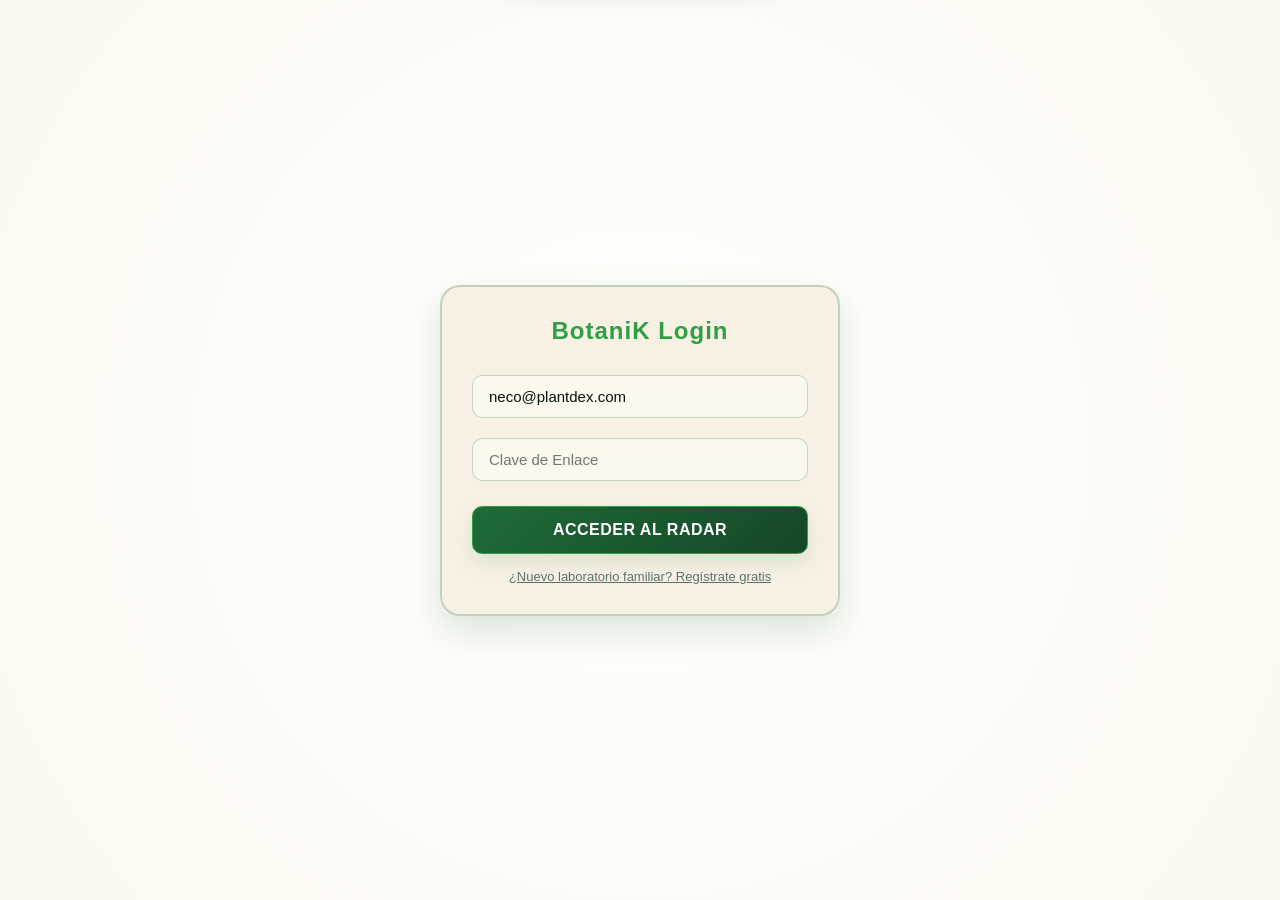
==== index.html @ f8302875 "refactor: mover eventos inline admin a listeners" ====
<!DOCTYPE html>
<html lang="es">
<head>
    <meta charset="UTF-8">
    <meta name="viewport" content="width=device-width, initial-scale=1.0">
    <title>BotaniK - Sistema de Radar de Campo</title>
    <script>
        (() => {
            const THEME_STORAGE_KEY = 'botanik-theme';
            const VALID_THEME_PREFERENCES = ['dark', 'light', 'system'];

            const isValidThemePreference = (value) => VALID_THEME_PREFERENCES.includes(value);

            const resolveSystemTheme = () => {
                try {
                    if (window.matchMedia && window.matchMedia('(prefers-color-scheme: light)').matches) {
                        return 'light';
                    }
                } catch (err) {
                    // Si el navegador bloquea matchMedia, mantenemos el tema oscuro por defecto.
                }
                return 'dark';
            };

            const getStoredThemePreference = () => {
                try {
                    const storedTheme = localStorage.getItem(THEME_STORAGE_KEY);
                    return isValidThemePreference(storedTheme) ? storedTheme : 'system';
                } catch (err) {
                    return 'system';
                }
            };

            const resolveTheme = (preference) => {
                if (preference === 'dark' || preference === 'light') return preference;
                return resolveSystemTheme();
            };

            window.getBotanikThemePreference = getStoredThemePreference;

            window.applyBotanikTheme = (preference = getStoredThemePreference()) => {
                const safePreference = isValidThemePreference(preference) ? preference : 'system';
                const resolvedTheme = resolveTheme(safePreference);
                document.documentElement.dataset.theme = resolvedTheme;
                return resolvedTheme;
            };

            window.setBotanikThemePreference = (preference) => {
                if (!isValidThemePreference(preference)) return window.applyBotanikTheme('system');
                try {
                    localStorage.setItem(THEME_STORAGE_KEY, preference);
                } catch (err) {
                    // Aunque no se pueda guardar, aplicamos el tema solicitado en esta sesión.
                }
                return window.applyBotanikTheme(preference);
            };

            window.applyBotanikTheme();
        })();
    </script>
    <link rel="stylesheet" href="./css/styles.css">
</head>
<body>

    <div id="login-page">
        <div class="login-card">
            <h2 id="login-title" class="login-title-main">BotaniK Login</h2>
            <input type="text" id="username" class="login-input" placeholder="Código de Terminal (Email)" value="neco@plantdex.com">
            <input type="password" id="password" class="login-input" placeholder="Clave de Enlace">
            <button id="submit-btn" class="login-btn">ACCEDER AL RADAR</button>
            <div id="toggle-text" class="toggle-link">¿Nuevo laboratorio familiar? Regístrate gratis</div>
        </div>
    </div>

    <div id="profile-page">
        <h2 class="profile-page-title">¿QUIÉN INICIA EXPEDICIÓN?</h2>
        <p class="profile-page-subtitle">Selecciona tu mente de campo conectada</p>
        <div class="profile-grid" id="perfiles-dinamicos"></div>
        <button id="profile-exit-session-btn" class="exit-session-btn">CERRAR TERMINAL FAMILIAR</button>
    </div>

    <div id="setup-base-page">
        <div class="login-card setup-base-card">
            <div class="setup-base-icon">📡</div>
            <h2 class="setup-base-title">CONFIGURACIÓN DE BASE SECRETA</h2>
            <p class="setup-base-text" id="loading-base-txt">
                El sistema necesita geolocalizar tu cuartel general para medir los biomas y activar las misiones mitológicas locales de tu comarca natural.
            </p>
            
            <div id="gps-base-box">
                <button id="gps-base-sync-btn" class="login-btn">SINCRONIZAR POR GPS</button>
                <div id="manual-base-toggle" class="toggle-link">¿No tienes cobertura? Calibrar manualmente</div>
            </div>

            <div id="manual-base-box">
                <input type="text" id="manual-lugar-input" class="login-input" placeholder="Ej: Castro Urdiales, Jaén, Bilbao...">
                <button id="manual-base-confirm-btn" class="login-btn">FIJAR ENTORNO MANUALMENTE</button>
            </div>
        </div>
    </div>

    <header>
        <div class="header-left-cluster">
            <div id="header-profile-trigger" class="header-profile-box">
                <div class="header-avatar" id="head-av-box">🧑‍🚀</div>
                <div class="header-info-text">
                    <h2 id="head-name">EXPLORADOR</h2>
                    <span id="head-age">Cargando sector...</span>
                </div>
            </div>
            
            <div class="accounts-dropdown-list" id="nav-dropdown-box"></div>
        </div>
        <h1>BOTANIK</h1>
        <button id="header-mailbox-btn" class="header-mailbox-btn" title="Buzón Satelital">
            📬 <div class="mailbox-badge" id="box-badge-num">0</div>
        </button>
    </header>

    <div id="live-xp-badge-alert">
        🚀 Carga del Profesor Recibida: <span id="live-xp-amount-txt">+50</span> XP
    </div>

    <div class="container" id="main-app-container">
        
        <div class="profesor-alert-card" id="profesor-alert-banner">
            <h4>📡 COMUNICADO SATELITAL ENTRANTE:</h4>
            <p id="profesor-msg-text">Cargando instrucciones de campo...</p>
        </div>

        <div id="radar" class="page active">
            <div class="card level-panel">
                <div class="level-header"><div class="level-title" id="txt-nivel">NIVEL 1</div><div class="level-badge" id="txt-rango">Aspirante</div></div>
                <div class="progress-bar-bg"><div class="progress-bar-fill" id="barra-progreso"></div></div>
                <div class="xp-text" id="txt-xp-contador">0 / 100 XP</div>
            </div>
            <div class="stats-mini-grid">
                <div class="stat-box"><h3>Biomasa</h3><div id="total-xp-mini" class="counter">0</div></div>
                <div class="stat-box"><h3>Álbum</h3><div id="total-count-mini" class="counter">0</div></div>
            </div>
            <div class="card scan-container">
                <button id="scan-trigger-btn" class="scan-btn">SCAN</button>
                <input type="file" id="camera-input" accept="image/*" capture="environment">
                <div id="loading">Sincronizando satélite...</div>
            </div>
        </div>
        
        <div id="album" class="page">
            <div class="search-filter-panel"><input type="text" id="search-botanika" class="search-bar-input" placeholder="🔍 Buscar planta por nombre..."></div>
            <div class="album-grid" id="album-dinamico-contenedor"></div>
        </div>
    </div>

    <nav>
        <button id="nav-radar-btn" class="active">📡 RADAR</button>
        <button id="nav-album-btn">🌿 ÁLBUM</button>
    </nav>

    <div id="avatar-picker-modal">
        <div class="avatar-creator-box">
            <h3 id="modal-title-context" class="profile-modal-title">ALTA DE EXPLORADOR</h3>
            
            <div class="preview-avatar-circle-huge" id="avatar-preview-circle">🧑‍🚀</div>
            
            <label class="upload-profile-img-label">
                📷 SUBIR FOTO REAL DE CAMPO
                <input type="file" id="profile-image-upload-input" class="profile-image-upload-input" accept="image/*">
            </label>

            <div class="profile-avatar-choice-label">O selecciona un Avatar Cósmico:</div>
            <div class="avatar-options-grid">
                <div class="avatar-option selected" data-avatar="🧑‍🚀">🧑‍🚀</div>
                <div class="avatar-option" data-avatar="🧝">🧝</div>
                <div class="avatar-option" data-avatar="🧙">🧙</div>
                <div class="avatar-option" data-avatar="🦖">🦖</div>
                <div class="avatar-option" data-avatar="🦊">🦊</div>
                <div class="avatar-option" data-avatar="🦁">🦁</div>
                <div class="avatar-option" data-avatar="🐼">🐼</div>
                <div class="avatar-option" data-avatar="🦉">🦉</div>
                <div class="avatar-option" data-avatar="🦄">🦄</div>
                <div class="avatar-option" data-avatar="🤖">🤖</div>
            </div>

            <div class="admin-form-group">
                <div class="profile-modal-field-label">Nombre de Campo:</div>
                <input type="text" id="profile-name-input" class="login-input profile-modal-input-spaced" placeholder="Ej: Neco, Leo, Luna, Bea...">
            </div>
            
            <div class="admin-form-group">
                <div class="profile-modal-field-label">Fecha de Nacimiento:</div>
                <input type="date" id="profile-date-input" class="login-input profile-modal-input-spaced">
            </div>

            <div class="profile-expert-row">
                <div class="profile-expert-copy"><div class="profile-expert-title">MODO EXPERTO (TEA / ALTA CAPACIDAD)</div><div class="profile-expert-help">Activa tecnicismos botánicos y filogenia avanzada</div></div>
                <input type="checkbox" id="expert-toggle-input" class="profile-expert-toggle">
            </div>

            <div class="theme-preference-row">
                <div class="theme-preference-copy">
                    <div class="theme-preference-title">Tema de la interfaz</div>
                    <div class="theme-preference-help">Usa el tema del sistema o elige uno manualmente.</div>
                </div>
                <select id="theme-preference-select" class="theme-preference-select" aria-label="Tema de la interfaz">
                    <option value="system">Sistema</option>
                    <option value="dark">Oscuro</option>
                    <option value="light">Claro</option>
                </select>
            </div>

            <div class="profile-modal-actions">
                <button id="profile-modal-cancel-btn" class="login-btn profile-modal-cancel-btn">CANCELAR</button>
                <button id="profile-modal-submit-btn" class="login-btn profile-modal-submit-btn">SINCRONIZAR</button>
            </div>
        </div>
    </div>

    <div id="cromo-overlay-modal">
        <div class="modal-perspective" id="modal-perspective-flyer">
            <div class="modal-cromo-card" id="modal-card-inner">
                
                <div class="modal-face modal-front" id="modal-front-face">
                    <div class="modal-header-poke">
                        <div id="modal-title-poke-trigger" class="modal-title-poke-clickable">
                            <span id="m-title">PLANTA</span>
                        </div>
                        <div class="mini-badge-poke" id="m-type">DESCUBIERTO</div>
                        <div class="names-dropdown-box" id="modal-names-dropdown"></div>
                    </div>
                    <div class="modal-frame-poke">
                        <img id="m-img" class="modal-img-poke" src="">
                    </div>
                    <div class="modal-body-poke">
                        <div class="modal-sci-poke" id="m-sci">Scientific Name</div>
                        <div class="modal-desc-poke" id="m-desc">Descripción narrative...</div>
                        <button class="btn-evolution-ready-trigger" id="btn-evolution-action">ADAPTAR CROMO</button>
                    </div>
                </div>
                
                <div class="modal-face modal-back">
                    <div class="modal-back-logo">B</div>
                    <h3 class="cromo-back-title" id="m-back-title">BOTANIK EXPEDICIÓN</h3>
                    <div class="modal-meta-box">
                        <div class="modal-back-meta" id="m-fecha">📅 Registro: --/--/----</div>
                        <div class="modal-back-meta" id="m-coords">📍 Coordenadas: Adquiriendo...</div>
                        <div class="modal-back-meta cromo-back-sync-meta">⚡ ADN Sincronizado</div>
                    </div>
                </div>

            </div>
        </div>
        <div class="close-modal-txt">Haz clic en el fondo para guardar en el Álbum</div>
    </div>

    <div id="botanik-toast-victory">
        <div class="toast-victory-icon">🏆</div>
        <div id="botanik-toast-msg-txt">¡MAESTRÍA ALCANZADA!</div>
        <div class="toast-victory-caption">Biomasa inyectada en el servidor</div>
    </div>

    <div id="mailbox-modal">
        <div class="login-card mailbox-card">
            <h3 class="mailbox-title">📜 ARCHIVO DE COMUNICADOS DE CAMPO</h3>
            <div id="mailbox-list-container" class="mailbox-list"></div>
            <button id="mailbox-close-btn" class="login-btn mailbox-close-btn">CERRAR ARCHIVO</button>
        </div>
    </div>

    <div id="msg-reader-modal">
        <div class="login-card message-reader-card">
            <div class="message-reader-icon">✉️</div>
            <h3 class="message-reader-title">CANAL SATELITAL</h3>
            <p id="m-reader-body" class="message-reader-body"></p>
            <button id="m-reader-btn-action" class="login-btn">ENTENDIDO</button>
        </div>
    </div>

    <div id="god-mode-page">
        <div class="admin-header">
            <div class="admin-header-brand">
                <span class="admin-header-icon">🔮</span>
                <div class="admin-header-copy">
                    <h2 class="admin-header-title">CONSOLA SUPREMA</h2>
                    <span class="admin-header-subtitle">ENTORNO DE SIMULACIÓN Y CONTROL CENTRAL</span>
                </div>
            </div>
            <button id="admin-exit-btn" class="exit-session-btn admin-exit-btn">SALIR MANDO SUPREMO</button>
        </div>
        
        <div class="admin-nav-tabs">
            <button id="admin-tab-macro-btn" class="admin-tab-btn active">📊 MONITOR MACRO</button>
            <button id="admin-tab-cuentas-btn" class="admin-tab-btn">👥 EXPEDICIONARIOS</button>
            <button id="admin-tab-moderacion-btn" class="admin-tab-btn">🛡️ TAXONOMÍA REAL</button>
            <button id="admin-tab-alertas-btn" class="admin-tab-btn">📡 INYECTOR SATELITAL</button>
        </div>

        <div id="panel-macro" class="admin-view-pane active">
            <div class="admin-stat-card-row">
                <div class="admin-card"><h4 id="m-title-c">Terminales</h4><div class="big-num" id="m-total-cuentas">0</div></div>
                <div class="admin-card"><h4>Exploradores</h4><div class="big-num" id="m-total-exploradores">0</div></div>
                <div class="admin-card"><h4>Muestras</h4><div class="big-num" id="m-total-capturas">0</div></div>
            </div>
            <h3 class="admin-panel-title admin-panel-title-tight">📡 FLUJO EN VIVO DE CAPTURAS FAMILIARES (MMO GEOGRÁFICO)</h3>
            <div class="live-feed-grid" id="admin-live-feed"></div>
        </div>

        <div id="panel-cuentas" class="admin-view-pane">
            <h3 class="admin-panel-title admin-panel-title-spaced">🏘️ MATRIZ DE ENTORNOS FAMILIARES CONECTADOS</h3>
            <div id="clusters-cuentas-container"></div>
        </div>

        <div id="panel-moderacion" class="admin-view-pane">
            <h3 class="admin-panel-title admin-panel-title-tight">🧪 PANEL DE MODERACIÓN Y VINCULACIÓN FILOGENÉTICA DE LA IA</h3>
            <table class="admin-table">
                <thead>
                    <tr><th>Muestra</th><th>Nombre Común</th><th>Nombre Científico</th><th>Ubicación</th><th>Acción Crítica</th></tr>
                </thead>
                <tbody id="table-moderacion-body"></tbody>
            </table>
        </div>

        <div id="panel-alertas" class="admin-view-pane">
            <div class="admin-alerts-grid">
                
                <div class="admin-card admin-card-left">
                    <h3 class="admin-alert-card-title">📡 EMISOR DE TRANSMISIONES SEGMENTADAS</h3>
                    <div class="admin-form-group">
                        <div class="admin-form-label">Segmentación del Objetivo / Canal:</div>
                        <select id="alert-target-type" class="admin-select">
                            <option value="global">Global (Toda la Red Unificada)</option>
                            <option value="pais">Por País Ecológico</option>
                            <option value="provincial">Por Provincia</option>
                            <option value="comarcal">Por Comarca Natural (Radio de Base)</option>
                            <option value="cuenta">Cuenta Familiar Específica</option>
                            <option value="explorador">Explorador Concreto (Mensaje Directo)</option>
                        </select>
                    </div>
                    <div class="admin-form-group" id="pais-select-row">
                        <div class="admin-form-label">País Destino:</div><select id="alert-pais-select" class="admin-select"></select>
                    </div>
                    <div class="admin-form-group" id="provincia-select-row">
                        <div class="admin-form-label">Provincia Destino:</div><select id="alert-provincia-select" class="admin-select"></select>
                    </div>
                    <div class="admin-form-group" id="comarca-select-row">
                        <div class="admin-form-label">Comarca Destino Natural:</div><select id="alert-comarca-select" class="admin-select"></select>
                    </div>
                    <div class="admin-form-group" id="usuario-select-row">
                        <div class="admin-form-label">Cuenta Familiar Destino:</div><select id="alert-user-field" class="admin-select"></select>
                    </div>
                    <div class="admin-form-group" id="explorador-select-row">
                        <div class="admin-form-label">Explorador Concreto:</div><select id="alert-child-field" class="admin-select"></select>
                    </div>
                    <div class="admin-form-group">
                        <div class="admin-form-label">Instrucciones de Campo (Texto del Mensaje):</div>
                        <textarea id="alert-text-msg" class="admin-textarea" placeholder="Escribe la misión, bonus o alerta mitológica..."></textarea>
                    </div>
                    <button id="admin-alert-submit-btn" class="login-btn admin-alert-submit-btn">DESPLEGAR COMUNICADO</button>
                </div>

                <div class="admin-card admin-simulator-card">
                    <h3 class="admin-simulator-title">¼ INYECTOR DE ENTORNOS DE PRUEBA (SIMULADOR DE CAMPO)</h3>
                    <div class="admin-form-group">
                        <div class="admin-form-label">Explorador de Destino para el Test:</div>
                        <select id="sim-child-field" class="admin-select"></select>
                    </div>
                    <div class="admin-form-group">
                        <div class="admin-form-label">Nombre Común de Planta:</div>
                        <input type="text" id="sim-comun-input" class="admin-select" value="Helecho Real">
                    </div>
                    <div class="admin-form-group">
                        <div class="admin-form-label">Nombre Científico:</div>
                        <input type="text" id="sim-cien-input" class="admin-select admin-simulator-scientific-input" value="Osmunda regalis">
                    </div>
                    <div class="admin-form-group">
                        <div class="admin-form-label">Rareza de Muestra:</div>
                        <select id="sim-rareza-select" class="admin-select">
                            <option value="comun">Común</option>
                            <option value="poco">Poco Común</option>
                            <option value="especial">Especial</option>
                            <option value="exotica">Exótica</option>
                        </select>
                    </div>
                    <div class="admin-form-group">
                        <div class="admin-form-label">Ubicación Manual de Campo:</div>
                        <input type="text" id="sim-loc-input" class="admin-select" placeholder="Ej: Ribera del Saja">
                    </div>
                    <div class="admin-form-group">
                        <div class="admin-form-label">Descripción Científica Base:</div>
                        <textarea id="sim-desc-textarea" class="admin-textarea" placeholder="Muestra botánica inyectada desde la consola central de simulación."></textarea>
                    </div>
                    
                    <div class="admin-simulator-actions">
                        <button id="admin-simulator-single-btn" class="login-btn admin-simulator-action-btn">¯ INYECTAR 1</button>
                        <button id="admin-simulator-batch-btn" class="login-btn admin-simulator-action-btn admin-simulator-batch-btn">⚡ INYECCIÓN POR LOTES (3)</button>
                    </div>
                </div>

            </div>
        </div>
    </div>

    <script type="module" src="./js/main.js"></script>
</body>
</html>
---- css/styles.css ----
/* --- Variables globales --- */
        :root {
            /* Paleta verde */
            --green-100: #effaf1;
            --green-200: #d9f2dd;
            --green-300: #aee8b8;
            --green-400: #76E161;
            --green-500: #39FF14;
            --green-600: #2f9e44;
            --green-700: #1F6B3A;
            --green-800: #154726;
            --green-900: #07130d;

            /* Paleta morada */
            --purple-100: #f7f0ff;
            --purple-200: #efe2ff;
            --purple-300: #e0aaff;
            --purple-400: #d4bef0;
            --purple-500: #c3a6ff;
            --purple-600: #9D4EDD;
            --purple-700: #7b1fa2;
            --purple-800: #5a189a;
            --purple-900: #240046;

            /* Paleta crema / blanco roto */
            --cream-100: #fbf8ef;
            --cream-200: #f7f1e4;
            --cream-300: #efe7d6;
            --cream-400: #e4d8c1;
            --cream-500: #d1c0a2;

            /* Paleta neutra oscura */
            --neutral-100: #E0F2F1;
            --neutral-200: #b8d0ce;
            --neutral-300: #7FA39F;
            --neutral-400: #58736a;
            --neutral-500: #354f49;
            --neutral-600: #20383a;
            --neutral-700: #152A2D;
            --neutral-800: #0D1B1E;
            --neutral-900: #071112;

            /* Paleta roja */
            --red-100: #ffe9e7;
            --red-300: #FF6B64;
            --red-500: #FF3B30;
            --red-700: #B31510;
            --red-900: #4a0d17;

            /* Paleta dorada */
            --gold-100: #fff7d1;
            --gold-300: #ffe76a;
            --gold-500: #FFD700;
            --gold-700: #cc9900;

            /* Alias de compatibilidad */
            --bg-dark: var(--neutral-800);
            --surface-dark: var(--neutral-700);
            --neon-green: var(--green-500);
            --botanik-green: var(--green-700);
            --accent-green: var(--green-400);
            --text-light: var(--neutral-100);
            --text-muted: var(--neutral-300);
            --danger: var(--red-500);
            --poke-gold: var(--gold-500);
            --admin-purple: var(--purple-600);
            --admin-purple-dark: var(--purple-800);
            --admin-surface: var(--purple-900);
            --admin-lilac: var(--purple-400);
            --admin-lilac-soft: var(--purple-500);
            --admin-lilac-bright: var(--purple-300);

            /* Superficies y overlays */
            --surface-overlay-soft: rgba(13,27,30,0.5);
            --surface-overlay-medium: rgba(13,27,30,0.62);
            --surface-overlay-strong: rgba(13,27,30,0.72);
            --surface-overlay-heavy: rgba(13, 27, 30, 0.95);
            --surface-black-soft: rgba(0,0,0,0.3);
            --surface-black-medium: rgba(0,0,0,0.5);

            /* Bordes */
            --border-muted: rgba(127,163,159,0.1);
            --border-muted-subtle: rgba(127,163,159,0.08);
            --border-green-soft: rgba(118,225,97,0.15);
            --border-green-medium: rgba(118,225,97,0.2);
            --border-admin-muted: rgba(212,190,240,0.12);
            --border-admin-soft: rgba(212,190,240,0.22);
            --border-admin-medium: rgba(212,190,240,0.25);

            /* Tokens semánticos de tema */
            --bg: var(--bg-dark);
            --surface: var(--surface-dark);
            --surface-2: var(--surface-overlay-soft);
            --surface-3: var(--surface-overlay-medium);
            --surface-elevated: var(--surface-dark);
            --surface-overlay: var(--surface-overlay-heavy);
            --text: var(--text-light);
            --text-strong: #ffffff;
            --text-muted-semantic: var(--text-muted);
            --primary: var(--botanik-green);
            --primary-strong: var(--neon-green);
            --accent: var(--accent-green);
            --border: var(--border-muted);
            --border-subtle: var(--border-muted-subtle);
            --border-accent: var(--border-green-soft);
            --border-accent-strong: var(--border-green-medium);
            --surface-glass: var(--surface-overlay-medium);
            --surface-soft: rgba(0,0,0,0.2);
            --field-bg: rgba(13,27,30,0.6);
            --hover-bg: rgba(13,27,30,0.8);
            --overlay-modal: var(--surface-overlay-heavy);
            --admin-page-bg: var(--admin-surface);
            --admin-page-text: #f3e5f5;
            --admin-nav-bg: rgba(36,0,70,0.78);
            --admin-muted: var(--admin-lilac-soft);

            /* Sombras */
            --shadow-card: 0 8px 20px rgba(0,0,0,0.25);
            --shadow-dropdown: 0 10px 25px rgba(0,0,0,0.5);
            --shadow-panel: 0 15px 35px rgba(0,0,0,0.5);
            --shadow-modal: 0 15px 35px rgba(0,0,0,0.6);
            --shadow-component-card: var(--shadow-card);
            --shadow-component-panel: var(--shadow-panel);
            --shadow-component-modal: var(--shadow-modal);

            /* Gradientes */
            --gradient-primary: linear-gradient(135deg, var(--botanik-green) 0%, var(--green-800) 100%);
            --gradient-admin: linear-gradient(135deg, var(--admin-purple) 0%, var(--admin-purple-dark) 100%);
            --gradient-danger: radial-gradient(circle, var(--danger) 0%, var(--red-700) 100%);
            --gradient-gold: linear-gradient(135deg, var(--poke-gold) 0%, var(--gold-700) 100%);

            /* Marcos Temáticos de Evolución / Adaptación */
            --frame-silver: #A9A9A9;
            --frame-gold: var(--gold-500);
            --frame-master: linear-gradient(45deg, #FF007F, #7F00FF, #00F0FF, #FF007F);
        }

        :root[data-theme="dark"] {
            color-scheme: dark;

            --bg: var(--neutral-800);
            --surface: var(--neutral-700);
            --surface-2: var(--surface-overlay-soft);
            --surface-3: var(--surface-overlay-medium);
            --surface-elevated: var(--neutral-700);
            --surface-overlay: var(--surface-overlay-heavy);
            --text: var(--neutral-100);
            --text-strong: #ffffff;
            --text-muted-semantic: var(--neutral-300);
            --primary: var(--green-700);
            --primary-strong: var(--green-500);
            --accent: var(--green-400);
            --border: var(--border-muted);
            --border-subtle: var(--border-muted-subtle);
            --border-accent: var(--border-green-soft);
            --border-accent-strong: var(--border-green-medium);
            --surface-glass: var(--surface-overlay-medium);
            --surface-soft: rgba(0,0,0,0.2);
            --field-bg: rgba(13,27,30,0.6);
            --hover-bg: rgba(13,27,30,0.8);
            --overlay-modal: var(--surface-overlay-heavy);
            --admin-page-bg: var(--admin-surface);
            --admin-page-text: #f3e5f5;
            --admin-nav-bg: rgba(36,0,70,0.78);
            --admin-muted: var(--admin-lilac-soft);
            --shadow-component-card: var(--shadow-card);
            --shadow-component-panel: var(--shadow-panel);
            --shadow-component-modal: var(--shadow-modal);
        }

        :root[data-theme="light"] {
            color-scheme: light;

            --bg: var(--cream-100);
            --surface: var(--cream-200);
            --surface-2: var(--cream-300);
            --surface-3: var(--cream-400);
            --surface-elevated: var(--cream-100);
            --surface-overlay: rgba(251, 248, 239, 0.96);
            --text: var(--green-900);
            --text-strong: var(--neutral-900);
            --text-muted-semantic: var(--neutral-400);
            --primary: var(--green-700);
            --primary-strong: var(--green-600);
            --accent: var(--green-600);
            --border: rgba(31, 107, 58, 0.16);
            --border-subtle: rgba(31, 107, 58, 0.10);
            --border-accent: rgba(31, 107, 58, 0.24);
            --border-accent-strong: rgba(31, 107, 58, 0.36);
            --surface-glass: rgba(251,248,239,0.84);
            --surface-soft: rgba(247,241,228,0.88);
            --field-bg: rgba(251,248,239,0.94);
            --hover-bg: rgba(31,107,58,0.08);
            --overlay-modal: rgba(251,248,239,0.92);
            --admin-page-bg: var(--purple-100);
            --admin-page-text: var(--purple-900);
            --admin-nav-bg: var(--purple-200);
            --admin-muted: var(--purple-800);
            --shadow-component-card: 0 8px 20px rgba(31,107,58,0.12);
            --shadow-component-panel: 0 15px 35px rgba(31,107,58,0.16);
            --shadow-component-modal: 0 18px 38px rgba(18,32,26,0.20);
        }

        /* --- Reset y base --- */
        * { box-sizing: border-box; margin: 0; padding: 0; font-family: 'Segoe UI', -apple-system, sans-serif; }
        body { background-color: var(--bg); color: var(--text); padding-bottom: 80px; }

        /* --- Overlays y visibilidad inicial global --- */
        /* Interfaces de Acceso, Perfiles y Modales */
        #login-page, #profile-page, #setup-base-page, #avatar-picker-modal, #god-mode-page, #mailbox-modal, #msg-reader-modal {
            position: fixed; top:0; left:0; right:0; bottom:0;
            background: radial-gradient(circle at center, var(--surface) 0%, var(--bg) 100%);
            display: flex; align-items: center; justify-content: center; z-index: 9999; padding: 20px; overflow-y: auto;
        }
        #profile-page { z-index: 9998; display: none; flex-direction: column; }
        #setup-base-page { z-index: 9997; display: none; flex-direction: column; text-align: center; }
        #avatar-picker-modal { z-index: 20000; display: none; background: var(--surface-overlay-heavy); backdrop-filter: blur(8px); }
        #god-mode-page { z-index: 25000; display: none; flex-direction: column; background: var(--admin-surface); color: #f3e5f5; overflow-y: auto; align-items: stretch; justify-content: flex-start; padding: 0; }

        /* --- Layout global --- */
        /* Contenedores Principales de Vistas */
        .container { max-width: 500px; margin: 0 auto; padding: 15px; display: block; }
        .page { display: none; width: 100%; }
        .page.active { display: block; animation: fadeVista 0.25s ease-in-out; }
        @keyframes fadeVista { from { opacity: 0; } to { opacity: 1; } }

        .card { background-color: var(--surface); border-radius: 16px; padding: 16px; margin-bottom: 16px; border: 1px solid var(--border); }

        /* --- Reglas compartidas --- */
        .profile-avatar-display img,
        .preview-avatar-circle-huge img,
        .header-avatar img,
        .dropdown-avatar img,
        .cromo-img-box img,
        .modal-img-poke { width: 100%; height: 100%; object-fit: cover; }

        .profile-modal-actions,
        .admin-simulator-actions { display: flex; gap: 10px; }

        /* --- Login y registro --- */
        .login-card { background: rgba(21, 42, 45, 0.85); padding: 30px; border-radius: 20px; border: 2px solid var(--botanik-green); box-shadow: var(--shadow-panel); text-align: center; width: 100%; max-width: 400px; backdrop-filter: blur(10px); transition: all 0.3s ease; }
        .login-input, .admin-select, .admin-textarea { width: 100%; padding: 12px 16px; margin: 10px 0; background: rgba(13,27,30,0.6); border: 1px solid var(--primary); border-radius: 10px; color: var(--text); font-size: 15px; outline: none; transition: 0.3s; }
        .login-input:focus, .admin-select:focus, .admin-textarea:focus { border-color: var(--neon-green); box-shadow: 0 0 10px rgba(57,255,20,0.2); }
        .login-btn { width: 100%; padding: 14px; background: var(--gradient-primary); border: 1px solid var(--accent); border-radius: 10px; color: var(--text-strong); font-weight: bold; font-size: 16px; cursor: pointer; letter-spacing: 0.5px; margin-top: 15px; box-shadow: 0 4px 15px rgba(0,0,0,0.2); transition: 0.2s; }
        .login-btn:active { transform: scale(0.98); }
        .toggle-link { color: var(--text-muted); font-size: 13px; margin-top: 15px; cursor: pointer; text-decoration: underline; transition: 0.2s; }
        .toggle-link:hover { color: var(--accent-green); }
        .login-title-main { color: var(--accent-green); margin-bottom: 20px; font-weight: 900; letter-spacing: 1px; }

        /* --- Configuración de base --- */
        .setup-base-card { max-width: 500px; }
        .setup-base-icon { font-size: 50px; margin-bottom: 15px; }
        .setup-base-title { color: var(--accent); font-weight: 900; margin-bottom: 10px; }
        .setup-base-text { color: var(--text); font-size: 14px; line-height: 1.5; margin-bottom: 20px; }
        #manual-base-box { display: none; margin-top: 15px; }

        /* --- Selector de perfiles --- */
        /* Estructura del Selector de Exploradores */
        .profile-grid { display: grid; grid-template-columns: repeat(auto-fit, minmax(130px, 1fr)); gap: 20px; width: 100%; max-width: 600px; margin: 25px 0; padding: 10px; overflow-y: auto; max-height: 60vh; }
        .profile-item { background: rgba(21, 42, 45, 0.6); border: 2px solid var(--border-green-medium); border-radius: 15px; padding: 20px 10px; text-align: center; cursor: pointer; transition: all 0.2s ease; position: relative; display: flex; flex-direction: column; align-items: center; }
        .profile-item:hover { transform: translateY(-4px); border-color: var(--accent-green); background: rgba(21, 42, 45, 0.9); box-shadow: 0 8px 20px var(--surface-black-soft); }
        .profile-avatar-display { width: 75px; height: 75px; border-radius: 50%; background: var(--bg); border: 2px solid var(--primary); display: flex; align-items: center; justify-content: center; font-size: 36px; margin-bottom: 12px; overflow: hidden; }
        .profile-name-display { font-weight: bold; font-size: 15px; color: var(--text); text-transform: uppercase; letter-spacing: 0.5px; margin-bottom: 4px; overflow: hidden; text-overflow: ellipsis; white-space: nowrap; width: 100%; }
        .profile-age-display { font-size: 11px; color: var(--text-muted-semantic); font-weight: 600; }
        .delete-profile-badge { position: absolute; top: 8px; right: 8px; background: rgba(255,59,48,0.15); border: 1px solid var(--danger); color: var(--danger); border-radius: 50%; width: 22px; height: 22px; font-size: 12px; font-weight: bold; cursor: pointer; display: flex; align-items: center; justify-content: center; transition: 0.2s; }
        .delete-profile-badge:hover { background: var(--danger); color: white; }
        .add-profile-item-btn { border-style: dashed; border-color: var(--text-muted); background: transparent; justify-content: center; color: var(--text-muted); font-weight: bold; font-size: 13px; }
        .add-profile-icon { font-size: 32px; margin-bottom: 5px; }
        .add-profile-item-btn:hover { border-color: var(--neon-green); color: var(--neon-green); }
        .exit-session-btn { background: transparent; border: 1px solid var(--text-muted); color: var(--text-muted); padding: 10px 20px; border-radius: 8px; font-weight: bold; font-size: 12px; cursor: pointer; margin-top: 10px; transition: 0.2s; }
        .exit-session-btn:hover { border-color: var(--danger); color: var(--danger); }
        .profile-page-title { color: var(--neon-green); font-weight: 900; letter-spacing: 1px; text-shadow: 0 0 10px rgba(57,255,20,0.2); }
        .profile-page-subtitle { color: var(--text-muted); font-size: 13px; margin-top: 5px; }

        /* --- Modal de perfil y avatar --- */
        /* Creador de Avatar Exclusivo */
        .avatar-creator-box { background: var(--surface); border-radius: 20px; padding: 25px; border: 2px solid var(--accent); width: 100%; max-width: 440px; text-align: center; color: var(--text); box-shadow: 0 20px 40px rgba(0,0,0,0.6); }
        .profile-modal-title { color: var(--accent); font-weight: 900; letter-spacing: 0.5px; font-size: 16px; margin-bottom: 15px; }
        .preview-avatar-circle-huge { width: 90px; height: 90px; border-radius: 50%; background: var(--bg); border: 3px solid var(--primary-strong); margin: 0 auto 15px; display: flex; align-items: center; justify-content: center; font-size: 44px; overflow: hidden; box-shadow: 0 0 15px rgba(57,255,20,0.3); }
        .profile-avatar-choice-label { font-size: 11px; text-align: left; color: var(--text-muted-semantic); font-weight: bold; text-transform: uppercase; letter-spacing: 0.3px; }
        .avatar-options-grid { display: grid; grid-template-columns: repeat(5, 1fr); gap: 10px; margin: 15px 0; background: rgba(0,0,0,0.2); padding: 10px; border-radius: 12px; }
        .avatar-option { font-size: 28px; padding: 6px; cursor: pointer; border-radius: 8px; transition: 0.15s; border: 2px solid transparent; display: flex; align-items: center; justify-content: center; }
        .avatar-option:hover { background: rgba(118,225,97,0.1); border-color: rgba(118,225,97,0.3); }
        .avatar-option.selected { background: var(--botanik-green); border-color: var(--neon-green); box-shadow: 0 0 8px var(--neon-green); }
        .upload-profile-img-label { display: block; padding: 8px 12px; background: rgba(255,255,255,0.05); border: 1px solid var(--text-muted-semantic); border-radius: 8px; font-size: 12px; font-weight: bold; color: var(--text); cursor: pointer; margin: 5px auto 15px; width: max-content; transition: 0.2s; }
        .upload-profile-img-label:hover { background: rgba(255,255,255,0.12); border-color: var(--accent); }
        .profile-image-upload-input { display: none; }
        .profile-modal-field-label { font-size: 11px; color: var(--admin-lilac-soft); font-weight: bold; text-transform: uppercase; }
        .profile-modal-input-spaced { margin: 5px 0 10px; }
        .profile-expert-row { display: flex; align-items: center; justify-content: space-between; background: rgba(0,0,0,0.2); padding: 10px; border-radius: 10px; margin-bottom: 15px; border: 1px solid var(--border-muted-subtle); }
        .profile-expert-copy { text-align: left; }
        .profile-expert-title { font-size: 12px; font-weight: bold; color: white; }
        .profile-expert-help { font-size: 9px; color: var(--text-muted-semantic); font-weight: 500; margin-top: 1px; }
        .profile-expert-toggle { width: 18px; height: 18px; cursor: pointer; accent-color: var(--primary-strong); }
        .theme-preference-row { display: flex; align-items: center; justify-content: space-between; gap: 12px; background: rgba(0,0,0,0.2); padding: 10px; border-radius: 10px; margin-bottom: 15px; border: 1px solid var(--border-muted-subtle); }
        .theme-preference-copy { text-align: left; }
        .theme-preference-title { font-size: 12px; font-weight: bold; color: white; }
        .theme-preference-help { font-size: 9px; color: var(--text-muted-semantic); font-weight: 500; margin-top: 1px; }
        .theme-preference-select { min-width: 105px; background: var(--surface-2); border: 1px solid var(--border-accent); border-radius: 8px; color: var(--text); font-size: 12px; font-weight: bold; padding: 8px 10px; outline: none; cursor: pointer; }
        .theme-preference-select:focus { border-color: var(--primary-strong); box-shadow: 0 0 8px rgba(57,255,20,0.2); }
        .profile-modal-cancel-btn { background: #222; border-color: #444; margin: 0; }
        .profile-modal-submit-btn { margin: 0; }

        /* --- Cabecera principal y navegación --- */
        /* Estilos Globales de Aplicación */
        header { background-color: var(--surface); padding: 12px 20px; display: none; align-items: center; justify-content: space-between; border-bottom: 2px solid var(--primary); position: sticky; top:0; z-index: 900; box-shadow: 0 4px 10px var(--surface-black-soft); }
        header h1 { font-size: 20px; font-weight: 900; letter-spacing: 1.5px; color: var(--accent); text-shadow: 0 0 8px var(--border-accent-strong); margin: 0 auto; position: absolute; left: 50%; transform: translateX(-50%); }
        .header-left-cluster { display: flex; align-items: center; gap: 10px; position: relative; }
        .header-profile-box { display: flex; align-items: center; gap: 10px; cursor: pointer; background: var(--surface-2); padding: 4px 12px 4px 4px; border-radius: 30px; border: 1px solid var(--border-accent); transition: 0.2s; }
        .header-profile-box:hover { background: rgba(13,27,30,0.8); border-color: var(--accent); }
        .header-avatar { width: 34px; height: 34px; border-radius: 50%; background: var(--bg); border: 1.5px solid var(--primary-strong); display: flex; align-items: center; justify-content: center; font-size: 18px; overflow: hidden; }
        .header-info-text { display: flex; flex-direction: column; text-align: left; }
        .header-info-text h2 { font-size: 11px; color: var(--text-strong); font-weight: 800; letter-spacing: 0.3px; max-width: 80px; overflow: hidden; text-overflow: ellipsis; white-space: nowrap; }
        .header-info-text span { font-size: 9px; color: var(--text-muted-semantic); font-weight: bold; }
        
        .header-mailbox-btn { background: var(--surface-2); border: 1px solid var(--border-accent); border-radius: 50%; width: 36px; height: 36px; display: flex; align-items: center; justify-content: center; font-size: 18px; cursor: pointer; position: relative; transition: 0.2s; }
        .header-mailbox-btn:hover { border-color: var(--accent); background: rgba(13,27,30,0.8); }
        .mailbox-badge { position: absolute; top: -2px; right: -2px; background: var(--danger); color: var(--text-strong); font-size: 9px; font-weight: bold; border-radius: 50%; width: 16px; height: 16px; display: flex; align-items: center; justify-content: center; border: 1.5px solid var(--surface); animation: pulsoAlerta 2s infinite; }
        #box-badge-num { display: none; }

        /* Navegación inferior */
        nav { background-color: var(--surface); display: none; grid-template-columns: 1fr 1fr; position: fixed; bottom: 0; left: 0; right: 0; height: 60px; border-top: 2px solid var(--primary); z-index: 800; box-shadow: 0 -4px 15px rgba(0,0,0,0.4); }
        nav button { background: transparent; border: none; color: var(--text-muted-semantic); font-size: 11px; font-weight: bold; cursor: pointer; display: flex; flex-direction: column; align-items: center; justify-content: center; gap: 4px; transition: 0.2s; -webkit-tap-highlight-color: transparent; }
        nav button.active { color: var(--primary-strong); background: rgba(57,255,20,0.03); }

        /* --- Dropdown de perfiles --- */
        /* Desplegable Multiperfil en Caliente */
        .accounts-dropdown-list { display: none; position: absolute; top: 48px; left: 0; background: #13272a; border: 2px solid var(--botanik-green); border-radius: 12px; width: 240px; box-shadow: var(--shadow-dropdown); overflow: hidden; z-index: 1000; animation: entradaDropdown 0.2s ease-out; }
        @keyframes entradaDropdown { from { opacity: 0; transform: translateY(-10px); } to { opacity: 1; transform: translateY(0); } }
        .dropdown-account-item { display: flex; align-items: center; justify-content: space-between; padding: 10px 12px; border-bottom: 1px solid var(--border-muted); transition: 0.15s; }
        .dropdown-account-item:hover { background: rgba(21, 42, 45, 0.7); }
        .dropdown-account-item.active-user-row { background: rgba(31, 107, 58, 0.15); }
        .dropdown-left-clickable { display: flex; align-items: center; gap: 10px; cursor: pointer; flex: 1; }
        .dropdown-avatar { width: 28px; height: 28px; border-radius: 50%; background: var(--bg); border: 1px solid var(--text-muted-semantic); display: flex; align-items: center; justify-content: center; font-size: 14px; overflow: hidden; }
        .dropdown-avatar-active { border-color: var(--primary-strong); }
        .dropdown-name { font-size: 12px; color: var(--text); font-weight: bold; text-transform: uppercase; }
        .dropdown-name-active { color: var(--primary-strong); }
        .dropdown-active-note { font-size: 9px; font-weight: normal; color: var(--text-muted-semantic); }
        .dropdown-edit-btn { background: transparent; border: none; font-size: 14px; cursor: pointer; opacity: 0.5; padding: 4px; transition: 0.2s; }
        .dropdown-edit-btn:hover { opacity: 1; transform: rotate(30deg); }
        .dropdown-footer-btn { background: rgba(0,0,0,0.15); padding: 10px 12px; font-size: 11px; font-weight: bold; color: var(--accent-green); cursor: pointer; text-align: left; display: flex; align-items: center; gap: 8px; transition: 0.2s; }
        .dropdown-footer-btn:hover { background: var(--surface-black-soft); color: var(--neon-green); }
        .dropdown-footer-logout { border-top: 1px solid var(--border-muted-subtle); color: var(--text-muted); }
        .dropdown-footer-logout:hover { color: var(--danger); }

        /* --- Radar, XP y cámara --- */
        /* Panel de Estado / Niveles */
        .level-panel { text-align: left; }
        .level-header { display: flex; justify-content: space-between; align-items: baseline; margin-bottom: 6px; }
        .level-title { font-size: 20px; font-weight: 900; color: var(--neon-green); font-family: monospace; }
        .level-badge { font-size: 11px; color: var(--surface-dark); background: var(--accent-green); padding: 2px 8px; border-radius: 20px; font-weight: bold; text-transform: uppercase; letter-spacing: 0.3px; }
        .progress-bar-bg { background-color: rgba(13,27,30,0.8); height: 10px; border-radius: 5px; overflow: hidden; margin-bottom: 5px; border: 1px solid var(--border); }
        .progress-bar-fill { background: linear-gradient(90deg, var(--botanik-green) 0%, var(--neon-green) 100%); width: 0%; height: 100%; border-radius: 5px; transition: width 0.6s cubic-bezier(0.4, 0, 0.2, 1); }
        .xp-text { font-size: 11px; text-align: right; color: var(--text-muted-semantic); font-weight: bold; font-family: monospace; }

        .stats-mini-grid { display: grid; grid-template-columns: 1fr 1fr; gap: 12px; margin-bottom: 16px; }
        .stat-box { background-color: var(--surface); border-radius: 12px; padding: 12px; border: 1px solid var(--border-subtle); text-align: center; }
        .stat-box h3 { font-size: 10px; color: var(--text-muted-semantic); text-transform: uppercase; letter-spacing: 0.5px; margin-bottom: 2px; }
        .stat-box .counter { font-size: 22px; font-weight: 900; color: var(--text-strong); font-family: monospace; }

        /* Módulo de Escaneo */
        .scan-container { display: flex; flex-direction: column; align-items: center; justify-content: center; padding: 35px 20px !important; }
        .scan-btn { background: var(--gradient-danger); width: 110px; height: 110px; border-radius: 50%; border: 4px solid #FF6B64; font-size: 18px; font-weight: 900; color: white; cursor: pointer; letter-spacing: 0.5px; box-shadow: 0 0 20px rgba(255,59,48,0.4), inset 0 2px 6px rgba(255,255,255,0.4); display: flex; align-items: center; justify-content: center; transition: all 0.2s ease; -webkit-tap-highlight-color: transparent; }
        .scan-btn:active { transform: scale(0.94); box-shadow: 0 0 10px rgba(255,59,48,0.2); }
        #camera-input { display: none; }
        #loading { font-size: 12px; color: var(--neon-green); font-weight: bold; margin-top: 15px; display: none; letter-spacing: 0.5px; font-family: monospace; animation: blinker 1.5s linear infinite; }
        @keyframes blinker { 50% { opacity: 0.3; } }

        /* --- Álbum y cromos --- */
        /* Cuadrícula de Cromos */
        .search-filter-panel { margin-bottom: 14px; width: 100%; }
        .search-bar-input { width: 100%; padding: 11px 14px; background: var(--surface); border: 1px solid rgba(127,163,159,0.2); border-radius: 10px; color: var(--text-strong); font-size: 14px; outline: none; }
        .search-bar-input:focus { border-color: var(--accent); }

        .album-grid { display: grid; grid-template-columns: repeat(3, 1fr); gap: 10px; padding-bottom: 20px; }
        .cromo-wrapper { position: relative; width: 100%; aspect-ratio: 2/3; perspective: 600px; cursor: pointer; }
        .cromo-mini-card { width: 100%; height: 100%; background: #0a1416; border-radius: 8px; border: 1.5px solid var(--botanik-green); overflow: hidden; display: flex; flex-direction: column; position: relative; transition: all 0.2s ease; box-shadow: 0 4px 10px var(--surface-black-soft); }
        .cromo-wrapper:hover .cromo-mini-card { transform: translateY(-2px); border-color: var(--accent-green); box-shadow: 0 6px 14px var(--surface-black-medium); }
        
        .cromo-mini-card.rare-poco { border-color: var(--frame-silver); }
        .cromo-mini-card.rare-especial { border-color: var(--frame-gold); }
        .cromo-mini-card.rare-exotica { border-image: var(--frame-master) 1; border-style: solid; }
        
        .cromo-img-box { width: 100%; flex: 1; background: #000; overflow: hidden; position: relative; display: flex; align-items: center; justify-content: center; }
        .cromo-txt-bar { background: rgba(21, 42, 45, 0.95); padding: 5px 4px; text-align: center; border-top: 1px solid var(--border-muted); }
        .cromo-txt-bar h4 { font-size: 9px; color: white; text-transform: uppercase; letter-spacing: 0.2px; overflow: hidden; text-overflow: ellipsis; white-space: nowrap; font-weight: bold; }
        .cromo-evolution-badge { position: absolute; bottom: 2px; right: 2px; background: var(--poke-gold); color: #000; font-size: 7px; font-weight: 900; padding: 1px 3px; border-radius: 4px; text-transform: uppercase; box-shadow: 0 1px 3px rgba(0,0,0,0.4); }

        /* --- Modal de cromo 3D --- */
        /* Modal Visualizador de Cromo 3D */
        #cromo-overlay-modal { position: fixed; top: 0; left:0; right: 0; bottom: 0; background: rgba(5,12,13,0.92); backdrop-filter: blur(6px); display: none; flex-direction: column; align-items: center; justify-content: center; z-index: 11000; padding: 20px; }
        .modal-perspective { perspective: 1000px; width: 100%; max-width: 320px; aspect-ratio: 2/3; margin-bottom: 15px; }
        .modal-cromo-card { width: 100%; height: 100%; position: relative; transform-style: preserve-3d; transition: transform 0.6s cubic-bezier(0.4, 0, 0.2, 1); cursor: pointer; }
        .modal-cromo-card.flipped { transform: rotateY(180deg); }
        
        .modal-face { position: absolute; width: 100%; height: 100%; backface-visibility: hidden; border-radius: 16px; overflow: hidden; display: flex; flex-direction: column; box-shadow: var(--shadow-modal); border: 4px solid var(--botanik-green); }
        
        /* Cara Frontal */
        .modal-front { background: radial-gradient(circle at top, #152a2d 0%, #081112 100%); }
        .modal-header-poke { background: rgba(13,27,30,0.85); padding: 10px 14px; display: flex; justify-content: space-between; align-items: center; border-bottom: 1px solid var(--border-green-soft); position: relative; }
        .modal-title-poke-clickable { display: flex; align-items: center; gap: 5px; cursor: pointer; flex: 1; min-width: 0; }
        .modal-title-poke-clickable span { font-size: 14px; font-weight: 900; color: white; text-transform: uppercase; letter-spacing: 0.5px; overflow: hidden; text-overflow: ellipsis; white-space: nowrap; }
        .modal-title-poke-clickable::after { content: '▾'; color: var(--text-muted); font-size: 10px; margin-left: 2px; }
        .mini-badge-poke { font-size: 8px; font-weight: 900; background: var(--poke-gold); color: #000; padding: 2px 6px; border-radius: 10px; text-transform: uppercase; letter-spacing: 0.3px; flex-shrink: 0; }
        
        /* Desplegable de taxonomías dentro de la carta */
        .names-dropdown-box { display: none; position: absolute; top: 38px; left: 10px; background: #0d1b1e; border: 1.5px solid var(--accent-green); border-radius: 8px; width: 220px; box-shadow: 0 8px 20px rgba(0,0,0,0.6); z-index: 12000; overflow: hidden; }
        .name-drop-row { padding: 8px 12px; font-size: 11px; color: var(--text-light); text-align: left; border-bottom: 1px solid var(--border-muted); cursor: pointer; font-weight: 600; }
        .name-drop-row:hover { background: var(--botanik-green); color: white; }
        .name-drop-row:last-child { border-bottom: none; }

        .modal-frame-poke { background: #000; margin: 10px 14px; flex: 1; border-radius: 8px; border: 2px solid rgba(118,225,97,0.1); overflow: hidden; display: flex; align-items: center; justify-content: center; position: relative; }
        
        .modal-body-poke { 
            background: rgba(13,27,30,0.85); 
            margin: 0 14px 14px; 
            padding: 12px; 
            border-radius: 10px; 
            border: 1px solid rgba(127,163,159,0.15); 
            text-align: left; 
            display: flex; 
            flex-direction: column; 
            justify-content: flex-start; 
            overflow: hidden; 
            height: 140px; /* Fijamos altura estricta dentro del cromo */
            flex-shrink: 0;
            pointer-events: auto !important; 
        }
        
        .modal-sci-poke { 
            font-size: 11px; 
            font-style: italic; 
            color: var(--accent-green); 
            font-weight: bold; 
            margin-bottom: 6px; 
            overflow: hidden; 
            text-overflow: ellipsis; 
            white-space: nowrap; 
            flex-shrink: 0; 
        }
        
        .modal-desc-poke { 
            font-size: 11.5px; 
            color: var(--text-light); 
            line-height: 1.4; 
            padding: 4px 6px 4px 0; 
            font-weight: 500; 
            flex-grow: 1; 
            
            /* Ahora la caja es estática y el texto se centra bonito en el espacio que sobre */
            overflow: hidden; 
            display: flex;
            align-items: center;
            text-align: left;
        }
        
        .btn-evolution-ready-trigger { width: 100%; padding: 8px; margin-top: 10px; background: var(--gradient-gold); border: 1px solid #fff; border-radius: 6px; color: #000; font-weight: 900; font-size: 11px; cursor: pointer; letter-spacing: 0.5px; text-transform: uppercase; box-shadow: 0 4px 10px var(--surface-black-soft); display: none; text-align: center; }
        
        /* Cara Reverso */
        .modal-back { transform: rotateY(180deg); background: radial-gradient(circle at center, #1b003a 0%, #0a0018 100%); border-color: var(--admin-purple); display: flex; flex-direction: column; align-items: center; justify-content: center; padding: 20px; text-align: center; }
        .modal-back-logo { width: 70px; height: 70px; border-radius: 50%; background: rgba(157,78,221,0.1); border: 2px dashed var(--admin-purple); display: flex; align-items: center; justify-content: center; font-size: 26px; font-weight: 900; color: var(--admin-lilac); margin-bottom: 15px; animation: spinGiro 10s linear infinite; }
        @keyframes spinGiro { 100% { transform: rotate(360deg); } }
        .cromo-back-title { color: var(--neon-green); font-size: 16px; font-weight: 900; letter-spacing: 1px; margin-bottom: 15px; }
        .modal-meta-box { background: var(--surface-black-soft); border: 1px solid rgba(157,78,221,0.2); padding: 12px; border-radius: 10px; width: 100%; text-align: left; }
        .modal-back-meta { font-size: 10.5px; color: var(--admin-lilac-soft); font-family: monospace; margin-bottom: 5px; font-weight: 600; }
        .cromo-back-sync-meta { color: var(--poke-gold); margin-top: 10px; font-weight: bold; }
        .modal-back-meta:last-child { margin-bottom: 0; }
        .close-modal-txt { font-size: 11px; color: var(--text-muted); font-weight: bold; cursor: pointer; text-transform: uppercase; letter-spacing: 0.5px; text-decoration: underline; margin-top: 15px; }

        /* --- Buzón, lector de mensajes, comunicados y toast --- */
        #mailbox-modal, #msg-reader-modal { z-index: 15000; display: none; background: rgba(0,0,0,0.85); backdrop-filter: blur(5px); }
        .mailbox-card { max-width: 460px; max-height: 80vh; overflow-y: auto; }
        .mailbox-title { color: var(--accent-green); font-weight: bold; margin-bottom: 15px; }
        .mailbox-list { display: flex; flex-direction: column; gap: 10px; text-align: left; }
        .mailbox-empty-state { text-align: center; color: var(--text-muted); font-style: italic; font-size: 13px; padding: 20px; }
        .mailbox-close-btn { margin-top: 20px; background: #333; border-color: #555; }
        .message-reader-card { max-width: 440px; }
        .message-reader-icon { font-size: 36px; margin-bottom: 10px; }
        .message-reader-title { color: var(--neon-green); font-weight: 900; margin-bottom: 15px; }
        .message-reader-body { font-size: 13.5px; line-height: 1.5; text-align: left; background: var(--surface-black-soft); padding: 15px; border-radius: 10px; border: 1px solid var(--border); margin-bottom: 20px; max-height: 200px; overflow-y: auto; color: var(--text); }
        .profesor-alert-card { background: linear-gradient(135deg, rgba(31,107,58,0.2) 0%, rgba(13,27,30,0.4) 100%); border: 1.5px solid var(--accent-green); border-radius: 14px; padding: 12px 16px; margin-bottom: 16px; display: none; text-align: left; position: relative; animation: flashBanner 3s infinite alternate; }
        @keyframes flashBanner { from { border-color: rgba(118,225,97,0.3); } to { border-color: var(--neon-green); box-shadow: 0 0 8px rgba(57,255,20,0.1); } }
        .profesor-alert-card h4 { font-size: 11px; color: var(--neon-green); font-weight: 900; letter-spacing: 0.5px; margin-bottom: 3px; }
        .profesor-alert-card p { font-size: 12px; color: var(--text); line-height: 1.4; font-weight: 500; }

        /* Notificaciones XP en Caliente */
        #live-xp-badge-alert { position: fixed; top: -60px; left: 50%; transform: translateX(-50%); background: linear-gradient(135deg, #154726 0%, var(--surface-dark) 100%); border: 2px solid var(--neon-green); padding: 10px 20px; border-radius: 30px; color: white; font-size: 12px; font-weight: bold; box-shadow: 0 10px 25px rgba(0,0,0,0.4); z-index: 99999; display: flex; align-items: center; gap: 8px; transition: top 0.4s cubic-bezier(0.175, 0.885, 0.32, 1.275); }
        #live-xp-badge-alert.show-alert { top: 20px; }
        /* Diseño Animado de la Notificación de Recompensas (Toast) */
        #botanik-toast-victory {
            position: fixed;
            bottom: -150px; /* Escondido fuera de la pantalla por defecto */
            left: 50%;
            transform: translateX(-50%);
            background: var(--surface-overlay-heavy);
            border: 2px solid var(--neon-green);
            box-shadow: 0 0 20px rgba(57, 255, 20, 0.3);
            padding: 15px 30px;
            border-radius: 15px;
            text-align: center;
            z-index: 99999;
            transition: bottom 0.5s cubic-bezier(0.175, 0.885, 0.32, 1.275);
            pointer-events: none; /* Para que no bloquee clics si pasas el dedo por encima */
        }
        #botanik-toast-victory.show-toast {
            bottom: 90px; /* Sube flotando justo por encima del menú inferior */
        }
        .toast-victory-icon { font-size: 24px; margin-bottom: 6px; }
        .toast-victory-caption { font-size: 10px; color: var(--text-muted); font-weight: normal; margin-top: 4px; text-transform: uppercase; letter-spacing: 0.5px; }

        /* --- Panel de administración --- */
        .admin-header-brand { display: flex; align-items: center; gap: 10px; }
        .admin-header-icon { font-size: 24px; }
        .admin-header-copy { text-align: left; }
        .admin-header-title { color: var(--admin-lilac-bright); font-size: 15px; font-weight: 900; }
        .admin-header-subtitle { color: var(--neon-green); font-size: 9px; font-family: monospace; }
        .exit-session-btn.admin-exit-btn { margin: 0; padding: 6px 12px; font-size: 11px; }
        .admin-panel-title { color: #b394d6; font-size: 13px; }
        .admin-panel-title-tight { margin-bottom: 10px; }
        .admin-panel-title-spaced { margin-bottom: 15px; }
        .admin-alerts-grid { display: grid; grid-template-columns: 1fr; gap: 20px; }
        .admin-card-left { text-align: left; }
        .admin-alert-card-title { color: var(--neon-green); font-size: 13px; margin-bottom: 15px; }
        .admin-form-label { font-size: 11px; color: var(--admin-lilac-soft); font-weight: bold; text-transform: uppercase; }
        .login-btn.admin-alert-submit-btn { background: var(--admin-purple); border-color:var(--admin-lilac); color:white; }
        .admin-card.admin-simulator-card { text-align: left; border-color: var(--neon-green); }
        .admin-simulator-title { color: var(--neon-green); font-size: 13px; margin-bottom: 15px; }
        .admin-select.admin-simulator-scientific-input { font-style: italic; }
        .login-btn.admin-simulator-action-btn { flex:1; margin-top:10px; }
        .login-btn.admin-simulator-batch-btn { background:linear-gradient(135deg, #7b1fa2 0%, #4a148c 100%); border-color:var(--poke-gold); }

        /* Base visual del Panel de Administración */
        .admin-header {
            width: 100%;
            display: flex;
            align-items: center;
            justify-content: space-between;
            gap: 16px;
            padding: 14px 18px;
            background: rgba(13, 0, 30, 0.92);
            border-bottom: 1px solid var(--border-admin-medium);
            box-shadow: 0 6px 18px rgba(0,0,0,0.35);
            position: sticky;
            top: 0;
            z-index: 2;
        }
        .admin-nav-tabs {
            width: 100%;
            display: grid;
            grid-template-columns: repeat(4, minmax(0, 1fr));
            gap: 8px;
            padding: 12px 14px;
            background: rgba(36,0,70,0.78);
            border-bottom: 1px solid rgba(157,78,221,0.25);
        }
        .admin-tab-btn {
            background: var(--surface-overlay-soft);
            border: 1px solid var(--border-admin-soft);
            color: var(--admin-lilac);
            border-radius: 10px;
            padding: 10px 8px;
            font-size: 11px;
            font-weight: 900;
            letter-spacing: 0.3px;
            cursor: pointer;
            transition: 0.2s;
        }
        .admin-tab-btn:hover {
            border-color: var(--neon-green);
            color: var(--neon-green);
            background: rgba(13,27,30,0.8);
        }
        .admin-tab-btn.active {
            background: var(--gradient-admin);
            border-color: var(--admin-lilac);
            color: white;
            box-shadow: 0 0 14px rgba(157,78,221,0.35);
        }
        .admin-view-pane {
            display: none;
            width: 100%;
            padding: 18px;
        }
        .admin-view-pane.active { display: block; }
        .admin-stat-card-row {
            display: grid;
            grid-template-columns: repeat(3, minmax(0, 1fr));
            gap: 12px;
            margin-bottom: 18px;
        }
        .admin-card {
            background: var(--surface-overlay-medium);
            border: 1px solid var(--border-admin-soft);
            border-radius: 12px;
            padding: 14px;
            box-shadow: 0 8px 22px rgba(0,0,0,0.28);
        }
        .admin-card h4 {
            color: var(--admin-lilac-soft);
            font-size: 11px;
            font-weight: 900;
            text-transform: uppercase;
            letter-spacing: 0.5px;
            margin-bottom: 8px;
        }
        .big-num {
            color: var(--neon-green);
            font-size: 28px;
            font-weight: 900;
            line-height: 1;
            text-shadow: 0 0 10px rgba(57,255,20,0.22);
        }
        .live-feed-grid {
            display: grid;
            grid-template-columns: repeat(auto-fit, minmax(240px, 1fr));
            gap: 12px;
        }
        .feed-box {
            display: flex;
            gap: 10px;
            background: var(--surface-overlay-strong);
            border: 1px solid rgba(118,225,97,0.18);
            border-radius: 10px;
            padding: 10px;
            text-align: left;
        }
        .feed-img {
            width: 64px;
            height: 64px;
            object-fit: cover;
            border-radius: 8px;
            border: 1px solid rgba(118,225,97,0.25);
            flex-shrink: 0;
        }
        .feed-body {
            min-width: 0;
            font-size: 11px;
            color: var(--text-light);
            line-height: 1.35;
        }
        .feed-title {
            color: white;
            font-size: 12px;
            font-weight: 900;
            text-transform: uppercase;
            margin-bottom: 4px;
        }
        .feed-scientific-name {
            font-style: italic;
            color: var(--text-muted);
            margin-bottom: 4px;
        }
        .feed-xp {
            color: var(--poke-gold);
            font-weight: bold;
            margin-top: 2px;
        }
        .feed-author-tag {
            color: var(--admin-lilac-soft);
            margin-top: 4px;
            font-size: 10.5px;
        }
        .admin-table {
            width: 100%;
            border-collapse: collapse;
            background: var(--surface-overlay-medium);
            border: 1px solid rgba(212,190,240,0.2);
            border-radius: 10px;
            overflow: hidden;
            font-size: 12px;
        }
        .admin-table th,
        .admin-table td {
            padding: 10px;
            border-bottom: 1px solid var(--border-admin-muted);
            text-align: left;
            vertical-align: middle;
        }
        .admin-table th {
            background: rgba(157,78,221,0.22);
            color: var(--admin-lilac);
            font-size: 10px;
            text-transform: uppercase;
            letter-spacing: 0.4px;
        }
        .admin-table tr:last-child td { border-bottom: 0; }
        .moderation-thumb {
            width: 45px;
            height: 45px;
            object-fit: cover;
            border-radius: 6px;
        }
        .moderation-input {
            padding: 6px;
            margin: 0;
            font-size: 12px;
        }
        .moderation-input-scientific {
            font-style: italic;
        }
        .account-cluster-card {
            background: rgba(13,27,30,0.65);
            border: 1px solid rgba(118,225,97,0.18);
            border-radius: 12px;
            padding: 12px;
            margin-bottom: 12px;
            box-shadow: var(--shadow-card);
        }
        .cluster-header {
            display: flex;
            justify-content: space-between;
            gap: 10px;
            align-items: center;
            margin-bottom: 10px;
            padding-bottom: 8px;
            border-bottom: 1px solid var(--border-admin-muted);
        }
        .cluster-email {
            color: white;
            font-size: 12px;
            font-weight: 800;
            overflow-wrap: anywhere;
        }
        .cluster-base {
            color: var(--neon-green);
            font-size: 10.5px;
            font-weight: 800;
            text-align: right;
        }
        .cluster-empty-explorers {
            font-style: italic;
            color: var(--text-muted);
            font-size: 12px;
            padding: 10px 0;
        }
        .cluster-expert-status {
            color: var(--neon-green);
        }
        .admin-form-group {
            display: flex;
            flex-direction: column;
            gap: 6px;
            margin-bottom: 10px;
        }
        #pais-select-row,
        #provincia-select-row,
        #comarca-select-row,
        #usuario-select-row,
        #explorador-select-row {
            display: none;
        }
        .admin-btn {
            border: 1px solid var(--border-admin-medium);
            border-radius: 8px;
            padding: 7px 9px;
            margin: 2px;
            color: white;
            font-size: 10px;
            font-weight: 900;
            cursor: pointer;
            transition: 0.2s;
        }
        .admin-btn-purple {
            background: var(--gradient-admin);
            border-color: var(--admin-lilac);
        }
        .admin-btn-danger {
            background: linear-gradient(135deg, #8f1d2c 0%, #4a0d17 100%);
            border-color: var(--danger);
        }
        .admin-btn:hover {
            filter: brightness(1.12);
            transform: translateY(-1px);
        }

        /* --- Tema claro --- */
        :root[data-theme="light"] #login-page,
        :root[data-theme="light"] #profile-page,
        :root[data-theme="light"] #setup-base-page,
        :root[data-theme="light"] #avatar-picker-modal,
        :root[data-theme="light"] #mailbox-modal,
        :root[data-theme="light"] #msg-reader-modal {
            background: radial-gradient(circle at center, #ffffff 0%, var(--bg) 100%);
        }

        :root[data-theme="light"] #avatar-picker-modal,
        :root[data-theme="light"] #mailbox-modal,
        :root[data-theme="light"] #msg-reader-modal {
            background: var(--overlay-modal);
        }

        :root[data-theme="light"] .card,
        :root[data-theme="light"] .login-card,
        :root[data-theme="light"] .avatar-creator-box,
        :root[data-theme="light"] .mailbox-card,
        :root[data-theme="light"] .message-reader-card {
            background: var(--surface);
            border-color: var(--border-accent);
            box-shadow: var(--shadow-component-panel);
        }

        :root[data-theme="light"] .login-input,
        :root[data-theme="light"] .admin-select,
        :root[data-theme="light"] .admin-textarea,
        :root[data-theme="light"] .search-bar-input,
        :root[data-theme="light"] .theme-preference-select {
            background: var(--field-bg);
            border-color: var(--border-accent);
            color: var(--text);
        }

        :root[data-theme="light"] .login-input:focus,
        :root[data-theme="light"] .admin-select:focus,
        :root[data-theme="light"] .admin-textarea:focus,
        :root[data-theme="light"] .search-bar-input:focus,
        :root[data-theme="light"] .theme-preference-select:focus {
            border-color: var(--primary-strong);
            box-shadow: 0 0 10px rgba(31,143,58,0.18);
        }

        :root[data-theme="light"] .login-btn {
            color: #ffffff;
            box-shadow: var(--shadow-component-card);
        }

        :root[data-theme="light"] .login-title-main,
        :root[data-theme="light"] .setup-base-title,
        :root[data-theme="light"] .profile-page-title,
        :root[data-theme="light"] .level-title,
        :root[data-theme="light"] .mailbox-title,
        :root[data-theme="light"] .message-reader-title,
        :root[data-theme="light"] .profesor-alert-card h4 {
            color: var(--primary-strong);
            text-shadow: none;
        }

        :root[data-theme="light"] .toggle-link,
        :root[data-theme="light"] .profile-page-subtitle,
        :root[data-theme="light"] .dropdown-footer-logout,
        :root[data-theme="light"] .toast-victory-caption,
        :root[data-theme="light"] .mailbox-empty-state,
        :root[data-theme="light"] .close-modal-txt {
            color: var(--text-muted-semantic);
        }

        :root[data-theme="light"] .profile-item {
            background: var(--surface-glass);
            border-color: var(--border-accent);
            box-shadow: var(--shadow-component-card);
        }

        :root[data-theme="light"] .profile-item:hover {
            background: var(--surface);
            border-color: var(--accent);
            box-shadow: var(--shadow-component-panel);
        }

        :root[data-theme="light"] .add-profile-item-btn {
            background: var(--surface-soft);
            border-color: var(--border-accent-strong);
            color: var(--primary);
        }

        :root[data-theme="light"] .add-profile-item-btn:hover {
            color: var(--primary-strong);
            border-color: var(--primary-strong);
        }

        :root[data-theme="light"] .profile-expert-row,
        :root[data-theme="light"] .theme-preference-row,
        :root[data-theme="light"] .avatar-options-grid,
        :root[data-theme="light"] .message-reader-body,
        :root[data-theme="light"] .modal-meta-box {
            background: var(--surface-soft);
            border-color: var(--border-subtle);
        }

        :root[data-theme="light"] .profile-expert-title,
        :root[data-theme="light"] .theme-preference-title {
            color: var(--text-strong);
        }

        :root[data-theme="light"] .upload-profile-img-label {
            background: var(--surface-soft);
            border-color: var(--border-accent);
            color: var(--text);
        }

        :root[data-theme="light"] .upload-profile-img-label:hover,
        :root[data-theme="light"] .avatar-option:hover {
            background: var(--hover-bg);
            border-color: var(--border-accent-strong);
        }

        :root[data-theme="light"] .profile-modal-cancel-btn,
        :root[data-theme="light"] .mailbox-close-btn {
            background: #e6ece8;
            border-color: #c5d4ca;
            color: var(--text);
        }

        :root[data-theme="light"] header,
        :root[data-theme="light"] nav {
            background-color: var(--surface);
            border-color: var(--border-accent);
            box-shadow: 0 4px 16px rgba(31,107,58,0.10);
        }

        :root[data-theme="light"] nav {
            box-shadow: 0 -4px 16px rgba(31,107,58,0.10);
        }

        :root[data-theme="light"] nav button.active {
            background: var(--hover-bg);
            color: var(--primary-strong);
        }

        :root[data-theme="light"] .header-profile-box,
        :root[data-theme="light"] .header-mailbox-btn {
            background: var(--surface-2);
            border-color: var(--border-accent);
        }

        :root[data-theme="light"] .header-profile-box:hover,
        :root[data-theme="light"] .header-mailbox-btn:hover {
            background: var(--hover-bg);
            border-color: var(--accent);
        }

        :root[data-theme="light"] .accounts-dropdown-list {
            background: var(--surface);
            border-color: var(--border-accent-strong);
            box-shadow: var(--shadow-component-modal);
        }

        :root[data-theme="light"] .dropdown-account-item:hover,
        :root[data-theme="light"] .dropdown-footer-btn:hover {
            background: var(--hover-bg);
        }

        :root[data-theme="light"] .dropdown-account-item.active-user-row,
        :root[data-theme="light"] .dropdown-footer-btn {
            background: var(--surface-2);
        }

        :root[data-theme="light"] .level-badge {
            color: #ffffff;
            background: var(--primary-strong);
        }

        :root[data-theme="light"] .progress-bar-bg {
            background-color: var(--surface-3);
            border-color: var(--border-accent);
        }

        :root[data-theme="light"] .stat-box {
            background-color: var(--surface);
            box-shadow: var(--shadow-component-card);
        }

        :root[data-theme="light"] .profesor-alert-card {
            background: linear-gradient(135deg, rgba(47,158,68,0.13) 0%, rgba(255,255,255,0.92) 100%);
            box-shadow: var(--shadow-component-card);
        }

        :root[data-theme="light"] .profesor-alert-card p {
            color: var(--text);
        }

        :root[data-theme="light"] .cromo-mini-card,
        :root[data-theme="light"] .modal-front {
            background: radial-gradient(circle at top, #163b2a 0%, #07130d 100%);
        }

        :root[data-theme="light"] .cromo-txt-bar,
        :root[data-theme="light"] .modal-header-poke,
        :root[data-theme="light"] .modal-body-poke {
            background: rgba(7,19,13,0.88);
            border-color: rgba(118,225,97,0.18);
        }

        :root[data-theme="light"] .cromo-wrapper:hover .cromo-mini-card {
            box-shadow: 0 6px 14px rgba(31,107,58,0.20);
        }

        :root[data-theme="light"] #cromo-overlay-modal {
            background: rgba(18,32,26,0.72);
        }

        :root[data-theme="light"] .names-dropdown-box {
            background: var(--surface);
            border-color: var(--border-accent-strong);
            box-shadow: var(--shadow-component-modal);
        }

        :root[data-theme="light"] .name-drop-row {
            color: var(--text);
            border-color: var(--border-subtle);
        }

        :root[data-theme="light"] .name-drop-row:hover {
            background: var(--primary);
            color: #ffffff;
        }

        :root[data-theme="light"] #botanik-toast-victory {
            background: var(--surface-overlay);
            box-shadow: 0 0 20px rgba(31,143,58,0.18);
        }

        :root[data-theme="light"] #live-xp-badge-alert {
            background: linear-gradient(135deg, var(--primary) 0%, #0f3d24 100%);
            color: #ffffff;
            box-shadow: 0 10px 25px rgba(31,107,58,0.24);
        }

        :root[data-theme="light"] #god-mode-page {
            background: var(--admin-page-bg);
            color: var(--admin-page-text);
        }

        :root[data-theme="light"] .admin-header {
            background: linear-gradient(135deg, #4b187d 0%, #24113d 100%);
            box-shadow: 0 6px 18px rgba(75,24,125,0.22);
        }

        :root[data-theme="light"] .admin-nav-tabs {
            background: var(--admin-nav-bg);
            border-bottom-color: rgba(90,24,154,0.18);
        }

        :root[data-theme="light"] .admin-tab-btn {
            background: rgba(255,255,255,0.74);
            border-color: rgba(90,24,154,0.20);
            color: #5a189a;
        }

        :root[data-theme="light"] .admin-tab-btn:hover {
            background: #ffffff;
            border-color: var(--admin-purple);
            color: var(--admin-purple-dark);
        }

        :root[data-theme="light"] .admin-tab-btn.active {
            color: #ffffff;
        }

        :root[data-theme="light"] .admin-panel-title,
        :root[data-theme="light"] .admin-card h4,
        :root[data-theme="light"] .admin-form-label {
            color: var(--admin-purple-dark);
        }

        :root[data-theme="light"] .admin-card,
        :root[data-theme="light"] .feed-box,
        :root[data-theme="light"] .admin-table,
        :root[data-theme="light"] .account-cluster-card {
            background: rgba(255,255,255,0.84);
            border-color: rgba(90,24,154,0.16);
            box-shadow: 0 8px 22px rgba(75,24,125,0.10);
        }

        :root[data-theme="light"] .admin-table th {
            background: rgba(157,78,221,0.14);
            color: var(--admin-purple-dark);
        }

        :root[data-theme="light"] .admin-table td {
            border-bottom-color: rgba(90,24,154,0.10);
        }

        :root[data-theme="light"] .feed-body,
        :root[data-theme="light"] .feed-title,
        :root[data-theme="light"] .cluster-email {
            color: var(--text);
        }

        :root[data-theme="light"] .feed-scientific-name,
        :root[data-theme="light"] .cluster-empty-explorers {
            color: var(--text-muted-semantic);
        }

        :root[data-theme="light"] .feed-author-tag {
            color: var(--admin-muted);
        }

        :root[data-theme="light"] .cluster-header {
            border-bottom-color: rgba(90,24,154,0.12);
        }

        :root[data-theme="light"] .cluster-base,
        :root[data-theme="light"] .cluster-expert-status,
        :root[data-theme="light"] .big-num,
        :root[data-theme="light"] .admin-alert-card-title,
        :root[data-theme="light"] .admin-simulator-title,
        :root[data-theme="light"] .admin-header-subtitle {
            color: var(--primary-strong);
            text-shadow: none;
        }

        :root[data-theme="light"] .admin-btn,
        :root[data-theme="light"] .login-btn.admin-alert-submit-btn {
            color: #ffffff;
        }

        /* --- Utilidades y estados especiales --- */
        /* Sin utilidades independientes por ahora. */

        /* --- Focus y accesibilidad --- */
        /* Focus básico definido junto a los componentes de formulario. */

        /* --- Responsive / media queries --- */
        /* Sin media queries específicas por ahora. */
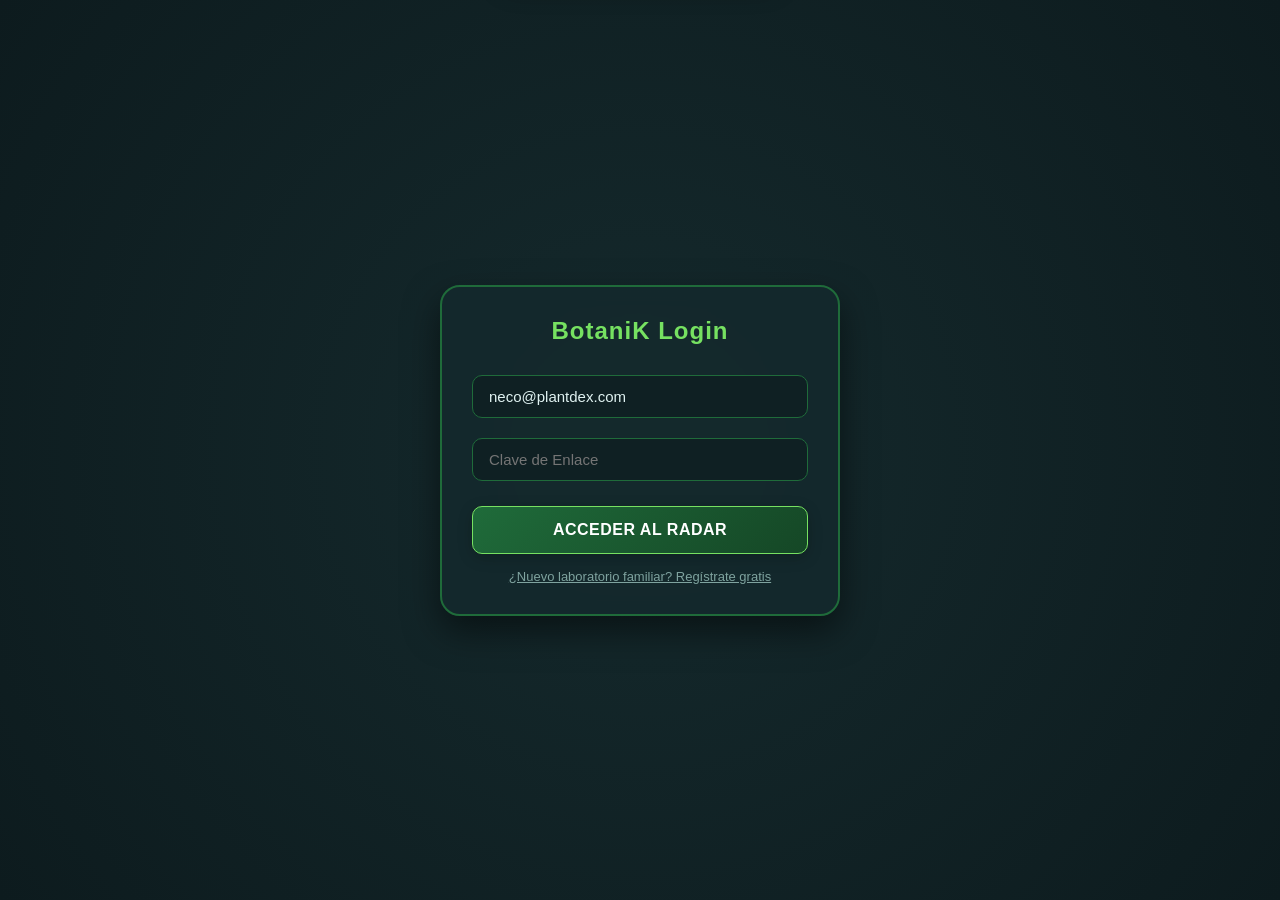
==== commit 541b37ec: "Update index.html" ====
--- a/index.html
+++ b/index.html
@@ -4,104 +4,314 @@
     <meta charset="UTF-8">
     <meta name="viewport" content="width=device-width, initial-scale=1.0">
     <title>BotaniK - Sistema de Radar de Campo</title>
-    <script>
-        (() => {
-            const THEME_STORAGE_KEY = 'botanik-theme';
-            const VALID_THEME_PREFERENCES = ['dark', 'light', 'system'];
-
-            const isValidThemePreference = (value) => VALID_THEME_PREFERENCES.includes(value);
-
-            const resolveSystemTheme = () => {
-                try {
-                    if (window.matchMedia && window.matchMedia('(prefers-color-scheme: light)').matches) {
-                        return 'light';
-                    }
-                } catch (err) {
-                    // Si el navegador bloquea matchMedia, mantenemos el tema oscuro por defecto.
-                }
-                return 'dark';
-            };
-
-            const getStoredThemePreference = () => {
-                try {
-                    const storedTheme = localStorage.getItem(THEME_STORAGE_KEY);
-                    return isValidThemePreference(storedTheme) ? storedTheme : 'system';
-                } catch (err) {
-                    return 'system';
-                }
-            };
-
-            const resolveTheme = (preference) => {
-                if (preference === 'dark' || preference === 'light') return preference;
-                return resolveSystemTheme();
-            };
-
-            window.getBotanikThemePreference = getStoredThemePreference;
-
-            window.applyBotanikTheme = (preference = getStoredThemePreference()) => {
-                const safePreference = isValidThemePreference(preference) ? preference : 'system';
-                const resolvedTheme = resolveTheme(safePreference);
-                document.documentElement.dataset.theme = resolvedTheme;
-                return resolvedTheme;
-            };
-
-            window.setBotanikThemePreference = (preference) => {
-                if (!isValidThemePreference(preference)) return window.applyBotanikTheme('system');
-                try {
-                    localStorage.setItem(THEME_STORAGE_KEY, preference);
-                } catch (err) {
-                    // Aunque no se pueda guardar, aplicamos el tema solicitado en esta sesión.
-                }
-                return window.applyBotanikTheme(preference);
-            };
-
-            window.applyBotanikTheme();
-        })();
-    </script>
-    <link rel="stylesheet" href="./css/styles.css">
+    <style>
+        :root {
+            --bg-dark: #0D1B1E;
+            --surface-dark: #152A2D;
+            --neon-green: #39FF14;
+            --botanik-green: #1F6B3A;
+            --accent-green: #76E161;
+            --text-light: #E0F2F1;
+            --text-muted: #7FA39F;
+            --danger: #FF3B30;
+            --poke-gold: #FFD700;
+            --admin-purple: #9D4EDD;
+            --admin-surface: #240046;
+            
+            /* Marcos Temáticos de Evolución / Adaptación */
+            --frame-silver: #A9A9A9;
+            --frame-gold: #FFD700;
+            --frame-master: linear-gradient(45deg, #FF007F, #7F00FF, #00F0FF, #FF007F);
+        }
+
+        * { box-sizing: border-box; margin: 0; padding: 0; font-family: 'Segoe UI', -apple-system, sans-serif; }
+        body { background-color: var(--bg-dark); color: var(--text-light); padding-bottom: 80px; }
+
+        /* Interfaces de Acceso, Perfiles y Modales */
+        #login-page, #profile-page, #setup-base-page, #avatar-picker-modal, #god-mode-page, #mailbox-modal, #msg-reader-modal {
+            position: fixed; top:0; left:0; right:0; bottom:0;
+            background: radial-gradient(circle at center, var(--surface-dark) 0%, var(--bg-dark) 100%);
+            display: flex; align-items: center; justify-content: center; z-index: 9999; padding: 20px; overflow-y: auto;
+        }
+        #profile-page { z-index: 9998; display: none; flex-direction: column; }
+        #setup-base-page { z-index: 9997; display: none; flex-direction: column; text-align: center; }
+        #avatar-picker-modal { z-index: 20000; display: none; background: rgba(13, 27, 30, 0.95); backdrop-filter: blur(8px); }
+        #god-mode-page { z-index: 25000; display: none; flex-direction: column; background: var(--admin-surface); color: #f3e5f5; overflow-y: auto; align-items: stretch; justify-content: flex-start; padding: 0; }
+        #mailbox-modal, #msg-reader-modal { z-index: 15000; display: none; background: rgba(0,0,0,0.85); backdrop-filter: blur(5px); }
+
+        .login-card { background: rgba(21, 42, 45, 0.85); padding: 30px; border-radius: 20px; border: 2px solid var(--botanik-green); box-shadow: 0 15px 35px rgba(0,0,0,0.5); text-align: center; width: 100%; max-width: 400px; backdrop-filter: blur(10px); transition: all 0.3s ease; }
+        .login-input, .admin-select, .admin-textarea { width: 100%; padding: 12px 16px; margin: 10px 0; background: rgba(13,27,30,0.6); border: 1px solid var(--botanik-green); border-radius: 10px; color: var(--text-light); font-size: 15px; outline: none; transition: 0.3s; }
+        .login-input:focus, .admin-select:focus, .admin-textarea:focus { border-color: var(--neon-green); box-shadow: 0 0 10px rgba(57,255,20,0.2); }
+        .login-btn { width: 100%; padding: 14px; background: linear-gradient(135deg, var(--botanik-green) 0%, #154726 100%); border: 1px solid var(--accent-green); border-radius: 10px; color: white; font-weight: bold; font-size: 16px; cursor: pointer; letter-spacing: 0.5px; margin-top: 15px; box-shadow: 0 4px 15px rgba(0,0,0,0.2); transition: 0.2s; }
+        .login-btn:active { transform: scale(0.98); }
+        .toggle-link { color: var(--text-muted); font-size: 13px; margin-top: 15px; cursor: pointer; text-decoration: underline; transition: 0.2s; }
+        .toggle-link:hover { color: var(--accent-green); }
+
+        /* Estructura del Selector de Exploradores */
+        .profile-grid { display: grid; grid-template-columns: repeat(auto-fit, minmax(130px, 1fr)); gap: 20px; width: 100%; max-width: 600px; margin: 25px 0; padding: 10px; overflow-y: auto; max-height: 60vh; }
+        .profile-item { background: rgba(21, 42, 45, 0.6); border: 2px solid rgba(118,225,97,0.2); border-radius: 15px; padding: 20px 10px; text-align: center; cursor: pointer; transition: all 0.2s ease; position: relative; display: flex; flex-direction: column; align-items: center; }
+        .profile-item:hover { transform: translateY(-4px); border-color: var(--accent-green); background: rgba(21, 42, 45, 0.9); box-shadow: 0 8px 20px rgba(0,0,0,0.3); }
+        .profile-avatar-display { width: 75px; height: 75px; border-radius: 50%; background: var(--bg-dark); border: 2px solid var(--botanik-green); display: flex; align-items: center; justify-content: center; font-size: 36px; margin-bottom: 12px; overflow: hidden; }
+        .profile-avatar-display img { width: 100%; height: 100%; object-fit: cover; }
+        .profile-name-display { font-weight: bold; font-size: 15px; color: var(--text-light); text-transform: uppercase; letter-spacing: 0.5px; margin-bottom: 4px; overflow: hidden; text-overflow: ellipsis; white-space: nowrap; width: 100%; }
+        .profile-age-display { font-size: 11px; color: var(--text-muted); font-weight: 600; }
+        .delete-profile-badge { position: absolute; top: 8px; right: 8px; background: rgba(255,59,48,0.15); border: 1px solid var(--danger); color: var(--danger); border-radius: 50%; width: 22px; height: 22px; font-size: 12px; font-weight: bold; cursor: pointer; display: flex; align-items: center; justify-content: center; transition: 0.2s; }
+        .delete-profile-badge:hover { background: var(--danger); color: white; }
+        .add-profile-item-btn { border-style: dashed; border-color: var(--text-muted); background: transparent; justify-content: center; color: var(--text-muted); font-weight: bold; font-size: 13px; }
+        .add-profile-item-btn:hover { border-color: var(--neon-green); color: var(--neon-green); }
+        .exit-session-btn { background: transparent; border: 1px solid var(--text-muted); color: var(--text-muted); padding: 10px 20px; border-radius: 8px; font-weight: bold; font-size: 12px; cursor: pointer; margin-top: 10px; transition: 0.2s; }
+        .exit-session-btn:hover { border-color: var(--danger); color: var(--danger); }
+
+        /* Creador de Avatar Exclusivo */
+        .avatar-creator-box { background: var(--surface-dark); border-radius: 20px; padding: 25px; border: 2px solid var(--accent-green); width: 100%; max-width: 440px; text-align: center; color: var(--text-light); box-shadow: 0 20px 40px rgba(0,0,0,0.6); }
+        .preview-avatar-circle-huge { width: 90px; height: 90px; border-radius: 50%; background: var(--bg-dark); border: 3px solid var(--neon-green); margin: 0 auto 15px; display: flex; align-items: center; justify-content: center; font-size: 44px; overflow: hidden; box-shadow: 0 0 15px rgba(57,255,20,0.3); }
+        .preview-avatar-circle-huge img { width: 100%; height: 100%; object-fit: cover; }
+        .avatar-options-grid { display: grid; grid-template-columns: repeat(5, 1fr); gap: 10px; margin: 15px 0; background: rgba(0,0,0,0.2); padding: 10px; border-radius: 12px; }
+        .avatar-option { font-size: 28px; padding: 6px; cursor: pointer; border-radius: 8px; transition: 0.15s; border: 2px solid transparent; display: flex; align-items: center; justify-content: center; }
+        .avatar-option:hover { background: rgba(118,225,97,0.1); border-color: rgba(118,225,97,0.3); }
+        .avatar-option.selected { background: var(--botanik-green); border-color: var(--neon-green); box-shadow: 0 0 8px var(--neon-green); }
+        .upload-profile-img-label { display: block; padding: 8px 12px; background: rgba(255,255,255,0.05); border: 1px solid var(--text-muted); border-radius: 8px; font-size: 12px; font-weight: bold; color: var(--text-light); cursor: pointer; margin: 5px auto 15px; width: max-content; transition: 0.2s; }
+        .upload-profile-img-label:hover { background: rgba(255,255,255,0.12); border-color: var(--accent-green); }
+
+        /* Estilos Globales de Aplicación */
+        header { background-color: var(--surface-dark); padding: 12px 20px; display: none; align-items: center; justify-content: space-between; border-bottom: 2px solid var(--botanik-green); position: sticky; top:0; z-index: 900; box-shadow: 0 4px 10px rgba(0,0,0,0.3); }
+        header h1 { font-size: 20px; font-weight: 900; letter-spacing: 1.5px; color: var(--accent-green); text-shadow: 0 0 8px rgba(118,225,97,0.2); margin: 0 auto; position: absolute; left: 50%; transform: translateX(-50%); }
+        .header-left-cluster { display: flex; align-items: center; gap: 10px; position: relative; }
+        .header-profile-box { display: flex; align-items: center; gap: 10px; cursor: pointer; background: rgba(13,27,30,0.5); padding: 4px 12px 4px 4px; border-radius: 30px; border: 1px solid rgba(118,225,97,0.15); transition: 0.2s; }
+        .header-profile-box:hover { background: rgba(13,27,30,0.8); border-color: var(--accent-green); }
+        .header-avatar { width: 34px; height: 34px; border-radius: 50%; background: var(--bg-dark); border: 1.5px solid var(--neon-green); display: flex; align-items: center; justify-content: center; font-size: 18px; overflow: hidden; }
+        .header-avatar img { width: 100%; height: 100%; object-fit: cover; }
+        .header-info-text { display: flex; flex-direction: column; text-align: left; }
+        .header-info-text h2 { font-size: 11px; color: white; font-weight: 800; letter-spacing: 0.3px; max-width: 80px; overflow: hidden; text-overflow: ellipsis; white-space: nowrap; }
+        .header-info-text span { font-size: 9px; color: var(--text-muted); font-weight: bold; }
+        
+        .header-mailbox-btn { background: rgba(13,27,30,0.5); border: 1px solid rgba(118,225,97,0.15); border-radius: 50%; width: 36px; height: 36px; display: flex; align-items: center; justify-content: center; font-size: 18px; cursor: pointer; position: relative; transition: 0.2s; }
+        .header-mailbox-btn:hover { border-color: var(--accent-green); background: rgba(13,27,30,0.8); }
+        .mailbox-badge { position: absolute; top: -2px; right: -2px; background: var(--danger); color: white; font-size: 9px; font-weight: bold; border-radius: 50%; width: 16px; height: 16px; display: flex; align-items: center; justify-content: center; border: 1.5px solid var(--surface-dark); animation: pulsoAlerta 2s infinite; }
+
+        /* Desplegable Multiperfil en Caliente */
+        .accounts-dropdown-list { display: none; position: absolute; top: 48px; left: 0; background: #13272a; border: 2px solid var(--botanik-green); border-radius: 12px; width: 240px; box-shadow: 0 10px 25px rgba(0,0,0,0.5); overflow: hidden; z-index: 1000; animation: entradaDropdown 0.2s ease-out; }
+        @keyframes entradaDropdown { from { opacity: 0; transform: translateY(-10px); } to { opacity: 1; transform: translateY(0); } }
+        .dropdown-account-item { display: flex; align-items: center; justify-content: space-between; padding: 10px 12px; border-bottom: 1px solid rgba(127,163,159,0.1); transition: 0.15s; }
+        .dropdown-account-item:hover { background: rgba(21, 42, 45, 0.7); }
+        .dropdown-account-item.active-user-row { background: rgba(31, 107, 58, 0.15); }
+        .dropdown-left-clickable { display: flex; align-items: center; gap: 10px; cursor: pointer; flex: 1; }
+        .dropdown-avatar { width: 28px; height: 28px; border-radius: 50%; background: var(--bg-dark); border: 1px solid var(--text-muted); display: flex; align-items: center; justify-content: center; font-size: 14px; overflow: hidden; }
+        .dropdown-avatar img { width: 100%; height: 100%; object-fit: cover; }
+        .dropdown-name { font-size: 12px; color: var(--text-light); font-weight: bold; text-transform: uppercase; }
+        .dropdown-edit-btn { background: transparent; border: none; font-size: 14px; cursor: pointer; opacity: 0.5; padding: 4px; transition: 0.2s; }
+        .dropdown-edit-btn:hover { opacity: 1; transform: rotate(30deg); }
+        .dropdown-footer-btn { background: rgba(0,0,0,0.15); padding: 10px 12px; font-size: 11px; font-weight: bold; color: var(--accent-green); cursor: pointer; text-align: left; display: flex; align-items: center; gap: 8px; transition: 0.2s; }
+        .dropdown-footer-btn:hover { background: rgba(0,0,0,0.3); color: var(--neon-green); }
+        .dropdown-footer-logout { border-top: 1px solid rgba(127,163,159,0.08); color: var(--text-muted); }
+        .dropdown-footer-logout:hover { color: var(--danger); }
+
+        /* Contenedores Principales de Vistas */
+        .container { max-width: 500px; margin: 0 auto; padding: 15px; display: block; }
+        .page { display: none; width: 100%; }
+        .page.active { display: block; animation: fadeVista 0.25s ease-in-out; }
+        @keyframes fadeVista { from { opacity: 0; } to { opacity: 1; } }
+
+        .card { background-color: var(--surface-dark); border-radius: 16px; padding: 16px; margin-bottom: 16px; border: 1px solid rgba(127,163,159,0.1); }
+        .profesor-alert-card { background: linear-gradient(135deg, rgba(31,107,58,0.2) 0%, rgba(13,27,30,0.4) 100%); border: 1.5px solid var(--accent-green); border-radius: 14px; padding: 12px 16px; margin-bottom: 16px; display: none; text-align: left; position: relative; animation: flashBanner 3s infinite alternate; }
+        @keyframes flashBanner { from { border-color: rgba(118,225,97,0.3); } to { border-color: var(--neon-green); box-shadow: 0 0 8px rgba(57,255,20,0.1); } }
+        .profesor-alert-card h4 { font-size: 11px; color: var(--neon-green); font-weight: 900; letter-spacing: 0.5px; margin-bottom: 3px; }
+        .profesor-alert-card p { font-size: 12px; color: var(--text-light); line-height: 1.4; font-weight: 500; }
+
+        /* Notificaciones XP en Caliente */
+        #live-xp-badge-alert { position: fixed; top: -60px; left: 50%; transform: translateX(-50%); background: linear-gradient(135deg, #154726 0%, var(--surface-dark) 100%); border: 2px solid var(--neon-green); padding: 10px 20px; border-radius: 30px; color: white; font-size: 12px; font-weight: bold; box-shadow: 0 10px 25px rgba(0,0,0,0.4); z-index: 99999; display: flex; align-items: center; gap: 8px; transition: top 0.4s cubic-bezier(0.175, 0.885, 0.32, 1.275); }
+        #live-xp-badge-alert.show-alert { top: 20px; }
+
+        /* Panel de Estado / Niveles */
+        .level-panel { text-align: left; }
+        .level-header { display: flex; justify-content: space-between; align-items: baseline; margin-bottom: 6px; }
+        .level-title { font-size: 20px; font-weight: 900; color: var(--neon-green); font-family: monospace; }
+        .level-badge { font-size: 11px; color: var(--surface-dark); background: var(--accent-green); padding: 2px 8px; border-radius: 20px; font-weight: bold; text-transform: uppercase; letter-spacing: 0.3px; }
+        .progress-bar-bg { background-color: rgba(13,27,30,0.8); height: 10px; border-radius: 5px; overflow: hidden; margin-bottom: 5px; border: 1px solid rgba(127,163,159,0.1); }
+        .progress-bar-fill { background: linear-gradient(90deg, var(--botanik-green) 0%, var(--neon-green) 100%); width: 0%; height: 100%; border-radius: 5px; transition: width 0.6s cubic-bezier(0.4, 0, 0.2, 1); }
+        .xp-text { font-size: 11px; text-align: right; color: var(--text-muted); font-weight: bold; font-family: monospace; }
+
+        .stats-mini-grid { display: grid; grid-template-columns: 1fr 1fr; gap: 12px; margin-bottom: 16px; }
+        .stat-box { background-color: var(--surface-dark); border-radius: 12px; padding: 12px; border: 1px solid rgba(127,163,159,0.08); text-align: center; }
+        .stat-box h3 { font-size: 10px; color: var(--text-muted); text-transform: uppercase; letter-spacing: 0.5px; margin-bottom: 2px; }
+        .stat-box .counter { font-size: 22px; font-weight: 900; color: white; font-family: monospace; }
+
+        /* Módulo de Escaneo */
+        .scan-container { display: flex; flex-direction: column; align-items: center; justify-content: center; padding: 35px 20px !important; }
+        .scan-btn { background: radial-gradient(circle, var(--danger) 0%, #B31510 100%); width: 110px; height: 110px; border-radius: 50%; border: 4px solid #FF6B64; font-size: 18px; font-weight: 900; color: white; cursor: pointer; letter-spacing: 0.5px; box-shadow: 0 0 20px rgba(255,59,48,0.4), inset 0 2px 6px rgba(255,255,255,0.4); display: flex; align-items: center; justify-content: center; transition: all 0.2s ease; -webkit-tap-highlight-color: transparent; }
+        .scan-btn:active { transform: scale(0.94); box-shadow: 0 0 10px rgba(255,59,48,0.2); }
+        #camera-input { display: none; }
+        #loading { font-size: 12px; color: var(--neon-green); font-weight: bold; margin-top: 15px; display: none; letter-spacing: 0.5px; font-family: monospace; animation: blinker 1.5s linear infinite; }
+        @keyframes blinker { 50% { opacity: 0.3; } }
+
+        /* Cuadrícula de Cromos */
+        .search-filter-panel { margin-bottom: 14px; width: 100%; }
+        .search-bar-input { width: 100%; padding: 11px 14px; background: var(--surface-dark); border: 1px solid rgba(127,163,159,0.2); border-radius: 10px; color: white; font-size: 14px; outline: none; }
+        .search-bar-input:focus { border-color: var(--accent-green); }
+
+        .album-grid { display: grid; grid-template-columns: repeat(3, 1fr); gap: 10px; padding-bottom: 20px; }
+        .cromo-wrapper { position: relative; width: 100%; aspect-ratio: 2/3; perspective: 600px; cursor: pointer; }
+        .cromo-mini-card { width: 100%; height: 100%; background: #0a1416; border-radius: 8px; border: 1.5px solid var(--botanik-green); overflow: hidden; display: flex; flex-direction: column; position: relative; transition: all 0.2s ease; box-shadow: 0 4px 10px rgba(0,0,0,0.3); }
+        .cromo-wrapper:hover .cromo-mini-card { transform: translateY(-2px); border-color: var(--accent-green); box-shadow: 0 6px 14px rgba(0,0,0,0.5); }
+        
+        .cromo-mini-card.rare-poco { border-color: var(--frame-silver); }
+        .cromo-mini-card.rare-especial { border-color: var(--frame-gold); }
+        .cromo-mini-card.rare-exotica { border-image: var(--frame-master) 1; border-style: solid; }
+        
+        .cromo-img-box { width: 100%; flex: 1; background: #000; overflow: hidden; position: relative; display: flex; align-items: center; justify-content: center; }
+        .cromo-img-box img { width: 100%; height: 100%; object-fit: cover; }
+        .cromo-txt-bar { background: rgba(21, 42, 45, 0.95); padding: 5px 4px; text-align: center; border-top: 1px solid rgba(127,163,159,0.1); }
+        .cromo-txt-bar h4 { font-size: 9px; color: white; text-transform: uppercase; letter-spacing: 0.2px; overflow: hidden; text-overflow: ellipsis; white-space: nowrap; font-weight: bold; }
+        .cromo-evolution-badge { position: absolute; bottom: 2px; right: 2px; background: var(--poke-gold); color: #000; font-size: 7px; font-weight: 900; padding: 1px 3px; border-radius: 4px; text-transform: uppercase; box-shadow: 0 1px 3px rgba(0,0,0,0.4); }
+
+        /* -Navegación Inferior */
+        nav { background-color: var(--surface-dark); display: none; grid-template-columns: 1fr 1fr; position: fixed; bottom: 0; left: 0; right: 0; height: 60px; border-top: 2px solid var(--botanik-green); z-index: 800; box-shadow: 0 -4px 15px rgba(0,0,0,0.4); }
+        nav button { background: transparent; border: none; color: var(--text-muted); font-size: 11px; font-weight: bold; cursor: pointer; display: flex; flex-direction: column; align-items: center; justify-content: center; gap: 4px; transition: 0.2s; -webkit-tap-highlight-color: transparent; }
+        nav button.active { color: var(--neon-green); background: rgba(57,255,20,0.03); }
+
+        /* Modal Visualizador de Cromo 3D */
+        #cromo-overlay-modal { position: fixed; top: 0; left:0; right: 0; bottom: 0; background: rgba(5,12,13,0.92); backdrop-filter: blur(6px); display: none; flex-direction: column; align-items: center; justify-content: center; z-index: 11000; padding: 20px; }
+        .modal-perspective { perspective: 1000px; width: 100%; max-width: 320px; aspect-ratio: 2/3; margin-bottom: 15px; }
+        .modal-cromo-card { width: 100%; height: 100%; position: relative; transform-style: preserve-3d; transition: transform 0.6s cubic-bezier(0.4, 0, 0.2, 1); cursor: pointer; }
+        .modal-cromo-card.flipped { transform: rotateY(180deg); }
+        
+        .modal-face { position: absolute; width: 100%; height: 100%; backface-visibility: hidden; border-radius: 16px; overflow: hidden; display: flex; flex-direction: column; box-shadow: 0 15px 35px rgba(0,0,0,0.6); border: 4px solid var(--botanik-green); }
+        
+        /* Cara Frontal */
+        .modal-front { background: radial-gradient(circle at top, #152a2d 0%, #081112 100%); }
+        .modal-header-poke { background: rgba(13,27,30,0.85); padding: 10px 14px; display: flex; justify-content: space-between; align-items: center; border-bottom: 1px solid rgba(118,225,97,0.15); position: relative; }
+        .modal-title-poke-clickable { display: flex; align-items: center; gap: 5px; cursor: pointer; flex: 1; min-width: 0; }
+        .modal-title-poke-clickable span { font-size: 14px; font-weight: 900; color: white; text-transform: uppercase; letter-spacing: 0.5px; overflow: hidden; text-overflow: ellipsis; white-space: nowrap; }
+        .modal-title-poke-clickable::after { content: '▾'; color: var(--text-muted); font-size: 10px; margin-left: 2px; }
+        .mini-badge-poke { font-size: 8px; font-weight: 900; background: var(--poke-gold); color: #000; padding: 2px 6px; border-radius: 10px; text-transform: uppercase; letter-spacing: 0.3px; flex-shrink: 0; }
+        
+        /* Desplegable de taxonomías dentro de la carta */
+        .names-dropdown-box { display: none; position: absolute; top: 38px; left: 10px; background: #0d1b1e; border: 1.5px solid var(--accent-green); border-radius: 8px; width: 220px; box-shadow: 0 8px 20px rgba(0,0,0,0.6); z-index: 12000; overflow: hidden; }
+        .name-drop-row { padding: 8px 12px; font-size: 11px; color: var(--text-light); text-align: left; border-bottom: 1px solid rgba(127,163,159,0.1); cursor: pointer; font-weight: 600; }
+        .name-drop-row:hover { background: var(--botanik-green); color: white; }
+        .name-drop-row:last-child { border-bottom: none; }
+
+        .modal-frame-poke { background: #000; margin: 10px 14px; flex: 1; border-radius: 8px; border: 2px solid rgba(118,225,97,0.1); overflow: hidden; display: flex; align-items: center; justify-content: center; position: relative; }
+        .modal-img-poke { width: 100%; height: 100%; object-fit: cover; }
+        
+        .modal-body-poke { 
+            background: rgba(13,27,30,0.85); 
+            margin: 0 14px 14px; 
+            padding: 12px; 
+            border-radius: 10px; 
+            border: 1px solid rgba(127,163,159,0.15); 
+            text-align: left; 
+            display: flex; 
+            flex-direction: column; 
+            justify-content: flex-start; 
+            overflow: hidden; 
+            height: 140px; /* Fijamos altura estricta dentro del cromo */
+            flex-shrink: 0;
+            pointer-events: auto !important; 
+        }
+        
+        .modal-sci-poke { 
+            font-size: 11px; 
+            font-style: italic; 
+            color: var(--accent-green); 
+            font-weight: bold; 
+            margin-bottom: 6px; 
+            overflow: hidden; 
+            text-overflow: ellipsis; 
+            white-space: nowrap; 
+            flex-shrink: 0; 
+        }
+        
+        .modal-desc-poke { 
+            font-size: 11.5px; 
+            color: var(--text-light); 
+            line-height: 1.4; 
+            padding: 4px 6px 4px 0; 
+            font-weight: 500; 
+            flex-grow: 1; 
+            
+            /* Ahora la caja es estática y el texto se centra bonito en el espacio que sobre */
+            overflow: hidden; 
+            display: flex;
+            align-items: center;
+            text-align: left;
+        }
+        
+        .btn-evolution-ready-trigger { width: 100%; padding: 8px; margin-top: 10px; background: linear-gradient(135deg, var(--poke-gold) 0%, #cc9900 100%); border: 1px solid #fff; border-radius: 6px; color: #000; font-weight: 900; font-size: 11px; cursor: pointer; letter-spacing: 0.5px; text-transform: uppercase; box-shadow: 0 4px 10px rgba(0,0,0,0.3); display: none; text-align: center; }
+        
+        /* Cara Reverso */
+        .modal-back { transform: rotateY(180deg); background: radial-gradient(circle at center, #1b003a 0%, #0a0018 100%); border-color: var(--admin-purple); display: flex; flex-direction: column; align-items: center; justify-content: center; padding: 20px; text-align: center; }
+        .modal-back-logo { width: 70px; height: 70px; border-radius: 50%; background: rgba(157,78,221,0.1); border: 2px dashed var(--admin-purple); display: flex; align-items: center; justify-content: center; font-size: 26px; font-weight: 900; color: #d4bef0; margin-bottom: 15px; animation: spinGiro 10s linear infinite; }
+        @keyframes spinGiro { 100% { transform: rotate(360deg); } }
+        .modal-meta-box { background: rgba(0,0,0,0.3); border: 1px solid rgba(157,78,221,0.2); padding: 12px; border-radius: 10px; width: 100%; text-align: left; }
+        .modal-back-meta { font-size: 10.5px; color: #c3a6ff; font-family: monospace; margin-bottom: 5px; font-weight: 600; }
+        .modal-back-meta:last-child { margin-bottom: 0; }
+        .close-modal-txt { font-size: 11px; color: var(--text-muted); font-weight: bold; cursor: pointer; text-transform: uppercase; letter-spacing: 0.5px; text-decoration: underline; margin-top: 15px; }
+
+        /* Diseño Animado de la Notificación de Recompensas (Toast) */
+        #botanik-toast-victory {
+            position: fixed;
+            bottom: -150px; /* Escondido fuera de la pantalla por defecto */
+            left: 50%;
+            transform: translateX(-50%);
+            background: rgba(13, 27, 30, 0.95);
+            border: 2px solid var(--neon-green);
+            box-shadow: 0 0 20px rgba(57, 255, 20, 0.3);
+            padding: 15px 30px;
+            border-radius: 15px;
+            text-align: center;
+            z-index: 99999;
+            transition: bottom 0.5s cubic-bezier(0.175, 0.885, 0.32, 1.275);
+            pointer-events: none; /* Para que no bloquee clics si pasas el dedo por encima */
+        }
+        #botanik-toast-victory.show-toast {
+            bottom: 90px; /* Sube flotando justo por encima del menú inferior */
+        }
+        
+    </style>
 </head>
 <body>
 
     <div id="login-page">
         <div class="login-card">
-            <h2 id="login-title" class="login-title-main">BotaniK Login</h2>
+            <h2 id="login-title" style="color: var(--accent-green); margin-bottom: 20px; font-weight: 900; letter-spacing: 1px;">BotaniK Login</h2>
             <input type="text" id="username" class="login-input" placeholder="Código de Terminal (Email)" value="neco@plantdex.com">
             <input type="password" id="password" class="login-input" placeholder="Clave de Enlace">
-            <button id="submit-btn" class="login-btn">ACCEDER AL RADAR</button>
-            <div id="toggle-text" class="toggle-link">¿Nuevo laboratorio familiar? Regístrate gratis</div>
+            <button id="submit-btn" class="login-btn" onclick="gestionarAcceso()">ACCEDER AL RADAR</button>
+            <div id="toggle-text" class="toggle-link" onclick="toggleModo()">¿Nuevo laboratorio familiar? Regístrate gratis</div>
         </div>
     </div>
 
     <div id="profile-page">
-        <h2 class="profile-page-title">¿QUIÉN INICIA EXPEDICIÓN?</h2>
-        <p class="profile-page-subtitle">Selecciona tu mente de campo conectada</p>
+        <h2 style="color: var(--neon-green); font-weight: 900; letter-spacing: 1px; text-shadow: 0 0 10px rgba(57,255,20,0.2);">¿QUIÉN INICIA EXPEDICIÓN?</h2>
+        <p style="color: var(--text-muted); font-size: 13px; margin-top: 5px;">Selecciona tu mente de campo conectada</p>
         <div class="profile-grid" id="perfiles-dinamicos"></div>
-        <button id="profile-exit-session-btn" class="exit-session-btn">CERRAR TERMINAL FAMILIAR</button>
+        <button class="exit-session-btn" onclick="cerrarSesionCompleta()">CERRAR TERMINAL FAMILIAR</button>
     </div>
 
     <div id="setup-base-page">
-        <div class="login-card setup-base-card">
-            <div class="setup-base-icon">📡</div>
-            <h2 class="setup-base-title">CONFIGURACIÓN DE BASE SECRETA</h2>
-            <p class="setup-base-text" id="loading-base-txt">
+        <div class="login-card" style="max-width: 500px;">
+            <div style="font-size: 50px; margin-bottom: 15px;">📡</div>
+            <h2 style="color: var(--accent-green); font-weight: 900; margin-bottom: 10px;">CONFIGURACIÓN DE BASE SECRETA</h2>
+            <p style="color: var(--text-light); font-size: 14px; line-height: 1.5; margin-bottom: 20px;" id="loading-base-txt">
                 El sistema necesita geolocalizar tu cuartel general para medir los biomas y activar las misiones mitológicas locales de tu comarca natural.
             </p>
             
             <div id="gps-base-box">
-                <button id="gps-base-sync-btn" class="login-btn">SINCRONIZAR POR GPS</button>
-                <div id="manual-base-toggle" class="toggle-link">¿No tienes cobertura? Calibrar manualmente</div>
+                <button class="login-btn" onclick="localizarBasePorGPS()">SINCRONIZAR POR GPS</button>
+                <div class="toggle-link" onclick="activarEntradaManualBase()">¿No tienes cobertura? Calibrar manualmente</div>
             </div>
 
-            <div id="manual-base-box">
+            <div id="manual-base-box" style="display: none; margin-top: 15px;">
                 <input type="text" id="manual-lugar-input" class="login-input" placeholder="Ej: Castro Urdiales, Jaén, Bilbao...">
-                <button id="manual-base-confirm-btn" class="login-btn">FIJAR ENTORNO MANUALMENTE</button>
+                <button class="login-btn" onclick="confirmarBaseManual()">FIJAR ENTORNO MANUALMENTE</button>
             </div>
         </div>
     </div>
 
     <header>
         <div class="header-left-cluster">
-            <div id="header-profile-trigger" class="header-profile-box">
+            <div class="header-profile-box" onclick="toggleDropdownCuentasCabecera(event)">
                 <div class="header-avatar" id="head-av-box">🧑‍🚀</div>
                 <div class="header-info-text">
                     <h2 id="head-name">EXPLORADOR</h2>
@@ -112,8 +322,8 @@
             <div class="accounts-dropdown-list" id="nav-dropdown-box"></div>
         </div>
         <h1>BOTANIK</h1>
-        <button id="header-mailbox-btn" class="header-mailbox-btn" title="Buzón Satelital">
-            📬 <div class="mailbox-badge" id="box-badge-num">0</div>
+        <button class="header-mailbox-btn" onclick="abrirBuzonHistoricoModal()" title="Buzón Satelital">
+            📬 <div class="mailbox-badge" id="box-badge-num" style="display: none;">0</div>
         </button>
     </header>
 
@@ -139,89 +349,77 @@
                 <div class="stat-box"><h3>Álbum</h3><div id="total-count-mini" class="counter">0</div></div>
             </div>
             <div class="card scan-container">
-                <button id="scan-trigger-btn" class="scan-btn">SCAN</button>
-                <input type="file" id="camera-input" accept="image/*" capture="environment">
+                <button class="scan-btn" onclick="triggerCamera()">SCAN</button>
+                <input type="file" id="camera-input" accept="image/*" capture="environment" onchange="procesarFoto(event)">
                 <div id="loading">Sincronizando satélite...</div>
             </div>
         </div>
         
         <div id="album" class="page">
-            <div class="search-filter-panel"><input type="text" id="search-botanika" class="search-bar-input" placeholder="🔍 Buscar planta por nombre..."></div>
+            <div class="search-filter-panel"><input type="text" id="search-botanika" class="search-bar-input" placeholder="🔍 Buscar planta por nombre..." oninput="window.filtrarYOrdenarAlbum()"></div>
             <div class="album-grid" id="album-dinamico-contenedor"></div>
         </div>
     </div>
 
     <nav>
-        <button id="nav-radar-btn" class="active">📡 RADAR</button>
-        <button id="nav-album-btn">🌿 ÁLBUM</button>
+        <button class="active" onclick="switchPage('radar', this)">📡 RADAR</button>
+        <button onclick="switchPage('album', this)">🌿 ÁLBUM</button>
     </nav>
 
     <div id="avatar-picker-modal">
         <div class="avatar-creator-box">
-            <h3 id="modal-title-context" class="profile-modal-title">ALTA DE EXPLORADOR</h3>
+            <h3 id="modal-title-context" style="color:var(--accent-green); font-weight:900; letter-spacing:0.5px; font-size:16px; margin-bottom:15px;">ALTA DE EXPLORADOR</h3>
             
             <div class="preview-avatar-circle-huge" id="avatar-preview-circle">🧑‍🚀</div>
             
             <label class="upload-profile-img-label">
                 📷 SUBIR FOTO REAL DE CAMPO
-                <input type="file" id="profile-image-upload-input" class="profile-image-upload-input" accept="image/*">
+                <input type="file" accept="image/*" onchange="procesarFotoPerfilReal(event)" style="display:none;">
             </label>
 
-            <div class="profile-avatar-choice-label">O selecciona un Avatar Cósmico:</div>
+            <div style="font-size:11px; text-align:left; color:var(--text-muted); font-weight:bold; text-transform:uppercase; letter-spacing:0.3px;">O selecciona un Avatar Cósmico:</div>
             <div class="avatar-options-grid">
-                <div class="avatar-option selected" data-avatar="🧑‍🚀">🧑‍🚀</div>
-                <div class="avatar-option" data-avatar="🧝">🧝</div>
-                <div class="avatar-option" data-avatar="🧙">🧙</div>
-                <div class="avatar-option" data-avatar="🦖">🦖</div>
-                <div class="avatar-option" data-avatar="🦊">🦊</div>
-                <div class="avatar-option" data-avatar="🦁">🦁</div>
-                <div class="avatar-option" data-avatar="🐼">🐼</div>
-                <div class="avatar-option" data-avatar="🦉">🦉</div>
-                <div class="avatar-option" data-avatar="🦄">🦄</div>
-                <div class="avatar-option" data-avatar="🤖">🤖</div>
+                <div class="avatar-option selected" data-avatar="🧑‍🚀" onclick="selectAvatarElement(this, '🧑‍🚀')">🧑‍🚀</div>
+                <div class="avatar-option" data-avatar="🧝" onclick="selectAvatarElement(this, '🧝')">🧝</div>
+                <div class="avatar-option" data-avatar="🧙" onclick="selectAvatarElement(this, '🧙')">🧙</div>
+                <div class="avatar-option" data-avatar="🦖" onclick="selectAvatarElement(this, '🦖')">🦖</div>
+                <div class="avatar-option" data-avatar="🦊" onclick="selectAvatarElement(this, '🦊')">🦊</div>
+                <div class="avatar-option" data-avatar="🦁" onclick="selectAvatarElement(this, '🦁')">🦁</div>
+                <div class="avatar-option" data-avatar="🐼" onclick="selectAvatarElement(this, '🐼')">🐼</div>
+                <div class="avatar-option" data-avatar="🦉" onclick="selectAvatarElement(this, '🦉')">🦉</div>
+                <div class="avatar-option" data-avatar="🦄" onclick="selectAvatarElement(this, '🦄')">🦄</div>
+                <div class="avatar-option" data-avatar="🤖" onclick="selectAvatarElement(this, '🤖')">🤖</div>
             </div>
 
             <div class="admin-form-group">
-                <div class="profile-modal-field-label">Nombre de Campo:</div>
-                <input type="text" id="profile-name-input" class="login-input profile-modal-input-spaced" placeholder="Ej: Neco, Leo, Luna, Bea...">
+                <div style="font-size: 11px; color: #c3a6ff; font-weight: bold; text-transform: uppercase;">Nombre de Campo:</div>
+                <input type="text" id="profile-name-input" class="login-input" placeholder="Ej: Neco, Leo, Luna, Bea..." style="margin:5px 0 10px;">
             </div>
             
             <div class="admin-form-group">
-                <div class="profile-modal-field-label">Fecha de Nacimiento:</div>
-                <input type="date" id="profile-date-input" class="login-input profile-modal-input-spaced">
+                <div style="font-size: 11px; color: #c3a6ff; font-weight: bold; text-transform: uppercase;">Fecha de Nacimiento:</div>
+                <input type="date" id="profile-date-input" class="login-input" style="margin:5px 0 10px;">
             </div>
 
-            <div class="profile-expert-row">
-                <div class="profile-expert-copy"><div class="profile-expert-title">MODO EXPERTO (TEA / ALTA CAPACIDAD)</div><div class="profile-expert-help">Activa tecnicismos botánicos y filogenia avanzada</div></div>
-                <input type="checkbox" id="expert-toggle-input" class="profile-expert-toggle">
+            <div style="display:flex; align-items:center; justify-content:space-between; background:rgba(0,0,0,0.2); padding:10px; border-radius:10px; margin-bottom:15px; border:1px solid rgba(127,163,159,0.08);">
+                <div style="text-align:left;"><div style="font-size:12px; font-weight:bold; color:white;">MODO EXPERTO (TEA / ALTA CAPACIDAD)</div><div style="font-size:9px; color:var(--text-muted); font-weight:500; margin-top:1px;">Activa tecnicismos botánicos y filogenia avanzada</div></div>
+                <input type="checkbox" id="expert-toggle-input" style="width:18px; height:18px; cursor:pointer; accent-color:var(--neon-green);">
             </div>
 
-            <div class="theme-preference-row">
-                <div class="theme-preference-copy">
-                    <div class="theme-preference-title">Tema de la interfaz</div>
-                    <div class="theme-preference-help">Usa el tema del sistema o elige uno manualmente.</div>
-                </div>
-                <select id="theme-preference-select" class="theme-preference-select" aria-label="Tema de la interfaz">
-                    <option value="system">Sistema</option>
-                    <option value="dark">Oscuro</option>
-                    <option value="light">Claro</option>
-                </select>
-            </div>
-
-            <div class="profile-modal-actions">
-                <button id="profile-modal-cancel-btn" class="login-btn profile-modal-cancel-btn">CANCELAR</button>
-                <button id="profile-modal-submit-btn" class="login-btn profile-modal-submit-btn">SINCRONIZAR</button>
+            <div style="display:flex; gap:10px;">
+                <button class="login-btn" style="background:#222; border-color:#444; margin:0;" onclick="cerrarCreadorPerfilModal()">CANCELAR</button>
+                <button class="login-btn" style="margin:0;" onclick="finalizarCreacionPerfil()">SINCRONIZAR</button>
             </div>
         </div>
     </div>
 
-    <div id="cromo-overlay-modal">
+    <div id="cromo-overlay-modal" onclick="evaluarCierrePorFondo(event)">
         <div class="modal-perspective" id="modal-perspective-flyer">
-            <div class="modal-cromo-card" id="modal-card-inner">
+            <div class="modal-cromo-card" id="modal-card-inner" onclick="voltearCartaModal(event, this)">
                 
                 <div class="modal-face modal-front" id="modal-front-face">
                     <div class="modal-header-poke">
-                        <div id="modal-title-poke-trigger" class="modal-title-poke-clickable">
+                        <div class="modal-title-poke-clickable" onclick="desplegarNombresAlternativosModal(event)">
                             <span id="m-title">PLANTA</span>
                         </div>
                         <div class="mini-badge-poke" id="m-type">DESCUBIERTO</div>
@@ -239,11 +437,11 @@
                 
                 <div class="modal-face modal-back">
                     <div class="modal-back-logo">B</div>
-                    <h3 class="cromo-back-title" id="m-back-title">BOTANIK EXPEDICIÓN</h3>
+                    <h3 style="color: var(--neon-green); font-size: 16px; font-weight: 900; letter-spacing: 1px; margin-bottom: 15px;" id="m-back-title">BOTANIK EXPEDICIÓN</h3>
                     <div class="modal-meta-box">
                         <div class="modal-back-meta" id="m-fecha">📅 Registro: --/--/----</div>
                         <div class="modal-back-meta" id="m-coords">📍 Coordenadas: Adquiriendo...</div>
-                        <div class="modal-back-meta cromo-back-sync-meta">⚡ ADN Sincronizado</div>
+                        <div class="modal-back-meta" style="color: var(--poke-gold); margin-top: 10px; font-weight: bold;">⚡ ADN Sincronizado</div>
                     </div>
                 </div>
 
@@ -253,45 +451,45 @@
     </div>
 
     <div id="botanik-toast-victory">
-        <div class="toast-victory-icon">🏆</div>
+        <div style="font-size: 24px; margin-bottom: 6px;">🏆</div>
         <div id="botanik-toast-msg-txt">¡MAESTRÍA ALCANZADA!</div>
-        <div class="toast-victory-caption">Biomasa inyectada en el servidor</div>
+        <div style="font-size: 10px; color: var(--text-muted); font-weight: normal; margin-top: 4px; text-transform: uppercase; letter-spacing: 0.5px;">Biomasa inyectada en el servidor</div>
     </div>
 
-    <div id="mailbox-modal">
-        <div class="login-card mailbox-card">
-            <h3 class="mailbox-title">📜 ARCHIVO DE COMUNICADOS DE CAMPO</h3>
-            <div id="mailbox-list-container" class="mailbox-list"></div>
-            <button id="mailbox-close-btn" class="login-btn mailbox-close-btn">CERRAR ARCHIVO</button>
+    <div id="mailbox-modal" onclick="if(event.target.id==='mailbox-modal') this.style.display='none';">
+        <div class="login-card" style="max-width: 460px; max-height: 80vh; overflow-y: auto;">
+            <h3 style="color: var(--accent-green); font-weight: bold; margin-bottom: 15px;">📜 ARCHIVO DE COMUNICADOS DE CAMPO</h3>
+            <div id="mailbox-list-container" style="display: flex; flex-direction: column; gap: 10px; text-align: left;"></div>
+            <button class="login-btn" style="margin-top: 20px; background: #333; border-color: #555" onclick="document.getElementById('mailbox-modal').style.display='none';">CERRAR ARCHIVO</button>
         </div>
     </div>
 
     <div id="msg-reader-modal">
-        <div class="login-card message-reader-card">
-            <div class="message-reader-icon">✉️</div>
-            <h3 class="message-reader-title">CANAL SATELITAL</h3>
-            <p id="m-reader-body" class="message-reader-body"></p>
+        <div class="login-card" style="max-width: 440px;">
+            <div style="font-size: 36px; margin-bottom: 10px;">✉️</div>
+            <h3 style="color: var(--neon-green); font-weight: 900; margin-bottom: 15px;">CANAL SATELITAL</h3>
+            <p id="m-reader-body" style="font-size: 13.5px; line-height: 1.5; text-align: left; background: rgba(0,0,0,0.3); padding: 15px; border-radius: 10px; border: 1px solid rgba(127,163,159,0.1); margin-bottom: 20px; max-height: 200px; overflow-y: auto; color: var(--text-light);"></p>
             <button id="m-reader-btn-action" class="login-btn">ENTENDIDO</button>
         </div>
     </div>
 
     <div id="god-mode-page">
         <div class="admin-header">
-            <div class="admin-header-brand">
-                <span class="admin-header-icon">🔮</span>
-                <div class="admin-header-copy">
-                    <h2 class="admin-header-title">CONSOLA SUPREMA</h2>
-                    <span class="admin-header-subtitle">ENTORNO DE SIMULACIÓN Y CONTROL CENTRAL</span>
+            <div style="display: flex; align-items: center; gap: 10px;">
+                <span style="font-size: 24px;">🔮</span>
+                <div style="text-align: left;">
+                    <h2 style="color: #e0aaff; font-size: 15px; font-weight: 900;">CONSOLA SUPREMA</h2>
+                    <span style="color: var(--neon-green); font-size: 9px; font-family: monospace;">ENTORNO DE SIMULACIÓN Y CONTROL CENTRAL</span>
                 </div>
             </div>
-            <button id="admin-exit-btn" class="exit-session-btn admin-exit-btn">SALIR MANDO SUPREMO</button>
+            <button class="exit-session-btn" style="margin: 0; padding: 6px 12px; font-size: 11px;" onclick="salirModoDiosDefinitivo()">SALIR MANDO SUPREMO</button>
         </div>
         
         <div class="admin-nav-tabs">
-            <button id="admin-tab-macro-btn" class="admin-tab-btn active">📊 MONITOR MACRO</button>
-            <button id="admin-tab-cuentas-btn" class="admin-tab-btn">👥 EXPEDICIONARIOS</button>
-            <button id="admin-tab-moderacion-btn" class="admin-tab-btn">🛡️ TAXONOMÍA REAL</button>
-            <button id="admin-tab-alertas-btn" class="admin-tab-btn">📡 INYECTOR SATELITAL</button>
+            <button class="admin-tab-btn active" onclick="switchAdminTab('panel-macro')">📊 MONITOR MACRO</button>
+            <button class="admin-tab-btn" onclick="switchAdminTab('panel-cuentas')">👥 EXPEDICIONARIOS</button>
+            <button class="admin-tab-btn" onclick="switchAdminTab('panel-moderacion')">🛡️ TAXONOMÍA REAL</button>
+            <button class="admin-tab-btn" onclick="switchAdminTab('panel-alertas')">📡 INYECTOR SATELITAL</button>
         </div>
 
         <div id="panel-macro" class="admin-view-pane active">
@@ -300,17 +498,17 @@
                 <div class="admin-card"><h4>Exploradores</h4><div class="big-num" id="m-total-exploradores">0</div></div>
                 <div class="admin-card"><h4>Muestras</h4><div class="big-num" id="m-total-capturas">0</div></div>
             </div>
-            <h3 class="admin-panel-title admin-panel-title-tight">📡 FLUJO EN VIVO DE CAPTURAS FAMILIARES (MMO GEOGRÁFICO)</h3>
+            <h3 style="color: #b394d6; font-size: 13px; margin-bottom: 10px;">📡 FLUJO EN VIVO DE CAPTURAS FAMILIARES (MMO GEOGRÁFICO)</h3>
             <div class="live-feed-grid" id="admin-live-feed"></div>
         </div>
 
         <div id="panel-cuentas" class="admin-view-pane">
-            <h3 class="admin-panel-title admin-panel-title-spaced">🏘️ MATRIZ DE ENTORNOS FAMILIARES CONECTADOS</h3>
+            <h3 style="color: #b394d6; font-size: 13px; margin-bottom: 15px;">🏘️ MATRIZ DE ENTORNOS FAMILIARES CONECTADOS</h3>
             <div id="clusters-cuentas-container"></div>
         </div>
 
         <div id="panel-moderacion" class="admin-view-pane">
-            <h3 class="admin-panel-title admin-panel-title-tight">🧪 PANEL DE MODERACIÓN Y VINCULACIÓN FILOGENÉTICA DE LA IA</h3>
+            <h3 style="color: #b394d6; font-size: 13px; margin-bottom: 10px;">🧪 PANEL DE MODERACIÓN Y VINCULACIÓN FILOGENÉTICA DE LA IA</h3>
             <table class="admin-table">
                 <thead>
                     <tr><th>Muestra</th><th>Nombre Común</th><th>Nombre Científico</th><th>Ubicación</th><th>Acción Crítica</th></tr>
@@ -320,13 +518,13 @@
         </div>
 
         <div id="panel-alertas" class="admin-view-pane">
-            <div class="admin-alerts-grid">
+            <div style="display: grid; grid-template-columns: 1fr; gap: 20px;">
                 
-                <div class="admin-card admin-card-left">
-                    <h3 class="admin-alert-card-title">📡 EMISOR DE TRANSMISIONES SEGMENTADAS</h3>
+                <div class="admin-card" style="text-align: left;">
+                    <h3 style="color: var(--neon-green); font-size: 13px; margin-bottom: 15px;">📡 EMISOR DE TRANSMISIONES SEGMENTADAS</h3>
                     <div class="admin-form-group">
-                        <div class="admin-form-label">Segmentación del Objetivo / Canal:</div>
-                        <select id="alert-target-type" class="admin-select">
+                        <div style="font-size: 11px; color: #c3a6ff; font-weight: bold; text-transform: uppercase;">Segmentación del Objetivo / Canal:</div>
+                        <select id="alert-target-type" class="admin-select" onchange="gestionarCambioTargetAlerta(this.value)">
                             <option value="global">Global (Toda la Red Unificada)</option>
                             <option value="pais">Por País Ecológico</option>
                             <option value="provincial">Por Provincia</option>
@@ -335,44 +533,44 @@
                             <option value="explorador">Explorador Concreto (Mensaje Directo)</option>
                         </select>
                     </div>
-                    <div class="admin-form-group" id="pais-select-row">
-                        <div class="admin-form-label">País Destino:</div><select id="alert-pais-select" class="admin-select"></select>
-                    </div>
-                    <div class="admin-form-group" id="provincia-select-row">
-                        <div class="admin-form-label">Provincia Destino:</div><select id="alert-provincia-select" class="admin-select"></select>
-                    </div>
-                    <div class="admin-form-group" id="comarca-select-row">
-                        <div class="admin-form-label">Comarca Destino Natural:</div><select id="alert-comarca-select" class="admin-select"></select>
-                    </div>
-                    <div class="admin-form-group" id="usuario-select-row">
-                        <div class="admin-form-label">Cuenta Familiar Destino:</div><select id="alert-user-field" class="admin-select"></select>
-                    </div>
-                    <div class="admin-form-group" id="explorador-select-row">
-                        <div class="admin-form-label">Explorador Concreto:</div><select id="alert-child-field" class="admin-select"></select>
+                    <div class="admin-form-group" id="pais-select-row" style="display:none;">
+                        <div style="font-size: 11px; color: #c3a6ff; font-weight: bold; text-transform: uppercase;">País Destino:</div><select id="alert-pais-select" class="admin-select"></select>
+                    </div>
+                    <div class="admin-form-group" id="provincia-select-row" style="display:none;">
+                        <div style="font-size: 11px; color: #c3a6ff; font-weight: bold; text-transform: uppercase;">Provincia Destino:</div><select id="alert-provincia-select" class="admin-select"></select>
+                    </div>
+                    <div class="admin-form-group" id="comarca-select-row" style="display:none;">
+                        <div style="font-size: 11px; color: #c3a6ff; font-weight: bold; text-transform: uppercase;">Comarca Destino Natural:</div><select id="alert-comarca-select" class="admin-select"></select>
+                    </div>
+                    <div class="admin-form-group" id="usuario-select-row" style="display:none;">
+                        <div style="font-size: 11px; color: #c3a6ff; font-weight: bold; text-transform: uppercase;">Cuenta Familiar Destino:</div><select id="alert-user-field" class="admin-select" onchange="filtrarHijosDeCuentaParaMensajeDirecto(this.value)"></select>
+                    </div>
+                    <div class="admin-form-group" id="explorador-select-row" style="display:none;">
+                        <div style="font-size: 11px; color: #c3a6ff; font-weight: bold; text-transform: uppercase;">Explorador Concreto:</div><select id="alert-child-field" class="admin-select"></select>
                     </div>
                     <div class="admin-form-group">
-                        <div class="admin-form-label">Instrucciones de Campo (Texto del Mensaje):</div>
+                        <div style="font-size: 11px; color: #c3a6ff; font-weight: bold; text-transform: uppercase;">Instrucciones de Campo (Texto del Mensaje):</div>
                         <textarea id="alert-text-msg" class="admin-textarea" placeholder="Escribe la misión, bonus o alerta mitológica..."></textarea>
                     </div>
-                    <button id="admin-alert-submit-btn" class="login-btn admin-alert-submit-btn">DESPLEGAR COMUNICADO</button>
+                    <button class="login-btn" style="background: var(--admin-purple); border-color:#d4bef0; color:white;" onclick="emitirAlertaSatelital()">DESPLEGAR COMUNICADO</button>
                 </div>
 
-                <div class="admin-card admin-simulator-card">
-                    <h3 class="admin-simulator-title">¼ INYECTOR DE ENTORNOS DE PRUEBA (SIMULADOR DE CAMPO)</h3>
+                <div class="admin-card" style="text-align: left; border-color: var(--neon-green);">
+                    <h3 style="color: var(--neon-green); font-size: 13px; margin-bottom: 15px;">¼ INYECTOR DE ENTORNOS DE PRUEBA (SIMULADOR DE CAMPO)</h3>
                     <div class="admin-form-group">
-                        <div class="admin-form-label">Explorador de Destino para el Test:</div>
+                        <div style="font-size: 11px; color: #c3a6ff; font-weight: bold; text-transform: uppercase;">Explorador de Destino para el Test:</div>
                         <select id="sim-child-field" class="admin-select"></select>
                     </div>
                     <div class="admin-form-group">
-                        <div class="admin-form-label">Nombre Común de Planta:</div>
+                        <div style="font-size: 11px; color: #c3a6ff; font-weight: bold; text-transform: uppercase;">Nombre Común de Planta:</div>
                         <input type="text" id="sim-comun-input" class="admin-select" value="Helecho Real">
                     </div>
                     <div class="admin-form-group">
-                        <div class="admin-form-label">Nombre Científico:</div>
-                        <input type="text" id="sim-cien-input" class="admin-select admin-simulator-scientific-input" value="Osmunda regalis">
+                        <div style="font-size: 11px; color: #c3a6ff; font-weight: bold; text-transform: uppercase;">Nombre Científico:</div>
+                        <input type="text" id="sim-cien-input" class="admin-select" value="Osmunda regalis" style="font-style: italic;">
                     </div>
                     <div class="admin-form-group">
-                        <div class="admin-form-label">Rareza de Muestra:</div>
+                        <div style="font-size: 11px; color: #c3a6ff; font-weight: bold; text-transform: uppercase;">Rareza de Muestra:</div>
                         <select id="sim-rareza-select" class="admin-select">
                             <option value="comun">Común</option>
                             <option value="poco">Poco Común</option>
@@ -381,17 +579,17 @@
                         </select>
                     </div>
                     <div class="admin-form-group">
-                        <div class="admin-form-label">Ubicación Manual de Campo:</div>
+                        <div style="font-size: 11px; color: #c3a6ff; font-weight: bold; text-transform: uppercase;">Ubicación Manual de Campo:</div>
                         <input type="text" id="sim-loc-input" class="admin-select" placeholder="Ej: Ribera del Saja">
                     </div>
                     <div class="admin-form-group">
-                        <div class="admin-form-label">Descripción Científica Base:</div>
+                        <div style="font-size: 11px; color: #c3a6ff; font-weight: bold; text-transform: uppercase;">Descripción Científica Base:</div>
                         <textarea id="sim-desc-textarea" class="admin-textarea" placeholder="Muestra botánica inyectada desde la consola central de simulación."></textarea>
                     </div>
                     
-                    <div class="admin-simulator-actions">
-                        <button id="admin-simulator-single-btn" class="login-btn admin-simulator-action-btn">¯ INYECTAR 1</button>
-                        <button id="admin-simulator-batch-btn" class="login-btn admin-simulator-action-btn admin-simulator-batch-btn">⚡ INYECCIÓN POR LOTES (3)</button>
+                    <div style="display: flex; gap: 10px;">
+                        <button class="login-btn" style="flex:1; margin-top:10px;" onclick="inyectarCartaConLocalizacionesSimuladas(false)">¯ INYECTAR 1</button>
+                        <button class="login-btn" style="flex:1; margin-top:10px; background:linear-gradient(135deg, #7b1fa2 0%, #4a148c 100%); border-color:var(--poke-gold);" onclick="inyectarCartaConLocalizacionesSimuladas(true)">⚡ INYECCIÓN POR LOTES (3)</button>
                     </div>
                 </div>
 
@@ -399,6 +597,1055 @@
         </div>
     </div>
 
-    <script type="module" src="./js/main.js"></script>
+    <script type="module">
+        import { initializeApp } from "https://www.gstatic.com/firebasejs/10.8.0/firebase-app.js";
+        import { getFirestore, collection, addDoc, getDocs, doc, deleteDoc, query, where, updateDoc, onSnapshot } from "https://www.gstatic.com/firebasejs/10.8.0/firebase-firestore.js";
+        
+        // RADAR GLOBAL DE EMERGENCIA: Captura cualquier error en cualquier parte del código
+        window.onerror = function (message, source, lineno, colno, error) {
+            alert(`🚨 ERROR DE SISTEMA GLOBAL:\n\nMensaje: ${message}\nLínea: ${lineno}\nArchivo: ${source}`);
+            const loadingEl = document.getElementById('loading');
+            if (loadingEl) loadingEl.style.display = 'none';
+            return false;
+        };
+
+        window.addEventListener('unhandledrejection', function (event) {
+            alert(`📡 FALLO SATELITAL ASÍNCRONO (Promesa rechazada):\n\nMotivo: ${event.reason}`);
+            const loadingEl = document.getElementById('loading');
+            if (loadingEl) loadingEl.style.display = 'none';
+        });
+        
+        // Inicialización de la Base de Datos Firebase del Entorno Familiar
+        const firebaseConfig = {
+            apiKey: "AIzaSyDReChwrnr6zHLumpR5OLTrNlvfhcAH_BA",
+            authDomain: "plantdex-984e6.firebaseapp.com",
+            projectId: "plantdex-984e6",
+            storageBucket: "plantdex-984e6.firebasestorage.app",
+            messagingSenderId: "247992735441",
+            appId: "1:247992735441:web:91b0ce9ec849c5876457f0"
+        };
+        const app = initializeApp(firebaseConfig);
+        const db = getFirestore(app);
+
+        // ARSENAL DE RESPALDO: Claves de Gemini guardadas de forma directa y entera
+        const _0xkeys = [
+            "AQ.Ab8RN6K9eMLDW_np4oMF1bxYxsI45ryg8-ZJdiP0BiEp5J8qgg",
+            "AQ.Ab8RN6JI3FXyP1ocfEfu0jul3EmXjiQQTrCUeAMAAXZxDJHwcA",
+            "AQ.Ab8RN6J8M-4szUq3prRTJmmmgtzReKCFbCtTpXSAaJkcKTrPTQ",
+            "AQ.Ab8RN6IlJrijF8jCY01S7gKWiPiHmXQ2BeaIJ9hu4sZH6iGDeg",
+            "AQ.Ab8RN6LBYU6cMcyhRGdI-CysI4cQvB8JS5jp_7EbCPqpdrlLLg",
+            "AQ.Ab8RN6KLCauISoEO6h_Jyx3Kak6wn89tm5qGs9A84VNU30Zhzg"
+        ];
+        
+        // Indicador del satélite activo en el carrusel
+        let indiceClaveActual = 0;
+
+        // Función modificada para leer la clave íntegra y directa sin modificaciones
+        function obtenerGeminiKeyActiva() {
+            return _0xkeys[indiceClaveActual];
+        }
+
+        // Sistema automático de salto en caso de saturación (Error 429) o bloqueo temporal
+        window.rotarASiguienteClavePorSaturacion = () => {
+            indiceClaveActual = (indiceClaveActual + 1) % _0xkeys.length;
+            console.warn("📡 Satélite saturado. Canal de respaldo activado: Frecuencia " + (indiceClaveActual + 1));
+        };
+
+        // Capa de protección física de la interfaz (Optimizado para no romper el scroll en móviles)
+        document.addEventListener('contextmenu', event => {
+            if (event.target.id === 'm-desc' || event.target.closest('.modal-desc-poke')) return; 
+            event.preventDefault();
+        });
+        
+        // Variables Globales de Estado del Sistema de Exploración
+        window.modoRegistro = false;
+        let usuarioEmailActual = "";
+        let perfilActiveId = "";
+        let perfilActivoNombre = "";
+        let perfilActivoNacimiento = "2018-01-01";
+        let perfilActivoAvatar = "🧑‍🚀";
+        let perfilActivoBase = null;
+        let perfilActivoEsExperto = false;
+        let modoEdicionActivo = false;
+        let idPerfilEnEdicionFila = "";
+
+        let selectedAvatarValue = "🧑‍🚀";
+        let albumEspeciesMemoria = {};
+        let cachePerfilesFamilia = [];
+        let cacheAlertasGlobales = [];
+        let unsuscribeXpLive = null;
+
+        // Configuraciones del Universo BotaniK
+        const RANGOS_EXPLORACION = [
+            "Aspirante de Campo", "Rastreador de Brotes", "Buscador de Raíces", "Herborista Iniciado",      
+            "Explorador de Savias", "Guardián del Musgo", "Cazador de Semillas", "Alquimista del Bosque",    
+            "Botánico de Vanguardia", "Cartógrafo de Raíces", "Susurrador de Árboles", "Guardián de la Biomasa",    
+            "Maestro de la Clorofila", "Sabio de la Taiga", "Líder del Ecosistema"      
+        ];
+
+        const PROVINCIAS_PRECARGADAS = ["Álava","Albacete","Alicante","Almería","Asturias","Ávila","Badajoz","Barcelona","Burgos","Cáceres","Cádiz","Cantabria","Castellón","Ciudad Real","Córdoba","La Coruña","Cuenca","Gerona","Granada","Guadalajara","Guipúzcoa","Huelva","Huesca","Jaén","León","Lérida","Lugo","Madrid","Málaga","Murcia","Navarra","Orense","Palencia","Las Palmas","Pontevedra","La Rioja","Salamanca","Segovia","Sevilla","Soria","Tarragona","Santa Cruz de Tenerife","Teruel","Toledo","Valencia","Valladolid","Vizcaya","Zamora","Zaragoza","Ceuta","Melilla"];
+        const COMARCAS_PRECARGADAS = ["Asón-Agüera","Besaya","Costa Central","Costa Oriental","Liébana","Saja-Nansa","Trasmiera","Valles Pasiegos","Campoo-Los Valles","Sierra de Cazorla","Sierra Mágina","Granada Metropolitana","Axarquía Málaga","Serranía de Ronda","Gran Bilbao","Arratia-Nerbioi"];
+        const PAISES_PRECARGADOS = ["España", "Francia", "Portugal", "Andorra"];
+
+        const MULTIPLICADORES_RAREZA = { "comun": 1, "poco": 1.5, "especial": 2.5, "exotica": 5 };
+        const TITULOS_ADAPTACION = { 1: "Descubierto", 2: "Adaptado", 3: "Especializado", 4: "Maestro Ecosistema" };
+
+        /* ==========================================================================
+           FUNCIONES AUXILIARES Y HERRAMIENTAS TÉCNICAS
+           ========================================================================== */
+
+        function calcularEdadExacta(fechaNacimientoStr) {
+            if(!fechaNacimientoStr) return 8;
+            const fechaNac = new Date(fechaNacimientoStr);
+            const fechaActual2026 = new Date("2026-06-18");
+            let edad = fechaActual2026.getFullYear() - fechaNac.getFullYear();
+            const m = fechaActual2026.getMonth() - fechaNac.getMonth();
+            if (m < 0 || (m === 0 && fechaActual2026.getDate() < fechaNac.getDate())) { edad--; }
+            return edad < 0 ? 0 : edad;
+        }
+
+        window.getUbicacionGPS = () => {
+            return new Promise((resolve) => {
+                if (!navigator.geolocation) return resolve(null);
+                navigator.geolocation.getCurrentPosition(
+                    (pos) => { resolve({ lat: pos.coords.latitude, lng: pos.coords.longitude }); },
+                    () => { resolve(null); },
+                    { timeout: 3000 }
+                );
+            });
+        };
+
+        function comprobarImagenProporcional(imgElement, maxAnchoAlto, calidad) {
+            const canvas = document.createElement('canvas');
+            let ancho = imgElement.width; let alto = imgElement.height;
+            if (ancho > alto) { if (ancho > maxAnchoAlto) { alto *= maxAnchoAlto / ancho; ancho = maxAnchoAlto; } }
+            else { if (alto > maxAnchoAlto) { ancho *= maxAnchoAlto / alto; alto = maxAnchoAlto; } }
+            canvas.width = ancho; canvas.height = alto;
+            canvas.getContext('2d').drawImage(imgElement, 0, 0, ancho, alto);
+            return canvas.toDataURL('image/jpeg', calidad);
+        }
+
+        /* ==========================================================================
+           SISTEMA DE AUTENTICACIÓN Y CONTROL DE ACCESO (VINCULADO GLOBALMENTE)
+           ========================================================================== */
+
+        window.gestionarAcceso = async () => {
+            const email = document.getElementById('username').value.trim().toLowerCase();
+            const pass = document.getElementById('password').value.trim();
+            if(!email || !pass) return alert("Por favor, rellena todos los campos.");
+
+            if (email === "jesusgarciavigil@gmail.com" && pass === "adminMaster2026") {
+                usuarioEmailActual = email;
+                document.getElementById('login-page').style.display = 'none';
+                window.activarMandoSupremoGod();
+                return;
+            }
+
+            try {
+                const q = query(collection(db, "cuentas_familia"), where("email", "==", email));
+                const snap = await getDocs(q);
+
+                if (window.modoRegistro) {
+                    if (!snap.empty) return alert("Esta cuenta ya existe.");
+                    await addDoc(collection(db, "cuentas_familia"), { email: email, pass: pass });
+                    alert("¡Cuenta familiar registrada con éxito!");
+                    usuarioEmailActual = email;
+                    document.getElementById('login-page').style.display = 'none';
+                    await mostrarSelectorPerfiles();
+                } else {
+                    let valido = false;
+                    snap.forEach(doc => { if(doc.data().pass === pass) valido = true; });
+                    if (email === "neco@plantdex.com" && pass === "plantdex2026") valido = true;
+
+                    if (valido) {
+                        usuarioEmailActual = email;
+                        document.getElementById('login-page').style.display = 'none';
+                        await mostrarSelectorPerfiles();
+                    } else { alert("Código de acceso o terminal incorrectos."); }
+                }
+            } catch (err) { alert("Error de enlace: " + err.message); }
+        };
+
+        window.toggleModo = () => {
+            window.modoRegistro = !window.modoRegistro;
+            document.getElementById('login-title').innerText = window.modoRegistro ? "Crear Cuenta BotaniK" : "BotaniK Login";
+            document.getElementById('submit-btn').innerText = window.modoRegistro ? "REGISTRAR ENTORNO" : "ACCEDER AL RADAR";
+            document.getElementById('toggle-text').innerText = window.modoRegistro ? "¿Ya tienes terminal? Accede aquí" : "¿Nuevo laboratorio familiar? Regístrate gratis";
+        };
+
+        /* ==========================================================================
+           GESTIÓN DE PERFILES / AVENTUREROS
+           ========================================================================== */
+
+        window.abrirCreadorPerfilModal = () => {
+            modoEdicionActivo = false; idPerfilEnEdicionFila = ""; selectedAvatarValue = "🧑‍🚀";
+            document.getElementById('modal-title-context').innerText = "ALTA DE EXPLORADOR";
+            document.getElementById('profile-name-input').value = "";
+            document.getElementById('profile-date-input').value = "2018-01-01";
+            document.getElementById('expert-toggle-input').checked = false;
+            document.getElementById('avatar-preview-circle').innerHTML = "🧑‍🚀";
+            document.querySelectorAll('.avatar-option').forEach(opt => opt.classList.remove('selected'));
+            document.querySelector('.avatar-option[data-avatar="🧑‍🚀"]').classList.add('selected');
+            document.getElementById('nav-dropdown-box').style.display = 'none';
+            document.getElementById('avatar-picker-modal').style.display = 'flex';
+        };
+
+        window.abrirEditorPerfilSpecifico = (event, idDoc) => {
+            if(event) event.stopPropagation();
+            document.getElementById('nav-dropdown-box').style.display = 'none';
+            let p = cachePerfilesFamilia.find(item => item.id === idDoc);
+            if(!p && window.cacheGlobalAdminPerfiles) p = window.cacheGlobalAdminPerfiles.find(item => item.id === idDoc);
+            if(!p) return;
+
+            modoEdicionActivo = true; idPerfilEnEdicionFila = idDoc; selectedAvatarValue = p.avatar || "🧑‍🚀";
+            document.getElementById('modal-title-context').innerText = `MODIFICAR A ${p.nombre.toUpperCase()}`;
+            document.getElementById('profile-name-input').value = p.nombre;
+            document.getElementById('profile-date-input').value = p.fechaNacimiento || "2018-01-01";
+            document.getElementById('expert-toggle-input').checked = p.esExperto || false;
+            
+            const esImg = selectedAvatarValue.startsWith("data:image");
+            document.getElementById('avatar-preview-circle').innerHTML = esImg ? `<img src="${selectedAvatarValue}">` : selectedAvatarValue;
+            document.querySelectorAll('.avatar-option').forEach(opt => {
+                opt.classList.remove('selected');
+                if(!esImg && opt.getAttribute('data-avatar') === selectedAvatarValue) opt.classList.add('selected');
+            });
+            document.getElementById('avatar-picker-modal').style.display = 'flex';
+        };
+
+        window.selectAvatarElement = (el, val) => {
+            document.querySelectorAll('.avatar-option').forEach(opt => opt.classList.remove('selected'));
+            el.classList.add('selected'); selectedAvatarValue = val;
+            document.getElementById('avatar-preview-circle').innerHTML = val;
+        };
+
+        window.procesarFotoPerfilReal = (event) => {
+            const file = event.target.files[0]; if (!file) return;
+            const reader = new FileReader();
+            reader.onload = (e) => {
+                const img = new Image();
+                img.onload = () => {
+                    const base64Comprimido = comprobarImagenProporcional(img, 120, 0.7);
+                    document.querySelectorAll('.avatar-option').forEach(opt => opt.classList.remove('selected'));
+                    selectedAvatarValue = base64Comprimido;
+                    document.getElementById('avatar-preview-circle').innerHTML = `<img src="${base64Comprimido}">`;
+                };
+                img.src = e.target.result;
+            };
+            reader.readAsDataURL(file);
+        };
+
+        window.finalizarCreacionPerfil = async () => {
+            const nombre = document.getElementById('profile-name-input').value.trim();
+            const fechaNac = document.getElementById('profile-date-input').value;
+            const esExperto = document.getElementById('expert-toggle-input').checked;
+            if(!nombre || !fechaNac) return alert("Por favor, rellena los campos obligatorios.");
+
+            try {
+                if (modoEdicionActivo) {
+                    const targetId = idPerfilEnEdicionFila || perfilActiveId;
+                    await updateDoc(doc(db, "perfiles", targetId), { nombre: nombre, fechaNacimiento: fechaNac, avatar: selectedAvatarValue, esExperto: esExperto });
+                    if(targetId === perfilActiveId) {
+                        perfilActivoNombre = nombre; perfilActivoNacimiento = fechaNac; perfilActivoAvatar = selectedAvatarValue; perfilActivoEsExperto = esExperto;
+                        const esImg = selectedAvatarValue.startsWith("data:image");
+                        document.getElementById('head-av-box').innerHTML = esImg ? `<img src="${selectedAvatarValue}" style="width:100%; height:100%; border-radius:50%; object-fit:cover;">` : selectedAvatarValue;
+                        document.getElementById('head-name').innerText = nombre.toUpperCase();
+                    }
+                    alert("¡Mente de Campo Sincronizada!");
+                } else {
+                    await addDoc(collection(db, "perfiles"), { nombre: nombre, fechaNacimiento: fechaNac, avatar: selectedAvatarValue, esExperto: esExperto, usuarioEmail: usuarioEmailActual, base: null });
+                }
+                document.getElementById('avatar-picker-modal').style.display = 'none';
+                if (usuarioEmailActual === "jesusgarciavigil@gmail.com") { window.renderizarCuentasYPerfilesGlobales(); }
+                else if(perfilActiveId) { await recalcularCacheYDesplegable(); cargarAlbum(); }
+                else { await mostrarSelectorPerfiles(); }
+            } catch (err) { alert(err.message); }
+        };
+
+        window.cerrarCreadorPerfilModal = () => { document.getElementById('avatar-picker-modal').style.display = 'none'; };
+
+        async function mostrarSelectorPerfiles() {
+            document.querySelector('header').style.display = 'none';
+            document.querySelector('nav').style.display = 'none';
+            document.getElementById('profile-page').style.display = 'flex';
+            
+            const grid = document.getElementById('perfiles-dinamicos'); grid.innerHTML = '';
+            const q = query(collection(db, "perfiles"), where("usuarioEmail", "==", usuarioEmailActual));
+            const snap = await getDocs(q); cachePerfilesFamilia = [];
+            
+            snap.forEach(documento => {
+                const dataId = documento.id; const p = documento.data(); cachePerfilesFamilia.push({ id: dataId, ...p });
+                const esImg = p.avatar && p.avatar.startsWith("data:image");
+                const avatarRender = esImg ? `<img src="${p.avatar}" style="width:100%; height:100%; border-radius:50%; object-fit:cover;">` : p.avatar || "🧑‍🚀";
+                const edadCalculada = calcularEdadExacta(p.fechaNacimiento);
+
+                const div = document.createElement('div'); div.className = "profile-item";
+                div.innerHTML = `<button class="delete-profile-badge">×</button><div class="profile-avatar-display">${avatarRender}</div><div class="profile-name-display">${p.nombre}</div><div class="profile-age-display">${edadCalculada} años ${p.esExperto ? '• EXPERTO' : ''}</div>`;
+                div.querySelector('.delete-profile-badge').onclick = (e) => { window.eliminarPerfil(e, dataId, p.nombre); };
+                div.onclick = (e) => { if(e.target.className === 'delete-profile-badge') return; window.seleccionarPerfil(dataId, p.nombre, p.fechaNacimiento || '2018-01-01', p.avatar || '🧑‍🚀', p.base || null, p.esExperto || false); };
+                grid.appendChild(div);
+            });
+            const btnAdd = document.createElement('div'); btnAdd.className = "profile-item add-profile-item-btn"; btnAdd.innerHTML = `<div style="font-size:32px; margin-bottom:5px;">➕</div>Añadir Explorador`; btnAdd.onclick = window.abrirCreadorPerfilModal;
+            grid.appendChild(btnAdd);
+        }
+
+        window.eliminarPerfil = async (event, idDoc, nombre) => {
+            event.stopPropagation(); if (!confirm(`¿Eliminar perfil de ${nombre}?`)) return;
+            try { await deleteDoc(doc(db, "perfiles", idDoc)); if(perfilActiveId === idDoc) { window.cerrarSesionCompleta(); } else { await mostrarSelectorPerfiles(); if(perfilActiveId) recalcularCacheYDesplegable(); } } catch (err) { alert(err.message); }
+        };
+
+        window.cerrarSesionCompleta = () => {
+            if(unsuscribeXpLive) { unsuscribeXpLive(); unsuscribeXpLive = null; }
+            usuarioEmailActual = ""; perfilActiveId = "";
+            document.getElementById('username').value = ""; document.getElementById('password').value = "";
+            document.getElementById('login-page').style.display = 'flex'; document.getElementById('profile-page').style.display = 'none'; document.getElementById('god-mode-page').style.display = 'none'; document.getElementById('nav-dropdown-box').style.display = 'none'; document.querySelector('header').style.display = 'none'; document.querySelector('nav').style.display = 'none';
+        };
+
+        window.seleccionarPerfil = async (idDoc, nombre, fechaNacimiento, avatar, base, esExperto) => {
+            perfilActiveId = idDoc; perfilActivoNombre = nombre; perfilActivoNacimiento = fechaNacimiento; perfilActivoAvatar = avatar; perfilActivoBase = base; perfilActivoEsExperto = esExperto;
+            const edadCalculada = calcularEdadExacta(fechaNacimiento);
+            document.getElementById('profile-page').style.display = 'none'; document.querySelector('header').style.display = 'flex'; document.querySelector('nav').style.display = 'flex';
+            
+            const esImg = avatar.startsWith("data:image");
+            document.getElementById('head-av-box').innerHTML = esImg ? `<img src="${avatar}" style="width:100%; height:100%; border-radius:50%; object-fit:cover;">` : avatar;
+            document.getElementById('head-name').innerText = nombre.toUpperCase();
+            document.getElementById('head-age').innerText = `${esExperto ? '🎓 EXPERTO' : 'Explorador'} • ${edadCalculada} años`;
+
+            window.activarEscuchaBiomasaEnVivo();
+            await window.verificarAlertasMisionesComarcales();
+            recalcularCacheYDesplegable();
+
+            if (!perfilActivoBase) { document.getElementById('setup-base-page').style.display = 'flex'; } else { actualizarEstado(); }
+        };
+
+        /* ==========================================================================
+           ESCUCHA DE BIOMASA EN TIEMPO REAL (BUZÓN SATELITAL)
+           ========================================================================== */
+
+        window.activarEscuchaBiomasaEnVivo = () => {
+            if(unsuscribeXpLive) unsuscribeXpLive();
+            const q = query(collection(db, "alertas_xp"), where("perfilId", "==", perfilActiveId), where("estado", "==", "pendiente"));
+            unsuscribeXpLive = onSnapshot(q, (snapshot) => {
+                snapshot.docs.forEach(async (docSnap) => {
+                    const alerta = docSnap.data(); const idAlerta = docSnap.id;
+                    await updateDoc(doc(db, "alertas_xp", idAlerta), { estado: "entregado" });
+                    await addDoc(collection(db, "capturas"), { nombreComun: alerta.titulo || "Cargamento de Biomasa", nombreCientifico: "Bonus Laboratorio Central", rareza: "especial", descripcion: alerta.mensaje || alerta.textMessage, foto: "data:image/svg+xml;utf8,<svg xmlns='http://www.w3.org/2000/svg' width='60' height='60' viewBox='0 0 24 24' fill='%2339FF14'><path d='M12 2L2 22h20L12 2zm0 3.99L18.47 19H5.53L12 5.99z'/></svg>", fecha: new Date().toLocaleDateString(), timestamp: Date.now(), xp: parseInt(alerta.xp), loc: "Laboratorio Central", municipioId: "Admin", comarcaId: "Admin", perfil: perfilActiveId, usuarioEmail: usuarioEmailActual });
+                    
+                    const alertBox = document.getElementById('live-xp-badge-alert');
+                    if (alertBox) {
+                        document.getElementById('live-xp-amount-txt').innerText = `+${alerta.xp}`;
+                        alertBox.classList.add('show-alert'); actualizarEstado();
+                        setTimeout(() => { alertBox.classList.remove('show-alert'); }, 5000);
+                    }
+                });
+            });
+        };
+
+        async function recalcularCacheYDesplegable() {
+            const q = query(collection(db, "perfiles"), where("usuarioEmail", "==", usuarioEmailActual));
+            const snap = await getDocs(q); cachePerfilesFamilia = [];
+            snap.forEach(d => cachePerfilesFamilia.push({ id: d.id, ...d.data() }));
+            buildDropdownDOM();
+        }
+
+        function buildDropdownDOM() {
+            const container = document.getElementById('nav-dropdown-box'); if (!container) return; container.innerHTML = '';
+            const avatarSeguroActivo = perfilActivoAvatar || "🧑‍🚀"; const nombreSeguroActivo = perfilActivoNombre || "Explorador";
+            const esImgActivo = typeof avatarSeguroActivo === 'string' && avatarSeguroActivo.startsWith("data:image");
+            const avRenderActivo = esImgActivo ? `<img src="${avatarSeguroActivo}" style="width:100%; height:100%; border-radius:50%; object-fit:cover;">` : avatarSeguroActivo;
+            
+            const rowActivo = document.createElement('div'); rowActivo.className = 'dropdown-account-item active-user-row';
+            rowActivo.innerHTML = `<div class="dropdown-left-clickable"><div class="dropdown-avatar" style="border-color: var(--neon-green);">${avRenderActivo}</div><div class="dropdown-name" style="color: var(--neon-green);">${nombreSeguroActivo} <span style="font-size:9px; font-weight:normal; color:var(--text-muted);">(En uso)</span></div></div><button class="dropdown-edit-btn" title="Editar Perfil">⚙️</button>`;
+            rowActivo.querySelector('.dropdown-edit-btn').onclick = (e) => { window.abrirEditorPerfilSpecifico(e, perfilActiveId); };
+            container.appendChild(rowActivo);
+
+            cachePerfilesFamilia.forEach(p => {
+                if (p.id === perfilActiveId) return;
+                const esImg = typeof p.avatar === 'string' && p.avatar.startsWith("data:image");
+                const avRender = esImg ? `<img src="${p.avatar}" style="width:100%; height:100%; border-radius:50%; object-fit:cover;">` : p.avatar || "🧑‍🚀";
+                const row = document.createElement('div'); row.className = 'dropdown-account-item';
+                row.innerHTML = `<div class="dropdown-left-clickable"><div class="dropdown-avatar">${avRender}</div><div class="dropdown-name">${p.nombre || 'Explorador'}</div></div><button class="dropdown-edit-btn" title="Editar Perfil">⚙️</button>`;
+                row.querySelector('.dropdown-left-clickable').onclick = () => { container.style.display = 'none'; window.seleccionarPerfil(p.id, p.nombre, p.fechaNacimiento || "2018-01-01", p.avatar || "🧑‍🚀", p.base || null, p.esExperto || false); if (document.getElementById('album').classList.contains('active')) cargarAlbum(); };
+                row.querySelector('.dropdown-edit-btn').onclick = (e) => { window.abrirEditorPerfilSpecifico(e, p.id); };
+                container.appendChild(row);
+            });
+            const footerAdd = document.createElement('div'); footerAdd.className = 'dropdown-footer-btn'; footerAdd.innerHTML = `<span>➕</span> Añadir nuevo explorador`; footerAdd.onclick = window.abrirCreadorPerfilModal; container.appendChild(footerAdd);
+            const footerLogout = document.createElement('div'); footerLogout.className = 'dropdown-footer-btn dropdown-footer-logout'; footerLogout.innerHTML = `<span>🔒</span> Cambiar de terminal`; footerLogout.onclick = () => { if(confirm("¿Cerrar sesión familiar?")) window.cerrarSesionCompleta(); }; container.appendChild(footerLogout);
+        }
+
+        window.toggleDropdownCuentasCabecera = (event) => { if(event) event.stopPropagation(); const box = document.getElementById('nav-dropdown-box'); box.style.display = (box.style.display === 'block') ? 'none' : 'block'; };
+        document.addEventListener('click', (e) => { const box = document.getElementById('nav-dropdown-box'); const trigger = document.querySelector('.header-profile-box'); if (box && box.style.display === 'block' && !box.contains(e.target) && !trigger.contains(e.target)) box.style.display = 'none'; });
+
+        /* ==========================================================================
+           CONSOLA DE CONTROL SUPREMA - MODO DIOS
+           ========================================================================== */
+
+        window.activarMandoSupremoGod = async () => { document.getElementById('god-mode-page').style.display = 'flex'; window.switchAdminTab('panel-macro'); };
+        window.salirModoDiosDefinitivo = () => { usuarioEmailActual = ""; document.getElementById('username').value = ""; document.getElementById('password').value = ""; document.getElementById('god-mode-page').style.display = 'none'; document.getElementById('login-page').style.display = 'flex'; };
+
+        window.switchAdminTab = async (tabId) => {
+            document.querySelectorAll('.admin-tab-btn').forEach(btn => btn.classList.remove('active')); document.querySelectorAll('.admin-view-pane').forEach(pane => pane.classList.remove('active'));
+            if (event) event.target.classList.add('active'); document.getElementById(tabId).classList.add('active');
+            if (tabId === 'panel-macro') window.cargarEstadisticasMacro();
+            if (tabId === 'panel-cuentas') window.renderizarCuentasYPerfilesGlobales();
+            if (tabId === 'panel-moderacion') window.cargarMuroModeracionGlobal();
+            if (tabId === 'panel-alertas') { window.cargarSelectorEmailsAlertas(); window.prepararDesplegablesSimulador(); }
+        };
+
+        window.cargarEstadisticasMacro = async () => {
+            const snapCuentas = await getDocs(collection(db, "cuentas_familia")); const snapPerfiles = await getDocs(collection(db, "perfiles")); const snapCapturas = await getDocs(collection(db, "capturas"));
+            let baseCuentasSize = snapCuentas.size; if (!snapCuentas.docs.some(doc => doc.data().email === "neco@plantdex.com")) baseCuentasSize += 1;
+            document.getElementById('m-total-cuentas').innerText = baseCuentasSize; document.getElementById('m-total-exploradores').innerText = snapPerfiles.size; document.getElementById('m-total-capturas').innerText = snapCapturas.size;
+
+            const feedContainer = document.getElementById('admin-live-feed'); feedContainer.innerHTML = '';
+            let todas = []; let perfilesMapParaFeed = {};
+            snapPerfiles.forEach(pDoc => { perfilesMapParaFeed[pDoc.id] = pDoc.data(); });
+            snapCapturas.forEach(d => todas.push({ id: d.id, ...d.data() }));
+            todas.sort((a,b) => b.timestamp - a.timestamp);
+
+            todas.slice(0, 12).forEach(c => {
+                if(c.municipioId === "Admin") return; const dataAutor = perfilesMapParaFeed[c.perfil] || { nombre: "Desconocido" };
+                feedContainer.innerHTML += `<div class="feed-box"><img class="feed-img" src="${c.foto}"><div class="feed-body"><div class="feed-title">${c.nombreComun}</div><div style="font-style:italic; color:#7FA39F; margin-bottom:4px;">${c.nombreCientifico}</div><div>📍 Lugar: <b>${c.loc || 'Campo'}</b></div><div style="color:var(--poke-gold); font-weight:bold; margin-top:2px;">XP: +${c.xp}</div><div class="feed-author-tag">👤 <b>${dataAutor.nombre}</b></div></div></div>`;
+            });
+        };
+
+        window.renderizarCuentasYPerfilesGlobales = async () => {
+            const snapCuentas = await getDocs(collection(db, "cuentas_familia")); const snapPerfiles = await getDocs(collection(db, "perfiles"));
+            const mainContainer = document.getElementById('clusters-cuentas-container'); mainContainer.innerHTML = '';
+            window.cacheGlobalAdminPerfiles = []; let perfilesMap = {}; let listadoCuentasEmails = [];
+
+            snapCuentas.forEach(docC => { listadoCuentasEmails.push({ email: docC.data().email }); });
+            if (!listadoCuentasEmails.some(c => c.email === "neco@plantdex.com")) listadoCuentasEmails.push({ email: "neco@plantdex.com" });
+            snapPerfiles.forEach(docSnap => { const p = docSnap.data(); window.cacheGlobalAdminPerfiles.push({ id: docSnap.id, ...p }); if(!perfilesMap[p.usuarioEmail]) perfilesMap[p.usuarioEmail] = []; perfilesMap[p.usuarioEmail].push({ id: docSnap.id, ...p }); });
+
+            listadoCuentasEmails.forEach(c => {
+                const emailFam = c.email; const niñosAsociados = perfilesMap[emailFam] || [];
+                let comarcaBase = "No Calibrada"; const conBase = niñosAsociados.find(n => n.base && n.base.comarca); if(conBase) comarcaBase = conBase.base.comarca;
+                const cardHtml = document.createElement('div'); cardHtml.className = 'account-cluster-card';
+                
+                let tablaHijos = niñosAsociados.length === 0 ? `<div style="font-style:italic; color:var(--text-muted); font-size:12px; padding:10px 0;">Sin exploradores aún.</div>` : `<table class="admin-table"><thead><tr><th>Explorador</th><th>Modo Experto</th><th>Comando</th></tr></thead><tbody>${niñosAsociados.map(n => `<tr><td><b>${n.nombre}</b></td><td><span style="color:var(--neon-green)">${n.esExperto ? 'ACTIVO' : 'NO'}</span></td><td><button class="admin-btn admin-btn-purple" onclick="window.inyectarXPMecanico('${n.id}', '${n.nombre}')">⚡ BONIFICAR XP</button><button class="admin-btn admin-btn-purple" onclick="window.abrirEditorPerfilSpecifico(null, '${n.id}')">⚙️ EDITAR</button></td></tr>`).join('')}</tbody></table>`;
+                cardHtml.innerHTML = `<div class="cluster-header"><div class="cluster-email">📧 Cuenta: ${emailFam}</div><div class="cluster-base">📡 Sector: ${comarcaBase}</div></div>${tablaHijos}`;
+                mainContainer.appendChild(cardHtml);
+            });
+        };
+
+        window.inyectarXPMecanico = async (idPerfil, nombre) => {
+            const cantidad = prompt(`¿Cuánta XP extra quieres inyectarle a ${nombre}?`); if(!cantidad || isNaN(cantidad)) return;
+            try {
+                await addDoc(collection(db, "alertas_xp"), { perfilId: idPerfil, xp: parseInt(cantidad), titulo: "Inyección de Biomasa Central", textMessage: `¡Has recibido +${cantidad} XP enviado por el Profesor!`, estado: "pendiente", timestamp: Date.now() });
+                alert(`⚡ ¡XP enviada al buzón de campo de ${nombre}!`); window.renderizarCuentasYPerfilesGlobales();
+            } catch(e) { alert("Error de satélite central: " + e.message); }
+        };
+
+        window.cargarMuroModeracionGlobal = async () => {
+            const snap = await getDocs(collection(db, "capturas")); const table = document.getElementById('table-moderacion-body'); table.innerHTML = '';
+            snap.forEach(docSnap => {
+                const c = docSnap.data(); const idDoc = docSnap.id; if(c.municipioId === "Admin") return;
+                const tr = document.createElement('tr');
+                tr.innerHTML = `<td><img src="${c.foto}" style="width:45px; height:45px; object-fit:cover; border-radius:6px;"></td><td><input type="text" value="${c.nombreComun}" id="mod-comun-${idDoc}" class="login-input" style="padding:6px; margin:0; font-size:12px;"></td><td><input type="text" value="${c.nombreCientifico}" id="mod-cien-${idDoc}" class="login-input" style="padding:6px; margin:0; font-style:italic; font-size:12px;"></td><td><b>${c.loc || 'Campo'}</b></td><td><button class="admin-btn admin-btn-purple" onclick="window.salvarCambiosTaxonomia('${idDoc}')">💾 VINCULAR</button><button class="admin-btn admin-btn-danger" onclick="window.eliminarCapturaInapropiada('${idDoc}')">✕ BORRAR</button></td>`;
+                table.appendChild(tr);
+            });
+        };
+
+        window.salvarCambiosTaxonomia = async (idDoc) => {
+            const comun = document.getElementById(`mod-comun-${idDoc}`).value.trim();
+            const cien = document.getElementById(`mod-cien-${idDoc}`).value.trim();
+            await updateDoc(doc(db, "capturas", idDoc), { nombreComun: comun, nombreCientifico: cien });
+            alert("¡Taxonomía vinculada con éxito en los servidores centrales!"); window.cargarMuroModeracionGlobal();
+        };
+
+        window.eliminarCapturaInapropiada = async (idDoc) => {
+            if(!confirm("¿Borrar esta muestra permanentemente de los registros?")) return;
+            await deleteDoc(doc(db, "capturas", idDoc)); window.cargarMuroModeracionGlobal();
+        };
+
+        /* ==========================================================================
+           GEOLOCALIZACIÓN Y ENTORNO CULTURAL COMARCAL
+           ========================================================================== */
+
+        window.localizarBasePorGPS = async () => {
+            document.getElementById('loading-base-txt').innerText = "📡 BUSCANDO RESPUESTA DE SATÉLITES GPS EN TIEMPO REAL...";
+            const gps = await window.getUbicacionGPS();
+            if (!gps) {
+                alert("No se ha podido adquirir telemetría GPS. Por favor, introduce tu comarca manualmente.");
+                window.activarEntradaManualBase();
+                return;
+            }
+            await calibrarBiomaPorCoordenadas(gps.lat, gps.lng, "Ubicación Satelital Automática");
+        };
+
+        window.activarEntradaManualBase = () => {
+            document.getElementById('gps-base-box').style.display = 'none';
+            document.getElementById('manual-base-box').style.display = 'block';
+            document.getElementById('loading-base-txt').innerText = "Introduce tu municipio, comarca o provincia para sintonizar los biomas locales de forma manual:";
+        };
+
+        window.confirmarBaseManual = async () => {
+            const txt = document.getElementById('manual-lugar-input').value.trim();
+            if(!txt) return alert("Por favor, introduce un nombre de sector válido.");
+            await calibrarBiomaPorCoordenadas(43.38, -3.22, txt);
+        };
+
+        async function calibrarBiomaPorCoordenadas(lat, lng, queryTxt) {
+            let pais = "España"; let provincia = "Cantabria"; let comarca = "Costa Oriental"; let municipio = "Castro Urdiales";
+            const normal = queryTxt.toLowerCase();
+            
+            if(normal.includes("jaen") || normal.includes("carolina") || normal.includes("mágina") || normal.includes("cazorla")) { provincia = "Jaén"; comarca = "Sierra Mágina"; municipio = "La Carolina"; }
+            else if(normal.includes("bilbao") || normal.includes("viazcaya") || normal.includes("bizkaia")) { provincia = "Vizcaya"; comarca = "Gran Bilbao"; municipio = "Bilbao"; }
+            else if(normal.includes("málaga") || normal.includes("ronda") || normal.includes("marbella")) { provincia = "Málaga"; comarca = "Serranía de Ronda"; municipio = "Málaga"; }
+            else if(normal.includes("granada")) { provincia = "Granada"; comarca = "Granada Metropolitana"; municipio = "Granada"; }
+
+            const baseObjeto = { lat: lat, lng: lng, pais: pais, provincia: provincia, comarca: comarca, municipio: municipio, queryLabel: queryTxt };
+            await updateDoc(doc(db, "perfiles", perfilActiveId), { base: baseObjeto });
+            
+            perfilActivoBase = baseObjeto;
+            document.getElementById('setup-base-page').style.display = 'none';
+            alert(`¡Base Secreta Establecida en ${municipio} (${comarca})!`);
+            
+            actualizarEstado();
+            await window.verificarAlertasMisionesComarcales();
+            recalcularCacheYDesplegable();
+        }
+
+        /* ==========================================================================
+           MÓDULO DE IDENTIFICACIÓN IA (FILTRO BIOLÓGICO INTEGRADO)
+           ========================================================================== */
+
+        window.triggerCamera = () => { document.getElementById('camera-input').click(); };
+
+        window.procesarFoto = async (event) => {
+            const file = event.target.files[0]; if (!file) return;
+            document.getElementById('loading').style.display = 'block';
+
+            const reader = new FileReader();
+            reader.onload = (readerEvent) => {
+                const img = new Image();
+                img.onload = async () => {
+                    try {
+                        // 1. Redimensionamos y extraemos la foto
+                        const base64DataCompleta = comprobarImagenProporcional(img, 700, 0.7);
+                        
+                        // --- 🛡️ NUEVO CORTAFUEGOS ANTI ERROR 400 ---
+                        if (!base64DataCompleta || !base64DataCompleta.includes(",")) {
+                            document.getElementById('loading').style.display = 'none';
+                            alert("⚠️ Error de Escáner: El formato de esta foto no es compatible en PC. Por favor, prueba con un JPG normal.");
+                            return;
+                        }
+                        
+                        const base64Data = base64DataCompleta.split(",")[1];
+                        
+                        if (!base64Data || base64Data.length < 100) {
+                            document.getElementById('loading').style.display = 'none';
+                            alert("⚠️ Error de Escáner: La imagen está corrupta o vacía. Intenta con otra.");
+                            return;
+                        }
+                        // --------------------------------------------
+
+                        let edadAventurero = calcularEdadExacta(perfilActivoNacimiento);
+                        let sectorBaseTxt = perfilActivoBase ? `${perfilActivoBase.municipio}, en la provincia de ${perfilActivoBase.provincia}` : "Desconocido";
+
+                        // FILTRO PASO 1 OPTIMIZADO: Cortafuegos Biológico Estricto para Gemini
+                        const promptInstrucciones = `Eres el Satélite Botánico del laboratorio central BotaniK. Tu primera tarea obligatoria es realizar un análisis espectral de la imagen para buscar tejidos vegetales, clorofila, estructuras foliares, tallos, raíces o flores.
+
+                        SISTEMA DE EXCLUSIÓN CRÍTICO: 
+                        Si la imagen contiene objetos domésticos, personas, animales, pantallas, textos, habitaciones, paisajes urbanos sin vegetación enfocada o CUALQUIER otra muestra que NO sea una planta real, debes detener el escaneo inmediatamente y devolver de forma estricta este JSON exacto:
+                        {
+                          "esPlanta": false,
+                          "motivoRechazo": "El escáner de campo no ha detectado actividad fotosintética ni estructuras celulares del reino vegetal en esta superficie."
+                        }
+
+                        Solo si la imagen contiene de forma clara y evidente una muestra botánica real, pon "esPlanta": true y rellena el resto de los campos con total rigor científico.
+                        Relato pedagógico adaptado para un explorador de ${edadAventurero} años con Base Secreta en ${sectorBaseTxt}. (Modo Experto: ${perfilActivoEsExperto}). Incluye mitología local de la provincia (ej. Cantabria: Anjanas/Trastolillos; Jaén: mitos íberos).
+
+                        Campos obligatorios si es planta (sin usar bloques de código \`\`\`json ni caracteres markdown):
+                        {
+                          "esPlanta": true,
+                          "nombreComun": "NOMBRE DE LA PLANTA EN MAYÚSCULAS",
+                          "nombreCientifico": "Género y especie",
+                          "rareza": "comun, poco, especial o exotica",
+                          "descripcion": "Narración MUY BREVE (Máximo 2 líneas o 120 caracteres) combinando ciencia y mitología local. Debe ser un texto corto y misterioso que quepa en un cromo físico impreso.",
+                          "tipoHoja": "Perenne/Caduca/No aplica",
+                          "origen": "Autóctona/Exótica"
+                        }`;
+                        // --- MOTOR DE DISPARO CON REINTENTO AUTOMÁTICO INVISIBLE ---
+                        let response;
+                        let intentos = 0;
+                        const maxIntentos = _0xkeys.length; // Probará tantas veces como llaves tengas
+
+                        while (intentos < maxIntentos) {
+                            let url = `https://generativelanguage.googleapis.com/v1beta/models/gemini-2.5-flash:generateContent?key=${obtenerGeminiKeyActiva()}`;
+                            
+                            response = await fetch(url, {
+                                method: "POST",
+                                headers: { "Content-Type": "application/json" },
+                                body: JSON.stringify({
+                                    contents: [{
+                                        parts: [
+                                            { text: promptInstrucciones },
+                                            { inlineData: { mimeType: "image/jpeg", data: base64Data } }
+                                        ]
+                                    }]
+                                })
+                            });
+
+                            if (response.status === 429) {
+                                console.warn(`📡 Satélite saturado. Cambiando a canal de respaldo (Intento ${intentos + 1})...`);
+                                window.rotarASiguienteClavePorSaturacion();
+                                intentos++;
+                                // Pausa microscópica de 0.5 segundos antes de disparar la nueva llave
+                                await new Promise(resolve => setTimeout(resolve, 500));
+                            } else {
+                                // Si es un éxito (200) o un error distinto al 429, salimos del bucle
+                                break;
+                            }
+                        }
+
+                        // Si después de probar TODAS las llaves seguimos con error, entonces sí avisamos
+                        if (!response.ok) {
+                            const errorTextoTexto = await response.text();
+                            alert(`🚨 ERROR CRÍTICO: Todas las llaves del arsenal están agotadas o fallaron.\nDetalle: ${errorTextoTexto}`);
+                            document.getElementById('loading').style.display = 'none';
+                            return;
+                        }
+                        // ----------------------------------------------------------
+
+                        const jsonRes = await response.json();
+                        
+                        if (!jsonRes.candidates || jsonRes.candidates.length === 0) {
+                            alert(`⚠️ EL SATÉLITE BLOQUEÓ LA IMAGEN:\n\nGoogle Gemini no generó candidatos. Esto ocurre si la foto no contiene elementos válidos o se activaron los filtros de seguridad de la IA.`);
+                            document.getElementById('loading').style.display = 'none';
+                            return;
+                        }
+
+                        let rawText = jsonRes.candidates[0].content.parts[0].text.trim();
+                        if(rawText.startsWith("```")) { rawText = rawText.replace(/^```json/i, "").replace(/```$/, "").trim(); }
+
+                        let planta;
+                        try {
+                            planta = JSON.parse(rawText);
+                        } catch (jsonErr) {
+                            alert(`❌ ERROR DE PARSEO BOTÁNICO:\n\nGemini no devolvió un JSON limpio.\n\nTexto crudo recibido:\n${rawText}`);
+                            document.getElementById('loading').style.display = 'none';
+                            return;
+                        }
+
+                       // INTERCEPTOR PASO 1: Si no es planta, abortamos de forma segura sin guardar en Firebase
+                        if (planta.esPlanta === false) {
+                            alert(`📡 ALERTA DE ANÁLISIS RECHAZADO:\n\n${planta.motivoRechazo || "La muestra recolectada no pertenece al reino vegetal."}`);
+                            document.getElementById('loading').style.display = 'none';
+                            return;
+                        }
+
+                        // --- NUEVO MOTOR DE ECONOMÍA Y ANTI-FARMING ---
+                        document.getElementById('loading').innerText = "📡 Cruzando datos con el servidor central...";
+
+                        const mult = MULTIPLICADORES_RAREZA[planta.rareza] || 1;
+                        const baseXP = 20; 
+                        const calculadoXP = Math.floor(baseXP * mult);
+
+                        // 1. Consultar el historial del explorador activo para esta especie exacta
+                        const qEspecie = query(collection(db, "capturas"), 
+                            where("perfil", "==", perfilActiveId), 
+                            where("nombreCientifico", "==", planta.nombreCientifico)
+                        );
+                        const snapEspecie = await getDocs(qEspecie);
+
+                        let totalXP = 0;
+                        let mensajeToastDesglose = "";
+                        let esValidaParaEvolucion = false;
+                        const municipioActual = perfilActivoBase?.municipio || "Desconocido";
+
+                        // 2. Árbol de decisiones matemáticas
+                        if (snapEspecie.empty) {
+                            // ESCENARIO 1: Nunca vista
+                            const bonoDescubrimiento = 100;
+                            totalXP = calculadoXP + bonoDescubrimiento;
+                            esValidaParaEvolucion = true;
+                            mensajeToastDesglose = `🌟 ¡NUEVA ESPECIE!\n+${totalXP} XP (Base: ${calculadoXP} | Bono Descubrimiento: +${bonoDescubrimiento})`;
+                        } else {
+                            // Extraemos los municipios donde ya encontró esta planta
+                            let municipiosRegistrados = [];
+                            snapEspecie.forEach(d => municipiosRegistrados.push(d.data().municipioId));
+
+                            if (!municipiosRegistrados.includes(municipioActual)) {
+                                // ESCENARIO 2: Ya la tenía, pero es de un pueblo nuevo (ej. viaja a Laredo)
+                                const bonoTerritorio = 50;
+                                totalXP = calculadoXP + bonoTerritorio;
+                                esValidaParaEvolucion = true;
+                                mensajeToastDesglose = `🗺️ ¡NUEVO BIOMA REGISTRADO!\n+${totalXP} XP (Base: ${calculadoXP} | Bono Territorio: +${bonoTerritorio})`;
+                            } else {
+                                // ESCENARIO 3: Anti-farmeo (Misma planta, mismo pueblo)
+                                totalXP = 2; 
+                                esValidaParaEvolucion = false;
+                                mensajeToastDesglose = `⚠️ ZONA AGOTADA\n+${totalXP} XP (Muestra redundante en ${municipioActual})`;
+                            }
+                        }
+
+                        // 3. Guardado final en Firebase inyectando la nueva información
+                        await addDoc(collection(db, "capturas"), {
+                            nombreComun: planta.nombreComun,
+                            nombreCientifico: planta.nombreCientifico,
+                            rareza: planta.rareza,
+                            descripcion: planta.descripcion,
+                            foto: base64DataCompleta,
+                            fecha: new Date().toLocaleDateString(),
+                            timestamp: Date.now(),
+                            xp: totalXP,
+                            loc: perfilActivoBase?.municipio || "Exploración",
+                            municipioId: municipioActual,
+                            comarcaId: perfilActivoBase?.comarca || "Desconocido",
+                            provinciaId: perfilActivoBase?.provincia || "Desconocido",
+                            paisId: perfilActivoBase?.pais || "España",
+                            perfil: perfilActiveId,
+                            usuarioEmail: usuarioEmailActual,
+                            tipoHoja: planta.tipoHoja || "No especificado",
+                            origen: planta.origen || "Autóctona",
+                            validaParaEvolucion: esValidaParaEvolucion
+                        });
+
+                        document.getElementById('loading').style.display = 'none';
+                        document.getElementById('camera-input').value = ''; // Limpiamos input
+                        window.desplegarToastVictoryInmediata(mensajeToastDesglose);
+                        cargarAlbum(); // Recargamos el álbum
+
+                        // PREPARACIÓN Y DETONACIÓN DEL CROMO 3D
+                        const muestraRecienCapturada = {
+                            nombreComun: planta.nombreComun,
+                            nombreCientifico: planta.nombreCientifico,
+                            rareza: planta.rareza,
+                            descripcion: planta.descripcion,
+                            foto: base64DataCompleta,
+                            fecha: new Date().toLocaleDateString(),
+                            loc: municipioActual,
+                            tipoHoja: planta.tipoHoja || "No especificado",
+                            origen: planta.origen || "Autóctona",
+                            copiasTotales: snapEspecie.empty ? 1 : snapEspecie.size + 1,
+                            nombresAlternativosRecogidos: new Set([planta.nombreComun])
+                        };
+
+                        window.abrirVisualizadorDetalleCromo3D(muestraRecienCapturada);
+                        
+                    } catch (err) {
+                        document.getElementById('loading').style.display = 'none';
+                        alert(`💥 CRASH EN PROCESAR FOTO (Lógica Interna):\n\nDetalle: ${err.name} - ${err.message}`);
+                        console.error(err);
+                    }
+                };
+                img.src = readerEvent.target.result;
+            };
+            reader.readAsDataURL(file);
+        };
+
+        /* ==========================================================================
+           SISTEMA DE MISIONES / ALERTAS COMUNITARIAS (BUZÓN)
+           ========================================================================== */
+
+        window.verificarAlertasMisionesComarcales = async () => {
+            const snap = await getDocs(collection(db, "alertas_comunidad"));
+            cacheAlertasGlobales = [];
+            let unreadCount = 0;
+            const leidosList = JSON.parse(localStorage.getItem(`leidos_${perfilActiveId}`) || "[]");
+
+            snap.forEach(docSnap => {
+                const a = docSnap.data(); const idA = docSnap.id;
+                let elegible = false;
+
+                if (a.targetType === "global") elegible = true;
+                else if (a.targetType === "pais" && perfilActivoBase && a.targetValue === perfilActivoBase.pais) elegible = true;
+                else if (a.targetType === "provincial" && perfilActivoBase && a.targetValue === perfilActivoBase.provincia) elegible = true;
+                else if (a.targetType === "comarcal" && perfilActivoBase && a.targetValue === perfilActivoBase.comarca) elegible = true;
+                else if (a.targetType === "cuenta" && a.targetValue === usuarioEmailActual) elegible = true;
+                else if (a.targetType === "explorador" && a.targetValue === perfilActiveId) elegible = true;
+
+                if (elegible) {
+                    cacheAlertasGlobales.push({ id: idA, ...a });
+                    if (!leidosList.includes(idA)) unreadCount++;
+                }
+            });
+
+            const banner = document.getElementById('profesor-alert-banner');
+            const msgTxt = document.getElementById('profesor-msg-text');
+            const badge = document.getElementById('box-badge-num');
+
+            if (cacheAlertasGlobales.length > 0) {
+                cacheAlertasGlobales.sort((a,b) => b.timestamp - a.timestamp);
+                msgTxt.innerText = cacheAlertasGlobales[0].textMessage;
+                banner.style.display = 'block';
+            } else { banner.style.display = 'none'; }
+
+            if (unreadCount > 0) { badge.innerText = unreadCount; badge.style.display = 'flex'; }
+            else { badge.style.display = 'none'; }
+        };
+
+        window.abrirBuzonHistoricoModal = () => {
+            const container = document.getElementById('mailbox-list-container'); container.innerHTML = '';
+            const leidosList = JSON.parse(localStorage.getItem(`leidos_${perfilActiveId}`) || "[]");
+
+            if (cacheAlertasGlobales.length === 0) {
+                container.innerHTML = `<div style="text-align:center; color:var(--text-muted); font-style:italic; font-size:13px; padding:20px;">No hay transmisiones archivadas en este cuadrante.</div>`;
+            }
+
+            cacheAlertasGlobales.forEach(a => {
+                const esLeido = leidosList.includes(a.id);
+                const dCard = document.createElement('div'); dCard.className = 'mailbox-item-card';
+                dCard.innerHTML = `<div class="mailbox-item-title">${a.textMessage}</div><div class="mailbox-item-date">${new Date(a.timestamp).toLocaleString()}</div>${!esLeido ? `<div class="mailbox-unread-dot"></div>`:''}`;
+                dCard.onclick = () => { window.abrirLectorMensajeEspecifico(a.id, a.textMessage); };
+                container.appendChild(dCard);
+            });
+            document.getElementById('mailbox-modal').style.display = 'flex';
+        };
+
+        window.abrirLectorMensajeEspecifico = (idMsg, cuerpo) => {
+            document.getElementById('mailbox-modal').style.display = 'none';
+            document.getElementById('m-reader-body').innerText = cuerpo;
+            
+            const btn = document.getElementById('m-reader-btn-action');
+            btn.onclick = () => {
+                let leidosList = JSON.parse(localStorage.getItem(`leidos_${perfilActiveId}`) || "[]");
+                if (!leidosList.includes(idMsg)) { leidosList.push(idMsg); localStorage.setItem(`leidos_${perfilActiveId}`, JSON.stringify(leidosList)); }
+                document.getElementById('msg-reader-modal').style.display = 'none';
+                window.verificarAlertasMisionesComarcales();
+            };
+            document.getElementById('msg-reader-modal').style.display = 'flex';
+        };
+
+        /* ==========================================================================
+           SISTEMA DE ADMINISTRACIÓN CENTRALIZADA (CONTROL SUPREMO)
+           ========================================================================== */
+
+        window.cargarSelectorEmailsAlertas = async () => {
+            const sUser = document.getElementById('alert-user-field'); sUser.innerHTML = '<option value="">-- Selecciona Laboratorio Familiar --</option>';
+            const sChild = document.getElementById('sim-child-field'); sChild.innerHTML = '';
+            const sDestChild = document.getElementById('alert-child-field'); sDestChild.innerHTML = '<option value="">-- Primero elige Cuenta --</option>';
+
+            const snapU = await getDocs(collection(db, "cuentas_familia"));
+            snapU.forEach(d => { sUser.innerHTML += `<option value="${d.data().email}">${d.data().email}</option>`; });
+            if (!sUser.innerHTML.includes("neco@plantdex.com")) sUser.innerHTML += `<option value="neco@plantdex.com">neco@plantdex.com</option>`;
+
+            const snapP = await getDocs(collection(db, "perfiles"));
+            window.cacheAdminPerfilesCompletos = [];
+            snapP.forEach(d => {
+                window.cacheAdminPerfilesCompletos.push({ id: d.id, ...d.data() });
+                sChild.innerHTML += `<option value="${d.id}">${d.data().nombre.toUpperCase()} [${d.data().usuarioEmail}]</option>`;
+            });
+        };
+
+        window.filtrarHijosDeCuentaParaMensajeDirecto = (emailCuenta) => {
+            const sDestChild = document.getElementById('alert-child-field'); sDestChild.innerHTML = '<option value="">-- Todos los exploradores de la cuenta --</option>';
+            if(!emailCuenta) return;
+            const filtrados = window.cacheAdminPerfilesCompletos.filter(p => p.usuarioEmail === emailCuenta);
+            filtrados.forEach(p => { sDestChild.innerHTML += `<option value="${p.id}">${p.nombre.toUpperCase()}</option>`; });
+        };
+
+        window.gestionarCambioTargetAlerta = (tipo) => {
+            document.getElementById('pais-select-row').style.display = tipo==='pais'?'flex':'none';
+            document.getElementById('provincia-select-row').style.display = tipo==='provincial'?'flex':'none';
+            document.getElementById('comarca-select-row').style.display = tipo==='comarcal'?'flex':'none';
+            document.getElementById('usuario-select-row').style.display = (tipo==='cuenta'||tipo==='explorador')?'flex':'none';
+            document.getElementById('explorador-select-row').style.display = tipo==='explorador'?'flex':'none';
+        };
+
+        window.prepararDesplegablesSimulador = () => {
+            const pSel = document.getElementById('alert-pais-select'); pSel.innerHTML=''; PAISES_PRECARGADOS.forEach(p=>pSel.innerHTML+=`<option value="${p}">${p}</option>`);
+            const prSel = document.getElementById('alert-provincia-select'); prSel.innerHTML=''; PROVINCIAS_PRECARGADAS.forEach(p=>prSel.innerHTML+=`<option value="${p}">${p}</option>`);
+            const cSel = document.getElementById('alert-comarca-select'); cSel.innerHTML=''; COMARCAS_PRECARGADAS.forEach(c=>cSel.innerHTML+=`<option value="${c}">${c}</option>`);
+        };
+
+        window.emitirAlertaSatelital = async () => {
+            const type = document.getElementById('alert-target-type').value;
+            const msg = document.getElementById('alert-text-msg').value.trim();
+            if(!msg) return alert("Escribe un comunicado de campo.");
+
+            let val = "global";
+            if(type === "pais") val = document.getElementById('alert-pais-select').value;
+            else if(type === "provincial") val = document.getElementById('alert-provincia-select').value;
+            else if(type === "comarcal") val = document.getElementById('alert-comarca-select').value;
+            else if(type === "cuenta") val = document.getElementById('alert-user-field').value;
+            else if(type === "explorador") val = document.getElementById('alert-child-field').value || document.getElementById('alert-user-field').value;
+
+            await addDoc(collection(db, "alertas_comunidad"), { targetType: type, targetValue: val, textMessage: msg, timestamp: Date.now() });
+            alert("📡 ¡Transmisión satelital desplegada en la red global!");
+            document.getElementById('alert-text-msg').value = "";
+            if(perfilActiveId) window.verificarAlertasMisionesComarcales();
+        };
+
+        window.inyectarCartaConLocalizacionesSimuladas = async (esLote) => {
+            const perfilDestinoId = document.getElementById('sim-child-field').value;
+            const comun = document.getElementById('sim-comun-input').value.trim();
+            const cien = document.getElementById('sim-cien-input').value.trim();
+            const rareza = document.getElementById('sim-rareza-select').value;
+            const loc = document.getElementById('sim-loc-input').value.trim() || "Entorno de Prueba";
+            const desc = document.getElementById('sim-desc-textarea').value.trim() || "Muestra botánica inyectada desde la consola central.";
+            
+            if(!perfilDestinoId || !comun || !cien) return alert("Rellena los datos de simulación.");
+            const pData = window.cacheAdminPerfilesCompletos.find(x => x.id === perfilDestinoId);
+
+            const mult = MULTIPLICADORES_RAREZA[rareza] || 1;
+            const xpCalculada = Math.floor(20 * mult);
+
+            const plantillaInyeccion = {
+                nombreComun: comun, nombreCientifico: cien, rareza: rareza, descripcion: desc, xp: xpCalculada, loc: loc,
+                foto: "data:image/svg+xml;utf8,<svg xmlns='[http://www.w3.org/2000/svg](http://www.w3.org/2000/svg)' width='100' height='100' viewBox='0 0 24 24' fill='%231F6B3A'><path d='M12 2C6.48 2 2 6.48 2 12s4.48 10 10 10 10-4.48 10-10S17.52 2 12 2zm1 17.93c-3.95-.49-7-3.85-7-7.93 0-.62.08-1.21.21-1.79L9 15v1c0 1.1.9 2 2 2v1.93zm6.9-2.54c-.26-.81-1-1.39-1.9-1.39h-1v-3c0-.55-.45-1-1-1H8v-2h2c.55 0 1-.45 1-1V7h2c1.1 0 2-.9 2-2v-.41c2.93 1.19 5 4.06 5 7.41 0 2.08-.8 3.97-2.1 5.39z'/></svg>",
+                fecha: new Date().toLocaleDateString(), timestamp: Date.now(),
+                perfil: perfilDestinoId, usuarioEmail: pData.usuarioEmail,
+                municipioId: pData.base ? pData.base.municipio : "Test", comarcaId: pData.base ? pData.base.comarca : "Test", provinciaId: pData.base ? pData.base.provincia : "Test", paisId: pData.base ? pData.base.pais : "España"
+            };
+
+            await addDoc(collection(db, "capturas"), plantillaInyeccion);
+            if(esLote) {
+                await addDoc(collection(db, "capturas"), { ...plantillaInyeccion, nombreComun: comun + " Alfa", timestamp: Date.now()+10 });
+                await addDoc(collection(db, "capturas"), { ...plantillaInyeccion, nombreComun: comun + " Beta", timestamp: Date.now()+20 });
+            }
+            alert("🧪 ¡Inyección de simulación completada de forma síncrona!");
+            window.switchAdminTab('panel-macro');
+        };
+
+        /* ==========================================================================
+           GESTIÓN DE INTERFAZ MULTIPÁGINA (RADAR / ÁLBUM)
+           ========================================================================== */
+
+        window.switchPage = (pageId, buttonElement) => {
+            document.querySelectorAll('.page').forEach(p => p.classList.remove('active'));
+            document.querySelectorAll('nav button').forEach(b => b.classList.remove('active'));
+            
+            document.getElementById(pageId).classList.add('active');
+            if(buttonElement) buttonElement.classList.add('active');
+            if(pageId === 'album') cargarAlbum();
+        };
+
+        async function actualizarEstado() {
+            const q = query(collection(db, "capturas"), where("perfil", "==", perfilActiveId));
+            const snap = await getDocs(q);
+            let totalXP = 0;
+            snap.forEach(d => totalXP += (d.data().xp || 0));
+            
+            let nivel = 1;
+            let req = 100;
+            let xpRestante = totalXP;
+            
+            while (xpRestante >= req && req > 0) {
+                xpRestante -= req;
+                nivel++;
+                req = Math.floor(req * 1.2);
+            }
+            
+            const txtNivel = document.getElementById('txt-nivel');
+            const txtRango = document.getElementById('txt-rango');
+            const barraProgreso = document.getElementById('barra-progreso');
+            const txtXpContador = document.getElementById('txt-xp-contador');
+            const totalXpMini = document.getElementById('total-xp-mini');
+            const totalCountMini = document.getElementById('total-count-mini');
+
+            if (txtNivel) txtNivel.innerText = `NIVEL ${nivel}`;
+            if (txtRango) txtRango.innerText = RANGOS_EXPLORACION[Math.min(nivel - 1, 14)] || "Explorador";
+            if (barraProgreso) barraProgreso.style.width = `${(xpRestante / req) * 100}%`;
+            if (txtXpContador) txtXpContador.innerText = `${xpRestante} / ${req} XP`;
+            if (totalXpMini) totalXpMini.innerText = totalXP;
+            if (totalCountMini) totalCountMini.innerText = snap.size;
+        }
+
+        /* ==========================================================================
+           RENDERIZADO DINÁMICO DEL ÁLBUM DE CROMOS DE LABORATIVO
+           ========================================================================== */
+
+        async function cargarAlbum() {
+            const q = query(collection(db, "capturas"), where("perfil", "==", perfilActiveId));
+            const snap = await getDocs(q);
+            albumEspeciesMemoria = {};
+            
+            snap.forEach(documento => {
+                const d = documento.data();
+                if (!albumEspeciesMemoria[d.nombreCientifico]) {
+                    albumEspeciesMemoria[d.nombreCientifico] = {
+                        nombreComun: d.nombreComun, nombreCientifico: d.nombreCientifico, rareza: d.rareza,
+                        descripcion: d.descripcion, foto: d.foto, fecha: d.fecha, loc: d.loc || "Campo",
+                        tipoHoja: d.tipoHoja || "No especificado", origen: d.origen || "Autóctona",
+                        copiasTotales: 0, nombresAlternativosRecogidos: new Set()
+                    };
+                }
+                albumEspeciesMemoria[d.nombreCientifico].copiasTotales++;
+                albumEspeciesMemoria[d.nombreCientifico].nombresAlternativosRecogidos.add(d.nombreComun);
+            });
+            window.filtrarYOrdenarAlbum();
+        }
+
+        window.filtrarYOrdenarAlbum = () => {
+            const wrapper = document.getElementById('album-dinamico-contenedor'); wrapper.innerHTML = '';
+            const filtroTexto = document.getElementById('search-botanika').value.toLowerCase().trim();
+
+            Object.values(albumEspeciesMemoria).forEach(esp => {
+                if(filtroTexto && !esp.nombreComun.toLowerCase().includes(filtroTexto) && !esp.nombreCientifico.toLowerCase().includes(filtroTexto)) return;
+                
+                const factorEvolutivo = Math.min(esp.copiasTotales, 4);
+                const tagRarity = `rare-${esp.rareza}`;
+
+                const cardHtml = document.createElement('div'); cardHtml.className = 'cromo-wrapper';
+                cardHtml.innerHTML = `<div class="cromo-mini-card ${tagRarity}"><div class="cromo-img-box"><img src="${esp.foto}"></div><div class="cromo-txt-bar"><h4>${esp.nombreComun}</h4></div><div class="cromo-evolution-badge">${TITULOS_ADAPTACION[factorEvolutivo]}</div></div>`;
+                cardHtml.onclick = () => { window.abrirVisualizadorDetalleCromo3D(esp); };
+                wrapper.appendChild(cardHtml);
+            });
+        };
+
+        /* ==========================================================================
+           VISUALIZADOR PREMIUM EN PERSPECTIVA (CARTA 3D) - COMPACTADA CON SMART SCROLL
+           ========================================================================== */
+
+        window.abrirVisualizadorDetalleCromo3D = (esp) => {
+            document.getElementById('modal-card-inner').classList.remove('flipped');
+            document.getElementById('modal-names-dropdown').style.display = 'none';
+
+            document.getElementById('m-title').innerText = esp.nombreComun;
+            document.getElementById('m-type').innerText = `X${esp.copiasTotales} MUESTRAS`;
+            document.getElementById('m-img').src = esp.foto;
+            document.getElementById('m-sci').innerText = esp.nombreCientifico;
+            document.getElementById('m-desc').innerText = esp.descripcion;
+
+            document.getElementById('m-back-title').innerText = esp.nombreComun;
+            document.getElementById('m-fecha').innerText = ` Register: ${esp.fecha}`;
+            document.getElementById('m-coords').innerText = ` Bioma: ${esp.loc} | Hoja: ${esp.tipoHoja} | ${esp.origen}`;
+
+            const btnEvo = document.getElementById('btn-evolution-action');
+            if(esp.copiasTotales >= 2) {
+                btnEvo.style.display = 'block';
+                btnEvo.innerText = `ADAPTAR AL NIVEL ${Math.min(esp.copiasTotales, 4)}`;
+            } else { btnEvo.style.display = 'none'; }
+
+            const drop = document.getElementById('modal-names-dropdown'); drop.innerHTML = '';
+            esp.nombresAlternativosRecogidos.forEach(altName => {
+                const r = document.createElement('div'); r.className = 'name-drop-row'; r.innerText = altName;
+                r.onclick = (e) => { e.stopPropagation(); document.getElementById('m-title').innerText = altName; drop.style.display='none'; };
+                drop.appendChild(r);
+            });
+
+            document.getElementById('cromo-overlay-modal').style.display = 'flex';
+        };
+
+        window.voltearCartaModal = (event, el) => {
+            // Evita voltear la carta si están interactuando con la ventana de descripción o botones internos
+            if(event.target.id === 'm-desc' || event.target.className === 'modal-desc-poke' || event.target.closest('.modal-body-poke') || event.target.closest('.modal-title-poke-clickable') || event.target.closest('#modal-names-dropdown') || event.target.id === 'btn-evolution-action') return;
+            el.classList.toggle('flipped');
+        };
+
+        window.desplegarNombresAlternativosModal = (event) => {
+            event.stopPropagation(); const d = document.getElementById('modal-names-dropdown');
+            d.style.display = (d.style.display === 'block') ? 'none' : 'block';
+        };
+
+        window.evaluarCierrePorFondo = (event) => {
+            if(event.target.id === 'cromo-overlay-modal' || event.target.className === 'close-modal-txt') {
+                document.getElementById('cromo-overlay-modal').style.display = 'none';
+            }
+        };
+
+        window.desplegarToastVictoryInmediata = (msg) => {
+            const el = document.getElementById('botanik-toast-victory');
+            document.getElementById('botanik-toast-msg-txt').innerText = msg;
+            el.classList.add('show-toast');
+            setTimeout(() => { el.classList.remove('show-toast'); }, 4000);
+        };
+
+        window.onload = () => {
+            document.getElementById('main-app-container').style.display = 'block';
+        };
+    </script>
 </body>
 </html>
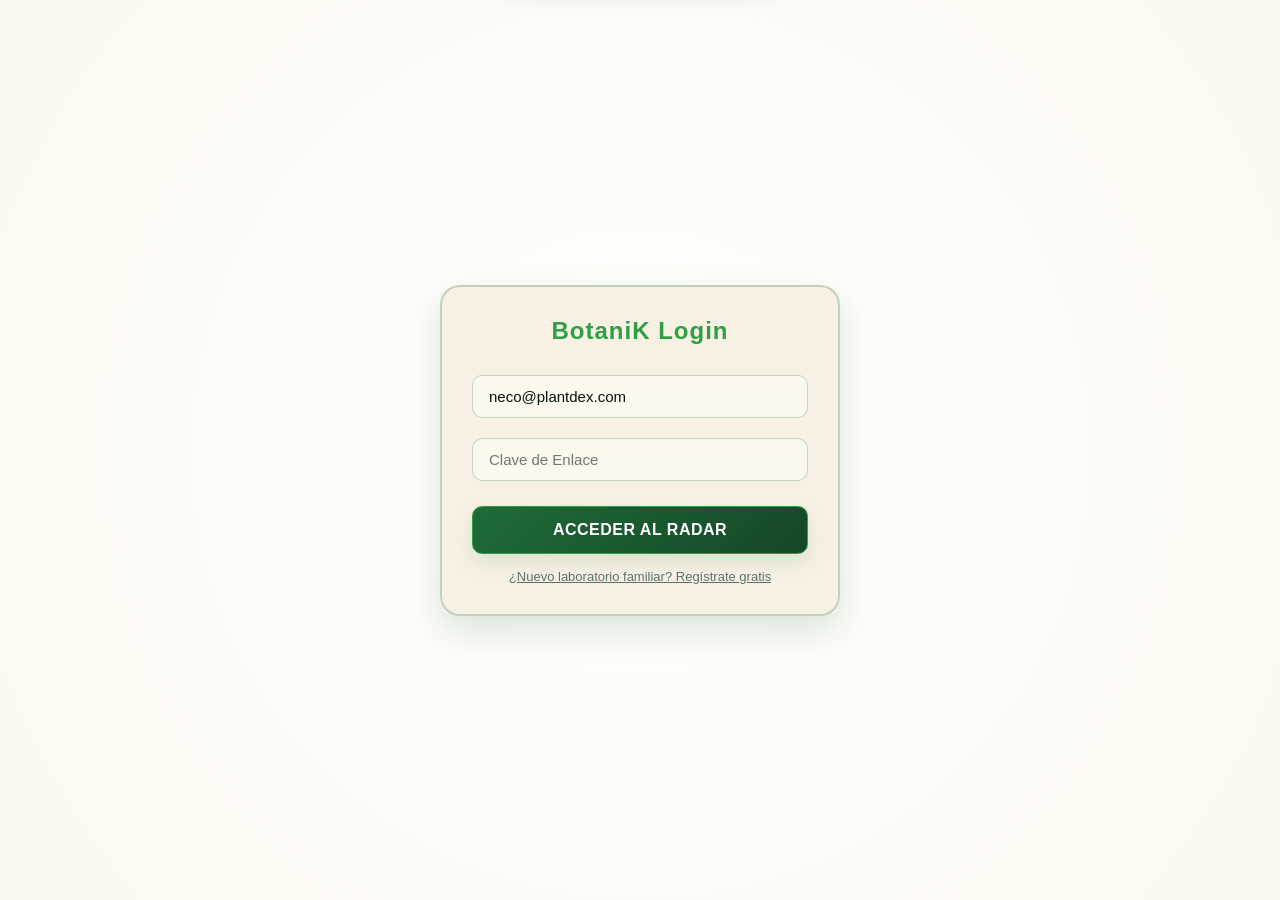
==== commit e46466f3: "Merge branch 'mejora-estructura-proyecto'" ====
--- a/index.html
+++ b/index.html
@@ -1,1651 +1,626 @@
-<!DOCTYPE html>
+<!doctype html>
 <html lang="es">
-<head>
-    <meta charset="UTF-8">
-    <meta name="viewport" content="width=device-width, initial-scale=1.0">
+  <head>
+    <meta charset="UTF-8" />
+    <meta name="viewport" content="width=device-width, initial-scale=1.0" />
     <title>BotaniK - Sistema de Radar de Campo</title>
-    <style>
-        :root {
-            --bg-dark: #0D1B1E;
-            --surface-dark: #152A2D;
-            --neon-green: #39FF14;
-            --botanik-green: #1F6B3A;
-            --accent-green: #76E161;
-            --text-light: #E0F2F1;
-            --text-muted: #7FA39F;
-            --danger: #FF3B30;
-            --poke-gold: #FFD700;
-            --admin-purple: #9D4EDD;
-            --admin-surface: #240046;
-            
-            /* Marcos Temáticos de Evolución / Adaptación */
-            --frame-silver: #A9A9A9;
-            --frame-gold: #FFD700;
-            --frame-master: linear-gradient(45deg, #FF007F, #7F00FF, #00F0FF, #FF007F);
-        }
-
-        * { box-sizing: border-box; margin: 0; padding: 0; font-family: 'Segoe UI', -apple-system, sans-serif; }
-        body { background-color: var(--bg-dark); color: var(--text-light); padding-bottom: 80px; }
-
-        /* Interfaces de Acceso, Perfiles y Modales */
-        #login-page, #profile-page, #setup-base-page, #avatar-picker-modal, #god-mode-page, #mailbox-modal, #msg-reader-modal {
-            position: fixed; top:0; left:0; right:0; bottom:0;
-            background: radial-gradient(circle at center, var(--surface-dark) 0%, var(--bg-dark) 100%);
-            display: flex; align-items: center; justify-content: center; z-index: 9999; padding: 20px; overflow-y: auto;
-        }
-        #profile-page { z-index: 9998; display: none; flex-direction: column; }
-        #setup-base-page { z-index: 9997; display: none; flex-direction: column; text-align: center; }
-        #avatar-picker-modal { z-index: 20000; display: none; background: rgba(13, 27, 30, 0.95); backdrop-filter: blur(8px); }
-        #god-mode-page { z-index: 25000; display: none; flex-direction: column; background: var(--admin-surface); color: #f3e5f5; overflow-y: auto; align-items: stretch; justify-content: flex-start; padding: 0; }
-        #mailbox-modal, #msg-reader-modal { z-index: 15000; display: none; background: rgba(0,0,0,0.85); backdrop-filter: blur(5px); }
-
-        .login-card { background: rgba(21, 42, 45, 0.85); padding: 30px; border-radius: 20px; border: 2px solid var(--botanik-green); box-shadow: 0 15px 35px rgba(0,0,0,0.5); text-align: center; width: 100%; max-width: 400px; backdrop-filter: blur(10px); transition: all 0.3s ease; }
-        .login-input, .admin-select, .admin-textarea { width: 100%; padding: 12px 16px; margin: 10px 0; background: rgba(13,27,30,0.6); border: 1px solid var(--botanik-green); border-radius: 10px; color: var(--text-light); font-size: 15px; outline: none; transition: 0.3s; }
-        .login-input:focus, .admin-select:focus, .admin-textarea:focus { border-color: var(--neon-green); box-shadow: 0 0 10px rgba(57,255,20,0.2); }
-        .login-btn { width: 100%; padding: 14px; background: linear-gradient(135deg, var(--botanik-green) 0%, #154726 100%); border: 1px solid var(--accent-green); border-radius: 10px; color: white; font-weight: bold; font-size: 16px; cursor: pointer; letter-spacing: 0.5px; margin-top: 15px; box-shadow: 0 4px 15px rgba(0,0,0,0.2); transition: 0.2s; }
-        .login-btn:active { transform: scale(0.98); }
-        .toggle-link { color: var(--text-muted); font-size: 13px; margin-top: 15px; cursor: pointer; text-decoration: underline; transition: 0.2s; }
-        .toggle-link:hover { color: var(--accent-green); }
-
-        /* Estructura del Selector de Exploradores */
-        .profile-grid { display: grid; grid-template-columns: repeat(auto-fit, minmax(130px, 1fr)); gap: 20px; width: 100%; max-width: 600px; margin: 25px 0; padding: 10px; overflow-y: auto; max-height: 60vh; }
-        .profile-item { background: rgba(21, 42, 45, 0.6); border: 2px solid rgba(118,225,97,0.2); border-radius: 15px; padding: 20px 10px; text-align: center; cursor: pointer; transition: all 0.2s ease; position: relative; display: flex; flex-direction: column; align-items: center; }
-        .profile-item:hover { transform: translateY(-4px); border-color: var(--accent-green); background: rgba(21, 42, 45, 0.9); box-shadow: 0 8px 20px rgba(0,0,0,0.3); }
-        .profile-avatar-display { width: 75px; height: 75px; border-radius: 50%; background: var(--bg-dark); border: 2px solid var(--botanik-green); display: flex; align-items: center; justify-content: center; font-size: 36px; margin-bottom: 12px; overflow: hidden; }
-        .profile-avatar-display img { width: 100%; height: 100%; object-fit: cover; }
-        .profile-name-display { font-weight: bold; font-size: 15px; color: var(--text-light); text-transform: uppercase; letter-spacing: 0.5px; margin-bottom: 4px; overflow: hidden; text-overflow: ellipsis; white-space: nowrap; width: 100%; }
-        .profile-age-display { font-size: 11px; color: var(--text-muted); font-weight: 600; }
-        .delete-profile-badge { position: absolute; top: 8px; right: 8px; background: rgba(255,59,48,0.15); border: 1px solid var(--danger); color: var(--danger); border-radius: 50%; width: 22px; height: 22px; font-size: 12px; font-weight: bold; cursor: pointer; display: flex; align-items: center; justify-content: center; transition: 0.2s; }
-        .delete-profile-badge:hover { background: var(--danger); color: white; }
-        .add-profile-item-btn { border-style: dashed; border-color: var(--text-muted); background: transparent; justify-content: center; color: var(--text-muted); font-weight: bold; font-size: 13px; }
-        .add-profile-item-btn:hover { border-color: var(--neon-green); color: var(--neon-green); }
-        .exit-session-btn { background: transparent; border: 1px solid var(--text-muted); color: var(--text-muted); padding: 10px 20px; border-radius: 8px; font-weight: bold; font-size: 12px; cursor: pointer; margin-top: 10px; transition: 0.2s; }
-        .exit-session-btn:hover { border-color: var(--danger); color: var(--danger); }
-
-        /* Creador de Avatar Exclusivo */
-        .avatar-creator-box { background: var(--surface-dark); border-radius: 20px; padding: 25px; border: 2px solid var(--accent-green); width: 100%; max-width: 440px; text-align: center; color: var(--text-light); box-shadow: 0 20px 40px rgba(0,0,0,0.6); }
-        .preview-avatar-circle-huge { width: 90px; height: 90px; border-radius: 50%; background: var(--bg-dark); border: 3px solid var(--neon-green); margin: 0 auto 15px; display: flex; align-items: center; justify-content: center; font-size: 44px; overflow: hidden; box-shadow: 0 0 15px rgba(57,255,20,0.3); }
-        .preview-avatar-circle-huge img { width: 100%; height: 100%; object-fit: cover; }
-        .avatar-options-grid { display: grid; grid-template-columns: repeat(5, 1fr); gap: 10px; margin: 15px 0; background: rgba(0,0,0,0.2); padding: 10px; border-radius: 12px; }
-        .avatar-option { font-size: 28px; padding: 6px; cursor: pointer; border-radius: 8px; transition: 0.15s; border: 2px solid transparent; display: flex; align-items: center; justify-content: center; }
-        .avatar-option:hover { background: rgba(118,225,97,0.1); border-color: rgba(118,225,97,0.3); }
-        .avatar-option.selected { background: var(--botanik-green); border-color: var(--neon-green); box-shadow: 0 0 8px var(--neon-green); }
-        .upload-profile-img-label { display: block; padding: 8px 12px; background: rgba(255,255,255,0.05); border: 1px solid var(--text-muted); border-radius: 8px; font-size: 12px; font-weight: bold; color: var(--text-light); cursor: pointer; margin: 5px auto 15px; width: max-content; transition: 0.2s; }
-        .upload-profile-img-label:hover { background: rgba(255,255,255,0.12); border-color: var(--accent-green); }
-
-        /* Estilos Globales de Aplicación */
-        header { background-color: var(--surface-dark); padding: 12px 20px; display: none; align-items: center; justify-content: space-between; border-bottom: 2px solid var(--botanik-green); position: sticky; top:0; z-index: 900; box-shadow: 0 4px 10px rgba(0,0,0,0.3); }
-        header h1 { font-size: 20px; font-weight: 900; letter-spacing: 1.5px; color: var(--accent-green); text-shadow: 0 0 8px rgba(118,225,97,0.2); margin: 0 auto; position: absolute; left: 50%; transform: translateX(-50%); }
-        .header-left-cluster { display: flex; align-items: center; gap: 10px; position: relative; }
-        .header-profile-box { display: flex; align-items: center; gap: 10px; cursor: pointer; background: rgba(13,27,30,0.5); padding: 4px 12px 4px 4px; border-radius: 30px; border: 1px solid rgba(118,225,97,0.15); transition: 0.2s; }
-        .header-profile-box:hover { background: rgba(13,27,30,0.8); border-color: var(--accent-green); }
-        .header-avatar { width: 34px; height: 34px; border-radius: 50%; background: var(--bg-dark); border: 1.5px solid var(--neon-green); display: flex; align-items: center; justify-content: center; font-size: 18px; overflow: hidden; }
-        .header-avatar img { width: 100%; height: 100%; object-fit: cover; }
-        .header-info-text { display: flex; flex-direction: column; text-align: left; }
-        .header-info-text h2 { font-size: 11px; color: white; font-weight: 800; letter-spacing: 0.3px; max-width: 80px; overflow: hidden; text-overflow: ellipsis; white-space: nowrap; }
-        .header-info-text span { font-size: 9px; color: var(--text-muted); font-weight: bold; }
-        
-        .header-mailbox-btn { background: rgba(13,27,30,0.5); border: 1px solid rgba(118,225,97,0.15); border-radius: 50%; width: 36px; height: 36px; display: flex; align-items: center; justify-content: center; font-size: 18px; cursor: pointer; position: relative; transition: 0.2s; }
-        .header-mailbox-btn:hover { border-color: var(--accent-green); background: rgba(13,27,30,0.8); }
-        .mailbox-badge { position: absolute; top: -2px; right: -2px; background: var(--danger); color: white; font-size: 9px; font-weight: bold; border-radius: 50%; width: 16px; height: 16px; display: flex; align-items: center; justify-content: center; border: 1.5px solid var(--surface-dark); animation: pulsoAlerta 2s infinite; }
-
-        /* Desplegable Multiperfil en Caliente */
-        .accounts-dropdown-list { display: none; position: absolute; top: 48px; left: 0; background: #13272a; border: 2px solid var(--botanik-green); border-radius: 12px; width: 240px; box-shadow: 0 10px 25px rgba(0,0,0,0.5); overflow: hidden; z-index: 1000; animation: entradaDropdown 0.2s ease-out; }
-        @keyframes entradaDropdown { from { opacity: 0; transform: translateY(-10px); } to { opacity: 1; transform: translateY(0); } }
-        .dropdown-account-item { display: flex; align-items: center; justify-content: space-between; padding: 10px 12px; border-bottom: 1px solid rgba(127,163,159,0.1); transition: 0.15s; }
-        .dropdown-account-item:hover { background: rgba(21, 42, 45, 0.7); }
-        .dropdown-account-item.active-user-row { background: rgba(31, 107, 58, 0.15); }
-        .dropdown-left-clickable { display: flex; align-items: center; gap: 10px; cursor: pointer; flex: 1; }
-        .dropdown-avatar { width: 28px; height: 28px; border-radius: 50%; background: var(--bg-dark); border: 1px solid var(--text-muted); display: flex; align-items: center; justify-content: center; font-size: 14px; overflow: hidden; }
-        .dropdown-avatar img { width: 100%; height: 100%; object-fit: cover; }
-        .dropdown-name { font-size: 12px; color: var(--text-light); font-weight: bold; text-transform: uppercase; }
-        .dropdown-edit-btn { background: transparent; border: none; font-size: 14px; cursor: pointer; opacity: 0.5; padding: 4px; transition: 0.2s; }
-        .dropdown-edit-btn:hover { opacity: 1; transform: rotate(30deg); }
-        .dropdown-footer-btn { background: rgba(0,0,0,0.15); padding: 10px 12px; font-size: 11px; font-weight: bold; color: var(--accent-green); cursor: pointer; text-align: left; display: flex; align-items: center; gap: 8px; transition: 0.2s; }
-        .dropdown-footer-btn:hover { background: rgba(0,0,0,0.3); color: var(--neon-green); }
-        .dropdown-footer-logout { border-top: 1px solid rgba(127,163,159,0.08); color: var(--text-muted); }
-        .dropdown-footer-logout:hover { color: var(--danger); }
-
-        /* Contenedores Principales de Vistas */
-        .container { max-width: 500px; margin: 0 auto; padding: 15px; display: block; }
-        .page { display: none; width: 100%; }
-        .page.active { display: block; animation: fadeVista 0.25s ease-in-out; }
-        @keyframes fadeVista { from { opacity: 0; } to { opacity: 1; } }
-
-        .card { background-color: var(--surface-dark); border-radius: 16px; padding: 16px; margin-bottom: 16px; border: 1px solid rgba(127,163,159,0.1); }
-        .profesor-alert-card { background: linear-gradient(135deg, rgba(31,107,58,0.2) 0%, rgba(13,27,30,0.4) 100%); border: 1.5px solid var(--accent-green); border-radius: 14px; padding: 12px 16px; margin-bottom: 16px; display: none; text-align: left; position: relative; animation: flashBanner 3s infinite alternate; }
-        @keyframes flashBanner { from { border-color: rgba(118,225,97,0.3); } to { border-color: var(--neon-green); box-shadow: 0 0 8px rgba(57,255,20,0.1); } }
-        .profesor-alert-card h4 { font-size: 11px; color: var(--neon-green); font-weight: 900; letter-spacing: 0.5px; margin-bottom: 3px; }
-        .profesor-alert-card p { font-size: 12px; color: var(--text-light); line-height: 1.4; font-weight: 500; }
-
-        /* Notificaciones XP en Caliente */
-        #live-xp-badge-alert { position: fixed; top: -60px; left: 50%; transform: translateX(-50%); background: linear-gradient(135deg, #154726 0%, var(--surface-dark) 100%); border: 2px solid var(--neon-green); padding: 10px 20px; border-radius: 30px; color: white; font-size: 12px; font-weight: bold; box-shadow: 0 10px 25px rgba(0,0,0,0.4); z-index: 99999; display: flex; align-items: center; gap: 8px; transition: top 0.4s cubic-bezier(0.175, 0.885, 0.32, 1.275); }
-        #live-xp-badge-alert.show-alert { top: 20px; }
-
-        /* Panel de Estado / Niveles */
-        .level-panel { text-align: left; }
-        .level-header { display: flex; justify-content: space-between; align-items: baseline; margin-bottom: 6px; }
-        .level-title { font-size: 20px; font-weight: 900; color: var(--neon-green); font-family: monospace; }
-        .level-badge { font-size: 11px; color: var(--surface-dark); background: var(--accent-green); padding: 2px 8px; border-radius: 20px; font-weight: bold; text-transform: uppercase; letter-spacing: 0.3px; }
-        .progress-bar-bg { background-color: rgba(13,27,30,0.8); height: 10px; border-radius: 5px; overflow: hidden; margin-bottom: 5px; border: 1px solid rgba(127,163,159,0.1); }
-        .progress-bar-fill { background: linear-gradient(90deg, var(--botanik-green) 0%, var(--neon-green) 100%); width: 0%; height: 100%; border-radius: 5px; transition: width 0.6s cubic-bezier(0.4, 0, 0.2, 1); }
-        .xp-text { font-size: 11px; text-align: right; color: var(--text-muted); font-weight: bold; font-family: monospace; }
-
-        .stats-mini-grid { display: grid; grid-template-columns: 1fr 1fr; gap: 12px; margin-bottom: 16px; }
-        .stat-box { background-color: var(--surface-dark); border-radius: 12px; padding: 12px; border: 1px solid rgba(127,163,159,0.08); text-align: center; }
-        .stat-box h3 { font-size: 10px; color: var(--text-muted); text-transform: uppercase; letter-spacing: 0.5px; margin-bottom: 2px; }
-        .stat-box .counter { font-size: 22px; font-weight: 900; color: white; font-family: monospace; }
-
-        /* Módulo de Escaneo */
-        .scan-container { display: flex; flex-direction: column; align-items: center; justify-content: center; padding: 35px 20px !important; }
-        .scan-btn { background: radial-gradient(circle, var(--danger) 0%, #B31510 100%); width: 110px; height: 110px; border-radius: 50%; border: 4px solid #FF6B64; font-size: 18px; font-weight: 900; color: white; cursor: pointer; letter-spacing: 0.5px; box-shadow: 0 0 20px rgba(255,59,48,0.4), inset 0 2px 6px rgba(255,255,255,0.4); display: flex; align-items: center; justify-content: center; transition: all 0.2s ease; -webkit-tap-highlight-color: transparent; }
-        .scan-btn:active { transform: scale(0.94); box-shadow: 0 0 10px rgba(255,59,48,0.2); }
-        #camera-input { display: none; }
-        #loading { font-size: 12px; color: var(--neon-green); font-weight: bold; margin-top: 15px; display: none; letter-spacing: 0.5px; font-family: monospace; animation: blinker 1.5s linear infinite; }
-        @keyframes blinker { 50% { opacity: 0.3; } }
-
-        /* Cuadrícula de Cromos */
-        .search-filter-panel { margin-bottom: 14px; width: 100%; }
-        .search-bar-input { width: 100%; padding: 11px 14px; background: var(--surface-dark); border: 1px solid rgba(127,163,159,0.2); border-radius: 10px; color: white; font-size: 14px; outline: none; }
-        .search-bar-input:focus { border-color: var(--accent-green); }
-
-        .album-grid { display: grid; grid-template-columns: repeat(3, 1fr); gap: 10px; padding-bottom: 20px; }
-        .cromo-wrapper { position: relative; width: 100%; aspect-ratio: 2/3; perspective: 600px; cursor: pointer; }
-        .cromo-mini-card { width: 100%; height: 100%; background: #0a1416; border-radius: 8px; border: 1.5px solid var(--botanik-green); overflow: hidden; display: flex; flex-direction: column; position: relative; transition: all 0.2s ease; box-shadow: 0 4px 10px rgba(0,0,0,0.3); }
-        .cromo-wrapper:hover .cromo-mini-card { transform: translateY(-2px); border-color: var(--accent-green); box-shadow: 0 6px 14px rgba(0,0,0,0.5); }
-        
-        .cromo-mini-card.rare-poco { border-color: var(--frame-silver); }
-        .cromo-mini-card.rare-especial { border-color: var(--frame-gold); }
-        .cromo-mini-card.rare-exotica { border-image: var(--frame-master) 1; border-style: solid; }
-        
-        .cromo-img-box { width: 100%; flex: 1; background: #000; overflow: hidden; position: relative; display: flex; align-items: center; justify-content: center; }
-        .cromo-img-box img { width: 100%; height: 100%; object-fit: cover; }
-        .cromo-txt-bar { background: rgba(21, 42, 45, 0.95); padding: 5px 4px; text-align: center; border-top: 1px solid rgba(127,163,159,0.1); }
-        .cromo-txt-bar h4 { font-size: 9px; color: white; text-transform: uppercase; letter-spacing: 0.2px; overflow: hidden; text-overflow: ellipsis; white-space: nowrap; font-weight: bold; }
-        .cromo-evolution-badge { position: absolute; bottom: 2px; right: 2px; background: var(--poke-gold); color: #000; font-size: 7px; font-weight: 900; padding: 1px 3px; border-radius: 4px; text-transform: uppercase; box-shadow: 0 1px 3px rgba(0,0,0,0.4); }
-
-        /* -Navegación Inferior */
-        nav { background-color: var(--surface-dark); display: none; grid-template-columns: 1fr 1fr; position: fixed; bottom: 0; left: 0; right: 0; height: 60px; border-top: 2px solid var(--botanik-green); z-index: 800; box-shadow: 0 -4px 15px rgba(0,0,0,0.4); }
-        nav button { background: transparent; border: none; color: var(--text-muted); font-size: 11px; font-weight: bold; cursor: pointer; display: flex; flex-direction: column; align-items: center; justify-content: center; gap: 4px; transition: 0.2s; -webkit-tap-highlight-color: transparent; }
-        nav button.active { color: var(--neon-green); background: rgba(57,255,20,0.03); }
-
-        /* Modal Visualizador de Cromo 3D */
-        #cromo-overlay-modal { position: fixed; top: 0; left:0; right: 0; bottom: 0; background: rgba(5,12,13,0.92); backdrop-filter: blur(6px); display: none; flex-direction: column; align-items: center; justify-content: center; z-index: 11000; padding: 20px; }
-        .modal-perspective { perspective: 1000px; width: 100%; max-width: 320px; aspect-ratio: 2/3; margin-bottom: 15px; }
-        .modal-cromo-card { width: 100%; height: 100%; position: relative; transform-style: preserve-3d; transition: transform 0.6s cubic-bezier(0.4, 0, 0.2, 1); cursor: pointer; }
-        .modal-cromo-card.flipped { transform: rotateY(180deg); }
-        
-        .modal-face { position: absolute; width: 100%; height: 100%; backface-visibility: hidden; border-radius: 16px; overflow: hidden; display: flex; flex-direction: column; box-shadow: 0 15px 35px rgba(0,0,0,0.6); border: 4px solid var(--botanik-green); }
-        
-        /* Cara Frontal */
-        .modal-front { background: radial-gradient(circle at top, #152a2d 0%, #081112 100%); }
-        .modal-header-poke { background: rgba(13,27,30,0.85); padding: 10px 14px; display: flex; justify-content: space-between; align-items: center; border-bottom: 1px solid rgba(118,225,97,0.15); position: relative; }
-        .modal-title-poke-clickable { display: flex; align-items: center; gap: 5px; cursor: pointer; flex: 1; min-width: 0; }
-        .modal-title-poke-clickable span { font-size: 14px; font-weight: 900; color: white; text-transform: uppercase; letter-spacing: 0.5px; overflow: hidden; text-overflow: ellipsis; white-space: nowrap; }
-        .modal-title-poke-clickable::after { content: '▾'; color: var(--text-muted); font-size: 10px; margin-left: 2px; }
-        .mini-badge-poke { font-size: 8px; font-weight: 900; background: var(--poke-gold); color: #000; padding: 2px 6px; border-radius: 10px; text-transform: uppercase; letter-spacing: 0.3px; flex-shrink: 0; }
-        
-        /* Desplegable de taxonomías dentro de la carta */
-        .names-dropdown-box { display: none; position: absolute; top: 38px; left: 10px; background: #0d1b1e; border: 1.5px solid var(--accent-green); border-radius: 8px; width: 220px; box-shadow: 0 8px 20px rgba(0,0,0,0.6); z-index: 12000; overflow: hidden; }
-        .name-drop-row { padding: 8px 12px; font-size: 11px; color: var(--text-light); text-align: left; border-bottom: 1px solid rgba(127,163,159,0.1); cursor: pointer; font-weight: 600; }
-        .name-drop-row:hover { background: var(--botanik-green); color: white; }
-        .name-drop-row:last-child { border-bottom: none; }
-
-        .modal-frame-poke { background: #000; margin: 10px 14px; flex: 1; border-radius: 8px; border: 2px solid rgba(118,225,97,0.1); overflow: hidden; display: flex; align-items: center; justify-content: center; position: relative; }
-        .modal-img-poke { width: 100%; height: 100%; object-fit: cover; }
-        
-        .modal-body-poke { 
-            background: rgba(13,27,30,0.85); 
-            margin: 0 14px 14px; 
-            padding: 12px; 
-            border-radius: 10px; 
-            border: 1px solid rgba(127,163,159,0.15); 
-            text-align: left; 
-            display: flex; 
-            flex-direction: column; 
-            justify-content: flex-start; 
-            overflow: hidden; 
-            height: 140px; /* Fijamos altura estricta dentro del cromo */
-            flex-shrink: 0;
-            pointer-events: auto !important; 
-        }
-        
-        .modal-sci-poke { 
-            font-size: 11px; 
-            font-style: italic; 
-            color: var(--accent-green); 
-            font-weight: bold; 
-            margin-bottom: 6px; 
-            overflow: hidden; 
-            text-overflow: ellipsis; 
-            white-space: nowrap; 
-            flex-shrink: 0; 
-        }
-        
-        .modal-desc-poke { 
-            font-size: 11.5px; 
-            color: var(--text-light); 
-            line-height: 1.4; 
-            padding: 4px 6px 4px 0; 
-            font-weight: 500; 
-            flex-grow: 1; 
-            
-            /* Ahora la caja es estática y el texto se centra bonito en el espacio que sobre */
-            overflow: hidden; 
-            display: flex;
-            align-items: center;
-            text-align: left;
-        }
-        
-        .btn-evolution-ready-trigger { width: 100%; padding: 8px; margin-top: 10px; background: linear-gradient(135deg, var(--poke-gold) 0%, #cc9900 100%); border: 1px solid #fff; border-radius: 6px; color: #000; font-weight: 900; font-size: 11px; cursor: pointer; letter-spacing: 0.5px; text-transform: uppercase; box-shadow: 0 4px 10px rgba(0,0,0,0.3); display: none; text-align: center; }
-        
-        /* Cara Reverso */
-        .modal-back { transform: rotateY(180deg); background: radial-gradient(circle at center, #1b003a 0%, #0a0018 100%); border-color: var(--admin-purple); display: flex; flex-direction: column; align-items: center; justify-content: center; padding: 20px; text-align: center; }
-        .modal-back-logo { width: 70px; height: 70px; border-radius: 50%; background: rgba(157,78,221,0.1); border: 2px dashed var(--admin-purple); display: flex; align-items: center; justify-content: center; font-size: 26px; font-weight: 900; color: #d4bef0; margin-bottom: 15px; animation: spinGiro 10s linear infinite; }
-        @keyframes spinGiro { 100% { transform: rotate(360deg); } }
-        .modal-meta-box { background: rgba(0,0,0,0.3); border: 1px solid rgba(157,78,221,0.2); padding: 12px; border-radius: 10px; width: 100%; text-align: left; }
-        .modal-back-meta { font-size: 10.5px; color: #c3a6ff; font-family: monospace; margin-bottom: 5px; font-weight: 600; }
-        .modal-back-meta:last-child { margin-bottom: 0; }
-        .close-modal-txt { font-size: 11px; color: var(--text-muted); font-weight: bold; cursor: pointer; text-transform: uppercase; letter-spacing: 0.5px; text-decoration: underline; margin-top: 15px; }
-
-        /* Diseño Animado de la Notificación de Recompensas (Toast) */
-        #botanik-toast-victory {
-            position: fixed;
-            bottom: -150px; /* Escondido fuera de la pantalla por defecto */
-            left: 50%;
-            transform: translateX(-50%);
-            background: rgba(13, 27, 30, 0.95);
-            border: 2px solid var(--neon-green);
-            box-shadow: 0 0 20px rgba(57, 255, 20, 0.3);
-            padding: 15px 30px;
-            border-radius: 15px;
-            text-align: center;
-            z-index: 99999;
-            transition: bottom 0.5s cubic-bezier(0.175, 0.885, 0.32, 1.275);
-            pointer-events: none; /* Para que no bloquee clics si pasas el dedo por encima */
-        }
-        #botanik-toast-victory.show-toast {
-            bottom: 90px; /* Sube flotando justo por encima del menú inferior */
-        }
-        
-    </style>
-</head>
-<body>
-
+    <script>
+      (() => {
+        const THEME_STORAGE_KEY = "botanik-theme";
+        const VALID_THEME_PREFERENCES = ["dark", "light", "system"];
+
+        const isValidThemePreference = (value) =>
+          VALID_THEME_PREFERENCES.includes(value);
+
+        const resolveSystemTheme = () => {
+          try {
+            if (
+              window.matchMedia &&
+              window.matchMedia("(prefers-color-scheme: light)").matches
+            ) {
+              return "light";
+            }
+          } catch (err) {
+            // Si el navegador bloquea matchMedia, mantenemos el tema oscuro por defecto.
+          }
+          return "dark";
+        };
+
+        const getStoredThemePreference = () => {
+          try {
+            const storedTheme = localStorage.getItem(THEME_STORAGE_KEY);
+            return isValidThemePreference(storedTheme) ? storedTheme : "system";
+          } catch (err) {
+            return "system";
+          }
+        };
+
+        const resolveTheme = (preference) => {
+          if (preference === "dark" || preference === "light")
+            return preference;
+          return resolveSystemTheme();
+        };
+
+        window.getBotanikThemePreference = getStoredThemePreference;
+
+        window.applyBotanikTheme = (
+          preference = getStoredThemePreference(),
+        ) => {
+          const safePreference = isValidThemePreference(preference)
+            ? preference
+            : "system";
+          const resolvedTheme = resolveTheme(safePreference);
+          document.documentElement.dataset.theme = resolvedTheme;
+          return resolvedTheme;
+        };
+
+        window.setBotanikThemePreference = (preference) => {
+          if (!isValidThemePreference(preference))
+            return window.applyBotanikTheme("system");
+          try {
+            localStorage.setItem(THEME_STORAGE_KEY, preference);
+          } catch (err) {
+            // Aunque no se pueda guardar, aplicamos el tema solicitado en esta sesión.
+          }
+          return window.applyBotanikTheme(preference);
+        };
+
+        window.applyBotanikTheme();
+      })();
+    </script>
+    <link rel="stylesheet" href="./css/styles.css" />
+  </head>
+  <body>
     <div id="login-page">
-        <div class="login-card">
-            <h2 id="login-title" style="color: var(--accent-green); margin-bottom: 20px; font-weight: 900; letter-spacing: 1px;">BotaniK Login</h2>
-            <input type="text" id="username" class="login-input" placeholder="Código de Terminal (Email)" value="neco@plantdex.com">
-            <input type="password" id="password" class="login-input" placeholder="Clave de Enlace">
-            <button id="submit-btn" class="login-btn" onclick="gestionarAcceso()">ACCEDER AL RADAR</button>
-            <div id="toggle-text" class="toggle-link" onclick="toggleModo()">¿Nuevo laboratorio familiar? Regístrate gratis</div>
-        </div>
+      <div class="login-card">
+        <h2 id="login-title" class="login-title-main">BotaniK Login</h2>
+        <input
+          type="text"
+          id="username"
+          class="login-input"
+          placeholder="Código de Terminal (Email)"
+          value="neco@plantdex.com"
+        />
+        <input
+          type="password"
+          id="password"
+          class="login-input"
+          placeholder="Clave de Enlace"
+        />
+        <button id="submit-btn" class="login-btn">ACCEDER AL RADAR</button>
+        <div id="toggle-text" class="toggle-link">
+          ¿Nuevo laboratorio familiar? Regístrate gratis
+        </div>
+      </div>
     </div>
 
     <div id="profile-page">
-        <h2 style="color: var(--neon-green); font-weight: 900; letter-spacing: 1px; text-shadow: 0 0 10px rgba(57,255,20,0.2);">¿QUIÉN INICIA EXPEDICIÓN?</h2>
-        <p style="color: var(--text-muted); font-size: 13px; margin-top: 5px;">Selecciona tu mente de campo conectada</p>
-        <div class="profile-grid" id="perfiles-dinamicos"></div>
-        <button class="exit-session-btn" onclick="cerrarSesionCompleta()">CERRAR TERMINAL FAMILIAR</button>
+      <h2 class="profile-page-title">¿QUIÉN INICIA EXPEDICIÓN?</h2>
+      <p class="profile-page-subtitle">
+        Selecciona tu mente de campo conectada
+      </p>
+      <div class="profile-grid" id="perfiles-dinamicos"></div>
+      <button id="profile-exit-session-btn" class="exit-session-btn">
+        CERRAR TERMINAL FAMILIAR
+      </button>
     </div>
 
     <div id="setup-base-page">
-        <div class="login-card" style="max-width: 500px;">
-            <div style="font-size: 50px; margin-bottom: 15px;">📡</div>
-            <h2 style="color: var(--accent-green); font-weight: 900; margin-bottom: 10px;">CONFIGURACIÓN DE BASE SECRETA</h2>
-            <p style="color: var(--text-light); font-size: 14px; line-height: 1.5; margin-bottom: 20px;" id="loading-base-txt">
-                El sistema necesita geolocalizar tu cuartel general para medir los biomas y activar las misiones mitológicas locales de tu comarca natural.
-            </p>
-            
-            <div id="gps-base-box">
-                <button class="login-btn" onclick="localizarBasePorGPS()">SINCRONIZAR POR GPS</button>
-                <div class="toggle-link" onclick="activarEntradaManualBase()">¿No tienes cobertura? Calibrar manualmente</div>
-            </div>
-
-            <div id="manual-base-box" style="display: none; margin-top: 15px;">
-                <input type="text" id="manual-lugar-input" class="login-input" placeholder="Ej: Castro Urdiales, Jaén, Bilbao...">
-                <button class="login-btn" onclick="confirmarBaseManual()">FIJAR ENTORNO MANUALMENTE</button>
-            </div>
-        </div>
+      <div class="login-card setup-base-card">
+        <div class="setup-base-icon">📡</div>
+        <h2 class="setup-base-title">CONFIGURACIÓN DE BASE SECRETA</h2>
+        <p class="setup-base-text" id="loading-base-txt">
+          El sistema necesita geolocalizar tu cuartel general para medir los
+          biomas y activar las misiones mitológicas locales de tu comarca
+          natural.
+        </p>
+
+        <div id="gps-base-box">
+          <button id="gps-base-sync-btn" class="login-btn">
+            SINCRONIZAR POR GPS
+          </button>
+          <div id="manual-base-toggle" class="toggle-link">
+            ¿No tienes cobertura? Calibrar manualmente
+          </div>
+        </div>
+
+        <div id="manual-base-box">
+          <input
+            type="text"
+            id="manual-lugar-input"
+            class="login-input"
+            placeholder="Ej: Castro Urdiales, Jaén, Bilbao..."
+          />
+          <button id="manual-base-confirm-btn" class="login-btn">
+            FIJAR ENTORNO MANUALMENTE
+          </button>
+        </div>
+      </div>
     </div>
 
     <header>
-        <div class="header-left-cluster">
-            <div class="header-profile-box" onclick="toggleDropdownCuentasCabecera(event)">
-                <div class="header-avatar" id="head-av-box">🧑‍🚀</div>
-                <div class="header-info-text">
-                    <h2 id="head-name">EXPLORADOR</h2>
-                    <span id="head-age">Cargando sector...</span>
-                </div>
-            </div>
-            
-            <div class="accounts-dropdown-list" id="nav-dropdown-box"></div>
-        </div>
-        <h1>BOTANIK</h1>
-        <button class="header-mailbox-btn" onclick="abrirBuzonHistoricoModal()" title="Buzón Satelital">
-            📬 <div class="mailbox-badge" id="box-badge-num" style="display: none;">0</div>
+      <div class="header-left-cluster">
+        <div id="header-profile-trigger" class="header-profile-box">
+          <div class="header-avatar" id="head-av-box">🧑‍🚀</div>
+          <div class="header-info-text">
+            <h2 id="head-name">EXPLORADOR</h2>
+            <span id="head-age">Cargando sector...</span>
+          </div>
+        </div>
+
+        <div class="accounts-dropdown-list" id="nav-dropdown-box"></div>
+      </div>
+      <h1>BOTANIK</h1>
+      <button
+        id="header-mailbox-btn"
+        class="header-mailbox-btn"
+        title="Buzón Satelital"
+      >
+        📬
+        <div class="mailbox-badge" id="box-badge-num">0</div>
+      </button>
+    </header>
+
+    <div id="live-xp-badge-alert">
+      🚀 Carga del Profesor Recibida:
+      <span id="live-xp-amount-txt">+50</span> XP
+    </div>
+
+    <div class="container" id="main-app-container">
+      <div class="profesor-alert-card" id="profesor-alert-banner">
+        <h4>📡 COMUNICADO SATELITAL ENTRANTE:</h4>
+        <p id="profesor-msg-text">Cargando instrucciones de campo...</p>
+      </div>
+
+      <div id="radar" class="page active">
+        <div class="card level-panel">
+          <div class="level-header">
+            <div class="level-title" id="txt-nivel">NIVEL 1</div>
+            <div class="level-badge" id="txt-rango">Aspirante</div>
+          </div>
+          <div class="progress-bar-bg">
+            <div class="progress-bar-fill" id="barra-progreso"></div>
+          </div>
+          <div class="xp-text" id="txt-xp-contador">0 / 100 XP</div>
+        </div>
+        <div class="stats-mini-grid">
+          <div class="stat-box">
+            <h3>Biomasa</h3>
+            <div id="total-xp-mini" class="counter">0</div>
+          </div>
+          <div class="stat-box">
+            <h3>Álbum</h3>
+            <div id="total-count-mini" class="counter">0</div>
+          </div>
+        </div>
+        <div class="card scan-container">
+          <button id="scan-trigger-btn" class="scan-btn">SCAN</button>
+          <input
+            type="file"
+            id="camera-input"
+            accept="image/*"
+            capture="environment"
+          />
+          <div id="loading">Sincronizando satélite...</div>
+        </div>
+      </div>
+
+      <div id="album" class="page">
+        <div class="search-filter-panel">
+          <input
+            type="text"
+            id="search-botanika"
+            class="search-bar-input"
+            placeholder="🔍 Buscar planta por nombre..."
+          />
+        </div>
+        <div class="album-grid" id="album-dinamico-contenedor"></div>
+      </div>
+    </div>
+
+    <nav>
+      <button id="nav-radar-btn" class="active">📡 RADAR</button>
+      <button id="nav-album-btn">🌿 ÁLBUM</button>
+    </nav>
+
+    <div id="avatar-picker-modal">
+      <div class="avatar-creator-box">
+        <h3 id="modal-title-context" class="profile-modal-title">
+          ALTA DE EXPLORADOR
+        </h3>
+
+        <div class="preview-avatar-circle-huge" id="avatar-preview-circle">
+          🧑‍🚀
+        </div>
+
+        <label class="upload-profile-img-label">
+          📷 SUBIR FOTO REAL DE CAMPO
+          <input
+            type="file"
+            id="profile-image-upload-input"
+            class="profile-image-upload-input"
+            accept="image/*"
+          />
+        </label>
+
+        <div class="profile-avatar-choice-label">
+          O selecciona un Avatar Cósmico:
+        </div>
+        <div class="avatar-options-grid">
+          <div class="avatar-option selected" data-avatar="🧑‍🚀">🧑‍🚀</div>
+          <div class="avatar-option" data-avatar="🧝">🧝</div>
+          <div class="avatar-option" data-avatar="🧙">🧙</div>
+          <div class="avatar-option" data-avatar="🦖">🦖</div>
+          <div class="avatar-option" data-avatar="🦊">🦊</div>
+          <div class="avatar-option" data-avatar="🦁">🦁</div>
+          <div class="avatar-option" data-avatar="🐼">🐼</div>
+          <div class="avatar-option" data-avatar="🦉">🦉</div>
+          <div class="avatar-option" data-avatar="🦄">🦄</div>
+          <div class="avatar-option" data-avatar="🤖">🤖</div>
+        </div>
+
+        <div class="admin-form-group">
+          <div class="profile-modal-field-label">Nombre de Campo:</div>
+          <input
+            type="text"
+            id="profile-name-input"
+            class="login-input profile-modal-input-spaced"
+            placeholder="Ej: Neco, Leo, Luna, Bea..."
+          />
+        </div>
+
+        <div class="admin-form-group">
+          <div class="profile-modal-field-label">Fecha de Nacimiento:</div>
+          <input
+            type="date"
+            id="profile-date-input"
+            class="login-input profile-modal-input-spaced"
+          />
+        </div>
+
+        <div class="profile-expert-row">
+          <div class="profile-expert-copy">
+            <div class="profile-expert-title">
+              MODO EXPERTO (TEA / ALTA CAPACIDAD)
+            </div>
+            <div class="profile-expert-help">
+              Activa tecnicismos botánicos y filogenia avanzada
+            </div>
+          </div>
+          <input
+            type="checkbox"
+            id="expert-toggle-input"
+            class="profile-expert-toggle"
+          />
+        </div>
+
+        <div class="theme-preference-row">
+          <div class="theme-preference-copy">
+            <div class="theme-preference-title">Tema de la interfaz</div>
+            <div class="theme-preference-help">
+              Usa el tema del sistema o elige uno manualmente.
+            </div>
+          </div>
+          <select
+            id="theme-preference-select"
+            class="theme-preference-select"
+            aria-label="Tema de la interfaz"
+          >
+            <option value="system">Sistema</option>
+            <option value="dark">Oscuro</option>
+            <option value="light">Claro</option>
+          </select>
+        </div>
+
+        <div class="profile-modal-actions">
+          <button
+            id="profile-modal-cancel-btn"
+            class="login-btn profile-modal-cancel-btn"
+          >
+            CANCELAR
+          </button>
+          <button
+            id="profile-modal-submit-btn"
+            class="login-btn profile-modal-submit-btn"
+          >
+            SINCRONIZAR
+          </button>
+        </div>
+      </div>
+    </div>
+
+    <div id="cromo-overlay-modal">
+      <div class="modal-perspective" id="modal-perspective-flyer">
+        <div class="modal-cromo-card" id="modal-card-inner">
+          <div class="modal-face modal-front" id="modal-front-face">
+            <div class="modal-header-poke">
+              <div
+                id="modal-title-poke-trigger"
+                class="modal-title-poke-clickable"
+              >
+                <span id="m-title">PLANTA</span>
+              </div>
+              <div class="mini-badge-poke" id="m-type">DESCUBIERTO</div>
+              <div class="names-dropdown-box" id="modal-names-dropdown"></div>
+            </div>
+            <div class="modal-frame-poke">
+              <img id="m-img" class="modal-img-poke" src="" />
+            </div>
+            <div class="modal-body-poke">
+              <div class="modal-sci-poke" id="m-sci">Scientific Name</div>
+              <div class="modal-desc-poke" id="m-desc">
+                Descripción narrative...
+              </div>
+              <button
+                class="btn-evolution-ready-trigger"
+                id="btn-evolution-action"
+              >
+                ADAPTAR CROMO
+              </button>
+            </div>
+          </div>
+
+          <div class="modal-face modal-back">
+            <div class="modal-back-logo">B</div>
+            <h3 class="cromo-back-title" id="m-back-title">
+              BOTANIK EXPEDICIÓN
+            </h3>
+            <div class="modal-meta-box">
+              <div class="modal-back-meta" id="m-fecha">
+                📅 Registro: --/--/----
+              </div>
+              <div class="modal-back-meta" id="m-coords">
+                📍 Coordenadas: Adquiriendo...
+              </div>
+              <div class="modal-back-meta cromo-back-sync-meta">
+                ⚡ ADN Sincronizado
+              </div>
+            </div>
+          </div>
+        </div>
+      </div>
+      <div class="close-modal-txt">
+        Haz clic en el fondo para guardar en el Álbum
+      </div>
+    </div>
+
+    <div id="botanik-toast-victory">
+      <div class="toast-victory-icon">🏆</div>
+      <div id="botanik-toast-msg-txt">¡MAESTRÍA ALCANZADA!</div>
+      <div class="toast-victory-caption">Biomasa inyectada en el servidor</div>
+    </div>
+
+    <div id="mailbox-modal">
+      <div class="login-card mailbox-card">
+        <h3 class="mailbox-title">📜 ARCHIVO DE COMUNICADOS DE CAMPO</h3>
+        <div id="mailbox-list-container" class="mailbox-list"></div>
+        <button id="mailbox-close-btn" class="login-btn mailbox-close-btn">
+          CERRAR ARCHIVO
         </button>
-    </header>
-
-    <div id="live-xp-badge-alert">
-        🚀 Carga del Profesor Recibida: <span id="live-xp-amount-txt">+50</span> XP
-    </div>
-
-    <div class="container" id="main-app-container">
-        
-        <div class="profesor-alert-card" id="profesor-alert-banner">
-            <h4>📡 COMUNICADO SATELITAL ENTRANTE:</h4>
-            <p id="profesor-msg-text">Cargando instrucciones de campo...</p>
-        </div>
-
-        <div id="radar" class="page active">
-            <div class="card level-panel">
-                <div class="level-header"><div class="level-title" id="txt-nivel">NIVEL 1</div><div class="level-badge" id="txt-rango">Aspirante</div></div>
-                <div class="progress-bar-bg"><div class="progress-bar-fill" id="barra-progreso"></div></div>
-                <div class="xp-text" id="txt-xp-contador">0 / 100 XP</div>
-            </div>
-            <div class="stats-mini-grid">
-                <div class="stat-box"><h3>Biomasa</h3><div id="total-xp-mini" class="counter">0</div></div>
-                <div class="stat-box"><h3>Álbum</h3><div id="total-count-mini" class="counter">0</div></div>
-            </div>
-            <div class="card scan-container">
-                <button class="scan-btn" onclick="triggerCamera()">SCAN</button>
-                <input type="file" id="camera-input" accept="image/*" capture="environment" onchange="procesarFoto(event)">
-                <div id="loading">Sincronizando satélite...</div>
-            </div>
-        </div>
-        
-        <div id="album" class="page">
-            <div class="search-filter-panel"><input type="text" id="search-botanika" class="search-bar-input" placeholder="🔍 Buscar planta por nombre..." oninput="window.filtrarYOrdenarAlbum()"></div>
-            <div class="album-grid" id="album-dinamico-contenedor"></div>
-        </div>
-    </div>
-
-    <nav>
-        <button class="active" onclick="switchPage('radar', this)">📡 RADAR</button>
-        <button onclick="switchPage('album', this)">🌿 ÁLBUM</button>
-    </nav>
-
-    <div id="avatar-picker-modal">
-        <div class="avatar-creator-box">
-            <h3 id="modal-title-context" style="color:var(--accent-green); font-weight:900; letter-spacing:0.5px; font-size:16px; margin-bottom:15px;">ALTA DE EXPLORADOR</h3>
-            
-            <div class="preview-avatar-circle-huge" id="avatar-preview-circle">🧑‍🚀</div>
-            
-            <label class="upload-profile-img-label">
-                📷 SUBIR FOTO REAL DE CAMPO
-                <input type="file" accept="image/*" onchange="procesarFotoPerfilReal(event)" style="display:none;">
-            </label>
-
-            <div style="font-size:11px; text-align:left; color:var(--text-muted); font-weight:bold; text-transform:uppercase; letter-spacing:0.3px;">O selecciona un Avatar Cósmico:</div>
-            <div class="avatar-options-grid">
-                <div class="avatar-option selected" data-avatar="🧑‍🚀" onclick="selectAvatarElement(this, '🧑‍🚀')">🧑‍🚀</div>
-                <div class="avatar-option" data-avatar="🧝" onclick="selectAvatarElement(this, '🧝')">🧝</div>
-                <div class="avatar-option" data-avatar="🧙" onclick="selectAvatarElement(this, '🧙')">🧙</div>
-                <div class="avatar-option" data-avatar="🦖" onclick="selectAvatarElement(this, '🦖')">🦖</div>
-                <div class="avatar-option" data-avatar="🦊" onclick="selectAvatarElement(this, '🦊')">🦊</div>
-                <div class="avatar-option" data-avatar="🦁" onclick="selectAvatarElement(this, '🦁')">🦁</div>
-                <div class="avatar-option" data-avatar="🐼" onclick="selectAvatarElement(this, '🐼')">🐼</div>
-                <div class="avatar-option" data-avatar="🦉" onclick="selectAvatarElement(this, '🦉')">🦉</div>
-                <div class="avatar-option" data-avatar="🦄" onclick="selectAvatarElement(this, '🦄')">🦄</div>
-                <div class="avatar-option" data-avatar="🤖" onclick="selectAvatarElement(this, '🤖')">🤖</div>
-            </div>
-
-            <div class="admin-form-group">
-                <div style="font-size: 11px; color: #c3a6ff; font-weight: bold; text-transform: uppercase;">Nombre de Campo:</div>
-                <input type="text" id="profile-name-input" class="login-input" placeholder="Ej: Neco, Leo, Luna, Bea..." style="margin:5px 0 10px;">
-            </div>
-            
-            <div class="admin-form-group">
-                <div style="font-size: 11px; color: #c3a6ff; font-weight: bold; text-transform: uppercase;">Fecha de Nacimiento:</div>
-                <input type="date" id="profile-date-input" class="login-input" style="margin:5px 0 10px;">
-            </div>
-
-            <div style="display:flex; align-items:center; justify-content:space-between; background:rgba(0,0,0,0.2); padding:10px; border-radius:10px; margin-bottom:15px; border:1px solid rgba(127,163,159,0.08);">
-                <div style="text-align:left;"><div style="font-size:12px; font-weight:bold; color:white;">MODO EXPERTO (TEA / ALTA CAPACIDAD)</div><div style="font-size:9px; color:var(--text-muted); font-weight:500; margin-top:1px;">Activa tecnicismos botánicos y filogenia avanzada</div></div>
-                <input type="checkbox" id="expert-toggle-input" style="width:18px; height:18px; cursor:pointer; accent-color:var(--neon-green);">
-            </div>
-
-            <div style="display:flex; gap:10px;">
-                <button class="login-btn" style="background:#222; border-color:#444; margin:0;" onclick="cerrarCreadorPerfilModal()">CANCELAR</button>
-                <button class="login-btn" style="margin:0;" onclick="finalizarCreacionPerfil()">SINCRONIZAR</button>
-            </div>
-        </div>
-    </div>
-
-    <div id="cromo-overlay-modal" onclick="evaluarCierrePorFondo(event)">
-        <div class="modal-perspective" id="modal-perspective-flyer">
-            <div class="modal-cromo-card" id="modal-card-inner" onclick="voltearCartaModal(event, this)">
-                
-                <div class="modal-face modal-front" id="modal-front-face">
-                    <div class="modal-header-poke">
-                        <div class="modal-title-poke-clickable" onclick="desplegarNombresAlternativosModal(event)">
-                            <span id="m-title">PLANTA</span>
-                        </div>
-                        <div class="mini-badge-poke" id="m-type">DESCUBIERTO</div>
-                        <div class="names-dropdown-box" id="modal-names-dropdown"></div>
-                    </div>
-                    <div class="modal-frame-poke">
-                        <img id="m-img" class="modal-img-poke" src="">
-                    </div>
-                    <div class="modal-body-poke">
-                        <div class="modal-sci-poke" id="m-sci">Scientific Name</div>
-                        <div class="modal-desc-poke" id="m-desc">Descripción narrative...</div>
-                        <button class="btn-evolution-ready-trigger" id="btn-evolution-action">ADAPTAR CROMO</button>
-                    </div>
-                </div>
-                
-                <div class="modal-face modal-back">
-                    <div class="modal-back-logo">B</div>
-                    <h3 style="color: var(--neon-green); font-size: 16px; font-weight: 900; letter-spacing: 1px; margin-bottom: 15px;" id="m-back-title">BOTANIK EXPEDICIÓN</h3>
-                    <div class="modal-meta-box">
-                        <div class="modal-back-meta" id="m-fecha">📅 Registro: --/--/----</div>
-                        <div class="modal-back-meta" id="m-coords">📍 Coordenadas: Adquiriendo...</div>
-                        <div class="modal-back-meta" style="color: var(--poke-gold); margin-top: 10px; font-weight: bold;">⚡ ADN Sincronizado</div>
-                    </div>
-                </div>
-
-            </div>
-        </div>
-        <div class="close-modal-txt">Haz clic en el fondo para guardar en el Álbum</div>
-    </div>
-
-    <div id="botanik-toast-victory">
-        <div style="font-size: 24px; margin-bottom: 6px;">🏆</div>
-        <div id="botanik-toast-msg-txt">¡MAESTRÍA ALCANZADA!</div>
-        <div style="font-size: 10px; color: var(--text-muted); font-weight: normal; margin-top: 4px; text-transform: uppercase; letter-spacing: 0.5px;">Biomasa inyectada en el servidor</div>
-    </div>
-
-    <div id="mailbox-modal" onclick="if(event.target.id==='mailbox-modal') this.style.display='none';">
-        <div class="login-card" style="max-width: 460px; max-height: 80vh; overflow-y: auto;">
-            <h3 style="color: var(--accent-green); font-weight: bold; margin-bottom: 15px;">📜 ARCHIVO DE COMUNICADOS DE CAMPO</h3>
-            <div id="mailbox-list-container" style="display: flex; flex-direction: column; gap: 10px; text-align: left;"></div>
-            <button class="login-btn" style="margin-top: 20px; background: #333; border-color: #555" onclick="document.getElementById('mailbox-modal').style.display='none';">CERRAR ARCHIVO</button>
-        </div>
+      </div>
     </div>
 
     <div id="msg-reader-modal">
-        <div class="login-card" style="max-width: 440px;">
-            <div style="font-size: 36px; margin-bottom: 10px;">✉️</div>
-            <h3 style="color: var(--neon-green); font-weight: 900; margin-bottom: 15px;">CANAL SATELITAL</h3>
-            <p id="m-reader-body" style="font-size: 13.5px; line-height: 1.5; text-align: left; background: rgba(0,0,0,0.3); padding: 15px; border-radius: 10px; border: 1px solid rgba(127,163,159,0.1); margin-bottom: 20px; max-height: 200px; overflow-y: auto; color: var(--text-light);"></p>
-            <button id="m-reader-btn-action" class="login-btn">ENTENDIDO</button>
-        </div>
+      <div class="login-card message-reader-card">
+        <div class="message-reader-icon">✉️</div>
+        <h3 class="message-reader-title">CANAL SATELITAL</h3>
+        <p id="m-reader-body" class="message-reader-body"></p>
+        <button id="m-reader-btn-action" class="login-btn">ENTENDIDO</button>
+      </div>
     </div>
 
     <div id="god-mode-page">
-        <div class="admin-header">
-            <div style="display: flex; align-items: center; gap: 10px;">
-                <span style="font-size: 24px;">🔮</span>
-                <div style="text-align: left;">
-                    <h2 style="color: #e0aaff; font-size: 15px; font-weight: 900;">CONSOLA SUPREMA</h2>
-                    <span style="color: var(--neon-green); font-size: 9px; font-family: monospace;">ENTORNO DE SIMULACIÓN Y CONTROL CENTRAL</span>
-                </div>
-            </div>
-            <button class="exit-session-btn" style="margin: 0; padding: 6px 12px; font-size: 11px;" onclick="salirModoDiosDefinitivo()">SALIR MANDO SUPREMO</button>
-        </div>
-        
-        <div class="admin-nav-tabs">
-            <button class="admin-tab-btn active" onclick="switchAdminTab('panel-macro')">📊 MONITOR MACRO</button>
-            <button class="admin-tab-btn" onclick="switchAdminTab('panel-cuentas')">👥 EXPEDICIONARIOS</button>
-            <button class="admin-tab-btn" onclick="switchAdminTab('panel-moderacion')">🛡️ TAXONOMÍA REAL</button>
-            <button class="admin-tab-btn" onclick="switchAdminTab('panel-alertas')">📡 INYECTOR SATELITAL</button>
-        </div>
-
-        <div id="panel-macro" class="admin-view-pane active">
-            <div class="admin-stat-card-row">
-                <div class="admin-card"><h4 id="m-title-c">Terminales</h4><div class="big-num" id="m-total-cuentas">0</div></div>
-                <div class="admin-card"><h4>Exploradores</h4><div class="big-num" id="m-total-exploradores">0</div></div>
-                <div class="admin-card"><h4>Muestras</h4><div class="big-num" id="m-total-capturas">0</div></div>
-            </div>
-            <h3 style="color: #b394d6; font-size: 13px; margin-bottom: 10px;">📡 FLUJO EN VIVO DE CAPTURAS FAMILIARES (MMO GEOGRÁFICO)</h3>
-            <div class="live-feed-grid" id="admin-live-feed"></div>
-        </div>
-
-        <div id="panel-cuentas" class="admin-view-pane">
-            <h3 style="color: #b394d6; font-size: 13px; margin-bottom: 15px;">🏘️ MATRIZ DE ENTORNOS FAMILIARES CONECTADOS</h3>
-            <div id="clusters-cuentas-container"></div>
-        </div>
-
-        <div id="panel-moderacion" class="admin-view-pane">
-            <h3 style="color: #b394d6; font-size: 13px; margin-bottom: 10px;">🧪 PANEL DE MODERACIÓN Y VINCULACIÓN FILOGENÉTICA DE LA IA</h3>
-            <table class="admin-table">
-                <thead>
-                    <tr><th>Muestra</th><th>Nombre Común</th><th>Nombre Científico</th><th>Ubicación</th><th>Acción Crítica</th></tr>
-                </thead>
-                <tbody id="table-moderacion-body"></tbody>
-            </table>
-        </div>
-
-        <div id="panel-alertas" class="admin-view-pane">
-            <div style="display: grid; grid-template-columns: 1fr; gap: 20px;">
-                
-                <div class="admin-card" style="text-align: left;">
-                    <h3 style="color: var(--neon-green); font-size: 13px; margin-bottom: 15px;">📡 EMISOR DE TRANSMISIONES SEGMENTADAS</h3>
-                    <div class="admin-form-group">
-                        <div style="font-size: 11px; color: #c3a6ff; font-weight: bold; text-transform: uppercase;">Segmentación del Objetivo / Canal:</div>
-                        <select id="alert-target-type" class="admin-select" onchange="gestionarCambioTargetAlerta(this.value)">
-                            <option value="global">Global (Toda la Red Unificada)</option>
-                            <option value="pais">Por País Ecológico</option>
-                            <option value="provincial">Por Provincia</option>
-                            <option value="comarcal">Por Comarca Natural (Radio de Base)</option>
-                            <option value="cuenta">Cuenta Familiar Específica</option>
-                            <option value="explorador">Explorador Concreto (Mensaje Directo)</option>
-                        </select>
-                    </div>
-                    <div class="admin-form-group" id="pais-select-row" style="display:none;">
-                        <div style="font-size: 11px; color: #c3a6ff; font-weight: bold; text-transform: uppercase;">País Destino:</div><select id="alert-pais-select" class="admin-select"></select>
-                    </div>
-                    <div class="admin-form-group" id="provincia-select-row" style="display:none;">
-                        <div style="font-size: 11px; color: #c3a6ff; font-weight: bold; text-transform: uppercase;">Provincia Destino:</div><select id="alert-provincia-select" class="admin-select"></select>
-                    </div>
-                    <div class="admin-form-group" id="comarca-select-row" style="display:none;">
-                        <div style="font-size: 11px; color: #c3a6ff; font-weight: bold; text-transform: uppercase;">Comarca Destino Natural:</div><select id="alert-comarca-select" class="admin-select"></select>
-                    </div>
-                    <div class="admin-form-group" id="usuario-select-row" style="display:none;">
-                        <div style="font-size: 11px; color: #c3a6ff; font-weight: bold; text-transform: uppercase;">Cuenta Familiar Destino:</div><select id="alert-user-field" class="admin-select" onchange="filtrarHijosDeCuentaParaMensajeDirecto(this.value)"></select>
-                    </div>
-                    <div class="admin-form-group" id="explorador-select-row" style="display:none;">
-                        <div style="font-size: 11px; color: #c3a6ff; font-weight: bold; text-transform: uppercase;">Explorador Concreto:</div><select id="alert-child-field" class="admin-select"></select>
-                    </div>
-                    <div class="admin-form-group">
-                        <div style="font-size: 11px; color: #c3a6ff; font-weight: bold; text-transform: uppercase;">Instrucciones de Campo (Texto del Mensaje):</div>
-                        <textarea id="alert-text-msg" class="admin-textarea" placeholder="Escribe la misión, bonus o alerta mitológica..."></textarea>
-                    </div>
-                    <button class="login-btn" style="background: var(--admin-purple); border-color:#d4bef0; color:white;" onclick="emitirAlertaSatelital()">DESPLEGAR COMUNICADO</button>
-                </div>
-
-                <div class="admin-card" style="text-align: left; border-color: var(--neon-green);">
-                    <h3 style="color: var(--neon-green); font-size: 13px; margin-bottom: 15px;">¼ INYECTOR DE ENTORNOS DE PRUEBA (SIMULADOR DE CAMPO)</h3>
-                    <div class="admin-form-group">
-                        <div style="font-size: 11px; color: #c3a6ff; font-weight: bold; text-transform: uppercase;">Explorador de Destino para el Test:</div>
-                        <select id="sim-child-field" class="admin-select"></select>
-                    </div>
-                    <div class="admin-form-group">
-                        <div style="font-size: 11px; color: #c3a6ff; font-weight: bold; text-transform: uppercase;">Nombre Común de Planta:</div>
-                        <input type="text" id="sim-comun-input" class="admin-select" value="Helecho Real">
-                    </div>
-                    <div class="admin-form-group">
-                        <div style="font-size: 11px; color: #c3a6ff; font-weight: bold; text-transform: uppercase;">Nombre Científico:</div>
-                        <input type="text" id="sim-cien-input" class="admin-select" value="Osmunda regalis" style="font-style: italic;">
-                    </div>
-                    <div class="admin-form-group">
-                        <div style="font-size: 11px; color: #c3a6ff; font-weight: bold; text-transform: uppercase;">Rareza de Muestra:</div>
-                        <select id="sim-rareza-select" class="admin-select">
-                            <option value="comun">Común</option>
-                            <option value="poco">Poco Común</option>
-                            <option value="especial">Especial</option>
-                            <option value="exotica">Exótica</option>
-                        </select>
-                    </div>
-                    <div class="admin-form-group">
-                        <div style="font-size: 11px; color: #c3a6ff; font-weight: bold; text-transform: uppercase;">Ubicación Manual de Campo:</div>
-                        <input type="text" id="sim-loc-input" class="admin-select" placeholder="Ej: Ribera del Saja">
-                    </div>
-                    <div class="admin-form-group">
-                        <div style="font-size: 11px; color: #c3a6ff; font-weight: bold; text-transform: uppercase;">Descripción Científica Base:</div>
-                        <textarea id="sim-desc-textarea" class="admin-textarea" placeholder="Muestra botánica inyectada desde la consola central de simulación."></textarea>
-                    </div>
-                    
-                    <div style="display: flex; gap: 10px;">
-                        <button class="login-btn" style="flex:1; margin-top:10px;" onclick="inyectarCartaConLocalizacionesSimuladas(false)">¯ INYECTAR 1</button>
-                        <button class="login-btn" style="flex:1; margin-top:10px; background:linear-gradient(135deg, #7b1fa2 0%, #4a148c 100%); border-color:var(--poke-gold);" onclick="inyectarCartaConLocalizacionesSimuladas(true)">⚡ INYECCIÓN POR LOTES (3)</button>
-                    </div>
-                </div>
-
-            </div>
-        </div>
-    </div>
-
-    <script type="module">
-        import { initializeApp } from "https://www.gstatic.com/firebasejs/10.8.0/firebase-app.js";
-        import { getFirestore, collection, addDoc, getDocs, doc, deleteDoc, query, where, updateDoc, onSnapshot } from "https://www.gstatic.com/firebasejs/10.8.0/firebase-firestore.js";
-        
-        // RADAR GLOBAL DE EMERGENCIA: Captura cualquier error en cualquier parte del código
-        window.onerror = function (message, source, lineno, colno, error) {
-            alert(`🚨 ERROR DE SISTEMA GLOBAL:\n\nMensaje: ${message}\nLínea: ${lineno}\nArchivo: ${source}`);
-            const loadingEl = document.getElementById('loading');
-            if (loadingEl) loadingEl.style.display = 'none';
-            return false;
-        };
-
-        window.addEventListener('unhandledrejection', function (event) {
-            alert(`📡 FALLO SATELITAL ASÍNCRONO (Promesa rechazada):\n\nMotivo: ${event.reason}`);
-            const loadingEl = document.getElementById('loading');
-            if (loadingEl) loadingEl.style.display = 'none';
-        });
-        
-        // Inicialización de la Base de Datos Firebase del Entorno Familiar
-        const firebaseConfig = {
-            apiKey: "AIzaSyDReChwrnr6zHLumpR5OLTrNlvfhcAH_BA",
-            authDomain: "plantdex-984e6.firebaseapp.com",
-            projectId: "plantdex-984e6",
-            storageBucket: "plantdex-984e6.firebasestorage.app",
-            messagingSenderId: "247992735441",
-            appId: "1:247992735441:web:91b0ce9ec849c5876457f0"
-        };
-        const app = initializeApp(firebaseConfig);
-        const db = getFirestore(app);
-
-        // ARSENAL DE RESPALDO: Claves de Gemini guardadas de forma directa y entera
-        const _0xkeys = [
-            "AQ.Ab8RN6K9eMLDW_np4oMF1bxYxsI45ryg8-ZJdiP0BiEp5J8qgg",
-            "AQ.Ab8RN6JI3FXyP1ocfEfu0jul3EmXjiQQTrCUeAMAAXZxDJHwcA",
-            "AQ.Ab8RN6J8M-4szUq3prRTJmmmgtzReKCFbCtTpXSAaJkcKTrPTQ",
-            "AQ.Ab8RN6IlJrijF8jCY01S7gKWiPiHmXQ2BeaIJ9hu4sZH6iGDeg",
-            "AQ.Ab8RN6LBYU6cMcyhRGdI-CysI4cQvB8JS5jp_7EbCPqpdrlLLg",
-            "AQ.Ab8RN6KLCauISoEO6h_Jyx3Kak6wn89tm5qGs9A84VNU30Zhzg"
-        ];
-        
-        // Indicador del satélite activo en el carrusel
-        let indiceClaveActual = 0;
-
-        // Función modificada para leer la clave íntegra y directa sin modificaciones
-        function obtenerGeminiKeyActiva() {
-            return _0xkeys[indiceClaveActual];
-        }
-
-        // Sistema automático de salto en caso de saturación (Error 429) o bloqueo temporal
-        window.rotarASiguienteClavePorSaturacion = () => {
-            indiceClaveActual = (indiceClaveActual + 1) % _0xkeys.length;
-            console.warn("📡 Satélite saturado. Canal de respaldo activado: Frecuencia " + (indiceClaveActual + 1));
-        };
-
-        // Capa de protección física de la interfaz (Optimizado para no romper el scroll en móviles)
-        document.addEventListener('contextmenu', event => {
-            if (event.target.id === 'm-desc' || event.target.closest('.modal-desc-poke')) return; 
-            event.preventDefault();
-        });
-        
-        // Variables Globales de Estado del Sistema de Exploración
-        window.modoRegistro = false;
-        let usuarioEmailActual = "";
-        let perfilActiveId = "";
-        let perfilActivoNombre = "";
-        let perfilActivoNacimiento = "2018-01-01";
-        let perfilActivoAvatar = "🧑‍🚀";
-        let perfilActivoBase = null;
-        let perfilActivoEsExperto = false;
-        let modoEdicionActivo = false;
-        let idPerfilEnEdicionFila = "";
-
-        let selectedAvatarValue = "🧑‍🚀";
-        let albumEspeciesMemoria = {};
-        let cachePerfilesFamilia = [];
-        let cacheAlertasGlobales = [];
-        let unsuscribeXpLive = null;
-
-        // Configuraciones del Universo BotaniK
-        const RANGOS_EXPLORACION = [
-            "Aspirante de Campo", "Rastreador de Brotes", "Buscador de Raíces", "Herborista Iniciado",      
-            "Explorador de Savias", "Guardián del Musgo", "Cazador de Semillas", "Alquimista del Bosque",    
-            "Botánico de Vanguardia", "Cartógrafo de Raíces", "Susurrador de Árboles", "Guardián de la Biomasa",    
-            "Maestro de la Clorofila", "Sabio de la Taiga", "Líder del Ecosistema"      
-        ];
-
-        const PROVINCIAS_PRECARGADAS = ["Álava","Albacete","Alicante","Almería","Asturias","Ávila","Badajoz","Barcelona","Burgos","Cáceres","Cádiz","Cantabria","Castellón","Ciudad Real","Córdoba","La Coruña","Cuenca","Gerona","Granada","Guadalajara","Guipúzcoa","Huelva","Huesca","Jaén","León","Lérida","Lugo","Madrid","Málaga","Murcia","Navarra","Orense","Palencia","Las Palmas","Pontevedra","La Rioja","Salamanca","Segovia","Sevilla","Soria","Tarragona","Santa Cruz de Tenerife","Teruel","Toledo","Valencia","Valladolid","Vizcaya","Zamora","Zaragoza","Ceuta","Melilla"];
-        const COMARCAS_PRECARGADAS = ["Asón-Agüera","Besaya","Costa Central","Costa Oriental","Liébana","Saja-Nansa","Trasmiera","Valles Pasiegos","Campoo-Los Valles","Sierra de Cazorla","Sierra Mágina","Granada Metropolitana","Axarquía Málaga","Serranía de Ronda","Gran Bilbao","Arratia-Nerbioi"];
-        const PAISES_PRECARGADOS = ["España", "Francia", "Portugal", "Andorra"];
-
-        const MULTIPLICADORES_RAREZA = { "comun": 1, "poco": 1.5, "especial": 2.5, "exotica": 5 };
-        const TITULOS_ADAPTACION = { 1: "Descubierto", 2: "Adaptado", 3: "Especializado", 4: "Maestro Ecosistema" };
-
-        /* ==========================================================================
-           FUNCIONES AUXILIARES Y HERRAMIENTAS TÉCNICAS
-           ========================================================================== */
-
-        function calcularEdadExacta(fechaNacimientoStr) {
-            if(!fechaNacimientoStr) return 8;
-            const fechaNac = new Date(fechaNacimientoStr);
-            const fechaActual2026 = new Date("2026-06-18");
-            let edad = fechaActual2026.getFullYear() - fechaNac.getFullYear();
-            const m = fechaActual2026.getMonth() - fechaNac.getMonth();
-            if (m < 0 || (m === 0 && fechaActual2026.getDate() < fechaNac.getDate())) { edad--; }
-            return edad < 0 ? 0 : edad;
-        }
-
-        window.getUbicacionGPS = () => {
-            return new Promise((resolve) => {
-                if (!navigator.geolocation) return resolve(null);
-                navigator.geolocation.getCurrentPosition(
-                    (pos) => { resolve({ lat: pos.coords.latitude, lng: pos.coords.longitude }); },
-                    () => { resolve(null); },
-                    { timeout: 3000 }
-                );
-            });
-        };
-
-        function comprobarImagenProporcional(imgElement, maxAnchoAlto, calidad) {
-            const canvas = document.createElement('canvas');
-            let ancho = imgElement.width; let alto = imgElement.height;
-            if (ancho > alto) { if (ancho > maxAnchoAlto) { alto *= maxAnchoAlto / ancho; ancho = maxAnchoAlto; } }
-            else { if (alto > maxAnchoAlto) { ancho *= maxAnchoAlto / alto; alto = maxAnchoAlto; } }
-            canvas.width = ancho; canvas.height = alto;
-            canvas.getContext('2d').drawImage(imgElement, 0, 0, ancho, alto);
-            return canvas.toDataURL('image/jpeg', calidad);
-        }
-
-        /* ==========================================================================
-           SISTEMA DE AUTENTICACIÓN Y CONTROL DE ACCESO (VINCULADO GLOBALMENTE)
-           ========================================================================== */
-
-        window.gestionarAcceso = async () => {
-            const email = document.getElementById('username').value.trim().toLowerCase();
-            const pass = document.getElementById('password').value.trim();
-            if(!email || !pass) return alert("Por favor, rellena todos los campos.");
-
-            if (email === "jesusgarciavigil@gmail.com" && pass === "adminMaster2026") {
-                usuarioEmailActual = email;
-                document.getElementById('login-page').style.display = 'none';
-                window.activarMandoSupremoGod();
-                return;
-            }
-
-            try {
-                const q = query(collection(db, "cuentas_familia"), where("email", "==", email));
-                const snap = await getDocs(q);
-
-                if (window.modoRegistro) {
-                    if (!snap.empty) return alert("Esta cuenta ya existe.");
-                    await addDoc(collection(db, "cuentas_familia"), { email: email, pass: pass });
-                    alert("¡Cuenta familiar registrada con éxito!");
-                    usuarioEmailActual = email;
-                    document.getElementById('login-page').style.display = 'none';
-                    await mostrarSelectorPerfiles();
-                } else {
-                    let valido = false;
-                    snap.forEach(doc => { if(doc.data().pass === pass) valido = true; });
-                    if (email === "neco@plantdex.com" && pass === "plantdex2026") valido = true;
-
-                    if (valido) {
-                        usuarioEmailActual = email;
-                        document.getElementById('login-page').style.display = 'none';
-                        await mostrarSelectorPerfiles();
-                    } else { alert("Código de acceso o terminal incorrectos."); }
-                }
-            } catch (err) { alert("Error de enlace: " + err.message); }
-        };
-
-        window.toggleModo = () => {
-            window.modoRegistro = !window.modoRegistro;
-            document.getElementById('login-title').innerText = window.modoRegistro ? "Crear Cuenta BotaniK" : "BotaniK Login";
-            document.getElementById('submit-btn').innerText = window.modoRegistro ? "REGISTRAR ENTORNO" : "ACCEDER AL RADAR";
-            document.getElementById('toggle-text').innerText = window.modoRegistro ? "¿Ya tienes terminal? Accede aquí" : "¿Nuevo laboratorio familiar? Regístrate gratis";
-        };
-
-        /* ==========================================================================
-           GESTIÓN DE PERFILES / AVENTUREROS
-           ========================================================================== */
-
-        window.abrirCreadorPerfilModal = () => {
-            modoEdicionActivo = false; idPerfilEnEdicionFila = ""; selectedAvatarValue = "🧑‍🚀";
-            document.getElementById('modal-title-context').innerText = "ALTA DE EXPLORADOR";
-            document.getElementById('profile-name-input').value = "";
-            document.getElementById('profile-date-input').value = "2018-01-01";
-            document.getElementById('expert-toggle-input').checked = false;
-            document.getElementById('avatar-preview-circle').innerHTML = "🧑‍🚀";
-            document.querySelectorAll('.avatar-option').forEach(opt => opt.classList.remove('selected'));
-            document.querySelector('.avatar-option[data-avatar="🧑‍🚀"]').classList.add('selected');
-            document.getElementById('nav-dropdown-box').style.display = 'none';
-            document.getElementById('avatar-picker-modal').style.display = 'flex';
-        };
-
-        window.abrirEditorPerfilSpecifico = (event, idDoc) => {
-            if(event) event.stopPropagation();
-            document.getElementById('nav-dropdown-box').style.display = 'none';
-            let p = cachePerfilesFamilia.find(item => item.id === idDoc);
-            if(!p && window.cacheGlobalAdminPerfiles) p = window.cacheGlobalAdminPerfiles.find(item => item.id === idDoc);
-            if(!p) return;
-
-            modoEdicionActivo = true; idPerfilEnEdicionFila = idDoc; selectedAvatarValue = p.avatar || "🧑‍🚀";
-            document.getElementById('modal-title-context').innerText = `MODIFICAR A ${p.nombre.toUpperCase()}`;
-            document.getElementById('profile-name-input').value = p.nombre;
-            document.getElementById('profile-date-input').value = p.fechaNacimiento || "2018-01-01";
-            document.getElementById('expert-toggle-input').checked = p.esExperto || false;
-            
-            const esImg = selectedAvatarValue.startsWith("data:image");
-            document.getElementById('avatar-preview-circle').innerHTML = esImg ? `<img src="${selectedAvatarValue}">` : selectedAvatarValue;
-            document.querySelectorAll('.avatar-option').forEach(opt => {
-                opt.classList.remove('selected');
-                if(!esImg && opt.getAttribute('data-avatar') === selectedAvatarValue) opt.classList.add('selected');
-            });
-            document.getElementById('avatar-picker-modal').style.display = 'flex';
-        };
-
-        window.selectAvatarElement = (el, val) => {
-            document.querySelectorAll('.avatar-option').forEach(opt => opt.classList.remove('selected'));
-            el.classList.add('selected'); selectedAvatarValue = val;
-            document.getElementById('avatar-preview-circle').innerHTML = val;
-        };
-
-        window.procesarFotoPerfilReal = (event) => {
-            const file = event.target.files[0]; if (!file) return;
-            const reader = new FileReader();
-            reader.onload = (e) => {
-                const img = new Image();
-                img.onload = () => {
-                    const base64Comprimido = comprobarImagenProporcional(img, 120, 0.7);
-                    document.querySelectorAll('.avatar-option').forEach(opt => opt.classList.remove('selected'));
-                    selectedAvatarValue = base64Comprimido;
-                    document.getElementById('avatar-preview-circle').innerHTML = `<img src="${base64Comprimido}">`;
-                };
-                img.src = e.target.result;
-            };
-            reader.readAsDataURL(file);
-        };
-
-        window.finalizarCreacionPerfil = async () => {
-            const nombre = document.getElementById('profile-name-input').value.trim();
-            const fechaNac = document.getElementById('profile-date-input').value;
-            const esExperto = document.getElementById('expert-toggle-input').checked;
-            if(!nombre || !fechaNac) return alert("Por favor, rellena los campos obligatorios.");
-
-            try {
-                if (modoEdicionActivo) {
-                    const targetId = idPerfilEnEdicionFila || perfilActiveId;
-                    await updateDoc(doc(db, "perfiles", targetId), { nombre: nombre, fechaNacimiento: fechaNac, avatar: selectedAvatarValue, esExperto: esExperto });
-                    if(targetId === perfilActiveId) {
-                        perfilActivoNombre = nombre; perfilActivoNacimiento = fechaNac; perfilActivoAvatar = selectedAvatarValue; perfilActivoEsExperto = esExperto;
-                        const esImg = selectedAvatarValue.startsWith("data:image");
-                        document.getElementById('head-av-box').innerHTML = esImg ? `<img src="${selectedAvatarValue}" style="width:100%; height:100%; border-radius:50%; object-fit:cover;">` : selectedAvatarValue;
-                        document.getElementById('head-name').innerText = nombre.toUpperCase();
-                    }
-                    alert("¡Mente de Campo Sincronizada!");
-                } else {
-                    await addDoc(collection(db, "perfiles"), { nombre: nombre, fechaNacimiento: fechaNac, avatar: selectedAvatarValue, esExperto: esExperto, usuarioEmail: usuarioEmailActual, base: null });
-                }
-                document.getElementById('avatar-picker-modal').style.display = 'none';
-                if (usuarioEmailActual === "jesusgarciavigil@gmail.com") { window.renderizarCuentasYPerfilesGlobales(); }
-                else if(perfilActiveId) { await recalcularCacheYDesplegable(); cargarAlbum(); }
-                else { await mostrarSelectorPerfiles(); }
-            } catch (err) { alert(err.message); }
-        };
-
-        window.cerrarCreadorPerfilModal = () => { document.getElementById('avatar-picker-modal').style.display = 'none'; };
-
-        async function mostrarSelectorPerfiles() {
-            document.querySelector('header').style.display = 'none';
-            document.querySelector('nav').style.display = 'none';
-            document.getElementById('profile-page').style.display = 'flex';
-            
-            const grid = document.getElementById('perfiles-dinamicos'); grid.innerHTML = '';
-            const q = query(collection(db, "perfiles"), where("usuarioEmail", "==", usuarioEmailActual));
-            const snap = await getDocs(q); cachePerfilesFamilia = [];
-            
-            snap.forEach(documento => {
-                const dataId = documento.id; const p = documento.data(); cachePerfilesFamilia.push({ id: dataId, ...p });
-                const esImg = p.avatar && p.avatar.startsWith("data:image");
-                const avatarRender = esImg ? `<img src="${p.avatar}" style="width:100%; height:100%; border-radius:50%; object-fit:cover;">` : p.avatar || "🧑‍🚀";
-                const edadCalculada = calcularEdadExacta(p.fechaNacimiento);
-
-                const div = document.createElement('div'); div.className = "profile-item";
-                div.innerHTML = `<button class="delete-profile-badge">×</button><div class="profile-avatar-display">${avatarRender}</div><div class="profile-name-display">${p.nombre}</div><div class="profile-age-display">${edadCalculada} años ${p.esExperto ? '• EXPERTO' : ''}</div>`;
-                div.querySelector('.delete-profile-badge').onclick = (e) => { window.eliminarPerfil(e, dataId, p.nombre); };
-                div.onclick = (e) => { if(e.target.className === 'delete-profile-badge') return; window.seleccionarPerfil(dataId, p.nombre, p.fechaNacimiento || '2018-01-01', p.avatar || '🧑‍🚀', p.base || null, p.esExperto || false); };
-                grid.appendChild(div);
-            });
-            const btnAdd = document.createElement('div'); btnAdd.className = "profile-item add-profile-item-btn"; btnAdd.innerHTML = `<div style="font-size:32px; margin-bottom:5px;">➕</div>Añadir Explorador`; btnAdd.onclick = window.abrirCreadorPerfilModal;
-            grid.appendChild(btnAdd);
-        }
-
-        window.eliminarPerfil = async (event, idDoc, nombre) => {
-            event.stopPropagation(); if (!confirm(`¿Eliminar perfil de ${nombre}?`)) return;
-            try { await deleteDoc(doc(db, "perfiles", idDoc)); if(perfilActiveId === idDoc) { window.cerrarSesionCompleta(); } else { await mostrarSelectorPerfiles(); if(perfilActiveId) recalcularCacheYDesplegable(); } } catch (err) { alert(err.message); }
-        };
-
-        window.cerrarSesionCompleta = () => {
-            if(unsuscribeXpLive) { unsuscribeXpLive(); unsuscribeXpLive = null; }
-            usuarioEmailActual = ""; perfilActiveId = "";
-            document.getElementById('username').value = ""; document.getElementById('password').value = "";
-            document.getElementById('login-page').style.display = 'flex'; document.getElementById('profile-page').style.display = 'none'; document.getElementById('god-mode-page').style.display = 'none'; document.getElementById('nav-dropdown-box').style.display = 'none'; document.querySelector('header').style.display = 'none'; document.querySelector('nav').style.display = 'none';
-        };
-
-        window.seleccionarPerfil = async (idDoc, nombre, fechaNacimiento, avatar, base, esExperto) => {
-            perfilActiveId = idDoc; perfilActivoNombre = nombre; perfilActivoNacimiento = fechaNacimiento; perfilActivoAvatar = avatar; perfilActivoBase = base; perfilActivoEsExperto = esExperto;
-            const edadCalculada = calcularEdadExacta(fechaNacimiento);
-            document.getElementById('profile-page').style.display = 'none'; document.querySelector('header').style.display = 'flex'; document.querySelector('nav').style.display = 'flex';
-            
-            const esImg = avatar.startsWith("data:image");
-            document.getElementById('head-av-box').innerHTML = esImg ? `<img src="${avatar}" style="width:100%; height:100%; border-radius:50%; object-fit:cover;">` : avatar;
-            document.getElementById('head-name').innerText = nombre.toUpperCase();
-            document.getElementById('head-age').innerText = `${esExperto ? '🎓 EXPERTO' : 'Explorador'} • ${edadCalculada} años`;
-
-            window.activarEscuchaBiomasaEnVivo();
-            await window.verificarAlertasMisionesComarcales();
-            recalcularCacheYDesplegable();
-
-            if (!perfilActivoBase) { document.getElementById('setup-base-page').style.display = 'flex'; } else { actualizarEstado(); }
-        };
-
-        /* ==========================================================================
-           ESCUCHA DE BIOMASA EN TIEMPO REAL (BUZÓN SATELITAL)
-           ========================================================================== */
-
-        window.activarEscuchaBiomasaEnVivo = () => {
-            if(unsuscribeXpLive) unsuscribeXpLive();
-            const q = query(collection(db, "alertas_xp"), where("perfilId", "==", perfilActiveId), where("estado", "==", "pendiente"));
-            unsuscribeXpLive = onSnapshot(q, (snapshot) => {
-                snapshot.docs.forEach(async (docSnap) => {
-                    const alerta = docSnap.data(); const idAlerta = docSnap.id;
-                    await updateDoc(doc(db, "alertas_xp", idAlerta), { estado: "entregado" });
-                    await addDoc(collection(db, "capturas"), { nombreComun: alerta.titulo || "Cargamento de Biomasa", nombreCientifico: "Bonus Laboratorio Central", rareza: "especial", descripcion: alerta.mensaje || alerta.textMessage, foto: "data:image/svg+xml;utf8,<svg xmlns='http://www.w3.org/2000/svg' width='60' height='60' viewBox='0 0 24 24' fill='%2339FF14'><path d='M12 2L2 22h20L12 2zm0 3.99L18.47 19H5.53L12 5.99z'/></svg>", fecha: new Date().toLocaleDateString(), timestamp: Date.now(), xp: parseInt(alerta.xp), loc: "Laboratorio Central", municipioId: "Admin", comarcaId: "Admin", perfil: perfilActiveId, usuarioEmail: usuarioEmailActual });
-                    
-                    const alertBox = document.getElementById('live-xp-badge-alert');
-                    if (alertBox) {
-                        document.getElementById('live-xp-amount-txt').innerText = `+${alerta.xp}`;
-                        alertBox.classList.add('show-alert'); actualizarEstado();
-                        setTimeout(() => { alertBox.classList.remove('show-alert'); }, 5000);
-                    }
-                });
-            });
-        };
-
-        async function recalcularCacheYDesplegable() {
-            const q = query(collection(db, "perfiles"), where("usuarioEmail", "==", usuarioEmailActual));
-            const snap = await getDocs(q); cachePerfilesFamilia = [];
-            snap.forEach(d => cachePerfilesFamilia.push({ id: d.id, ...d.data() }));
-            buildDropdownDOM();
-        }
-
-        function buildDropdownDOM() {
-            const container = document.getElementById('nav-dropdown-box'); if (!container) return; container.innerHTML = '';
-            const avatarSeguroActivo = perfilActivoAvatar || "🧑‍🚀"; const nombreSeguroActivo = perfilActivoNombre || "Explorador";
-            const esImgActivo = typeof avatarSeguroActivo === 'string' && avatarSeguroActivo.startsWith("data:image");
-            const avRenderActivo = esImgActivo ? `<img src="${avatarSeguroActivo}" style="width:100%; height:100%; border-radius:50%; object-fit:cover;">` : avatarSeguroActivo;
-            
-            const rowActivo = document.createElement('div'); rowActivo.className = 'dropdown-account-item active-user-row';
-            rowActivo.innerHTML = `<div class="dropdown-left-clickable"><div class="dropdown-avatar" style="border-color: var(--neon-green);">${avRenderActivo}</div><div class="dropdown-name" style="color: var(--neon-green);">${nombreSeguroActivo} <span style="font-size:9px; font-weight:normal; color:var(--text-muted);">(En uso)</span></div></div><button class="dropdown-edit-btn" title="Editar Perfil">⚙️</button>`;
-            rowActivo.querySelector('.dropdown-edit-btn').onclick = (e) => { window.abrirEditorPerfilSpecifico(e, perfilActiveId); };
-            container.appendChild(rowActivo);
-
-            cachePerfilesFamilia.forEach(p => {
-                if (p.id === perfilActiveId) return;
-                const esImg = typeof p.avatar === 'string' && p.avatar.startsWith("data:image");
-                const avRender = esImg ? `<img src="${p.avatar}" style="width:100%; height:100%; border-radius:50%; object-fit:cover;">` : p.avatar || "🧑‍🚀";
-                const row = document.createElement('div'); row.className = 'dropdown-account-item';
-                row.innerHTML = `<div class="dropdown-left-clickable"><div class="dropdown-avatar">${avRender}</div><div class="dropdown-name">${p.nombre || 'Explorador'}</div></div><button class="dropdown-edit-btn" title="Editar Perfil">⚙️</button>`;
-                row.querySelector('.dropdown-left-clickable').onclick = () => { container.style.display = 'none'; window.seleccionarPerfil(p.id, p.nombre, p.fechaNacimiento || "2018-01-01", p.avatar || "🧑‍🚀", p.base || null, p.esExperto || false); if (document.getElementById('album').classList.contains('active')) cargarAlbum(); };
-                row.querySelector('.dropdown-edit-btn').onclick = (e) => { window.abrirEditorPerfilSpecifico(e, p.id); };
-                container.appendChild(row);
-            });
-            const footerAdd = document.createElement('div'); footerAdd.className = 'dropdown-footer-btn'; footerAdd.innerHTML = `<span>➕</span> Añadir nuevo explorador`; footerAdd.onclick = window.abrirCreadorPerfilModal; container.appendChild(footerAdd);
-            const footerLogout = document.createElement('div'); footerLogout.className = 'dropdown-footer-btn dropdown-footer-logout'; footerLogout.innerHTML = `<span>🔒</span> Cambiar de terminal`; footerLogout.onclick = () => { if(confirm("¿Cerrar sesión familiar?")) window.cerrarSesionCompleta(); }; container.appendChild(footerLogout);
-        }
-
-        window.toggleDropdownCuentasCabecera = (event) => { if(event) event.stopPropagation(); const box = document.getElementById('nav-dropdown-box'); box.style.display = (box.style.display === 'block') ? 'none' : 'block'; };
-        document.addEventListener('click', (e) => { const box = document.getElementById('nav-dropdown-box'); const trigger = document.querySelector('.header-profile-box'); if (box && box.style.display === 'block' && !box.contains(e.target) && !trigger.contains(e.target)) box.style.display = 'none'; });
-
-        /* ==========================================================================
-           CONSOLA DE CONTROL SUPREMA - MODO DIOS
-           ========================================================================== */
-
-        window.activarMandoSupremoGod = async () => { document.getElementById('god-mode-page').style.display = 'flex'; window.switchAdminTab('panel-macro'); };
-        window.salirModoDiosDefinitivo = () => { usuarioEmailActual = ""; document.getElementById('username').value = ""; document.getElementById('password').value = ""; document.getElementById('god-mode-page').style.display = 'none'; document.getElementById('login-page').style.display = 'flex'; };
-
-        window.switchAdminTab = async (tabId) => {
-            document.querySelectorAll('.admin-tab-btn').forEach(btn => btn.classList.remove('active')); document.querySelectorAll('.admin-view-pane').forEach(pane => pane.classList.remove('active'));
-            if (event) event.target.classList.add('active'); document.getElementById(tabId).classList.add('active');
-            if (tabId === 'panel-macro') window.cargarEstadisticasMacro();
-            if (tabId === 'panel-cuentas') window.renderizarCuentasYPerfilesGlobales();
-            if (tabId === 'panel-moderacion') window.cargarMuroModeracionGlobal();
-            if (tabId === 'panel-alertas') { window.cargarSelectorEmailsAlertas(); window.prepararDesplegablesSimulador(); }
-        };
-
-        window.cargarEstadisticasMacro = async () => {
-            const snapCuentas = await getDocs(collection(db, "cuentas_familia")); const snapPerfiles = await getDocs(collection(db, "perfiles")); const snapCapturas = await getDocs(collection(db, "capturas"));
-            let baseCuentasSize = snapCuentas.size; if (!snapCuentas.docs.some(doc => doc.data().email === "neco@plantdex.com")) baseCuentasSize += 1;
-            document.getElementById('m-total-cuentas').innerText = baseCuentasSize; document.getElementById('m-total-exploradores').innerText = snapPerfiles.size; document.getElementById('m-total-capturas').innerText = snapCapturas.size;
-
-            const feedContainer = document.getElementById('admin-live-feed'); feedContainer.innerHTML = '';
-            let todas = []; let perfilesMapParaFeed = {};
-            snapPerfiles.forEach(pDoc => { perfilesMapParaFeed[pDoc.id] = pDoc.data(); });
-            snapCapturas.forEach(d => todas.push({ id: d.id, ...d.data() }));
-            todas.sort((a,b) => b.timestamp - a.timestamp);
-
-            todas.slice(0, 12).forEach(c => {
-                if(c.municipioId === "Admin") return; const dataAutor = perfilesMapParaFeed[c.perfil] || { nombre: "Desconocido" };
-                feedContainer.innerHTML += `<div class="feed-box"><img class="feed-img" src="${c.foto}"><div class="feed-body"><div class="feed-title">${c.nombreComun}</div><div style="font-style:italic; color:#7FA39F; margin-bottom:4px;">${c.nombreCientifico}</div><div>📍 Lugar: <b>${c.loc || 'Campo'}</b></div><div style="color:var(--poke-gold); font-weight:bold; margin-top:2px;">XP: +${c.xp}</div><div class="feed-author-tag">👤 <b>${dataAutor.nombre}</b></div></div></div>`;
-            });
-        };
-
-        window.renderizarCuentasYPerfilesGlobales = async () => {
-            const snapCuentas = await getDocs(collection(db, "cuentas_familia")); const snapPerfiles = await getDocs(collection(db, "perfiles"));
-            const mainContainer = document.getElementById('clusters-cuentas-container'); mainContainer.innerHTML = '';
-            window.cacheGlobalAdminPerfiles = []; let perfilesMap = {}; let listadoCuentasEmails = [];
-
-            snapCuentas.forEach(docC => { listadoCuentasEmails.push({ email: docC.data().email }); });
-            if (!listadoCuentasEmails.some(c => c.email === "neco@plantdex.com")) listadoCuentasEmails.push({ email: "neco@plantdex.com" });
-            snapPerfiles.forEach(docSnap => { const p = docSnap.data(); window.cacheGlobalAdminPerfiles.push({ id: docSnap.id, ...p }); if(!perfilesMap[p.usuarioEmail]) perfilesMap[p.usuarioEmail] = []; perfilesMap[p.usuarioEmail].push({ id: docSnap.id, ...p }); });
-
-            listadoCuentasEmails.forEach(c => {
-                const emailFam = c.email; const niñosAsociados = perfilesMap[emailFam] || [];
-                let comarcaBase = "No Calibrada"; const conBase = niñosAsociados.find(n => n.base && n.base.comarca); if(conBase) comarcaBase = conBase.base.comarca;
-                const cardHtml = document.createElement('div'); cardHtml.className = 'account-cluster-card';
-                
-                let tablaHijos = niñosAsociados.length === 0 ? `<div style="font-style:italic; color:var(--text-muted); font-size:12px; padding:10px 0;">Sin exploradores aún.</div>` : `<table class="admin-table"><thead><tr><th>Explorador</th><th>Modo Experto</th><th>Comando</th></tr></thead><tbody>${niñosAsociados.map(n => `<tr><td><b>${n.nombre}</b></td><td><span style="color:var(--neon-green)">${n.esExperto ? 'ACTIVO' : 'NO'}</span></td><td><button class="admin-btn admin-btn-purple" onclick="window.inyectarXPMecanico('${n.id}', '${n.nombre}')">⚡ BONIFICAR XP</button><button class="admin-btn admin-btn-purple" onclick="window.abrirEditorPerfilSpecifico(null, '${n.id}')">⚙️ EDITAR</button></td></tr>`).join('')}</tbody></table>`;
-                cardHtml.innerHTML = `<div class="cluster-header"><div class="cluster-email">📧 Cuenta: ${emailFam}</div><div class="cluster-base">📡 Sector: ${comarcaBase}</div></div>${tablaHijos}`;
-                mainContainer.appendChild(cardHtml);
-            });
-        };
-
-        window.inyectarXPMecanico = async (idPerfil, nombre) => {
-            const cantidad = prompt(`¿Cuánta XP extra quieres inyectarle a ${nombre}?`); if(!cantidad || isNaN(cantidad)) return;
-            try {
-                await addDoc(collection(db, "alertas_xp"), { perfilId: idPerfil, xp: parseInt(cantidad), titulo: "Inyección de Biomasa Central", textMessage: `¡Has recibido +${cantidad} XP enviado por el Profesor!`, estado: "pendiente", timestamp: Date.now() });
-                alert(`⚡ ¡XP enviada al buzón de campo de ${nombre}!`); window.renderizarCuentasYPerfilesGlobales();
-            } catch(e) { alert("Error de satélite central: " + e.message); }
-        };
-
-        window.cargarMuroModeracionGlobal = async () => {
-            const snap = await getDocs(collection(db, "capturas")); const table = document.getElementById('table-moderacion-body'); table.innerHTML = '';
-            snap.forEach(docSnap => {
-                const c = docSnap.data(); const idDoc = docSnap.id; if(c.municipioId === "Admin") return;
-                const tr = document.createElement('tr');
-                tr.innerHTML = `<td><img src="${c.foto}" style="width:45px; height:45px; object-fit:cover; border-radius:6px;"></td><td><input type="text" value="${c.nombreComun}" id="mod-comun-${idDoc}" class="login-input" style="padding:6px; margin:0; font-size:12px;"></td><td><input type="text" value="${c.nombreCientifico}" id="mod-cien-${idDoc}" class="login-input" style="padding:6px; margin:0; font-style:italic; font-size:12px;"></td><td><b>${c.loc || 'Campo'}</b></td><td><button class="admin-btn admin-btn-purple" onclick="window.salvarCambiosTaxonomia('${idDoc}')">💾 VINCULAR</button><button class="admin-btn admin-btn-danger" onclick="window.eliminarCapturaInapropiada('${idDoc}')">✕ BORRAR</button></td>`;
-                table.appendChild(tr);
-            });
-        };
-
-        window.salvarCambiosTaxonomia = async (idDoc) => {
-            const comun = document.getElementById(`mod-comun-${idDoc}`).value.trim();
-            const cien = document.getElementById(`mod-cien-${idDoc}`).value.trim();
-            await updateDoc(doc(db, "capturas", idDoc), { nombreComun: comun, nombreCientifico: cien });
-            alert("¡Taxonomía vinculada con éxito en los servidores centrales!"); window.cargarMuroModeracionGlobal();
-        };
-
-        window.eliminarCapturaInapropiada = async (idDoc) => {
-            if(!confirm("¿Borrar esta muestra permanentemente de los registros?")) return;
-            await deleteDoc(doc(db, "capturas", idDoc)); window.cargarMuroModeracionGlobal();
-        };
-
-        /* ==========================================================================
-           GEOLOCALIZACIÓN Y ENTORNO CULTURAL COMARCAL
-           ========================================================================== */
-
-        window.localizarBasePorGPS = async () => {
-            document.getElementById('loading-base-txt').innerText = "📡 BUSCANDO RESPUESTA DE SATÉLITES GPS EN TIEMPO REAL...";
-            const gps = await window.getUbicacionGPS();
-            if (!gps) {
-                alert("No se ha podido adquirir telemetría GPS. Por favor, introduce tu comarca manualmente.");
-                window.activarEntradaManualBase();
-                return;
-            }
-            await calibrarBiomaPorCoordenadas(gps.lat, gps.lng, "Ubicación Satelital Automática");
-        };
-
-        window.activarEntradaManualBase = () => {
-            document.getElementById('gps-base-box').style.display = 'none';
-            document.getElementById('manual-base-box').style.display = 'block';
-            document.getElementById('loading-base-txt').innerText = "Introduce tu municipio, comarca o provincia para sintonizar los biomas locales de forma manual:";
-        };
-
-        window.confirmarBaseManual = async () => {
-            const txt = document.getElementById('manual-lugar-input').value.trim();
-            if(!txt) return alert("Por favor, introduce un nombre de sector válido.");
-            await calibrarBiomaPorCoordenadas(43.38, -3.22, txt);
-        };
-
-        async function calibrarBiomaPorCoordenadas(lat, lng, queryTxt) {
-            let pais = "España"; let provincia = "Cantabria"; let comarca = "Costa Oriental"; let municipio = "Castro Urdiales";
-            const normal = queryTxt.toLowerCase();
-            
-            if(normal.includes("jaen") || normal.includes("carolina") || normal.includes("mágina") || normal.includes("cazorla")) { provincia = "Jaén"; comarca = "Sierra Mágina"; municipio = "La Carolina"; }
-            else if(normal.includes("bilbao") || normal.includes("viazcaya") || normal.includes("bizkaia")) { provincia = "Vizcaya"; comarca = "Gran Bilbao"; municipio = "Bilbao"; }
-            else if(normal.includes("málaga") || normal.includes("ronda") || normal.includes("marbella")) { provincia = "Málaga"; comarca = "Serranía de Ronda"; municipio = "Málaga"; }
-            else if(normal.includes("granada")) { provincia = "Granada"; comarca = "Granada Metropolitana"; municipio = "Granada"; }
-
-            const baseObjeto = { lat: lat, lng: lng, pais: pais, provincia: provincia, comarca: comarca, municipio: municipio, queryLabel: queryTxt };
-            await updateDoc(doc(db, "perfiles", perfilActiveId), { base: baseObjeto });
-            
-            perfilActivoBase = baseObjeto;
-            document.getElementById('setup-base-page').style.display = 'none';
-            alert(`¡Base Secreta Establecida en ${municipio} (${comarca})!`);
-            
-            actualizarEstado();
-            await window.verificarAlertasMisionesComarcales();
-            recalcularCacheYDesplegable();
-        }
-
-        /* ==========================================================================
-           MÓDULO DE IDENTIFICACIÓN IA (FILTRO BIOLÓGICO INTEGRADO)
-           ========================================================================== */
-
-        window.triggerCamera = () => { document.getElementById('camera-input').click(); };
-
-        window.procesarFoto = async (event) => {
-            const file = event.target.files[0]; if (!file) return;
-            document.getElementById('loading').style.display = 'block';
-
-            const reader = new FileReader();
-            reader.onload = (readerEvent) => {
-                const img = new Image();
-                img.onload = async () => {
-                    try {
-                        // 1. Redimensionamos y extraemos la foto
-                        const base64DataCompleta = comprobarImagenProporcional(img, 700, 0.7);
-                        
-                        // --- 🛡️ NUEVO CORTAFUEGOS ANTI ERROR 400 ---
-                        if (!base64DataCompleta || !base64DataCompleta.includes(",")) {
-                            document.getElementById('loading').style.display = 'none';
-                            alert("⚠️ Error de Escáner: El formato de esta foto no es compatible en PC. Por favor, prueba con un JPG normal.");
-                            return;
-                        }
-                        
-                        const base64Data = base64DataCompleta.split(",")[1];
-                        
-                        if (!base64Data || base64Data.length < 100) {
-                            document.getElementById('loading').style.display = 'none';
-                            alert("⚠️ Error de Escáner: La imagen está corrupta o vacía. Intenta con otra.");
-                            return;
-                        }
-                        // --------------------------------------------
-
-                        let edadAventurero = calcularEdadExacta(perfilActivoNacimiento);
-                        let sectorBaseTxt = perfilActivoBase ? `${perfilActivoBase.municipio}, en la provincia de ${perfilActivoBase.provincia}` : "Desconocido";
-
-                        // FILTRO PASO 1 OPTIMIZADO: Cortafuegos Biológico Estricto para Gemini
-                        const promptInstrucciones = `Eres el Satélite Botánico del laboratorio central BotaniK. Tu primera tarea obligatoria es realizar un análisis espectral de la imagen para buscar tejidos vegetales, clorofila, estructuras foliares, tallos, raíces o flores.
-
-                        SISTEMA DE EXCLUSIÓN CRÍTICO: 
-                        Si la imagen contiene objetos domésticos, personas, animales, pantallas, textos, habitaciones, paisajes urbanos sin vegetación enfocada o CUALQUIER otra muestra que NO sea una planta real, debes detener el escaneo inmediatamente y devolver de forma estricta este JSON exacto:
-                        {
-                          "esPlanta": false,
-                          "motivoRechazo": "El escáner de campo no ha detectado actividad fotosintética ni estructuras celulares del reino vegetal en esta superficie."
-                        }
-
-                        Solo si la imagen contiene de forma clara y evidente una muestra botánica real, pon "esPlanta": true y rellena el resto de los campos con total rigor científico.
-                        Relato pedagógico adaptado para un explorador de ${edadAventurero} años con Base Secreta en ${sectorBaseTxt}. (Modo Experto: ${perfilActivoEsExperto}). Incluye mitología local de la provincia (ej. Cantabria: Anjanas/Trastolillos; Jaén: mitos íberos).
-
-                        Campos obligatorios si es planta (sin usar bloques de código \`\`\`json ni caracteres markdown):
-                        {
-                          "esPlanta": true,
-                          "nombreComun": "NOMBRE DE LA PLANTA EN MAYÚSCULAS",
-                          "nombreCientifico": "Género y especie",
-                          "rareza": "comun, poco, especial o exotica",
-                          "descripcion": "Narración MUY BREVE (Máximo 2 líneas o 120 caracteres) combinando ciencia y mitología local. Debe ser un texto corto y misterioso que quepa en un cromo físico impreso.",
-                          "tipoHoja": "Perenne/Caduca/No aplica",
-                          "origen": "Autóctona/Exótica"
-                        }`;
-                        // --- MOTOR DE DISPARO CON REINTENTO AUTOMÁTICO INVISIBLE ---
-                        let response;
-                        let intentos = 0;
-                        const maxIntentos = _0xkeys.length; // Probará tantas veces como llaves tengas
-
-                        while (intentos < maxIntentos) {
-                            let url = `https://generativelanguage.googleapis.com/v1beta/models/gemini-2.5-flash:generateContent?key=${obtenerGeminiKeyActiva()}`;
-                            
-                            response = await fetch(url, {
-                                method: "POST",
-                                headers: { "Content-Type": "application/json" },
-                                body: JSON.stringify({
-                                    contents: [{
-                                        parts: [
-                                            { text: promptInstrucciones },
-                                            { inlineData: { mimeType: "image/jpeg", data: base64Data } }
-                                        ]
-                                    }]
-                                })
-                            });
-
-                            if (response.status === 429) {
-                                console.warn(`📡 Satélite saturado. Cambiando a canal de respaldo (Intento ${intentos + 1})...`);
-                                window.rotarASiguienteClavePorSaturacion();
-                                intentos++;
-                                // Pausa microscópica de 0.5 segundos antes de disparar la nueva llave
-                                await new Promise(resolve => setTimeout(resolve, 500));
-                            } else {
-                                // Si es un éxito (200) o un error distinto al 429, salimos del bucle
-                                break;
-                            }
-                        }
-
-                        // Si después de probar TODAS las llaves seguimos con error, entonces sí avisamos
-                        if (!response.ok) {
-                            const errorTextoTexto = await response.text();
-                            alert(`🚨 ERROR CRÍTICO: Todas las llaves del arsenal están agotadas o fallaron.\nDetalle: ${errorTextoTexto}`);
-                            document.getElementById('loading').style.display = 'none';
-                            return;
-                        }
-                        // ----------------------------------------------------------
-
-                        const jsonRes = await response.json();
-                        
-                        if (!jsonRes.candidates || jsonRes.candidates.length === 0) {
-                            alert(`⚠️ EL SATÉLITE BLOQUEÓ LA IMAGEN:\n\nGoogle Gemini no generó candidatos. Esto ocurre si la foto no contiene elementos válidos o se activaron los filtros de seguridad de la IA.`);
-                            document.getElementById('loading').style.display = 'none';
-                            return;
-                        }
-
-                        let rawText = jsonRes.candidates[0].content.parts[0].text.trim();
-                        if(rawText.startsWith("```")) { rawText = rawText.replace(/^```json/i, "").replace(/```$/, "").trim(); }
-
-                        let planta;
-                        try {
-                            planta = JSON.parse(rawText);
-                        } catch (jsonErr) {
-                            alert(`❌ ERROR DE PARSEO BOTÁNICO:\n\nGemini no devolvió un JSON limpio.\n\nTexto crudo recibido:\n${rawText}`);
-                            document.getElementById('loading').style.display = 'none';
-                            return;
-                        }
-
-                       // INTERCEPTOR PASO 1: Si no es planta, abortamos de forma segura sin guardar en Firebase
-                        if (planta.esPlanta === false) {
-                            alert(`📡 ALERTA DE ANÁLISIS RECHAZADO:\n\n${planta.motivoRechazo || "La muestra recolectada no pertenece al reino vegetal."}`);
-                            document.getElementById('loading').style.display = 'none';
-                            return;
-                        }
-
-                        // --- NUEVO MOTOR DE ECONOMÍA Y ANTI-FARMING ---
-                        document.getElementById('loading').innerText = "📡 Cruzando datos con el servidor central...";
-
-                        const mult = MULTIPLICADORES_RAREZA[planta.rareza] || 1;
-                        const baseXP = 20; 
-                        const calculadoXP = Math.floor(baseXP * mult);
-
-                        // 1. Consultar el historial del explorador activo para esta especie exacta
-                        const qEspecie = query(collection(db, "capturas"), 
-                            where("perfil", "==", perfilActiveId), 
-                            where("nombreCientifico", "==", planta.nombreCientifico)
-                        );
-                        const snapEspecie = await getDocs(qEspecie);
-
-                        let totalXP = 0;
-                        let mensajeToastDesglose = "";
-                        let esValidaParaEvolucion = false;
-                        const municipioActual = perfilActivoBase?.municipio || "Desconocido";
-
-                        // 2. Árbol de decisiones matemáticas
-                        if (snapEspecie.empty) {
-                            // ESCENARIO 1: Nunca vista
-                            const bonoDescubrimiento = 100;
-                            totalXP = calculadoXP + bonoDescubrimiento;
-                            esValidaParaEvolucion = true;
-                            mensajeToastDesglose = `🌟 ¡NUEVA ESPECIE!\n+${totalXP} XP (Base: ${calculadoXP} | Bono Descubrimiento: +${bonoDescubrimiento})`;
-                        } else {
-                            // Extraemos los municipios donde ya encontró esta planta
-                            let municipiosRegistrados = [];
-                            snapEspecie.forEach(d => municipiosRegistrados.push(d.data().municipioId));
-
-                            if (!municipiosRegistrados.includes(municipioActual)) {
-                                // ESCENARIO 2: Ya la tenía, pero es de un pueblo nuevo (ej. viaja a Laredo)
-                                const bonoTerritorio = 50;
-                                totalXP = calculadoXP + bonoTerritorio;
-                                esValidaParaEvolucion = true;
-                                mensajeToastDesglose = `🗺️ ¡NUEVO BIOMA REGISTRADO!\n+${totalXP} XP (Base: ${calculadoXP} | Bono Territorio: +${bonoTerritorio})`;
-                            } else {
-                                // ESCENARIO 3: Anti-farmeo (Misma planta, mismo pueblo)
-                                totalXP = 2; 
-                                esValidaParaEvolucion = false;
-                                mensajeToastDesglose = `⚠️ ZONA AGOTADA\n+${totalXP} XP (Muestra redundante en ${municipioActual})`;
-                            }
-                        }
-
-                        // 3. Guardado final en Firebase inyectando la nueva información
-                        await addDoc(collection(db, "capturas"), {
-                            nombreComun: planta.nombreComun,
-                            nombreCientifico: planta.nombreCientifico,
-                            rareza: planta.rareza,
-                            descripcion: planta.descripcion,
-                            foto: base64DataCompleta,
-                            fecha: new Date().toLocaleDateString(),
-                            timestamp: Date.now(),
-                            xp: totalXP,
-                            loc: perfilActivoBase?.municipio || "Exploración",
-                            municipioId: municipioActual,
-                            comarcaId: perfilActivoBase?.comarca || "Desconocido",
-                            provinciaId: perfilActivoBase?.provincia || "Desconocido",
-                            paisId: perfilActivoBase?.pais || "España",
-                            perfil: perfilActiveId,
-                            usuarioEmail: usuarioEmailActual,
-                            tipoHoja: planta.tipoHoja || "No especificado",
-                            origen: planta.origen || "Autóctona",
-                            validaParaEvolucion: esValidaParaEvolucion
-                        });
-
-                        document.getElementById('loading').style.display = 'none';
-                        document.getElementById('camera-input').value = ''; // Limpiamos input
-                        window.desplegarToastVictoryInmediata(mensajeToastDesglose);
-                        cargarAlbum(); // Recargamos el álbum
-
-                        // PREPARACIÓN Y DETONACIÓN DEL CROMO 3D
-                        const muestraRecienCapturada = {
-                            nombreComun: planta.nombreComun,
-                            nombreCientifico: planta.nombreCientifico,
-                            rareza: planta.rareza,
-                            descripcion: planta.descripcion,
-                            foto: base64DataCompleta,
-                            fecha: new Date().toLocaleDateString(),
-                            loc: municipioActual,
-                            tipoHoja: planta.tipoHoja || "No especificado",
-                            origen: planta.origen || "Autóctona",
-                            copiasTotales: snapEspecie.empty ? 1 : snapEspecie.size + 1,
-                            nombresAlternativosRecogidos: new Set([planta.nombreComun])
-                        };
-
-                        window.abrirVisualizadorDetalleCromo3D(muestraRecienCapturada);
-                        
-                    } catch (err) {
-                        document.getElementById('loading').style.display = 'none';
-                        alert(`💥 CRASH EN PROCESAR FOTO (Lógica Interna):\n\nDetalle: ${err.name} - ${err.message}`);
-                        console.error(err);
-                    }
-                };
-                img.src = readerEvent.target.result;
-            };
-            reader.readAsDataURL(file);
-        };
-
-        /* ==========================================================================
-           SISTEMA DE MISIONES / ALERTAS COMUNITARIAS (BUZÓN)
-           ========================================================================== */
-
-        window.verificarAlertasMisionesComarcales = async () => {
-            const snap = await getDocs(collection(db, "alertas_comunidad"));
-            cacheAlertasGlobales = [];
-            let unreadCount = 0;
-            const leidosList = JSON.parse(localStorage.getItem(`leidos_${perfilActiveId}`) || "[]");
-
-            snap.forEach(docSnap => {
-                const a = docSnap.data(); const idA = docSnap.id;
-                let elegible = false;
-
-                if (a.targetType === "global") elegible = true;
-                else if (a.targetType === "pais" && perfilActivoBase && a.targetValue === perfilActivoBase.pais) elegible = true;
-                else if (a.targetType === "provincial" && perfilActivoBase && a.targetValue === perfilActivoBase.provincia) elegible = true;
-                else if (a.targetType === "comarcal" && perfilActivoBase && a.targetValue === perfilActivoBase.comarca) elegible = true;
-                else if (a.targetType === "cuenta" && a.targetValue === usuarioEmailActual) elegible = true;
-                else if (a.targetType === "explorador" && a.targetValue === perfilActiveId) elegible = true;
-
-                if (elegible) {
-                    cacheAlertasGlobales.push({ id: idA, ...a });
-                    if (!leidosList.includes(idA)) unreadCount++;
-                }
-            });
-
-            const banner = document.getElementById('profesor-alert-banner');
-            const msgTxt = document.getElementById('profesor-msg-text');
-            const badge = document.getElementById('box-badge-num');
-
-            if (cacheAlertasGlobales.length > 0) {
-                cacheAlertasGlobales.sort((a,b) => b.timestamp - a.timestamp);
-                msgTxt.innerText = cacheAlertasGlobales[0].textMessage;
-                banner.style.display = 'block';
-            } else { banner.style.display = 'none'; }
-
-            if (unreadCount > 0) { badge.innerText = unreadCount; badge.style.display = 'flex'; }
-            else { badge.style.display = 'none'; }
-        };
-
-        window.abrirBuzonHistoricoModal = () => {
-            const container = document.getElementById('mailbox-list-container'); container.innerHTML = '';
-            const leidosList = JSON.parse(localStorage.getItem(`leidos_${perfilActiveId}`) || "[]");
-
-            if (cacheAlertasGlobales.length === 0) {
-                container.innerHTML = `<div style="text-align:center; color:var(--text-muted); font-style:italic; font-size:13px; padding:20px;">No hay transmisiones archivadas en este cuadrante.</div>`;
-            }
-
-            cacheAlertasGlobales.forEach(a => {
-                const esLeido = leidosList.includes(a.id);
-                const dCard = document.createElement('div'); dCard.className = 'mailbox-item-card';
-                dCard.innerHTML = `<div class="mailbox-item-title">${a.textMessage}</div><div class="mailbox-item-date">${new Date(a.timestamp).toLocaleString()}</div>${!esLeido ? `<div class="mailbox-unread-dot"></div>`:''}`;
-                dCard.onclick = () => { window.abrirLectorMensajeEspecifico(a.id, a.textMessage); };
-                container.appendChild(dCard);
-            });
-            document.getElementById('mailbox-modal').style.display = 'flex';
-        };
-
-        window.abrirLectorMensajeEspecifico = (idMsg, cuerpo) => {
-            document.getElementById('mailbox-modal').style.display = 'none';
-            document.getElementById('m-reader-body').innerText = cuerpo;
-            
-            const btn = document.getElementById('m-reader-btn-action');
-            btn.onclick = () => {
-                let leidosList = JSON.parse(localStorage.getItem(`leidos_${perfilActiveId}`) || "[]");
-                if (!leidosList.includes(idMsg)) { leidosList.push(idMsg); localStorage.setItem(`leidos_${perfilActiveId}`, JSON.stringify(leidosList)); }
-                document.getElementById('msg-reader-modal').style.display = 'none';
-                window.verificarAlertasMisionesComarcales();
-            };
-            document.getElementById('msg-reader-modal').style.display = 'flex';
-        };
-
-        /* ==========================================================================
-           SISTEMA DE ADMINISTRACIÓN CENTRALIZADA (CONTROL SUPREMO)
-           ========================================================================== */
-
-        window.cargarSelectorEmailsAlertas = async () => {
-            const sUser = document.getElementById('alert-user-field'); sUser.innerHTML = '<option value="">-- Selecciona Laboratorio Familiar --</option>';
-            const sChild = document.getElementById('sim-child-field'); sChild.innerHTML = '';
-            const sDestChild = document.getElementById('alert-child-field'); sDestChild.innerHTML = '<option value="">-- Primero elige Cuenta --</option>';
-
-            const snapU = await getDocs(collection(db, "cuentas_familia"));
-            snapU.forEach(d => { sUser.innerHTML += `<option value="${d.data().email}">${d.data().email}</option>`; });
-            if (!sUser.innerHTML.includes("neco@plantdex.com")) sUser.innerHTML += `<option value="neco@plantdex.com">neco@plantdex.com</option>`;
-
-            const snapP = await getDocs(collection(db, "perfiles"));
-            window.cacheAdminPerfilesCompletos = [];
-            snapP.forEach(d => {
-                window.cacheAdminPerfilesCompletos.push({ id: d.id, ...d.data() });
-                sChild.innerHTML += `<option value="${d.id}">${d.data().nombre.toUpperCase()} [${d.data().usuarioEmail}]</option>`;
-            });
-        };
-
-        window.filtrarHijosDeCuentaParaMensajeDirecto = (emailCuenta) => {
-            const sDestChild = document.getElementById('alert-child-field'); sDestChild.innerHTML = '<option value="">-- Todos los exploradores de la cuenta --</option>';
-            if(!emailCuenta) return;
-            const filtrados = window.cacheAdminPerfilesCompletos.filter(p => p.usuarioEmail === emailCuenta);
-            filtrados.forEach(p => { sDestChild.innerHTML += `<option value="${p.id}">${p.nombre.toUpperCase()}</option>`; });
-        };
-
-        window.gestionarCambioTargetAlerta = (tipo) => {
-            document.getElementById('pais-select-row').style.display = tipo==='pais'?'flex':'none';
-            document.getElementById('provincia-select-row').style.display = tipo==='provincial'?'flex':'none';
-            document.getElementById('comarca-select-row').style.display = tipo==='comarcal'?'flex':'none';
-            document.getElementById('usuario-select-row').style.display = (tipo==='cuenta'||tipo==='explorador')?'flex':'none';
-            document.getElementById('explorador-select-row').style.display = tipo==='explorador'?'flex':'none';
-        };
-
-        window.prepararDesplegablesSimulador = () => {
-            const pSel = document.getElementById('alert-pais-select'); pSel.innerHTML=''; PAISES_PRECARGADOS.forEach(p=>pSel.innerHTML+=`<option value="${p}">${p}</option>`);
-            const prSel = document.getElementById('alert-provincia-select'); prSel.innerHTML=''; PROVINCIAS_PRECARGADAS.forEach(p=>prSel.innerHTML+=`<option value="${p}">${p}</option>`);
-            const cSel = document.getElementById('alert-comarca-select'); cSel.innerHTML=''; COMARCAS_PRECARGADAS.forEach(c=>cSel.innerHTML+=`<option value="${c}">${c}</option>`);
-        };
-
-        window.emitirAlertaSatelital = async () => {
-            const type = document.getElementById('alert-target-type').value;
-            const msg = document.getElementById('alert-text-msg').value.trim();
-            if(!msg) return alert("Escribe un comunicado de campo.");
-
-            let val = "global";
-            if(type === "pais") val = document.getElementById('alert-pais-select').value;
-            else if(type === "provincial") val = document.getElementById('alert-provincia-select').value;
-            else if(type === "comarcal") val = document.getElementById('alert-comarca-select').value;
-            else if(type === "cuenta") val = document.getElementById('alert-user-field').value;
-            else if(type === "explorador") val = document.getElementById('alert-child-field').value || document.getElementById('alert-user-field').value;
-
-            await addDoc(collection(db, "alertas_comunidad"), { targetType: type, targetValue: val, textMessage: msg, timestamp: Date.now() });
-            alert("📡 ¡Transmisión satelital desplegada en la red global!");
-            document.getElementById('alert-text-msg').value = "";
-            if(perfilActiveId) window.verificarAlertasMisionesComarcales();
-        };
-
-        window.inyectarCartaConLocalizacionesSimuladas = async (esLote) => {
-            const perfilDestinoId = document.getElementById('sim-child-field').value;
-            const comun = document.getElementById('sim-comun-input').value.trim();
-            const cien = document.getElementById('sim-cien-input').value.trim();
-            const rareza = document.getElementById('sim-rareza-select').value;
-            const loc = document.getElementById('sim-loc-input').value.trim() || "Entorno de Prueba";
-            const desc = document.getElementById('sim-desc-textarea').value.trim() || "Muestra botánica inyectada desde la consola central.";
-            
-            if(!perfilDestinoId || !comun || !cien) return alert("Rellena los datos de simulación.");
-            const pData = window.cacheAdminPerfilesCompletos.find(x => x.id === perfilDestinoId);
-
-            const mult = MULTIPLICADORES_RAREZA[rareza] || 1;
-            const xpCalculada = Math.floor(20 * mult);
-
-            const plantillaInyeccion = {
-                nombreComun: comun, nombreCientifico: cien, rareza: rareza, descripcion: desc, xp: xpCalculada, loc: loc,
-                foto: "data:image/svg+xml;utf8,<svg xmlns='[http://www.w3.org/2000/svg](http://www.w3.org/2000/svg)' width='100' height='100' viewBox='0 0 24 24' fill='%231F6B3A'><path d='M12 2C6.48 2 2 6.48 2 12s4.48 10 10 10 10-4.48 10-10S17.52 2 12 2zm1 17.93c-3.95-.49-7-3.85-7-7.93 0-.62.08-1.21.21-1.79L9 15v1c0 1.1.9 2 2 2v1.93zm6.9-2.54c-.26-.81-1-1.39-1.9-1.39h-1v-3c0-.55-.45-1-1-1H8v-2h2c.55 0 1-.45 1-1V7h2c1.1 0 2-.9 2-2v-.41c2.93 1.19 5 4.06 5 7.41 0 2.08-.8 3.97-2.1 5.39z'/></svg>",
-                fecha: new Date().toLocaleDateString(), timestamp: Date.now(),
-                perfil: perfilDestinoId, usuarioEmail: pData.usuarioEmail,
-                municipioId: pData.base ? pData.base.municipio : "Test", comarcaId: pData.base ? pData.base.comarca : "Test", provinciaId: pData.base ? pData.base.provincia : "Test", paisId: pData.base ? pData.base.pais : "España"
-            };
-
-            await addDoc(collection(db, "capturas"), plantillaInyeccion);
-            if(esLote) {
-                await addDoc(collection(db, "capturas"), { ...plantillaInyeccion, nombreComun: comun + " Alfa", timestamp: Date.now()+10 });
-                await addDoc(collection(db, "capturas"), { ...plantillaInyeccion, nombreComun: comun + " Beta", timestamp: Date.now()+20 });
-            }
-            alert("🧪 ¡Inyección de simulación completada de forma síncrona!");
-            window.switchAdminTab('panel-macro');
-        };
-
-        /* ==========================================================================
-           GESTIÓN DE INTERFAZ MULTIPÁGINA (RADAR / ÁLBUM)
-           ========================================================================== */
-
-        window.switchPage = (pageId, buttonElement) => {
-            document.querySelectorAll('.page').forEach(p => p.classList.remove('active'));
-            document.querySelectorAll('nav button').forEach(b => b.classList.remove('active'));
-            
-            document.getElementById(pageId).classList.add('active');
-            if(buttonElement) buttonElement.classList.add('active');
-            if(pageId === 'album') cargarAlbum();
-        };
-
-        async function actualizarEstado() {
-            const q = query(collection(db, "capturas"), where("perfil", "==", perfilActiveId));
-            const snap = await getDocs(q);
-            let totalXP = 0;
-            snap.forEach(d => totalXP += (d.data().xp || 0));
-            
-            let nivel = 1;
-            let req = 100;
-            let xpRestante = totalXP;
-            
-            while (xpRestante >= req && req > 0) {
-                xpRestante -= req;
-                nivel++;
-                req = Math.floor(req * 1.2);
-            }
-            
-            const txtNivel = document.getElementById('txt-nivel');
-            const txtRango = document.getElementById('txt-rango');
-            const barraProgreso = document.getElementById('barra-progreso');
-            const txtXpContador = document.getElementById('txt-xp-contador');
-            const totalXpMini = document.getElementById('total-xp-mini');
-            const totalCountMini = document.getElementById('total-count-mini');
-
-            if (txtNivel) txtNivel.innerText = `NIVEL ${nivel}`;
-            if (txtRango) txtRango.innerText = RANGOS_EXPLORACION[Math.min(nivel - 1, 14)] || "Explorador";
-            if (barraProgreso) barraProgreso.style.width = `${(xpRestante / req) * 100}%`;
-            if (txtXpContador) txtXpContador.innerText = `${xpRestante} / ${req} XP`;
-            if (totalXpMini) totalXpMini.innerText = totalXP;
-            if (totalCountMini) totalCountMini.innerText = snap.size;
-        }
-
-        /* ==========================================================================
-           RENDERIZADO DINÁMICO DEL ÁLBUM DE CROMOS DE LABORATIVO
-           ========================================================================== */
-
-        async function cargarAlbum() {
-            const q = query(collection(db, "capturas"), where("perfil", "==", perfilActiveId));
-            const snap = await getDocs(q);
-            albumEspeciesMemoria = {};
-            
-            snap.forEach(documento => {
-                const d = documento.data();
-                if (!albumEspeciesMemoria[d.nombreCientifico]) {
-                    albumEspeciesMemoria[d.nombreCientifico] = {
-                        nombreComun: d.nombreComun, nombreCientifico: d.nombreCientifico, rareza: d.rareza,
-                        descripcion: d.descripcion, foto: d.foto, fecha: d.fecha, loc: d.loc || "Campo",
-                        tipoHoja: d.tipoHoja || "No especificado", origen: d.origen || "Autóctona",
-                        copiasTotales: 0, nombresAlternativosRecogidos: new Set()
-                    };
-                }
-                albumEspeciesMemoria[d.nombreCientifico].copiasTotales++;
-                albumEspeciesMemoria[d.nombreCientifico].nombresAlternativosRecogidos.add(d.nombreComun);
-            });
-            window.filtrarYOrdenarAlbum();
-        }
-
-        window.filtrarYOrdenarAlbum = () => {
-            const wrapper = document.getElementById('album-dinamico-contenedor'); wrapper.innerHTML = '';
-            const filtroTexto = document.getElementById('search-botanika').value.toLowerCase().trim();
-
-            Object.values(albumEspeciesMemoria).forEach(esp => {
-                if(filtroTexto && !esp.nombreComun.toLowerCase().includes(filtroTexto) && !esp.nombreCientifico.toLowerCase().includes(filtroTexto)) return;
-                
-                const factorEvolutivo = Math.min(esp.copiasTotales, 4);
-                const tagRarity = `rare-${esp.rareza}`;
-
-                const cardHtml = document.createElement('div'); cardHtml.className = 'cromo-wrapper';
-                cardHtml.innerHTML = `<div class="cromo-mini-card ${tagRarity}"><div class="cromo-img-box"><img src="${esp.foto}"></div><div class="cromo-txt-bar"><h4>${esp.nombreComun}</h4></div><div class="cromo-evolution-badge">${TITULOS_ADAPTACION[factorEvolutivo]}</div></div>`;
-                cardHtml.onclick = () => { window.abrirVisualizadorDetalleCromo3D(esp); };
-                wrapper.appendChild(cardHtml);
-            });
-        };
-
-        /* ==========================================================================
-           VISUALIZADOR PREMIUM EN PERSPECTIVA (CARTA 3D) - COMPACTADA CON SMART SCROLL
-           ========================================================================== */
-
-        window.abrirVisualizadorDetalleCromo3D = (esp) => {
-            document.getElementById('modal-card-inner').classList.remove('flipped');
-            document.getElementById('modal-names-dropdown').style.display = 'none';
-
-            document.getElementById('m-title').innerText = esp.nombreComun;
-            document.getElementById('m-type').innerText = `X${esp.copiasTotales} MUESTRAS`;
-            document.getElementById('m-img').src = esp.foto;
-            document.getElementById('m-sci').innerText = esp.nombreCientifico;
-            document.getElementById('m-desc').innerText = esp.descripcion;
-
-            document.getElementById('m-back-title').innerText = esp.nombreComun;
-            document.getElementById('m-fecha').innerText = ` Register: ${esp.fecha}`;
-            document.getElementById('m-coords').innerText = ` Bioma: ${esp.loc} | Hoja: ${esp.tipoHoja} | ${esp.origen}`;
-
-            const btnEvo = document.getElementById('btn-evolution-action');
-            if(esp.copiasTotales >= 2) {
-                btnEvo.style.display = 'block';
-                btnEvo.innerText = `ADAPTAR AL NIVEL ${Math.min(esp.copiasTotales, 4)}`;
-            } else { btnEvo.style.display = 'none'; }
-
-            const drop = document.getElementById('modal-names-dropdown'); drop.innerHTML = '';
-            esp.nombresAlternativosRecogidos.forEach(altName => {
-                const r = document.createElement('div'); r.className = 'name-drop-row'; r.innerText = altName;
-                r.onclick = (e) => { e.stopPropagation(); document.getElementById('m-title').innerText = altName; drop.style.display='none'; };
-                drop.appendChild(r);
-            });
-
-            document.getElementById('cromo-overlay-modal').style.display = 'flex';
-        };
-
-        window.voltearCartaModal = (event, el) => {
-            // Evita voltear la carta si están interactuando con la ventana de descripción o botones internos
-            if(event.target.id === 'm-desc' || event.target.className === 'modal-desc-poke' || event.target.closest('.modal-body-poke') || event.target.closest('.modal-title-poke-clickable') || event.target.closest('#modal-names-dropdown') || event.target.id === 'btn-evolution-action') return;
-            el.classList.toggle('flipped');
-        };
-
-        window.desplegarNombresAlternativosModal = (event) => {
-            event.stopPropagation(); const d = document.getElementById('modal-names-dropdown');
-            d.style.display = (d.style.display === 'block') ? 'none' : 'block';
-        };
-
-        window.evaluarCierrePorFondo = (event) => {
-            if(event.target.id === 'cromo-overlay-modal' || event.target.className === 'close-modal-txt') {
-                document.getElementById('cromo-overlay-modal').style.display = 'none';
-            }
-        };
-
-        window.desplegarToastVictoryInmediata = (msg) => {
-            const el = document.getElementById('botanik-toast-victory');
-            document.getElementById('botanik-toast-msg-txt').innerText = msg;
-            el.classList.add('show-toast');
-            setTimeout(() => { el.classList.remove('show-toast'); }, 4000);
-        };
-
-        window.onload = () => {
-            document.getElementById('main-app-container').style.display = 'block';
-        };
-    </script>
-</body>
+      <div class="admin-header">
+        <div class="admin-header-brand">
+          <span class="admin-header-icon">🔮</span>
+          <div class="admin-header-copy">
+            <h2 class="admin-header-title">CONSOLA SUPREMA</h2>
+            <span class="admin-header-subtitle"
+              >ENTORNO DE SIMULACIÓN Y CONTROL CENTRAL</span
+            >
+          </div>
+        </div>
+        <button id="admin-exit-btn" class="exit-session-btn admin-exit-btn">
+          SALIR MANDO SUPREMO
+        </button>
+      </div>
+
+      <div class="admin-nav-tabs">
+        <button id="admin-tab-macro-btn" class="admin-tab-btn active">
+          📊 MONITOR MACRO
+        </button>
+        <button id="admin-tab-cuentas-btn" class="admin-tab-btn">
+          👥 EXPEDICIONARIOS
+        </button>
+        <button id="admin-tab-moderacion-btn" class="admin-tab-btn">
+          🛡️ TAXONOMÍA REAL
+        </button>
+        <button id="admin-tab-alertas-btn" class="admin-tab-btn">
+          📡 INYECTOR SATELITAL
+        </button>
+      </div>
+
+      <div id="panel-macro" class="admin-view-pane active">
+        <div class="admin-stat-card-row">
+          <div class="admin-card">
+            <h4 id="m-title-c">Terminales</h4>
+            <div class="big-num" id="m-total-cuentas">0</div>
+          </div>
+          <div class="admin-card">
+            <h4>Exploradores</h4>
+            <div class="big-num" id="m-total-exploradores">0</div>
+          </div>
+          <div class="admin-card">
+            <h4>Muestras</h4>
+            <div class="big-num" id="m-total-capturas">0</div>
+          </div>
+        </div>
+        <h3 class="admin-panel-title admin-panel-title-tight">
+          📡 FLUJO EN VIVO DE CAPTURAS FAMILIARES (MMO GEOGRÁFICO)
+        </h3>
+        <div class="live-feed-grid" id="admin-live-feed"></div>
+      </div>
+
+      <div id="panel-cuentas" class="admin-view-pane">
+        <h3 class="admin-panel-title admin-panel-title-spaced">
+          🏘️ MATRIZ DE ENTORNOS FAMILIARES CONECTADOS
+        </h3>
+        <div id="clusters-cuentas-container"></div>
+      </div>
+
+      <div id="panel-moderacion" class="admin-view-pane">
+        <h3 class="admin-panel-title admin-panel-title-tight">
+          🧪 PANEL DE MODERACIÓN Y VINCULACIÓN FILOGENÉTICA DE LA IA
+        </h3>
+        <table class="admin-table">
+          <thead>
+            <tr>
+              <th>Muestra</th>
+              <th>Nombre Común</th>
+              <th>Nombre Científico</th>
+              <th>Ubicación</th>
+              <th>Acción Crítica</th>
+            </tr>
+          </thead>
+          <tbody id="table-moderacion-body"></tbody>
+        </table>
+      </div>
+
+      <div id="panel-alertas" class="admin-view-pane">
+        <div class="admin-alerts-grid">
+          <div class="admin-card admin-card-left">
+            <h3 class="admin-alert-card-title">
+              📡 EMISOR DE TRANSMISIONES SEGMENTADAS
+            </h3>
+            <div class="admin-form-group">
+              <div class="admin-form-label">
+                Segmentación del Objetivo / Canal:
+              </div>
+              <select id="alert-target-type" class="admin-select">
+                <option value="global">Global (Toda la Red Unificada)</option>
+                <option value="pais">Por País Ecológico</option>
+                <option value="provincial">Por Provincia</option>
+                <option value="comarcal">
+                  Por Comarca Natural (Radio de Base)
+                </option>
+                <option value="cuenta">Cuenta Familiar Específica</option>
+                <option value="explorador">
+                  Explorador Concreto (Mensaje Directo)
+                </option>
+              </select>
+            </div>
+            <div class="admin-form-group" id="pais-select-row">
+              <div class="admin-form-label">País Destino:</div>
+              <select id="alert-pais-select" class="admin-select"></select>
+            </div>
+            <div class="admin-form-group" id="provincia-select-row">
+              <div class="admin-form-label">Provincia Destino:</div>
+              <select id="alert-provincia-select" class="admin-select"></select>
+            </div>
+            <div class="admin-form-group" id="comarca-select-row">
+              <div class="admin-form-label">Comarca Destino Natural:</div>
+              <select id="alert-comarca-select" class="admin-select"></select>
+            </div>
+            <div class="admin-form-group" id="usuario-select-row">
+              <div class="admin-form-label">Cuenta Familiar Destino:</div>
+              <select id="alert-user-field" class="admin-select"></select>
+            </div>
+            <div class="admin-form-group" id="explorador-select-row">
+              <div class="admin-form-label">Explorador Concreto:</div>
+              <select id="alert-child-field" class="admin-select"></select>
+            </div>
+            <div class="admin-form-group">
+              <div class="admin-form-label">
+                Instrucciones de Campo (Texto del Mensaje):
+              </div>
+              <textarea
+                id="alert-text-msg"
+                class="admin-textarea"
+                placeholder="Escribe la misión, bonus o alerta mitológica..."
+              ></textarea>
+            </div>
+            <button
+              id="admin-alert-submit-btn"
+              class="login-btn admin-alert-submit-btn"
+            >
+              DESPLEGAR COMUNICADO
+            </button>
+          </div>
+
+          <div class="admin-card admin-simulator-card">
+            <h3 class="admin-simulator-title">
+              ¼ INYECTOR DE ENTORNOS DE PRUEBA (SIMULADOR DE CAMPO)
+            </h3>
+            <div class="admin-form-group">
+              <div class="admin-form-label">
+                Explorador de Destino para el Test:
+              </div>
+              <select id="sim-child-field" class="admin-select"></select>
+            </div>
+            <div class="admin-form-group">
+              <div class="admin-form-label">Nombre Común de Planta:</div>
+              <input
+                type="text"
+                id="sim-comun-input"
+                class="admin-select"
+                value="Helecho Real"
+              />
+            </div>
+            <div class="admin-form-group">
+              <div class="admin-form-label">Nombre Científico:</div>
+              <input
+                type="text"
+                id="sim-cien-input"
+                class="admin-select admin-simulator-scientific-input"
+                value="Osmunda regalis"
+              />
+            </div>
+            <div class="admin-form-group">
+              <div class="admin-form-label">Rareza de Muestra:</div>
+              <select id="sim-rareza-select" class="admin-select">
+                <option value="comun">Común</option>
+                <option value="poco">Poco Común</option>
+                <option value="especial">Especial</option>
+                <option value="exotica">Exótica</option>
+              </select>
+            </div>
+            <div class="admin-form-group">
+              <div class="admin-form-label">Ubicación Manual de Campo:</div>
+              <input
+                type="text"
+                id="sim-loc-input"
+                class="admin-select"
+                placeholder="Ej: Ribera del Saja"
+              />
+            </div>
+            <div class="admin-form-group">
+              <div class="admin-form-label">Descripción Científica Base:</div>
+              <textarea
+                id="sim-desc-textarea"
+                class="admin-textarea"
+                placeholder="Muestra botánica inyectada desde la consola central de simulación."
+              ></textarea>
+            </div>
+
+            <div class="admin-simulator-actions">
+              <button
+                id="admin-simulator-single-btn"
+                class="login-btn admin-simulator-action-btn"
+              >
+                ¯ INYECTAR 1
+              </button>
+              <button
+                id="admin-simulator-batch-btn"
+                class="login-btn admin-simulator-action-btn admin-simulator-batch-btn"
+              >
+                ⚡ INYECCIÓN POR LOTES (3)
+              </button>
+            </div>
+          </div>
+        </div>
+      </div>
+    </div>
+
+    <script type="module" src="./js/main.js"></script>
+  </body>
 </html>
--- a/css/styles.css
+++ b/css/styles.css
@@ -0,0 +1,1114 @@
+
+        /* --- Variables globales --- */
+        :root {
+            /* Paleta verde */
+            --green-100: #effaf1;
+            --green-200: #d9f2dd;
+            --green-300: #aee8b8;
+            --green-400: #76E161;
+            --green-500: #39FF14;
+            --green-600: #2f9e44;
+            --green-700: #1F6B3A;
+            --green-800: #154726;
+            --green-900: #07130d;
+
+            /* Paleta morada */
+            --purple-100: #f7f0ff;
+            --purple-200: #efe2ff;
+            --purple-300: #e0aaff;
+            --purple-400: #d4bef0;
+            --purple-500: #c3a6ff;
+            --purple-600: #9D4EDD;
+            --purple-700: #7b1fa2;
+            --purple-800: #5a189a;
+            --purple-900: #240046;
+
+            /* Paleta crema / blanco roto */
+            --cream-100: #fbf8ef;
+            --cream-200: #f7f1e4;
+            --cream-300: #efe7d6;
+            --cream-400: #e4d8c1;
+            --cream-500: #d1c0a2;
+
+            /* Paleta neutra oscura */
+            --neutral-100: #E0F2F1;
+            --neutral-200: #b8d0ce;
+            --neutral-300: #7FA39F;
+            --neutral-400: #58736a;
+            --neutral-500: #354f49;
+            --neutral-600: #20383a;
+            --neutral-700: #152A2D;
+            --neutral-800: #0D1B1E;
+            --neutral-900: #071112;
+
+            /* Paleta roja */
+            --red-100: #ffe9e7;
+            --red-300: #FF6B64;
+            --red-500: #FF3B30;
+            --red-700: #B31510;
+            --red-900: #4a0d17;
+
+            /* Paleta dorada */
+            --gold-100: #fff7d1;
+            --gold-300: #ffe76a;
+            --gold-500: #FFD700;
+            --gold-700: #cc9900;
+
+            /* Alias de compatibilidad */
+            --bg-dark: var(--neutral-800);
+            --surface-dark: var(--neutral-700);
+            --neon-green: var(--green-500);
+            --botanik-green: var(--green-700);
+            --accent-green: var(--green-400);
+            --text-light: var(--neutral-100);
+            --text-muted: var(--neutral-300);
+            --danger: var(--red-500);
+            --poke-gold: var(--gold-500);
+            --admin-purple: var(--purple-600);
+            --admin-purple-dark: var(--purple-800);
+            --admin-surface: var(--purple-900);
+            --admin-lilac: var(--purple-400);
+            --admin-lilac-soft: var(--purple-500);
+            --admin-lilac-bright: var(--purple-300);
+
+            /* Superficies y overlays */
+            --surface-overlay-soft: rgba(13,27,30,0.5);
+            --surface-overlay-medium: rgba(13,27,30,0.62);
+            --surface-overlay-strong: rgba(13,27,30,0.72);
+            --surface-overlay-heavy: rgba(13, 27, 30, 0.95);
+            --surface-black-soft: rgba(0,0,0,0.3);
+            --surface-black-medium: rgba(0,0,0,0.5);
+
+            /* Bordes */
+            --border-muted: rgba(127,163,159,0.1);
+            --border-muted-subtle: rgba(127,163,159,0.08);
+            --border-green-soft: rgba(118,225,97,0.15);
+            --border-green-medium: rgba(118,225,97,0.2);
+            --border-admin-muted: rgba(212,190,240,0.12);
+            --border-admin-soft: rgba(212,190,240,0.22);
+            --border-admin-medium: rgba(212,190,240,0.25);
+
+            /* Tokens semánticos de tema */
+            --bg: var(--bg-dark);
+            --surface: var(--surface-dark);
+            --surface-2: var(--surface-overlay-soft);
+            --surface-3: var(--surface-overlay-medium);
+            --surface-elevated: var(--surface-dark);
+            --surface-overlay: var(--surface-overlay-heavy);
+            --text: var(--text-light);
+            --text-strong: #ffffff;
+            --text-muted-semantic: var(--text-muted);
+            --primary: var(--botanik-green);
+            --primary-strong: var(--neon-green);
+            --accent: var(--accent-green);
+            --border: var(--border-muted);
+            --border-subtle: var(--border-muted-subtle);
+            --border-accent: var(--border-green-soft);
+            --border-accent-strong: var(--border-green-medium);
+            --surface-glass: var(--surface-overlay-medium);
+            --surface-soft: rgba(0,0,0,0.2);
+            --field-bg: rgba(13,27,30,0.6);
+            --hover-bg: rgba(13,27,30,0.8);
+            --overlay-modal: var(--surface-overlay-heavy);
+            --admin-page-bg: var(--admin-surface);
+            --admin-page-text: #f3e5f5;
+            --admin-nav-bg: rgba(36,0,70,0.78);
+            --admin-muted: var(--admin-lilac-soft);
+
+            /* Sombras */
+            --shadow-card: 0 8px 20px rgba(0,0,0,0.25);
+            --shadow-dropdown: 0 10px 25px rgba(0,0,0,0.5);
+            --shadow-panel: 0 15px 35px rgba(0,0,0,0.5);
+            --shadow-modal: 0 15px 35px rgba(0,0,0,0.6);
+            --shadow-component-card: var(--shadow-card);
+            --shadow-component-panel: var(--shadow-panel);
+            --shadow-component-modal: var(--shadow-modal);
+
+            /* Gradientes */
+            --gradient-primary: linear-gradient(135deg, var(--botanik-green) 0%, var(--green-800) 100%);
+            --gradient-admin: linear-gradient(135deg, var(--admin-purple) 0%, var(--admin-purple-dark) 100%);
+            --gradient-danger: radial-gradient(circle, var(--danger) 0%, var(--red-700) 100%);
+            --gradient-gold: linear-gradient(135deg, var(--poke-gold) 0%, var(--gold-700) 100%);
+
+            /* Marcos Temáticos de Evolución / Adaptación */
+            --frame-silver: #A9A9A9;
+            --frame-gold: var(--gold-500);
+            --frame-master: linear-gradient(45deg, #FF007F, #7F00FF, #00F0FF, #FF007F);
+        }
+
+        :root[data-theme="dark"] {
+            color-scheme: dark;
+
+            --bg: var(--neutral-800);
+            --surface: var(--neutral-700);
+            --surface-2: var(--surface-overlay-soft);
+            --surface-3: var(--surface-overlay-medium);
+            --surface-elevated: var(--neutral-700);
+            --surface-overlay: var(--surface-overlay-heavy);
+            --text: var(--neutral-100);
+            --text-strong: #ffffff;
+            --text-muted-semantic: var(--neutral-300);
+            --primary: var(--green-700);
+            --primary-strong: var(--green-500);
+            --accent: var(--green-400);
+            --border: var(--border-muted);
+            --border-subtle: var(--border-muted-subtle);
+            --border-accent: var(--border-green-soft);
+            --border-accent-strong: var(--border-green-medium);
+            --surface-glass: var(--surface-overlay-medium);
+            --surface-soft: rgba(0,0,0,0.2);
+            --field-bg: rgba(13,27,30,0.6);
+            --hover-bg: rgba(13,27,30,0.8);
+            --overlay-modal: var(--surface-overlay-heavy);
+            --admin-page-bg: var(--admin-surface);
+            --admin-page-text: #f3e5f5;
+            --admin-nav-bg: rgba(36,0,70,0.78);
+            --admin-muted: var(--admin-lilac-soft);
+            --shadow-component-card: var(--shadow-card);
+            --shadow-component-panel: var(--shadow-panel);
+            --shadow-component-modal: var(--shadow-modal);
+        }
+
+        :root[data-theme="light"] {
+            color-scheme: light;
+
+            --bg: var(--cream-100);
+            --surface: var(--cream-200);
+            --surface-2: var(--cream-300);
+            --surface-3: var(--cream-400);
+            --surface-elevated: var(--cream-100);
+            --surface-overlay: rgba(251, 248, 239, 0.96);
+            --text: var(--green-900);
+            --text-strong: var(--neutral-900);
+            --text-muted-semantic: var(--neutral-400);
+            --primary: var(--green-700);
+            --primary-strong: var(--green-600);
+            --accent: var(--green-600);
+            --border: rgba(31, 107, 58, 0.16);
+            --border-subtle: rgba(31, 107, 58, 0.10);
+            --border-accent: rgba(31, 107, 58, 0.24);
+            --border-accent-strong: rgba(31, 107, 58, 0.36);
+            --surface-glass: rgba(251,248,239,0.84);
+            --surface-soft: rgba(247,241,228,0.88);
+            --field-bg: rgba(251,248,239,0.94);
+            --hover-bg: rgba(31,107,58,0.08);
+            --overlay-modal: rgba(251,248,239,0.92);
+            --admin-page-bg: var(--purple-100);
+            --admin-page-text: var(--purple-900);
+            --admin-nav-bg: var(--purple-200);
+            --admin-muted: var(--purple-800);
+            --shadow-component-card: 0 8px 20px rgba(31,107,58,0.12);
+            --shadow-component-panel: 0 15px 35px rgba(31,107,58,0.16);
+            --shadow-component-modal: 0 18px 38px rgba(18,32,26,0.20);
+        }
+
+        /* --- Reset y base --- */
+        * { box-sizing: border-box; margin: 0; padding: 0; font-family: 'Segoe UI', -apple-system, sans-serif; }
+        body { background-color: var(--bg); color: var(--text); padding-bottom: 80px; }
+
+        /* --- Overlays y visibilidad inicial global --- */
+        /* Interfaces de Acceso, Perfiles y Modales */
+        #login-page, #profile-page, #setup-base-page, #avatar-picker-modal, #god-mode-page, #mailbox-modal, #msg-reader-modal {
+            position: fixed; top:0; left:0; right:0; bottom:0;
+            background: radial-gradient(circle at center, var(--surface) 0%, var(--bg) 100%);
+            display: flex; align-items: center; justify-content: center; z-index: 9999; padding: 20px; overflow-y: auto;
+        }
+        #profile-page { z-index: 9998; display: none; flex-direction: column; }
+        #setup-base-page { z-index: 9997; display: none; flex-direction: column; text-align: center; }
+        #avatar-picker-modal { z-index: 20000; display: none; background: var(--surface-overlay-heavy); backdrop-filter: blur(8px); }
+        #god-mode-page { z-index: 25000; display: none; flex-direction: column; background: var(--admin-surface); color: #f3e5f5; overflow-y: auto; align-items: stretch; justify-content: flex-start; padding: 0; }
+
+        /* --- Layout global --- */
+        /* Contenedores Principales de Vistas */
+        .container { max-width: 500px; margin: 0 auto; padding: 15px; display: block; }
+        .page { display: none; width: 100%; }
+        .page.active { display: block; animation: fadeVista 0.25s ease-in-out; }
+        @keyframes fadeVista { from { opacity: 0; } to { opacity: 1; } }
+
+        .card { background-color: var(--surface); border-radius: 16px; padding: 16px; margin-bottom: 16px; border: 1px solid var(--border); }
+
+        /* --- Reglas compartidas --- */
+        .profile-avatar-display img,
+        .preview-avatar-circle-huge img,
+        .header-avatar img,
+        .dropdown-avatar img,
+        .cromo-img-box img,
+        .modal-img-poke { width: 100%; height: 100%; object-fit: cover; }
+
+        .profile-modal-actions,
+        .admin-simulator-actions { display: flex; gap: 10px; }
+
+        /* --- Login y registro --- */
+        .login-card { background: rgba(21, 42, 45, 0.85); padding: 30px; border-radius: 20px; border: 2px solid var(--botanik-green); box-shadow: var(--shadow-panel); text-align: center; width: 100%; max-width: 400px; backdrop-filter: blur(10px); transition: all 0.3s ease; }
+        .login-input, .admin-select, .admin-textarea { width: 100%; padding: 12px 16px; margin: 10px 0; background: rgba(13,27,30,0.6); border: 1px solid var(--primary); border-radius: 10px; color: var(--text); font-size: 15px; outline: none; transition: 0.3s; }
+        .login-input:focus, .admin-select:focus, .admin-textarea:focus { border-color: var(--neon-green); box-shadow: 0 0 10px rgba(57,255,20,0.2); }
+        .login-btn { width: 100%; padding: 14px; background: var(--gradient-primary); border: 1px solid var(--accent); border-radius: 10px; color: var(--text-strong); font-weight: bold; font-size: 16px; cursor: pointer; letter-spacing: 0.5px; margin-top: 15px; box-shadow: 0 4px 15px rgba(0,0,0,0.2); transition: 0.2s; }
+        .login-btn:active { transform: scale(0.98); }
+        .toggle-link { color: var(--text-muted); font-size: 13px; margin-top: 15px; cursor: pointer; text-decoration: underline; transition: 0.2s; }
+        .toggle-link:hover { color: var(--accent-green); }
+        .login-title-main { color: var(--accent-green); margin-bottom: 20px; font-weight: 900; letter-spacing: 1px; }
+
+        /* --- Configuración de base --- */
+        .setup-base-card { max-width: 500px; }
+        .setup-base-icon { font-size: 50px; margin-bottom: 15px; }
+        .setup-base-title { color: var(--accent); font-weight: 900; margin-bottom: 10px; }
+        .setup-base-text { color: var(--text); font-size: 14px; line-height: 1.5; margin-bottom: 20px; }
+        #manual-base-box { display: none; margin-top: 15px; }
+
+        /* --- Selector de perfiles --- */
+        /* Estructura del Selector de Exploradores */
+        .profile-grid { display: grid; grid-template-columns: repeat(auto-fit, minmax(130px, 1fr)); gap: 20px; width: 100%; max-width: 600px; margin: 25px 0; padding: 10px; overflow-y: auto; max-height: 60vh; }
+        .profile-item { background: rgba(21, 42, 45, 0.6); border: 2px solid var(--border-green-medium); border-radius: 15px; padding: 20px 10px; text-align: center; cursor: pointer; transition: all 0.2s ease; position: relative; display: flex; flex-direction: column; align-items: center; }
+        .profile-item:hover { transform: translateY(-4px); border-color: var(--accent-green); background: rgba(21, 42, 45, 0.9); box-shadow: 0 8px 20px var(--surface-black-soft); }
+        .profile-avatar-display { width: 75px; height: 75px; border-radius: 50%; background: var(--bg); border: 2px solid var(--primary); display: flex; align-items: center; justify-content: center; font-size: 36px; margin-bottom: 12px; overflow: hidden; }
+        .profile-name-display { font-weight: bold; font-size: 15px; color: var(--text); text-transform: uppercase; letter-spacing: 0.5px; margin-bottom: 4px; overflow: hidden; text-overflow: ellipsis; white-space: nowrap; width: 100%; }
+        .profile-age-display { font-size: 11px; color: var(--text-muted-semantic); font-weight: 600; }
+        .delete-profile-badge { position: absolute; top: 8px; right: 8px; background: rgba(255,59,48,0.15); border: 1px solid var(--danger); color: var(--danger); border-radius: 50%; width: 22px; height: 22px; font-size: 12px; font-weight: bold; cursor: pointer; display: flex; align-items: center; justify-content: center; transition: 0.2s; }
+        .delete-profile-badge:hover { background: var(--danger); color: white; }
+        .add-profile-item-btn { border-style: dashed; border-color: var(--text-muted); background: transparent; justify-content: center; color: var(--text-muted); font-weight: bold; font-size: 13px; }
+        .add-profile-icon { font-size: 32px; margin-bottom: 5px; }
+        .add-profile-item-btn:hover { border-color: var(--neon-green); color: var(--neon-green); }
+        .exit-session-btn { background: transparent; border: 1px solid var(--text-muted); color: var(--text-muted); padding: 10px 20px; border-radius: 8px; font-weight: bold; font-size: 12px; cursor: pointer; margin-top: 10px; transition: 0.2s; }
+        .exit-session-btn:hover { border-color: var(--danger); color: var(--danger); }
+        .profile-page-title { color: var(--neon-green); font-weight: 900; letter-spacing: 1px; text-shadow: 0 0 10px rgba(57,255,20,0.2); }
+        .profile-page-subtitle { color: var(--text-muted); font-size: 13px; margin-top: 5px; }
+
+        /* --- Modal de perfil y avatar --- */
+        /* Creador de Avatar Exclusivo */
+        .avatar-creator-box { background: var(--surface); border-radius: 20px; padding: 25px; border: 2px solid var(--accent); width: 100%; max-width: 440px; text-align: center; color: var(--text); box-shadow: 0 20px 40px rgba(0,0,0,0.6); }
+        .profile-modal-title { color: var(--accent); font-weight: 900; letter-spacing: 0.5px; font-size: 16px; margin-bottom: 15px; }
+        .preview-avatar-circle-huge { width: 90px; height: 90px; border-radius: 50%; background: var(--bg); border: 3px solid var(--primary-strong); margin: 0 auto 15px; display: flex; align-items: center; justify-content: center; font-size: 44px; overflow: hidden; box-shadow: 0 0 15px rgba(57,255,20,0.3); }
+        .profile-avatar-choice-label { font-size: 11px; text-align: left; color: var(--text-muted-semantic); font-weight: bold; text-transform: uppercase; letter-spacing: 0.3px; }
+        .avatar-options-grid { display: grid; grid-template-columns: repeat(5, 1fr); gap: 10px; margin: 15px 0; background: rgba(0,0,0,0.2); padding: 10px; border-radius: 12px; }
+        .avatar-option { font-size: 28px; padding: 6px; cursor: pointer; border-radius: 8px; transition: 0.15s; border: 2px solid transparent; display: flex; align-items: center; justify-content: center; }
+        .avatar-option:hover { background: rgba(118,225,97,0.1); border-color: rgba(118,225,97,0.3); }
+        .avatar-option.selected { background: var(--botanik-green); border-color: var(--neon-green); box-shadow: 0 0 8px var(--neon-green); }
+        .upload-profile-img-label { display: block; padding: 8px 12px; background: rgba(255,255,255,0.05); border: 1px solid var(--text-muted-semantic); border-radius: 8px; font-size: 12px; font-weight: bold; color: var(--text); cursor: pointer; margin: 5px auto 15px; width: max-content; transition: 0.2s; }
+        .upload-profile-img-label:hover { background: rgba(255,255,255,0.12); border-color: var(--accent); }
+        .profile-image-upload-input { display: none; }
+        .profile-modal-field-label { font-size: 11px; color: var(--admin-lilac-soft); font-weight: bold; text-transform: uppercase; }
+        .profile-modal-input-spaced { margin: 5px 0 10px; }
+        .profile-expert-row { display: flex; align-items: center; justify-content: space-between; background: rgba(0,0,0,0.2); padding: 10px; border-radius: 10px; margin-bottom: 15px; border: 1px solid var(--border-muted-subtle); }
+        .profile-expert-copy { text-align: left; }
+        .profile-expert-title { font-size: 12px; font-weight: bold; color: white; }
+        .profile-expert-help { font-size: 9px; color: var(--text-muted-semantic); font-weight: 500; margin-top: 1px; }
+        .profile-expert-toggle { width: 18px; height: 18px; cursor: pointer; accent-color: var(--primary-strong); }
+        .theme-preference-row { display: flex; align-items: center; justify-content: space-between; gap: 12px; background: rgba(0,0,0,0.2); padding: 10px; border-radius: 10px; margin-bottom: 15px; border: 1px solid var(--border-muted-subtle); }
+        .theme-preference-copy { text-align: left; }
+        .theme-preference-title { font-size: 12px; font-weight: bold; color: white; }
+        .theme-preference-help { font-size: 9px; color: var(--text-muted-semantic); font-weight: 500; margin-top: 1px; }
+        .theme-preference-select { min-width: 105px; background: var(--surface-2); border: 1px solid var(--border-accent); border-radius: 8px; color: var(--text); font-size: 12px; font-weight: bold; padding: 8px 10px; outline: none; cursor: pointer; }
+        .theme-preference-select:focus { border-color: var(--primary-strong); box-shadow: 0 0 8px rgba(57,255,20,0.2); }
+        .profile-modal-cancel-btn { background: #222; border-color: #444; margin: 0; }
+        .profile-modal-submit-btn { margin: 0; }
+
+        /* --- Cabecera principal y navegación --- */
+        /* Estilos Globales de Aplicación */
+        header { background-color: var(--surface); padding: 12px 20px; display: none; align-items: center; justify-content: space-between; border-bottom: 2px solid var(--primary); position: sticky; top:0; z-index: 900; box-shadow: 0 4px 10px var(--surface-black-soft); }
+        header h1 { font-size: 20px; font-weight: 900; letter-spacing: 1.5px; color: var(--accent); text-shadow: 0 0 8px var(--border-accent-strong); margin: 0 auto; position: absolute; left: 50%; transform: translateX(-50%); }
+        .header-left-cluster { display: flex; align-items: center; gap: 10px; position: relative; }
+        .header-profile-box { display: flex; align-items: center; gap: 10px; cursor: pointer; background: var(--surface-2); padding: 4px 12px 4px 4px; border-radius: 30px; border: 1px solid var(--border-accent); transition: 0.2s; }
+        .header-profile-box:hover { background: rgba(13,27,30,0.8); border-color: var(--accent); }
+        .header-avatar { width: 34px; height: 34px; border-radius: 50%; background: var(--bg); border: 1.5px solid var(--primary-strong); display: flex; align-items: center; justify-content: center; font-size: 18px; overflow: hidden; }
+        .header-info-text { display: flex; flex-direction: column; text-align: left; }
+        .header-info-text h2 { font-size: 11px; color: var(--text-strong); font-weight: 800; letter-spacing: 0.3px; max-width: 80px; overflow: hidden; text-overflow: ellipsis; white-space: nowrap; }
+        .header-info-text span { font-size: 9px; color: var(--text-muted-semantic); font-weight: bold; }
+        
+        .header-mailbox-btn { background: var(--surface-2); border: 1px solid var(--border-accent); border-radius: 50%; width: 36px; height: 36px; display: flex; align-items: center; justify-content: center; font-size: 18px; cursor: pointer; position: relative; transition: 0.2s; }
+        .header-mailbox-btn:hover { border-color: var(--accent); background: rgba(13,27,30,0.8); }
+        .mailbox-badge { position: absolute; top: -2px; right: -2px; background: var(--danger); color: var(--text-strong); font-size: 9px; font-weight: bold; border-radius: 50%; width: 16px; height: 16px; display: flex; align-items: center; justify-content: center; border: 1.5px solid var(--surface); animation: pulsoAlerta 2s infinite; }
+        #box-badge-num { display: none; }
+
+        /* Navegación inferior */
+        nav { background-color: var(--surface); display: none; grid-template-columns: 1fr 1fr; position: fixed; bottom: 0; left: 0; right: 0; height: 60px; border-top: 2px solid var(--primary); z-index: 800; box-shadow: 0 -4px 15px rgba(0,0,0,0.4); }
+        nav button { background: transparent; border: none; color: var(--text-muted-semantic); font-size: 11px; font-weight: bold; cursor: pointer; display: flex; flex-direction: column; align-items: center; justify-content: center; gap: 4px; transition: 0.2s; -webkit-tap-highlight-color: transparent; }
+        nav button.active { color: var(--primary-strong); background: rgba(57,255,20,0.03); }
+
+        /* --- Dropdown de perfiles --- */
+        /* Desplegable Multiperfil en Caliente */
+        .accounts-dropdown-list { display: none; position: absolute; top: 48px; left: 0; background: #13272a; border: 2px solid var(--botanik-green); border-radius: 12px; width: 240px; box-shadow: var(--shadow-dropdown); overflow: hidden; z-index: 1000; animation: entradaDropdown 0.2s ease-out; }
+        @keyframes entradaDropdown { from { opacity: 0; transform: translateY(-10px); } to { opacity: 1; transform: translateY(0); } }
+        .dropdown-account-item { display: flex; align-items: center; justify-content: space-between; padding: 10px 12px; border-bottom: 1px solid var(--border-muted); transition: 0.15s; }
+        .dropdown-account-item:hover { background: rgba(21, 42, 45, 0.7); }
+        .dropdown-account-item.active-user-row { background: rgba(31, 107, 58, 0.15); }
+        .dropdown-left-clickable { display: flex; align-items: center; gap: 10px; cursor: pointer; flex: 1; }
+        .dropdown-avatar { width: 28px; height: 28px; border-radius: 50%; background: var(--bg); border: 1px solid var(--text-muted-semantic); display: flex; align-items: center; justify-content: center; font-size: 14px; overflow: hidden; }
+        .dropdown-avatar-active { border-color: var(--primary-strong); }
+        .dropdown-name { font-size: 12px; color: var(--text); font-weight: bold; text-transform: uppercase; }
+        .dropdown-name-active { color: var(--primary-strong); }
+        .dropdown-active-note { font-size: 9px; font-weight: normal; color: var(--text-muted-semantic); }
+        .dropdown-edit-btn { background: transparent; border: none; font-size: 14px; cursor: pointer; opacity: 0.5; padding: 4px; transition: 0.2s; }
+        .dropdown-edit-btn:hover { opacity: 1; transform: rotate(30deg); }
+        .dropdown-footer-btn { background: rgba(0,0,0,0.15); padding: 10px 12px; font-size: 11px; font-weight: bold; color: var(--accent-green); cursor: pointer; text-align: left; display: flex; align-items: center; gap: 8px; transition: 0.2s; }
+        .dropdown-footer-btn:hover { background: var(--surface-black-soft); color: var(--neon-green); }
+        .dropdown-footer-logout { border-top: 1px solid var(--border-muted-subtle); color: var(--text-muted); }
+        .dropdown-footer-logout:hover { color: var(--danger); }
+
+        /* --- Radar, XP y cámara --- */
+        /* Panel de Estado / Niveles */
+        .level-panel { text-align: left; }
+        .level-header { display: flex; justify-content: space-between; align-items: baseline; margin-bottom: 6px; }
+        .level-title { font-size: 20px; font-weight: 900; color: var(--neon-green); font-family: monospace; }
+        .level-badge { font-size: 11px; color: var(--surface-dark); background: var(--accent-green); padding: 2px 8px; border-radius: 20px; font-weight: bold; text-transform: uppercase; letter-spacing: 0.3px; }
+        .progress-bar-bg { background-color: rgba(13,27,30,0.8); height: 10px; border-radius: 5px; overflow: hidden; margin-bottom: 5px; border: 1px solid var(--border); }
+        .progress-bar-fill { background: linear-gradient(90deg, var(--botanik-green) 0%, var(--neon-green) 100%); width: 0%; height: 100%; border-radius: 5px; transition: width 0.6s cubic-bezier(0.4, 0, 0.2, 1); }
+        .xp-text { font-size: 11px; text-align: right; color: var(--text-muted-semantic); font-weight: bold; font-family: monospace; }
+
+        .stats-mini-grid { display: grid; grid-template-columns: 1fr 1fr; gap: 12px; margin-bottom: 16px; }
+        .stat-box { background-color: var(--surface); border-radius: 12px; padding: 12px; border: 1px solid var(--border-subtle); text-align: center; }
+        .stat-box h3 { font-size: 10px; color: var(--text-muted-semantic); text-transform: uppercase; letter-spacing: 0.5px; margin-bottom: 2px; }
+        .stat-box .counter { font-size: 22px; font-weight: 900; color: var(--text-strong); font-family: monospace; }
+
+        /* Módulo de Escaneo */
+        .scan-container { display: flex; flex-direction: column; align-items: center; justify-content: center; padding: 35px 20px !important; }
+        .scan-btn { background: var(--gradient-danger); width: 110px; height: 110px; border-radius: 50%; border: 4px solid #FF6B64; font-size: 18px; font-weight: 900; color: white; cursor: pointer; letter-spacing: 0.5px; box-shadow: 0 0 20px rgba(255,59,48,0.4), inset 0 2px 6px rgba(255,255,255,0.4); display: flex; align-items: center; justify-content: center; transition: all 0.2s ease; -webkit-tap-highlight-color: transparent; }
+        .scan-btn:active { transform: scale(0.94); box-shadow: 0 0 10px rgba(255,59,48,0.2); }
+        #camera-input { display: none; }
+        #loading { font-size: 12px; color: var(--neon-green); font-weight: bold; margin-top: 15px; display: none; letter-spacing: 0.5px; font-family: monospace; animation: blinker 1.5s linear infinite; }
+        @keyframes blinker { 50% { opacity: 0.3; } }
+
+        /* --- Álbum y cromos --- */
+        /* Cuadrícula de Cromos */
+        .search-filter-panel { margin-bottom: 14px; width: 100%; }
+        .search-bar-input { width: 100%; padding: 11px 14px; background: var(--surface); border: 1px solid rgba(127,163,159,0.2); border-radius: 10px; color: var(--text-strong); font-size: 14px; outline: none; }
+        .search-bar-input:focus { border-color: var(--accent); }
+
+        .album-grid { display: grid; grid-template-columns: repeat(3, 1fr); gap: 10px; padding-bottom: 20px; }
+        .cromo-wrapper { position: relative; width: 100%; aspect-ratio: 2/3; perspective: 600px; cursor: pointer; }
+        .cromo-mini-card { width: 100%; height: 100%; background: #0a1416; border-radius: 8px; border: 1.5px solid var(--botanik-green); overflow: hidden; display: flex; flex-direction: column; position: relative; transition: all 0.2s ease; box-shadow: 0 4px 10px var(--surface-black-soft); }
+        .cromo-wrapper:hover .cromo-mini-card { transform: translateY(-2px); border-color: var(--accent-green); box-shadow: 0 6px 14px var(--surface-black-medium); }
+        
+        .cromo-mini-card.rare-poco { border-color: var(--frame-silver); }
+        .cromo-mini-card.rare-especial { border-color: var(--frame-gold); }
+        .cromo-mini-card.rare-exotica { border-image: var(--frame-master) 1; border-style: solid; }
+        
+        .cromo-img-box { width: 100%; flex: 1; background: #000; overflow: hidden; position: relative; display: flex; align-items: center; justify-content: center; }
+        .cromo-txt-bar { background: rgba(21, 42, 45, 0.95); padding: 5px 4px; text-align: center; border-top: 1px solid var(--border-muted); }
+        .cromo-txt-bar h4 { font-size: 9px; color: white; text-transform: uppercase; letter-spacing: 0.2px; overflow: hidden; text-overflow: ellipsis; white-space: nowrap; font-weight: bold; }
+        .cromo-evolution-badge { position: absolute; bottom: 2px; right: 2px; background: var(--poke-gold); color: #000; font-size: 7px; font-weight: 900; padding: 1px 3px; border-radius: 4px; text-transform: uppercase; box-shadow: 0 1px 3px rgba(0,0,0,0.4); }
+
+        /* --- Modal de cromo 3D --- */
+        /* Modal Visualizador de Cromo 3D */
+        #cromo-overlay-modal { position: fixed; top: 0; left:0; right: 0; bottom: 0; background: rgba(5,12,13,0.92); backdrop-filter: blur(6px); display: none; flex-direction: column; align-items: center; justify-content: center; z-index: 11000; padding: 20px; }
+        .modal-perspective { perspective: 1000px; width: 100%; max-width: 320px; aspect-ratio: 2/3; margin-bottom: 15px; }
+        .modal-cromo-card { width: 100%; height: 100%; position: relative; transform-style: preserve-3d; transition: transform 0.6s cubic-bezier(0.4, 0, 0.2, 1); cursor: pointer; }
+        .modal-cromo-card.flipped { transform: rotateY(180deg); }
+        
+        .modal-face { position: absolute; width: 100%; height: 100%; backface-visibility: hidden; border-radius: 16px; overflow: hidden; display: flex; flex-direction: column; box-shadow: var(--shadow-modal); border: 4px solid var(--botanik-green); }
+        
+        /* Cara Frontal */
+        .modal-front { background: radial-gradient(circle at top, #152a2d 0%, #081112 100%); }
+        .modal-header-poke { background: rgba(13,27,30,0.85); padding: 10px 14px; display: flex; justify-content: space-between; align-items: center; border-bottom: 1px solid var(--border-green-soft); position: relative; }
+        .modal-title-poke-clickable { display: flex; align-items: center; gap: 5px; cursor: pointer; flex: 1; min-width: 0; }
+        .modal-title-poke-clickable span { font-size: 14px; font-weight: 900; color: white; text-transform: uppercase; letter-spacing: 0.5px; overflow: hidden; text-overflow: ellipsis; white-space: nowrap; }
+        .modal-title-poke-clickable::after { content: '▾'; color: var(--text-muted); font-size: 10px; margin-left: 2px; }
+        .mini-badge-poke { font-size: 8px; font-weight: 900; background: var(--poke-gold); color: #000; padding: 2px 6px; border-radius: 10px; text-transform: uppercase; letter-spacing: 0.3px; flex-shrink: 0; }
+        
+        /* Desplegable de taxonomías dentro de la carta */
+        .names-dropdown-box { display: none; position: absolute; top: 38px; left: 10px; background: #0d1b1e; border: 1.5px solid var(--accent-green); border-radius: 8px; width: 220px; box-shadow: 0 8px 20px rgba(0,0,0,0.6); z-index: 12000; overflow: hidden; }
+        .name-drop-row { padding: 8px 12px; font-size: 11px; color: var(--text-light); text-align: left; border-bottom: 1px solid var(--border-muted); cursor: pointer; font-weight: 600; }
+        .name-drop-row:hover { background: var(--botanik-green); color: white; }
+        .name-drop-row:last-child { border-bottom: none; }
+
+        .modal-frame-poke { background: #000; margin: 10px 14px; flex: 1; border-radius: 8px; border: 2px solid rgba(118,225,97,0.1); overflow: hidden; display: flex; align-items: center; justify-content: center; position: relative; }
+        
+        .modal-body-poke { 
+            background: rgba(13,27,30,0.85); 
+            margin: 0 14px 14px; 
+            padding: 12px; 
+            border-radius: 10px; 
+            border: 1px solid rgba(127,163,159,0.15); 
+            text-align: left; 
+            display: flex; 
+            flex-direction: column; 
+            justify-content: flex-start; 
+            overflow: hidden; 
+            height: 140px; /* Fijamos altura estricta dentro del cromo */
+            flex-shrink: 0;
+            pointer-events: auto !important; 
+        }
+        
+        .modal-sci-poke { 
+            font-size: 11px; 
+            font-style: italic; 
+            color: var(--accent-green); 
+            font-weight: bold; 
+            margin-bottom: 6px; 
+            overflow: hidden; 
+            text-overflow: ellipsis; 
+            white-space: nowrap; 
+            flex-shrink: 0; 
+        }
+        
+        .modal-desc-poke { 
+            font-size: 11.5px; 
+            color: var(--text-light); 
+            line-height: 1.4; 
+            padding: 4px 6px 4px 0; 
+            font-weight: 500; 
+            flex-grow: 1; 
+            
+            /* Ahora la caja es estática y el texto se centra bonito en el espacio que sobre */
+            overflow: hidden; 
+            display: flex;
+            align-items: center;
+            text-align: left;
+        }
+        
+        .btn-evolution-ready-trigger { width: 100%; padding: 8px; margin-top: 10px; background: var(--gradient-gold); border: 1px solid #fff; border-radius: 6px; color: #000; font-weight: 900; font-size: 11px; cursor: pointer; letter-spacing: 0.5px; text-transform: uppercase; box-shadow: 0 4px 10px var(--surface-black-soft); display: none; text-align: center; }
+        
+        /* Cara Reverso */
+        .modal-back { transform: rotateY(180deg); background: radial-gradient(circle at center, #1b003a 0%, #0a0018 100%); border-color: var(--admin-purple); display: flex; flex-direction: column; align-items: center; justify-content: center; padding: 20px; text-align: center; }
+        .modal-back-logo { width: 70px; height: 70px; border-radius: 50%; background: rgba(157,78,221,0.1); border: 2px dashed var(--admin-purple); display: flex; align-items: center; justify-content: center; font-size: 26px; font-weight: 900; color: var(--admin-lilac); margin-bottom: 15px; animation: spinGiro 10s linear infinite; }
+        @keyframes spinGiro { 100% { transform: rotate(360deg); } }
+        .cromo-back-title { color: var(--neon-green); font-size: 16px; font-weight: 900; letter-spacing: 1px; margin-bottom: 15px; }
+        .modal-meta-box { background: var(--surface-black-soft); border: 1px solid rgba(157,78,221,0.2); padding: 12px; border-radius: 10px; width: 100%; text-align: left; }
+        .modal-back-meta { font-size: 10.5px; color: var(--admin-lilac-soft); font-family: monospace; margin-bottom: 5px; font-weight: 600; }
+        .cromo-back-sync-meta { color: var(--poke-gold); margin-top: 10px; font-weight: bold; }
+        .modal-back-meta:last-child { margin-bottom: 0; }
+        .close-modal-txt { font-size: 11px; color: var(--text-muted); font-weight: bold; cursor: pointer; text-transform: uppercase; letter-spacing: 0.5px; text-decoration: underline; margin-top: 15px; }
+
+        /* --- Buzón, lector de mensajes, comunicados y toast --- */
+        #mailbox-modal, #msg-reader-modal { z-index: 15000; display: none; background: rgba(0,0,0,0.85); backdrop-filter: blur(5px); }
+        .mailbox-card { max-width: 460px; max-height: 80vh; overflow-y: auto; }
+        .mailbox-title { color: var(--accent-green); font-weight: bold; margin-bottom: 15px; }
+        .mailbox-list { display: flex; flex-direction: column; gap: 10px; text-align: left; }
+        .mailbox-empty-state { text-align: center; color: var(--text-muted); font-style: italic; font-size: 13px; padding: 20px; }
+        .mailbox-close-btn { margin-top: 20px; background: #333; border-color: #555; }
+        .message-reader-card { max-width: 440px; }
+        .message-reader-icon { font-size: 36px; margin-bottom: 10px; }
+        .message-reader-title { color: var(--neon-green); font-weight: 900; margin-bottom: 15px; }
+        .message-reader-body { font-size: 13.5px; line-height: 1.5; text-align: left; background: var(--surface-black-soft); padding: 15px; border-radius: 10px; border: 1px solid var(--border); margin-bottom: 20px; max-height: 200px; overflow-y: auto; color: var(--text); }
+        .profesor-alert-card { background: linear-gradient(135deg, rgba(31,107,58,0.2) 0%, rgba(13,27,30,0.4) 100%); border: 1.5px solid var(--accent-green); border-radius: 14px; padding: 12px 16px; margin-bottom: 16px; display: none; text-align: left; position: relative; animation: flashBanner 3s infinite alternate; }
+        @keyframes flashBanner { from { border-color: rgba(118,225,97,0.3); } to { border-color: var(--neon-green); box-shadow: 0 0 8px rgba(57,255,20,0.1); } }
+        .profesor-alert-card h4 { font-size: 11px; color: var(--neon-green); font-weight: 900; letter-spacing: 0.5px; margin-bottom: 3px; }
+        .profesor-alert-card p { font-size: 12px; color: var(--text); line-height: 1.4; font-weight: 500; }
+
+        /* Notificaciones XP en Caliente */
+        #live-xp-badge-alert { position: fixed; top: -60px; left: 50%; transform: translateX(-50%); background: linear-gradient(135deg, #154726 0%, var(--surface-dark) 100%); border: 2px solid var(--neon-green); padding: 10px 20px; border-radius: 30px; color: white; font-size: 12px; font-weight: bold; box-shadow: 0 10px 25px rgba(0,0,0,0.4); z-index: 99999; display: flex; align-items: center; gap: 8px; transition: top 0.4s cubic-bezier(0.175, 0.885, 0.32, 1.275); }
+        #live-xp-badge-alert.show-alert { top: 20px; }
+        /* Diseño Animado de la Notificación de Recompensas (Toast) */
+        #botanik-toast-victory {
+            position: fixed;
+            bottom: -150px; /* Escondido fuera de la pantalla por defecto */
+            left: 50%;
+            transform: translateX(-50%);
+            background: var(--surface-overlay-heavy);
+            border: 2px solid var(--neon-green);
+            box-shadow: 0 0 20px rgba(57, 255, 20, 0.3);
+            padding: 15px 30px;
+            border-radius: 15px;
+            text-align: center;
+            z-index: 99999;
+            transition: bottom 0.5s cubic-bezier(0.175, 0.885, 0.32, 1.275);
+            pointer-events: none; /* Para que no bloquee clics si pasas el dedo por encima */
+        }
+        #botanik-toast-victory.show-toast {
+            bottom: 90px; /* Sube flotando justo por encima del menú inferior */
+        }
+        .toast-victory-icon { font-size: 24px; margin-bottom: 6px; }
+        .toast-victory-caption { font-size: 10px; color: var(--text-muted); font-weight: normal; margin-top: 4px; text-transform: uppercase; letter-spacing: 0.5px; }
+
+        /* --- Panel de administración --- */
+        .admin-header-brand { display: flex; align-items: center; gap: 10px; }
+        .admin-header-icon { font-size: 24px; }
+        .admin-header-copy { text-align: left; }
+        .admin-header-title { color: var(--admin-lilac-bright); font-size: 15px; font-weight: 900; }
+        .admin-header-subtitle { color: var(--neon-green); font-size: 9px; font-family: monospace; }
+        .exit-session-btn.admin-exit-btn { margin: 0; padding: 6px 12px; font-size: 11px; }
+        .admin-panel-title { color: #b394d6; font-size: 13px; }
+        .admin-panel-title-tight { margin-bottom: 10px; }
+        .admin-panel-title-spaced { margin-bottom: 15px; }
+        .admin-alerts-grid { display: grid; grid-template-columns: 1fr; gap: 20px; }
+        .admin-card-left { text-align: left; }
+        .admin-alert-card-title { color: var(--neon-green); font-size: 13px; margin-bottom: 15px; }
+        .admin-form-label { font-size: 11px; color: var(--admin-lilac-soft); font-weight: bold; text-transform: uppercase; }
+        .login-btn.admin-alert-submit-btn { background: var(--admin-purple); border-color:var(--admin-lilac); color:white; }
+        .admin-card.admin-simulator-card { text-align: left; border-color: var(--neon-green); }
+        .admin-simulator-title { color: var(--neon-green); font-size: 13px; margin-bottom: 15px; }
+        .admin-select.admin-simulator-scientific-input { font-style: italic; }
+        .login-btn.admin-simulator-action-btn { flex:1; margin-top:10px; }
+        .login-btn.admin-simulator-batch-btn { background:linear-gradient(135deg, #7b1fa2 0%, #4a148c 100%); border-color:var(--poke-gold); }
+
+        /* Base visual del Panel de Administración */
+        .admin-header {
+            width: 100%;
+            display: flex;
+            align-items: center;
+            justify-content: space-between;
+            gap: 16px;
+            padding: 14px 18px;
+            background: rgba(13, 0, 30, 0.92);
+            border-bottom: 1px solid var(--border-admin-medium);
+            box-shadow: 0 6px 18px rgba(0,0,0,0.35);
+            position: sticky;
+            top: 0;
+            z-index: 2;
+        }
+        .admin-nav-tabs {
+            width: 100%;
+            display: grid;
+            grid-template-columns: repeat(4, minmax(0, 1fr));
+            gap: 8px;
+            padding: 12px 14px;
+            background: rgba(36,0,70,0.78);
+            border-bottom: 1px solid rgba(157,78,221,0.25);
+        }
+        .admin-tab-btn {
+            background: var(--surface-overlay-soft);
+            border: 1px solid var(--border-admin-soft);
+            color: var(--admin-lilac);
+            border-radius: 10px;
+            padding: 10px 8px;
+            font-size: 11px;
+            font-weight: 900;
+            letter-spacing: 0.3px;
+            cursor: pointer;
+            transition: 0.2s;
+        }
+        .admin-tab-btn:hover {
+            border-color: var(--neon-green);
+            color: var(--neon-green);
+            background: rgba(13,27,30,0.8);
+        }
+        .admin-tab-btn.active {
+            background: var(--gradient-admin);
+            border-color: var(--admin-lilac);
+            color: white;
+            box-shadow: 0 0 14px rgba(157,78,221,0.35);
+        }
+        .admin-view-pane {
+            display: none;
+            width: 100%;
+            padding: 18px;
+        }
+        .admin-view-pane.active { display: block; }
+        .admin-stat-card-row {
+            display: grid;
+            grid-template-columns: repeat(3, minmax(0, 1fr));
+            gap: 12px;
+            margin-bottom: 18px;
+        }
+        .admin-card {
+            background: var(--surface-overlay-medium);
+            border: 1px solid var(--border-admin-soft);
+            border-radius: 12px;
+            padding: 14px;
+            box-shadow: 0 8px 22px rgba(0,0,0,0.28);
+        }
+        .admin-card h4 {
+            color: var(--admin-lilac-soft);
+            font-size: 11px;
+            font-weight: 900;
+            text-transform: uppercase;
+            letter-spacing: 0.5px;
+            margin-bottom: 8px;
+        }
+        .big-num {
+            color: var(--neon-green);
+            font-size: 28px;
+            font-weight: 900;
+            line-height: 1;
+            text-shadow: 0 0 10px rgba(57,255,20,0.22);
+        }
+        .live-feed-grid {
+            display: grid;
+            grid-template-columns: repeat(auto-fit, minmax(240px, 1fr));
+            gap: 12px;
+        }
+        .feed-box {
+            display: flex;
+            gap: 10px;
+            background: var(--surface-overlay-strong);
+            border: 1px solid rgba(118,225,97,0.18);
+            border-radius: 10px;
+            padding: 10px;
+            text-align: left;
+        }
+        .feed-img {
+            width: 64px;
+            height: 64px;
+            object-fit: cover;
+            border-radius: 8px;
+            border: 1px solid rgba(118,225,97,0.25);
+            flex-shrink: 0;
+        }
+        .feed-body {
+            min-width: 0;
+            font-size: 11px;
+            color: var(--text-light);
+            line-height: 1.35;
+        }
+        .feed-title {
+            color: white;
+            font-size: 12px;
+            font-weight: 900;
+            text-transform: uppercase;
+            margin-bottom: 4px;
+        }
+        .feed-scientific-name {
+            font-style: italic;
+            color: var(--text-muted);
+            margin-bottom: 4px;
+        }
+        .feed-xp {
+            color: var(--poke-gold);
+            font-weight: bold;
+            margin-top: 2px;
+        }
+        .feed-author-tag {
+            color: var(--admin-lilac-soft);
+            margin-top: 4px;
+            font-size: 10.5px;
+        }
+        .admin-table {
+            width: 100%;
+            border-collapse: collapse;
+            background: var(--surface-overlay-medium);
+            border: 1px solid rgba(212,190,240,0.2);
+            border-radius: 10px;
+            overflow: hidden;
+            font-size: 12px;
+        }
+        .admin-table th,
+        .admin-table td {
+            padding: 10px;
+            border-bottom: 1px solid var(--border-admin-muted);
+            text-align: left;
+            vertical-align: middle;
+        }
+        .admin-table th {
+            background: rgba(157,78,221,0.22);
+            color: var(--admin-lilac);
+            font-size: 10px;
+            text-transform: uppercase;
+            letter-spacing: 0.4px;
+        }
+        .admin-table tr:last-child td { border-bottom: 0; }
+        .moderation-thumb {
+            width: 45px;
+            height: 45px;
+            object-fit: cover;
+            border-radius: 6px;
+        }
+        .moderation-input {
+            padding: 6px;
+            margin: 0;
+            font-size: 12px;
+        }
+        .moderation-input-scientific {
+            font-style: italic;
+        }
+        .account-cluster-card {
+            background: rgba(13,27,30,0.65);
+            border: 1px solid rgba(118,225,97,0.18);
+            border-radius: 12px;
+            padding: 12px;
+            margin-bottom: 12px;
+            box-shadow: var(--shadow-card);
+        }
+        .cluster-header {
+            display: flex;
+            justify-content: space-between;
+            gap: 10px;
+            align-items: center;
+            margin-bottom: 10px;
+            padding-bottom: 8px;
+            border-bottom: 1px solid var(--border-admin-muted);
+        }
+        .cluster-email {
+            color: white;
+            font-size: 12px;
+            font-weight: 800;
+            overflow-wrap: anywhere;
+        }
+        .cluster-base {
+            color: var(--neon-green);
+            font-size: 10.5px;
+            font-weight: 800;
+            text-align: right;
+        }
+        .cluster-empty-explorers {
+            font-style: italic;
+            color: var(--text-muted);
+            font-size: 12px;
+            padding: 10px 0;
+        }
+        .cluster-expert-status {
+            color: var(--neon-green);
+        }
+        .admin-form-group {
+            display: flex;
+            flex-direction: column;
+            gap: 6px;
+            margin-bottom: 10px;
+        }
+        #pais-select-row,
+        #provincia-select-row,
+        #comarca-select-row,
+        #usuario-select-row,
+        #explorador-select-row {
+            display: none;
+        }
+        .admin-btn {
+            border: 1px solid var(--border-admin-medium);
+            border-radius: 8px;
+            padding: 7px 9px;
+            margin: 2px;
+            color: white;
+            font-size: 10px;
+            font-weight: 900;
+            cursor: pointer;
+            transition: 0.2s;
+        }
+        .admin-btn-purple {
+            background: var(--gradient-admin);
+            border-color: var(--admin-lilac);
+        }
+        .admin-btn-danger {
+            background: linear-gradient(135deg, #8f1d2c 0%, #4a0d17 100%);
+            border-color: var(--danger);
+        }
+        .admin-btn:hover {
+            filter: brightness(1.12);
+            transform: translateY(-1px);
+        }
+
+        /* --- Tema claro --- */
+        :root[data-theme="light"] #login-page,
+        :root[data-theme="light"] #profile-page,
+        :root[data-theme="light"] #setup-base-page,
+        :root[data-theme="light"] #avatar-picker-modal,
+        :root[data-theme="light"] #mailbox-modal,
+        :root[data-theme="light"] #msg-reader-modal {
+            background: radial-gradient(circle at center, #ffffff 0%, var(--bg) 100%);
+        }
+
+        :root[data-theme="light"] #avatar-picker-modal,
+        :root[data-theme="light"] #mailbox-modal,
+        :root[data-theme="light"] #msg-reader-modal {
+            background: var(--overlay-modal);
+        }
+
+        :root[data-theme="light"] .card,
+        :root[data-theme="light"] .login-card,
+        :root[data-theme="light"] .avatar-creator-box,
+        :root[data-theme="light"] .mailbox-card,
+        :root[data-theme="light"] .message-reader-card {
+            background: var(--surface);
+            border-color: var(--border-accent);
+            box-shadow: var(--shadow-component-panel);
+        }
+
+        :root[data-theme="light"] .login-input,
+        :root[data-theme="light"] .admin-select,
+        :root[data-theme="light"] .admin-textarea,
+        :root[data-theme="light"] .search-bar-input,
+        :root[data-theme="light"] .theme-preference-select {
+            background: var(--field-bg);
+            border-color: var(--border-accent);
+            color: var(--text);
+        }
+
+        :root[data-theme="light"] .login-input:focus,
+        :root[data-theme="light"] .admin-select:focus,
+        :root[data-theme="light"] .admin-textarea:focus,
+        :root[data-theme="light"] .search-bar-input:focus,
+        :root[data-theme="light"] .theme-preference-select:focus {
+            border-color: var(--primary-strong);
+            box-shadow: 0 0 10px rgba(31,143,58,0.18);
+        }
+
+        :root[data-theme="light"] .login-btn {
+            color: #ffffff;
+            box-shadow: var(--shadow-component-card);
+        }
+
+        :root[data-theme="light"] .login-title-main,
+        :root[data-theme="light"] .setup-base-title,
+        :root[data-theme="light"] .profile-page-title,
+        :root[data-theme="light"] .level-title,
+        :root[data-theme="light"] .mailbox-title,
+        :root[data-theme="light"] .message-reader-title,
+        :root[data-theme="light"] .profesor-alert-card h4 {
+            color: var(--primary-strong);
+            text-shadow: none;
+        }
+
+        :root[data-theme="light"] .toggle-link,
+        :root[data-theme="light"] .profile-page-subtitle,
+        :root[data-theme="light"] .dropdown-footer-logout,
+        :root[data-theme="light"] .toast-victory-caption,
+        :root[data-theme="light"] .mailbox-empty-state,
+        :root[data-theme="light"] .close-modal-txt {
+            color: var(--text-muted-semantic);
+        }
+
+        :root[data-theme="light"] .profile-item {
+            background: var(--surface-glass);
+            border-color: var(--border-accent);
+            box-shadow: var(--shadow-component-card);
+        }
+
+        :root[data-theme="light"] .profile-item:hover {
+            background: var(--surface);
+            border-color: var(--accent);
+            box-shadow: var(--shadow-component-panel);
+        }
+
+        :root[data-theme="light"] .add-profile-item-btn {
+            background: var(--surface-soft);
+            border-color: var(--border-accent-strong);
+            color: var(--primary);
+        }
+
+        :root[data-theme="light"] .add-profile-item-btn:hover {
+            color: var(--primary-strong);
+            border-color: var(--primary-strong);
+        }
+
+        :root[data-theme="light"] .profile-expert-row,
+        :root[data-theme="light"] .theme-preference-row,
+        :root[data-theme="light"] .avatar-options-grid,
+        :root[data-theme="light"] .message-reader-body,
+        :root[data-theme="light"] .modal-meta-box {
+            background: var(--surface-soft);
+            border-color: var(--border-subtle);
+        }
+
+        :root[data-theme="light"] .profile-expert-title,
+        :root[data-theme="light"] .theme-preference-title {
+            color: var(--text-strong);
+        }
+
+        :root[data-theme="light"] .upload-profile-img-label {
+            background: var(--surface-soft);
+            border-color: var(--border-accent);
+            color: var(--text);
+        }
+
+        :root[data-theme="light"] .upload-profile-img-label:hover,
+        :root[data-theme="light"] .avatar-option:hover {
+            background: var(--hover-bg);
+            border-color: var(--border-accent-strong);
+        }
+
+        :root[data-theme="light"] .profile-modal-cancel-btn,
+        :root[data-theme="light"] .mailbox-close-btn {
+            background: #e6ece8;
+            border-color: #c5d4ca;
+            color: var(--text);
+        }
+
+        :root[data-theme="light"] header,
+        :root[data-theme="light"] nav {
+            background-color: var(--surface);
+            border-color: var(--border-accent);
+            box-shadow: 0 4px 16px rgba(31,107,58,0.10);
+        }
+
+        :root[data-theme="light"] nav {
+            box-shadow: 0 -4px 16px rgba(31,107,58,0.10);
+        }
+
+        :root[data-theme="light"] nav button.active {
+            background: var(--hover-bg);
+            color: var(--primary-strong);
+        }
+
+        :root[data-theme="light"] .header-profile-box,
+        :root[data-theme="light"] .header-mailbox-btn {
+            background: var(--surface-2);
+            border-color: var(--border-accent);
+        }
+
+        :root[data-theme="light"] .header-profile-box:hover,
+        :root[data-theme="light"] .header-mailbox-btn:hover {
+            background: var(--hover-bg);
+            border-color: var(--accent);
+        }
+
+        :root[data-theme="light"] .accounts-dropdown-list {
+            background: var(--surface);
+            border-color: var(--border-accent-strong);
+            box-shadow: var(--shadow-component-modal);
+        }
+
+        :root[data-theme="light"] .dropdown-account-item:hover,
+        :root[data-theme="light"] .dropdown-footer-btn:hover {
+            background: var(--hover-bg);
+        }
+
+        :root[data-theme="light"] .dropdown-account-item.active-user-row,
+        :root[data-theme="light"] .dropdown-footer-btn {
+            background: var(--surface-2);
+        }
+
+        :root[data-theme="light"] .level-badge {
+            color: #ffffff;
+            background: var(--primary-strong);
+        }
+
+        :root[data-theme="light"] .progress-bar-bg {
+            background-color: var(--surface-3);
+            border-color: var(--border-accent);
+        }
+
+        :root[data-theme="light"] .stat-box {
+            background-color: var(--surface);
+            box-shadow: var(--shadow-component-card);
+        }
+
+        :root[data-theme="light"] .profesor-alert-card {
+            background: linear-gradient(135deg, rgba(47,158,68,0.13) 0%, rgba(255,255,255,0.92) 100%);
+            box-shadow: var(--shadow-component-card);
+        }
+
+        :root[data-theme="light"] .profesor-alert-card p {
+            color: var(--text);
+        }
+
+        :root[data-theme="light"] .cromo-mini-card,
+        :root[data-theme="light"] .modal-front {
+            background: radial-gradient(circle at top, #163b2a 0%, #07130d 100%);
+        }
+
+        :root[data-theme="light"] .cromo-txt-bar,
+        :root[data-theme="light"] .modal-header-poke,
+        :root[data-theme="light"] .modal-body-poke {
+            background: rgba(7,19,13,0.88);
+            border-color: rgba(118,225,97,0.18);
+        }
+
+        :root[data-theme="light"] .cromo-wrapper:hover .cromo-mini-card {
+            box-shadow: 0 6px 14px rgba(31,107,58,0.20);
+        }
+
+        :root[data-theme="light"] #cromo-overlay-modal {
+            background: rgba(18,32,26,0.72);
+        }
+
+        :root[data-theme="light"] .names-dropdown-box {
+            background: var(--surface);
+            border-color: var(--border-accent-strong);
+            box-shadow: var(--shadow-component-modal);
+        }
+
+        :root[data-theme="light"] .name-drop-row {
+            color: var(--text);
+            border-color: var(--border-subtle);
+        }
+
+        :root[data-theme="light"] .name-drop-row:hover {
+            background: var(--primary);
+            color: #ffffff;
+        }
+
+        :root[data-theme="light"] #botanik-toast-victory {
+            background: var(--surface-overlay);
+            box-shadow: 0 0 20px rgba(31,143,58,0.18);
+        }
+
+        :root[data-theme="light"] #live-xp-badge-alert {
+            background: linear-gradient(135deg, var(--primary) 0%, #0f3d24 100%);
+            color: #ffffff;
+            box-shadow: 0 10px 25px rgba(31,107,58,0.24);
+        }
+
+        :root[data-theme="light"] #god-mode-page {
+            background: var(--admin-page-bg);
+            color: var(--admin-page-text);
+        }
+
+        :root[data-theme="light"] .admin-header {
+            background: linear-gradient(135deg, #4b187d 0%, #24113d 100%);
+            box-shadow: 0 6px 18px rgba(75,24,125,0.22);
+        }
+
+        :root[data-theme="light"] .admin-nav-tabs {
+            background: var(--admin-nav-bg);
+            border-bottom-color: rgba(90,24,154,0.18);
+        }
+
+        :root[data-theme="light"] .admin-tab-btn {
+            background: rgba(255,255,255,0.74);
+            border-color: rgba(90,24,154,0.20);
+            color: #5a189a;
+        }
+
+        :root[data-theme="light"] .admin-tab-btn:hover {
+            background: #ffffff;
+            border-color: var(--admin-purple);
+            color: var(--admin-purple-dark);
+        }
+
+        :root[data-theme="light"] .admin-tab-btn.active {
+            color: #ffffff;
+        }
+
+        :root[data-theme="light"] .admin-panel-title,
+        :root[data-theme="light"] .admin-card h4,
+        :root[data-theme="light"] .admin-form-label {
+            color: var(--admin-purple-dark);
+        }
+
+        :root[data-theme="light"] .admin-card,
+        :root[data-theme="light"] .feed-box,
+        :root[data-theme="light"] .admin-table,
+        :root[data-theme="light"] .account-cluster-card {
+            background: rgba(255,255,255,0.84);
+            border-color: rgba(90,24,154,0.16);
+            box-shadow: 0 8px 22px rgba(75,24,125,0.10);
+        }
+
+        :root[data-theme="light"] .admin-table th {
+            background: rgba(157,78,221,0.14);
+            color: var(--admin-purple-dark);
+        }
+
+        :root[data-theme="light"] .admin-table td {
+            border-bottom-color: rgba(90,24,154,0.10);
+        }
+
+        :root[data-theme="light"] .feed-body,
+        :root[data-theme="light"] .feed-title,
+        :root[data-theme="light"] .cluster-email {
+            color: var(--text);
+        }
+
+        :root[data-theme="light"] .feed-scientific-name,
+        :root[data-theme="light"] .cluster-empty-explorers {
+            color: var(--text-muted-semantic);
+        }
+
+        :root[data-theme="light"] .feed-author-tag {
+            color: var(--admin-muted);
+        }
+
+        :root[data-theme="light"] .cluster-header {
+            border-bottom-color: rgba(90,24,154,0.12);
+        }
+
+        :root[data-theme="light"] .cluster-base,
+        :root[data-theme="light"] .cluster-expert-status,
+        :root[data-theme="light"] .big-num,
+        :root[data-theme="light"] .admin-alert-card-title,
+        :root[data-theme="light"] .admin-simulator-title,
+        :root[data-theme="light"] .admin-header-subtitle {
+            color: var(--primary-strong);
+            text-shadow: none;
+        }
+
+        :root[data-theme="light"] .admin-btn,
+        :root[data-theme="light"] .login-btn.admin-alert-submit-btn {
+            color: #ffffff;
+        }
+
+        /* --- Utilidades y estados especiales --- */
+        /* Sin utilidades independientes por ahora. */
+
+        /* --- Focus y accesibilidad --- */
+        /* Focus básico definido junto a los componentes de formulario. */
+
+        /* --- Responsive / media queries --- */
+        /* Sin media queries específicas por ahora. */
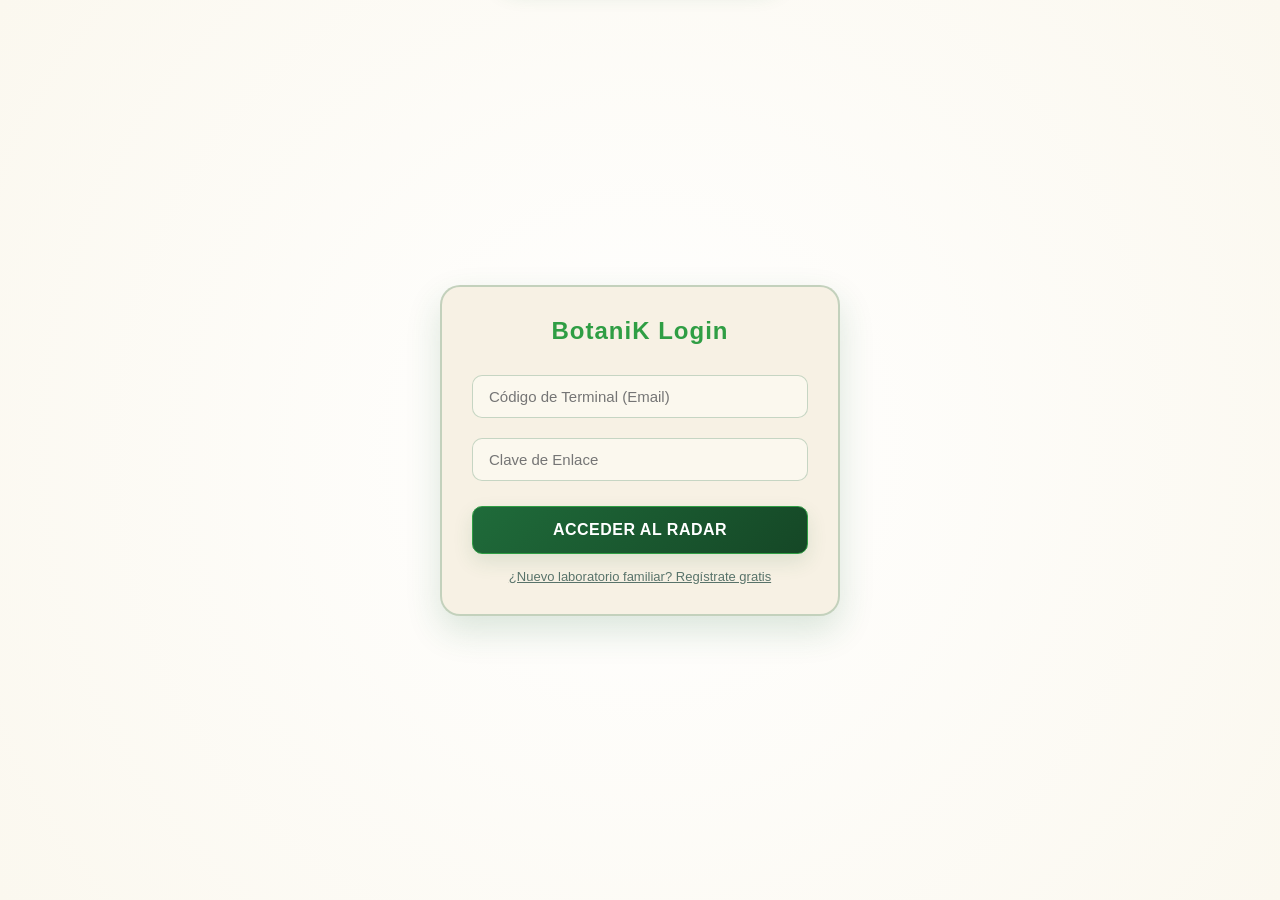
==== commit cd8ed9d9: "security: retirar email precargado del login" ====
--- a/index.html
+++ b/index.html
@@ -79,7 +79,6 @@
           id="username"
           class="login-input"
           placeholder="Código de Terminal (Email)"
-          value="neco@plantdex.com"
         />
         <input
           type="password"
